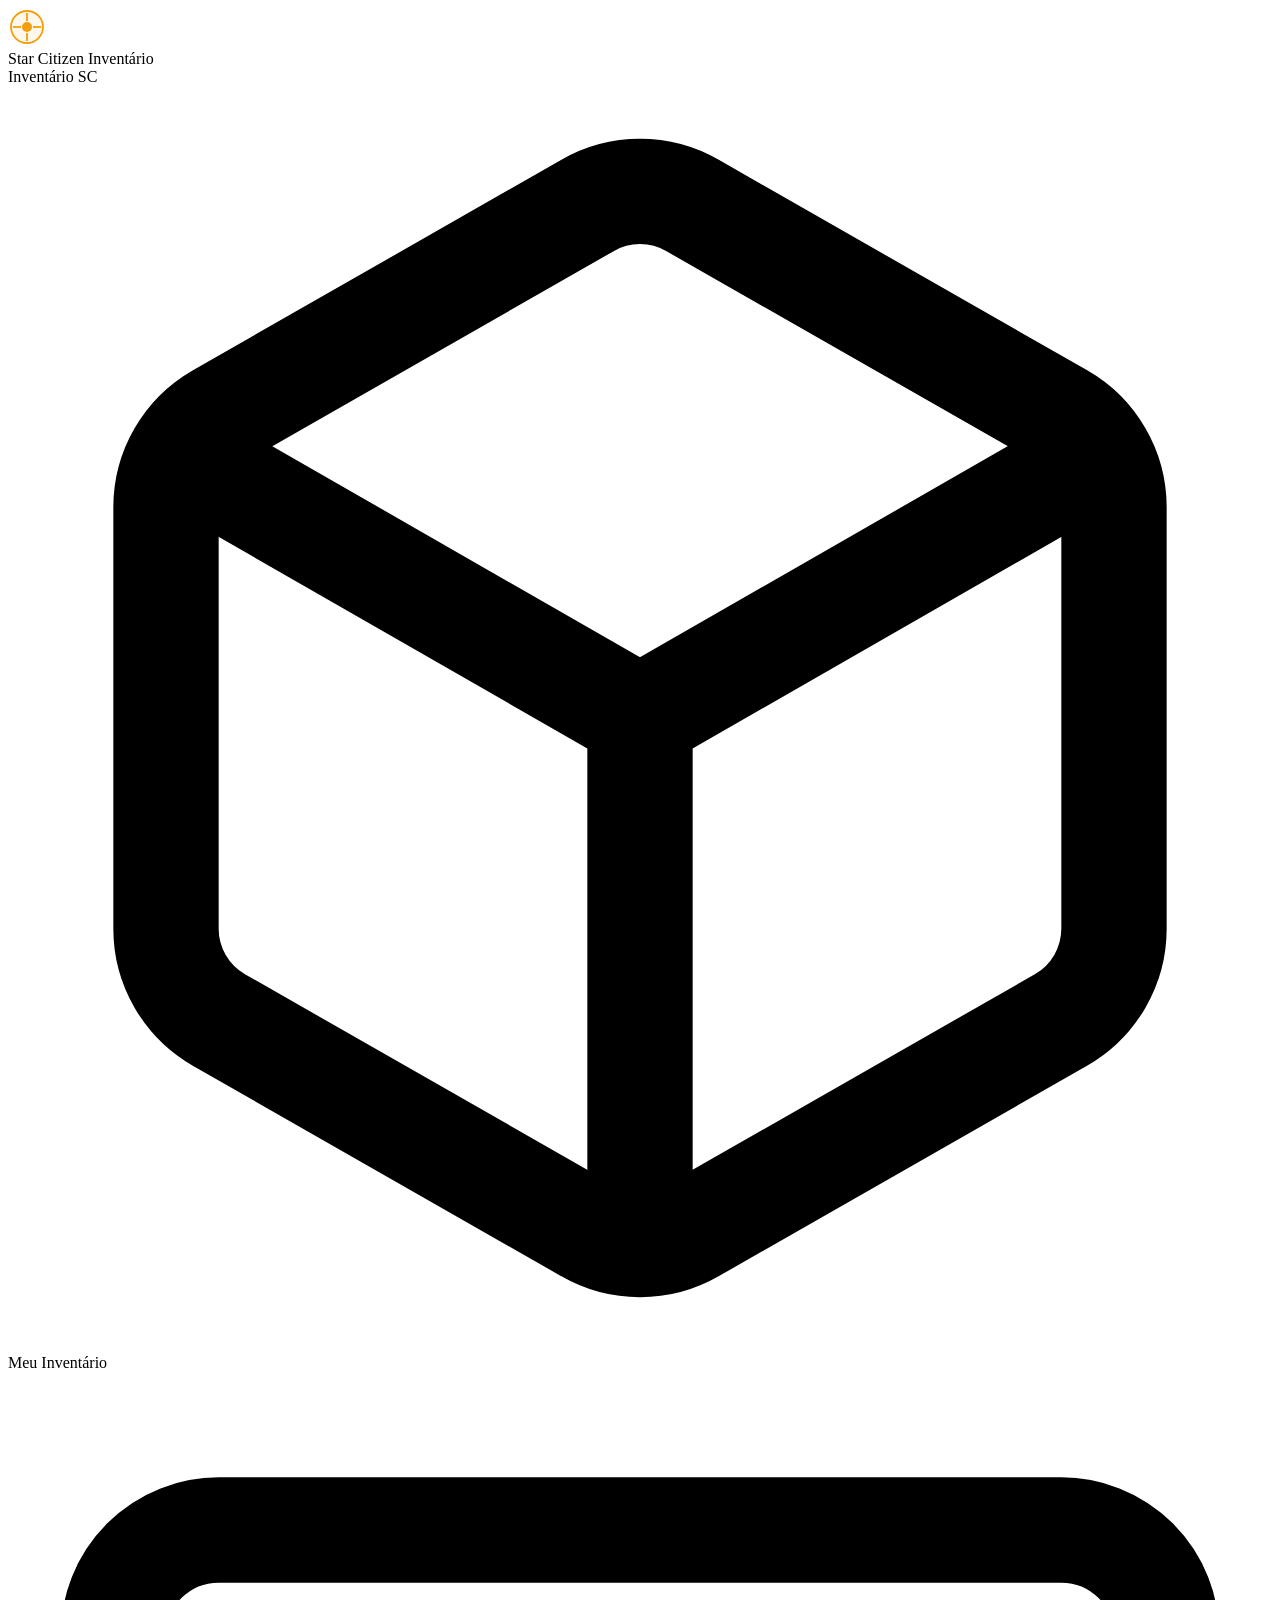
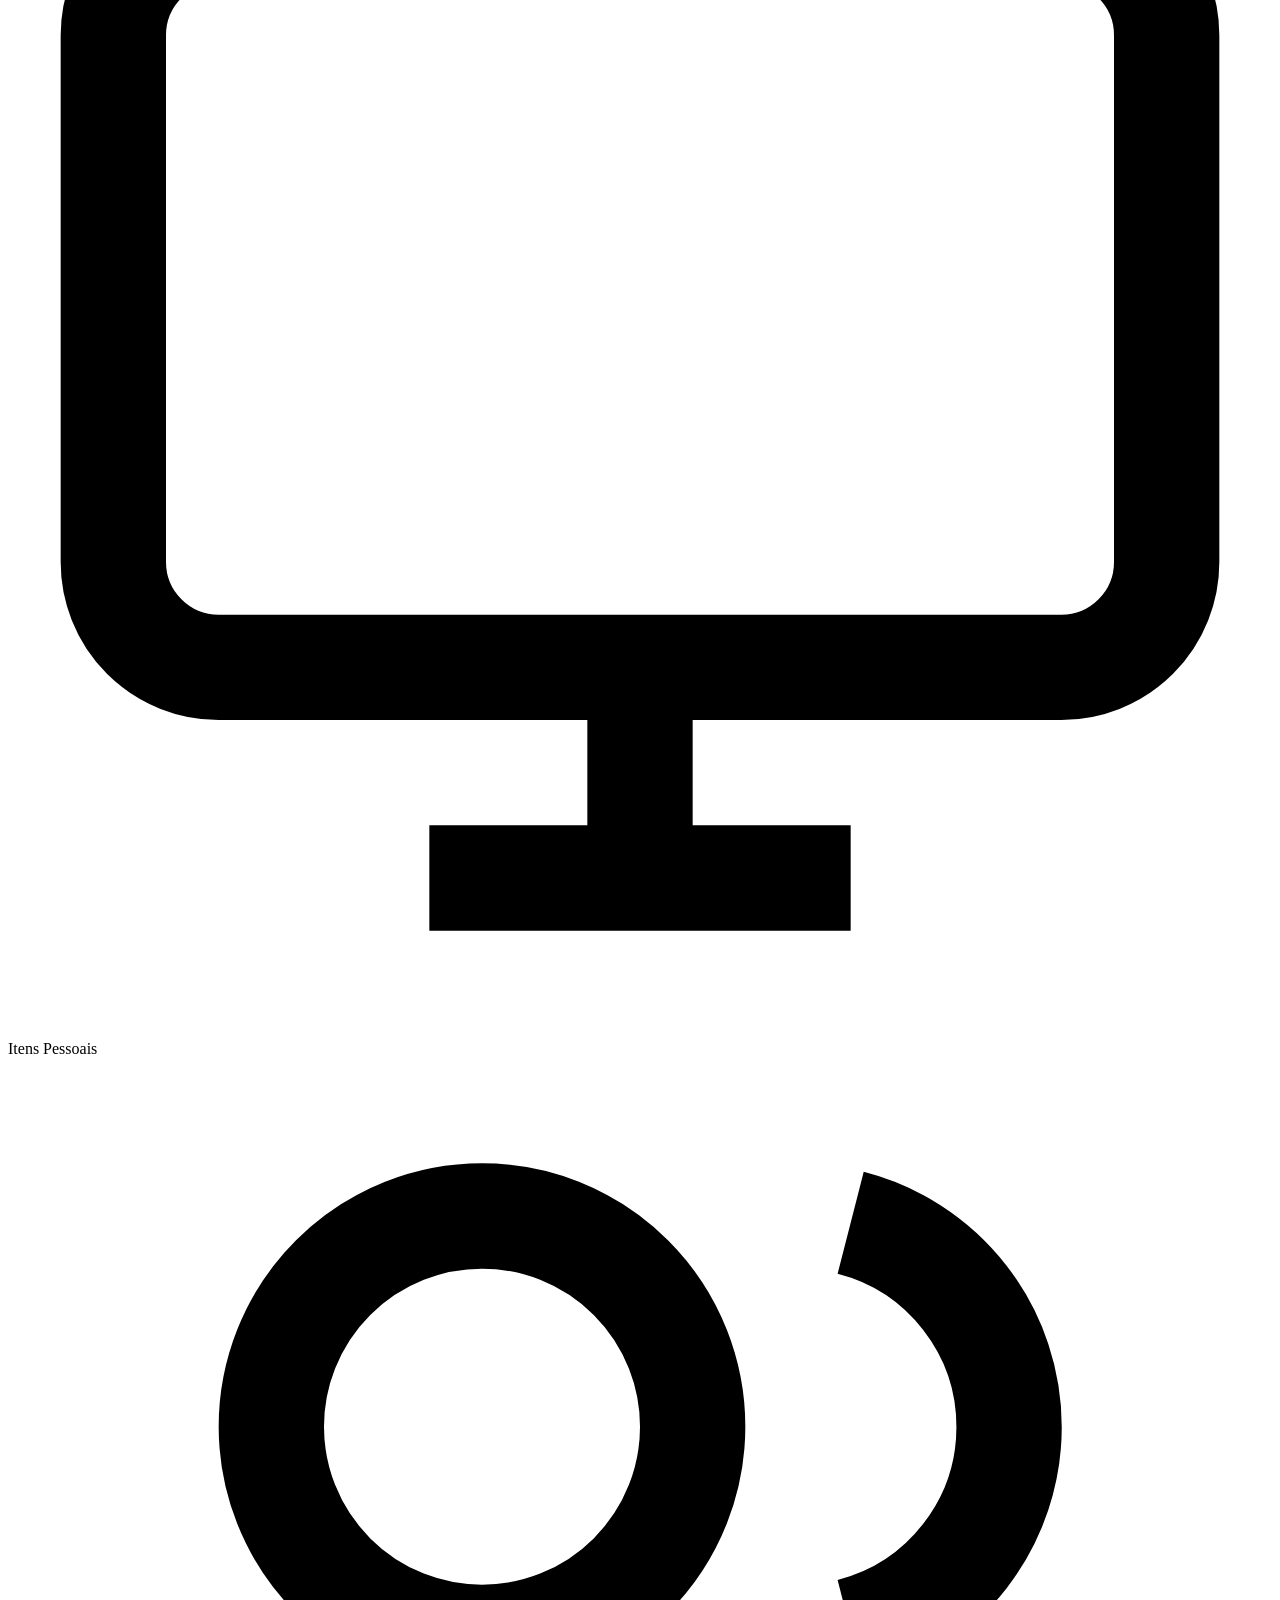
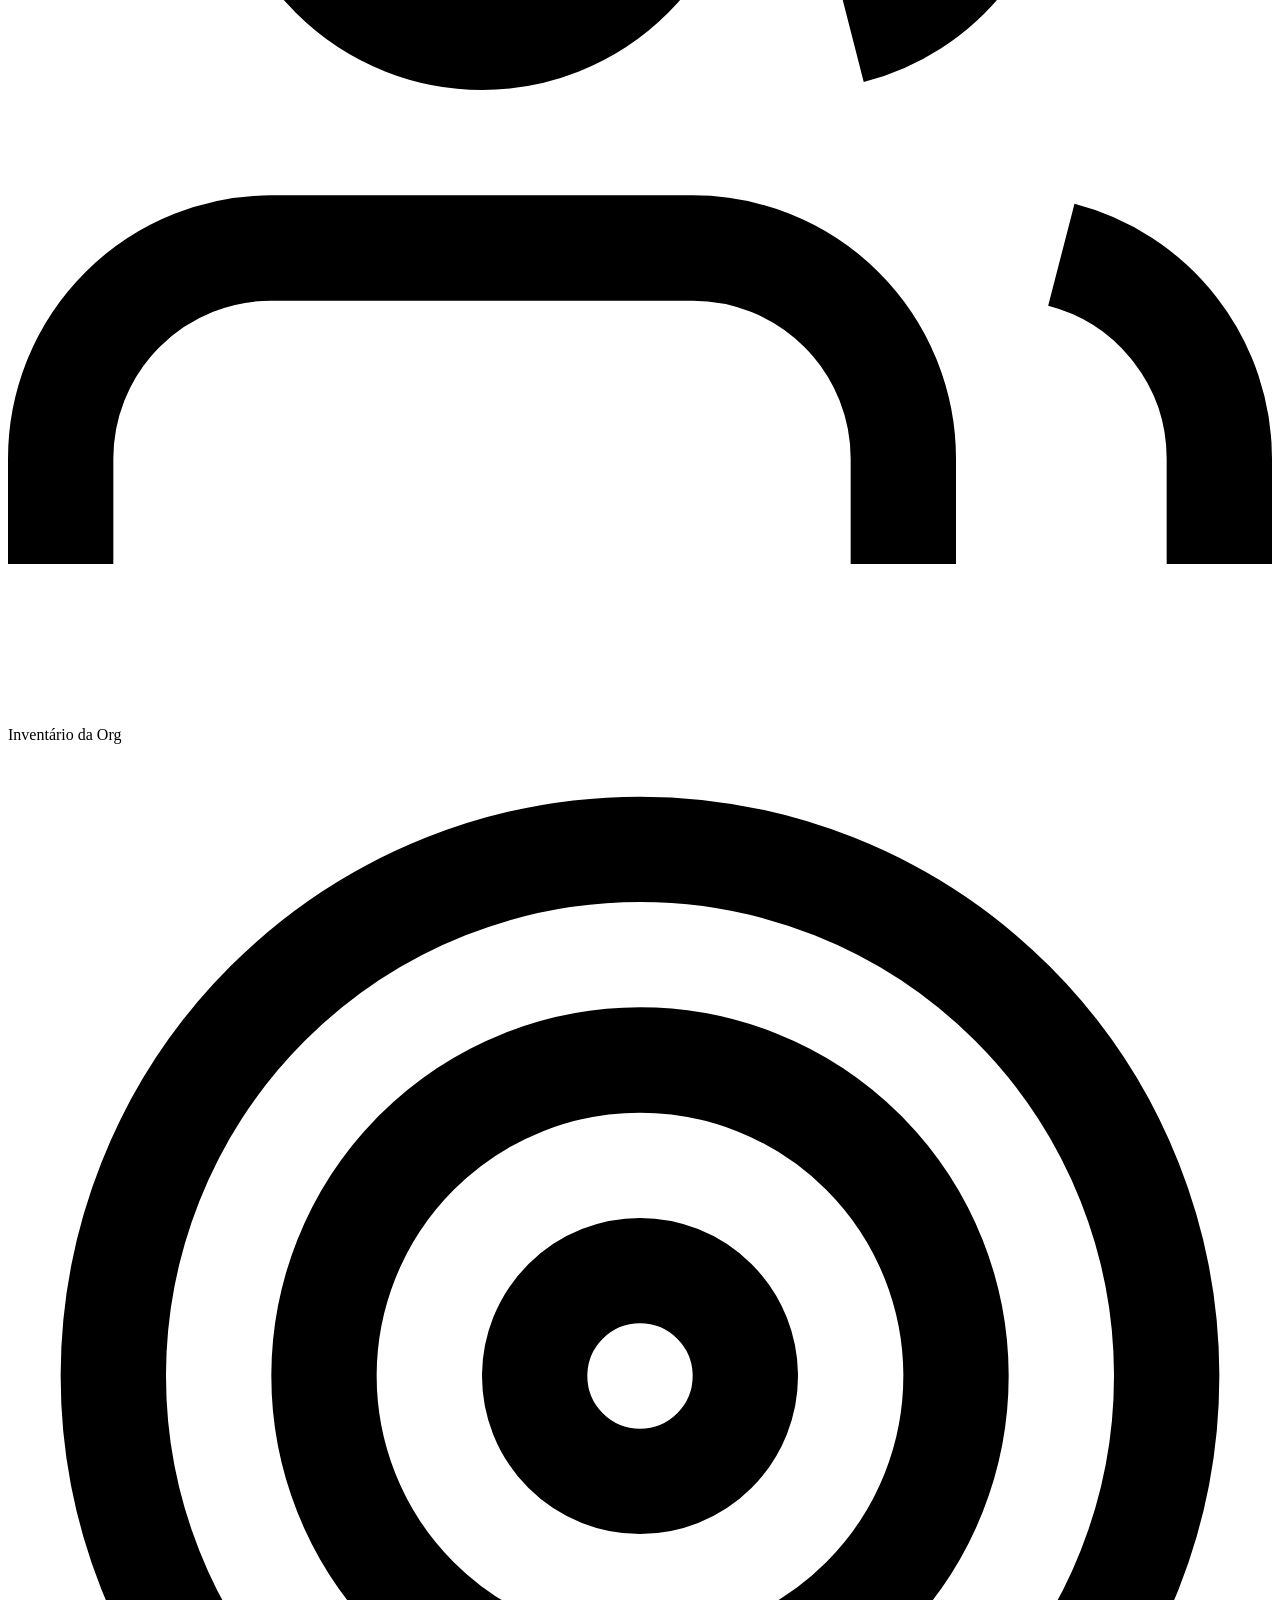
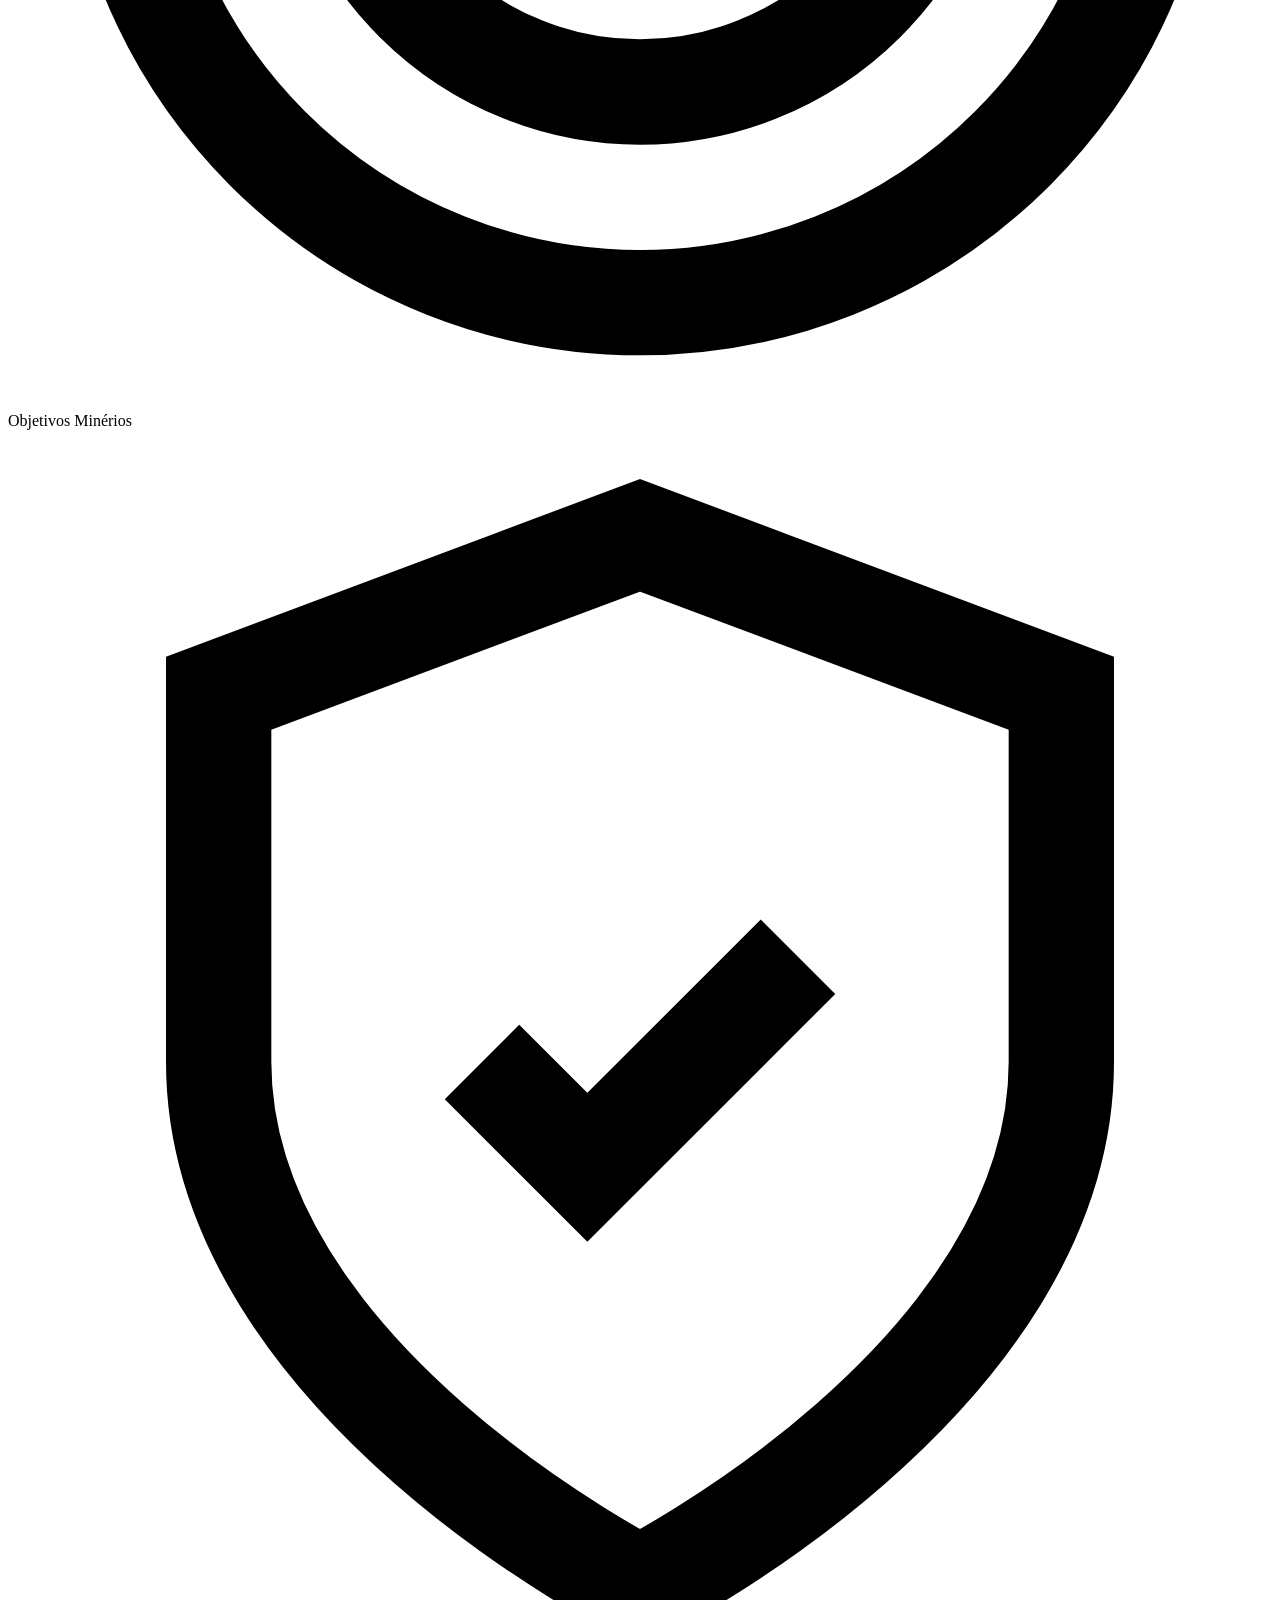
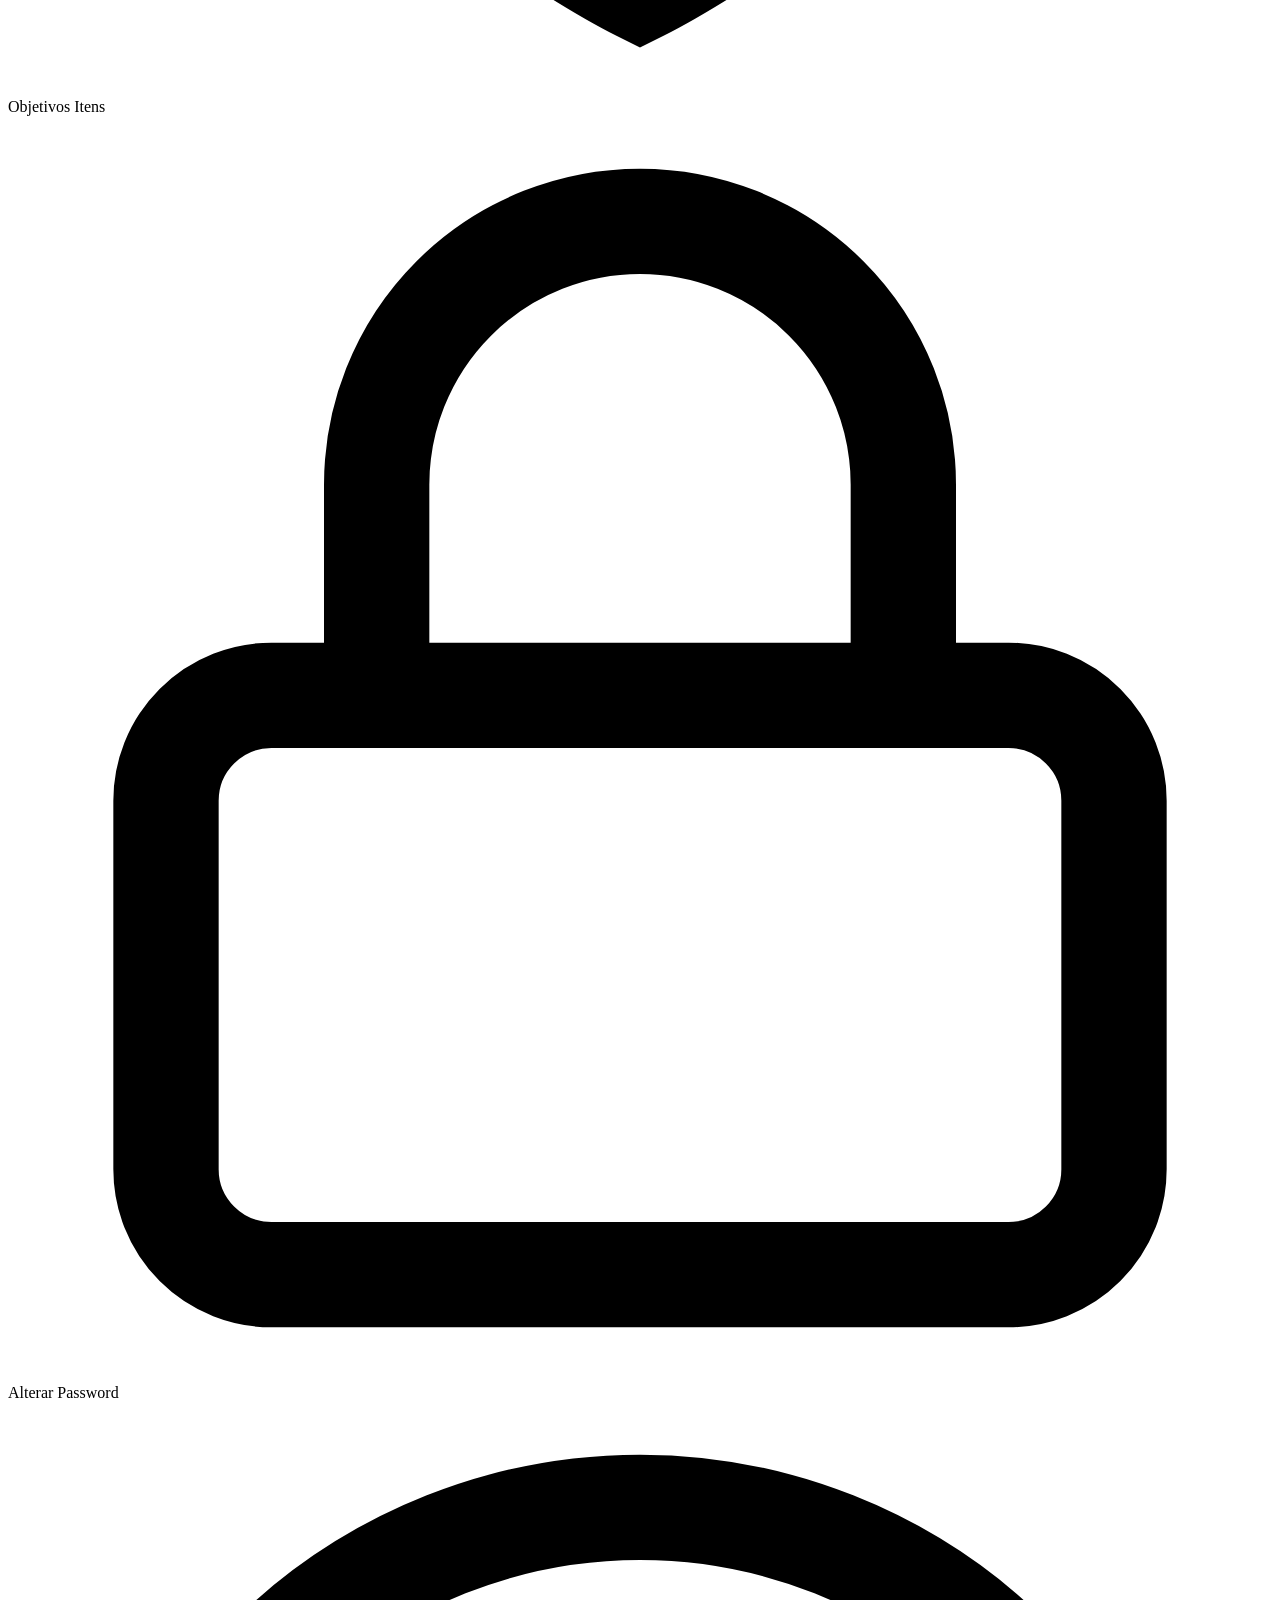
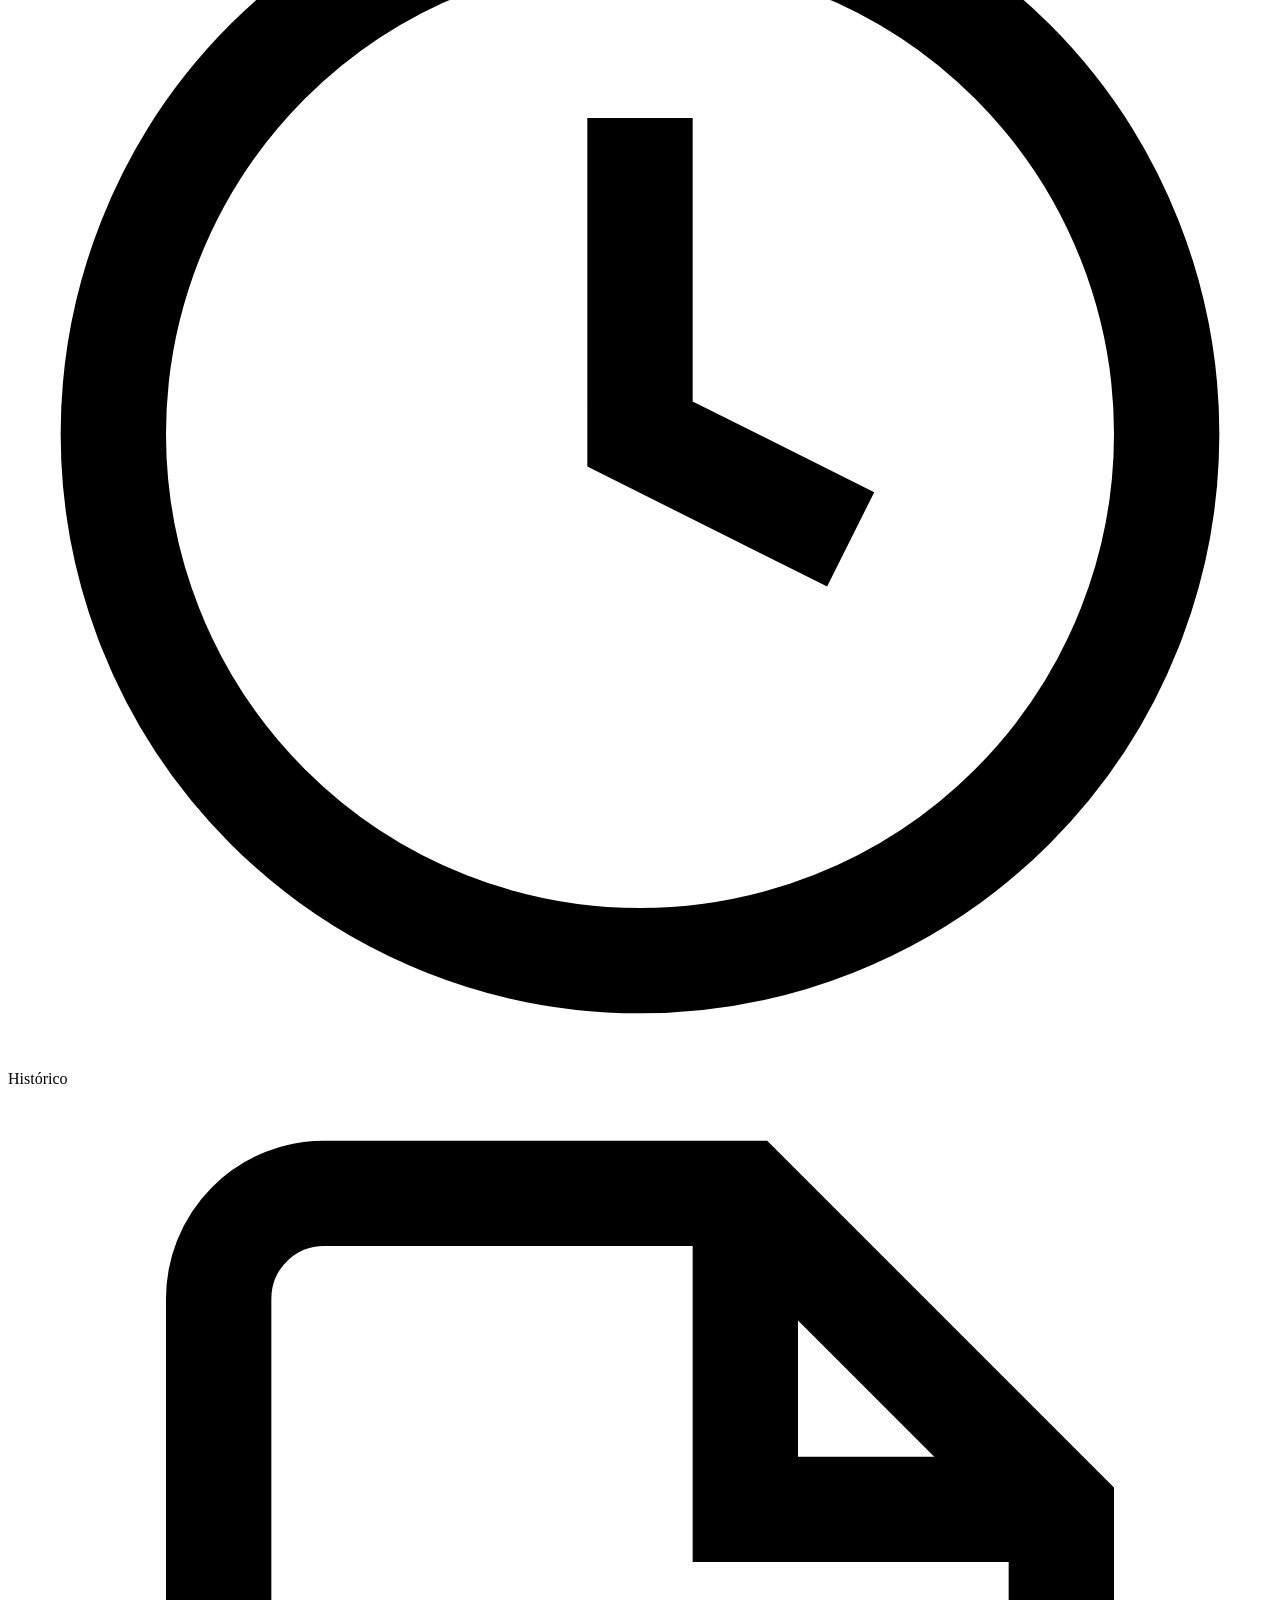
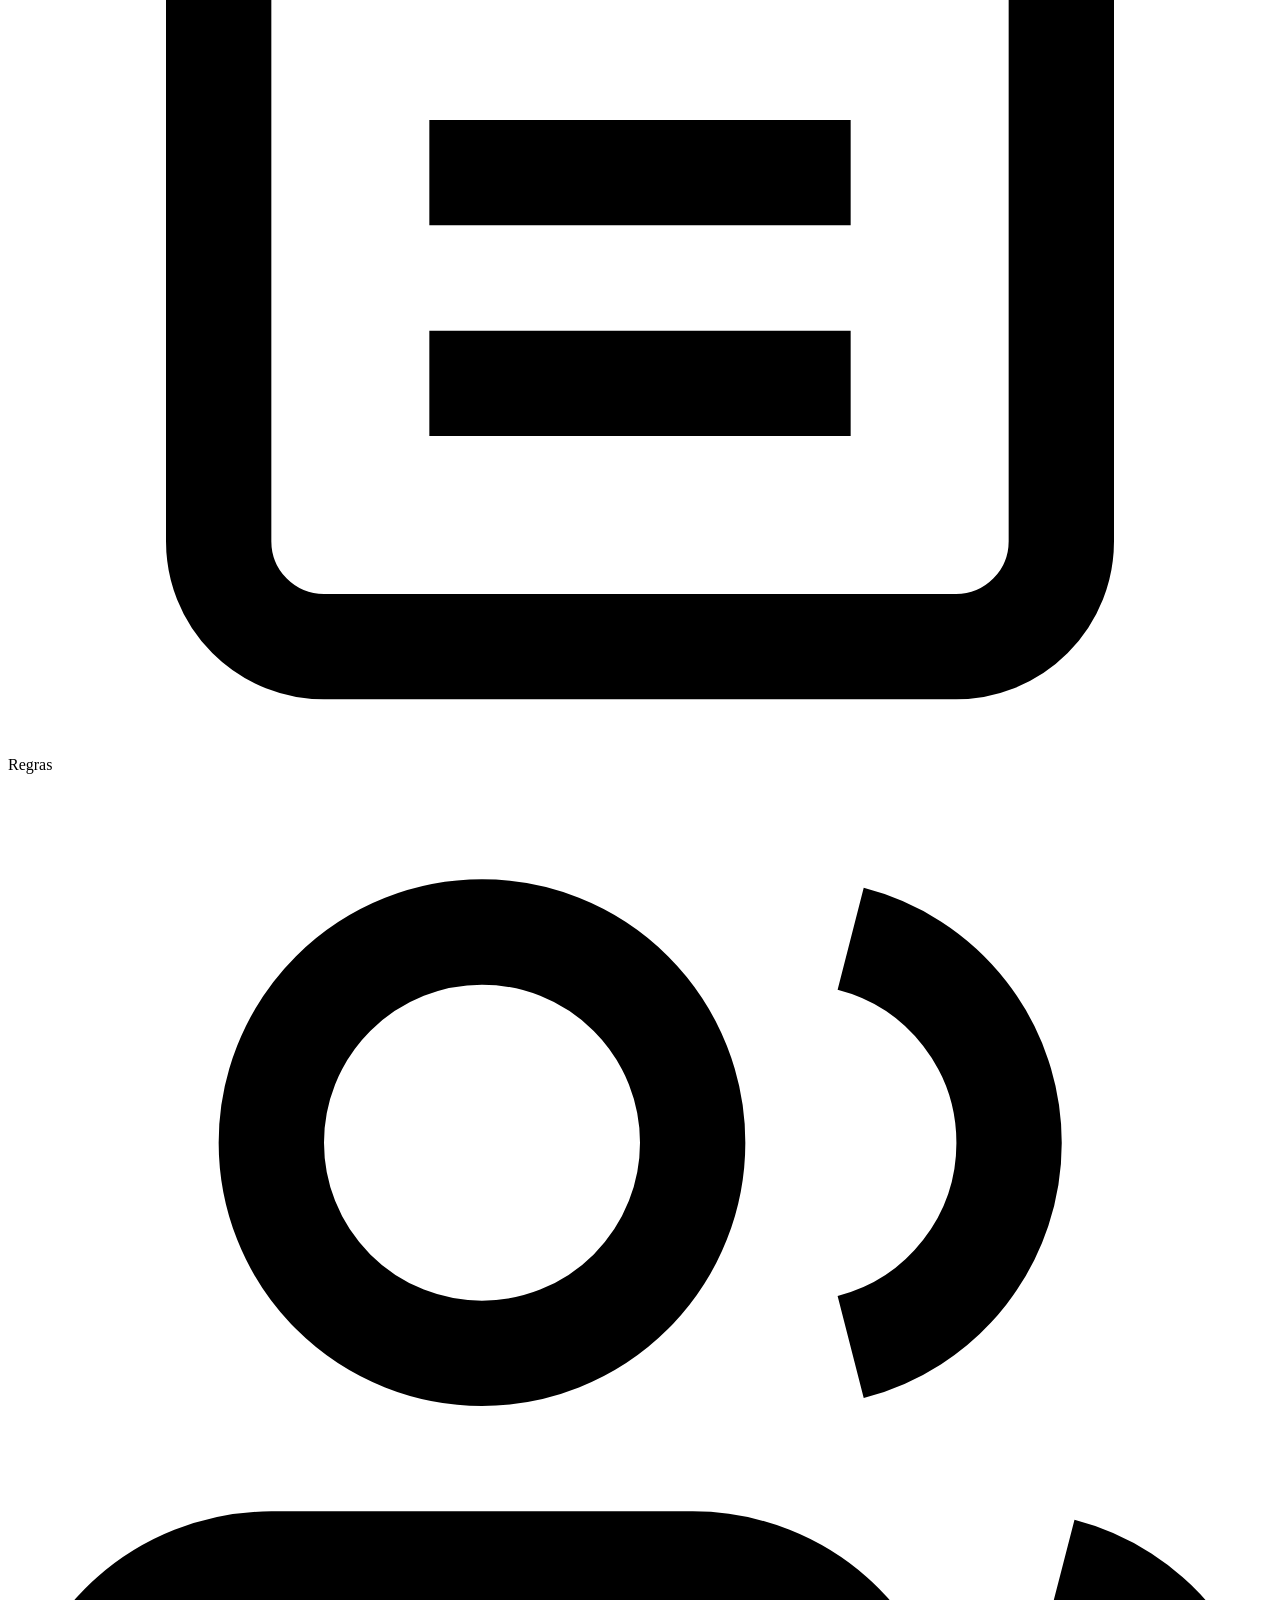
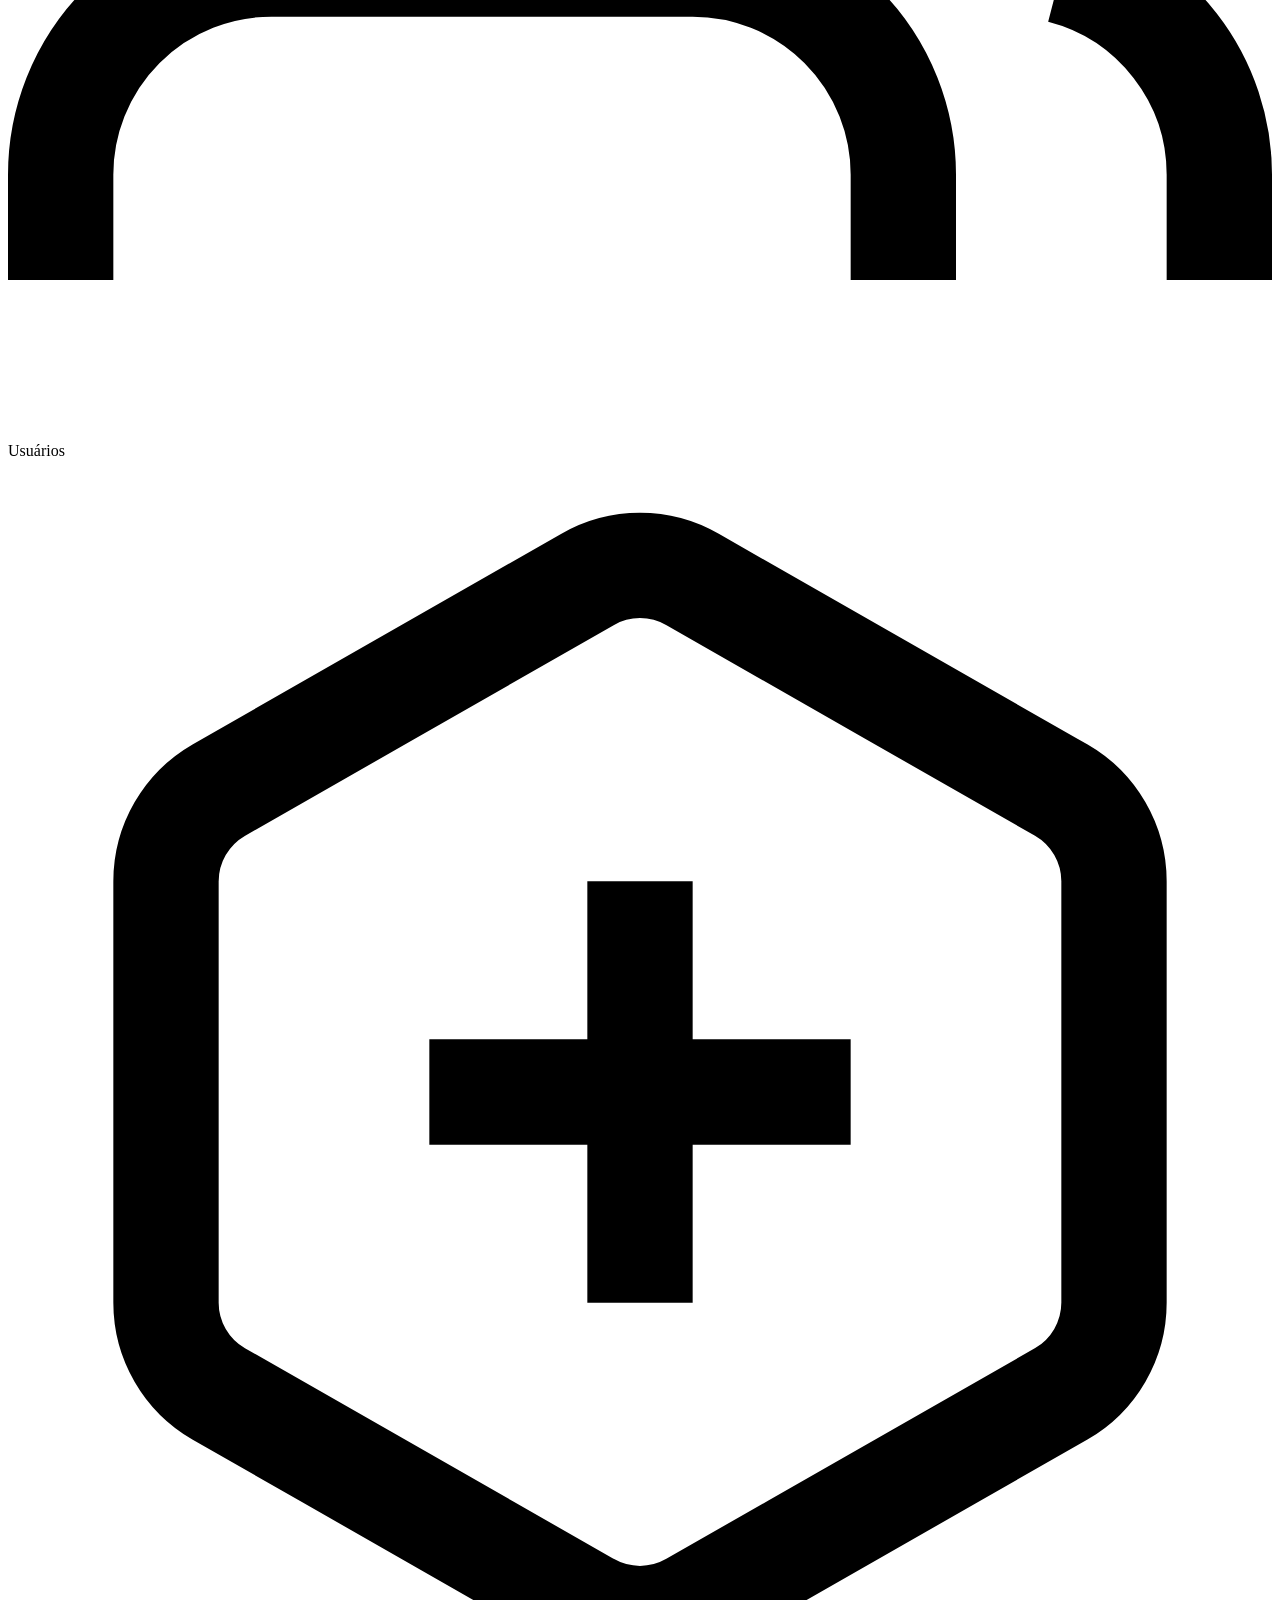
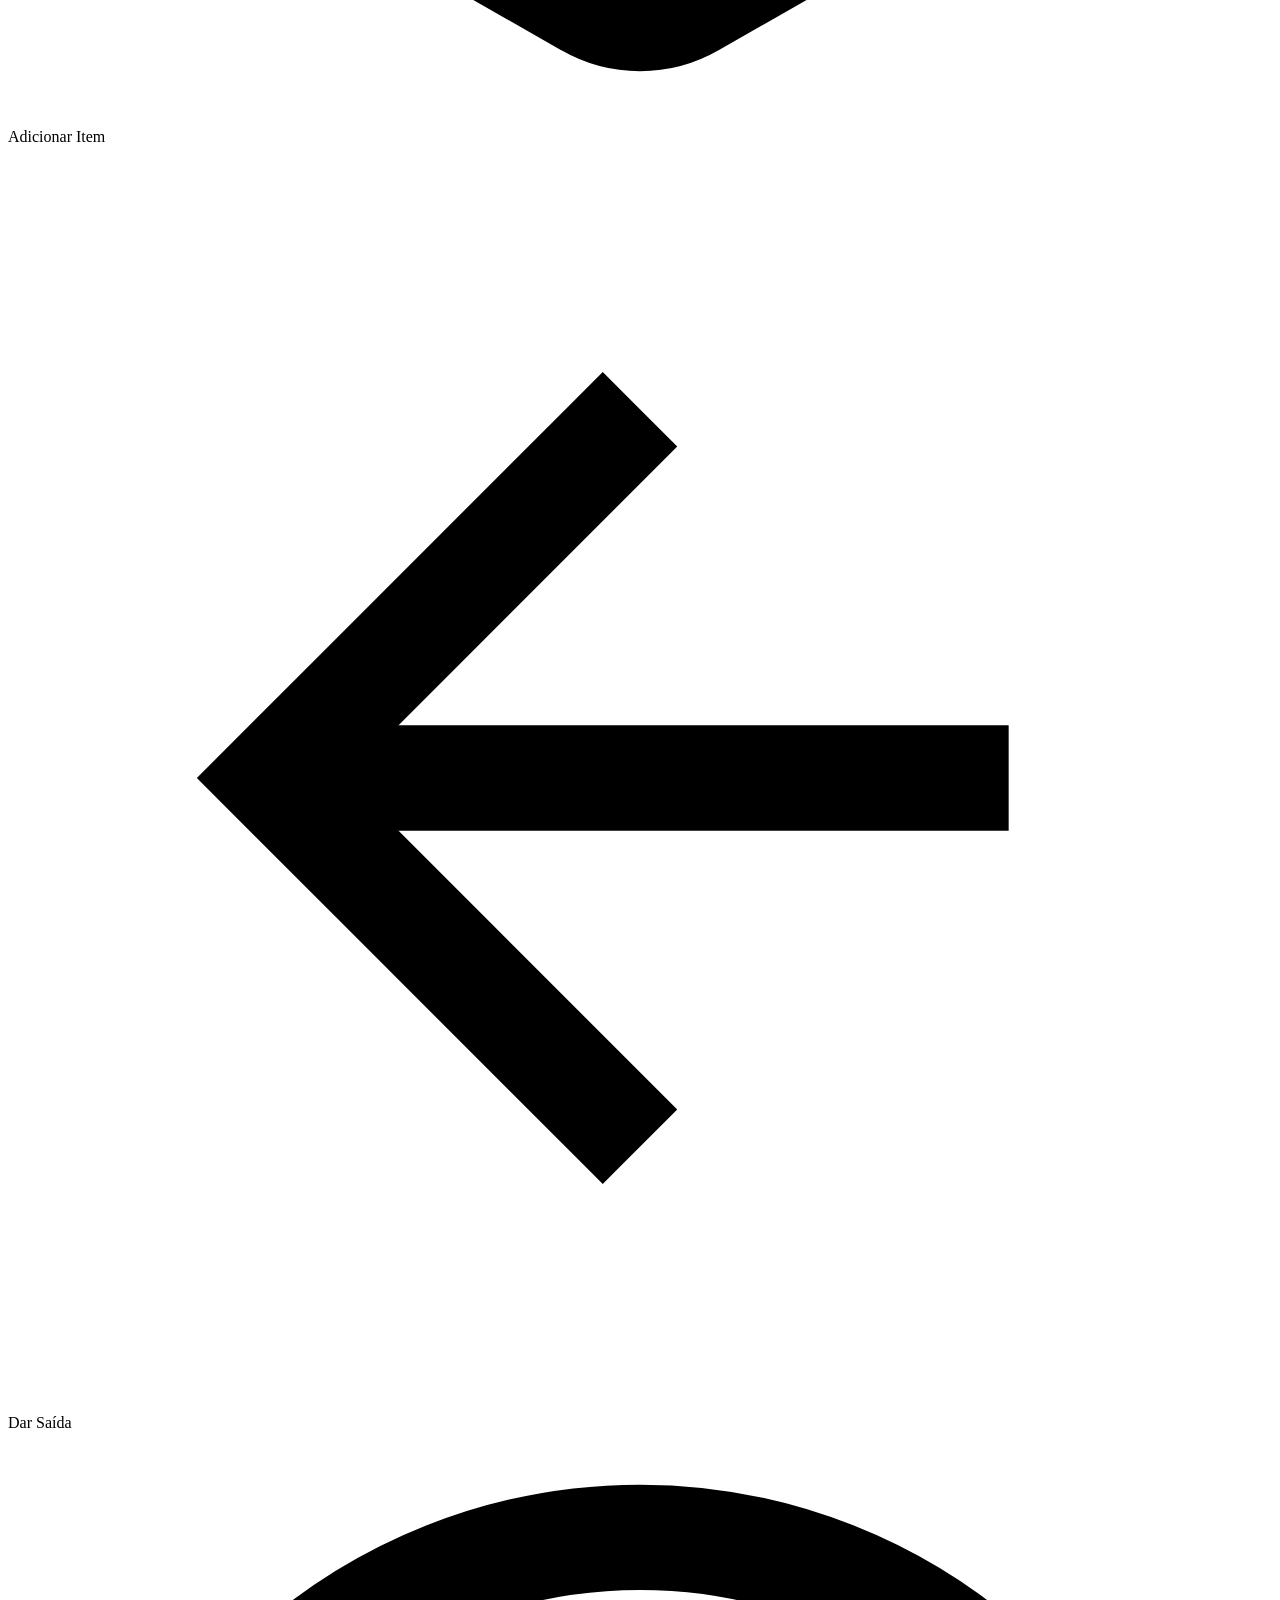
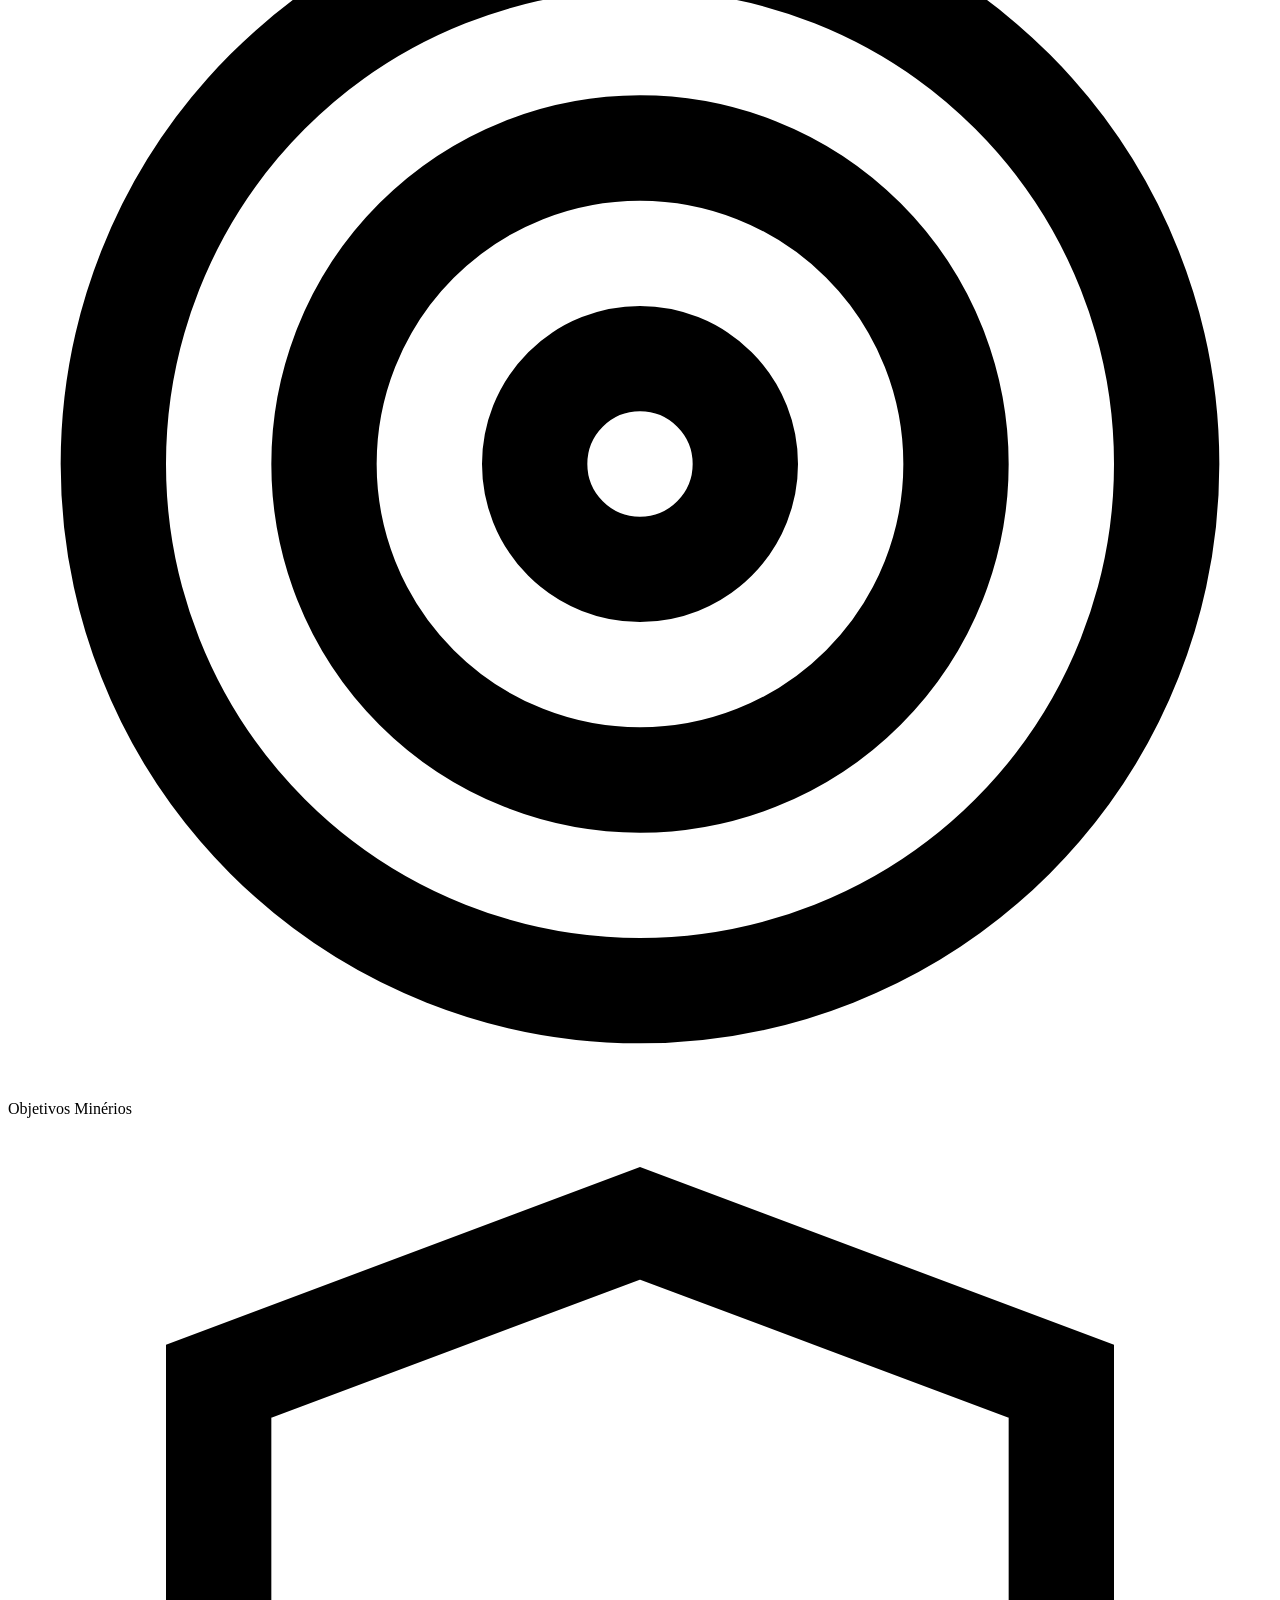
==== public/admin.html @ 0d6802c6 "Rebrand to Star Citizen Inventário, SVG logo, softer green, fix Fuel Requirement sign Co-Authored-By" ====
<!DOCTYPE html>
<html lang="pt-BR">
<head>
<meta charset="UTF-8">
<meta name="viewport" content="width=device-width, initial-scale=1, maximum-scale=1, viewport-fit=cover, user-scalable=no">
<title>Star Citizen Inventário — Administração</title>
<link rel="preconnect" href="https://fonts.googleapis.com">
<link href="https://fonts.googleapis.com/css2?family=Inter:wght@300;400;500;600;700&display=swap" rel="stylesheet">
<link rel="stylesheet" href="/assets/style.css">
</head>
<body>
<div class="dash">
  <aside class="sidebar">
    <div class="sb-header">
      <svg width="38" height="38" viewBox="0 0 38 38" fill="none" style="flex-shrink:0;"><circle cx="19" cy="19" r="16" stroke="#f59e0b" stroke-width="1.8" fill="rgba(245,158,11,0.08)"/><circle cx="19" cy="19" r="5" fill="#f59e0b"/><line x1="19" y1="5" x2="19" y2="13" stroke="#f59e0b" stroke-width="1.8"/><line x1="19" y1="25" x2="19" y2="33" stroke="#f59e0b" stroke-width="1.8"/><line x1="5" y1="19" x2="13" y2="19" stroke="#f59e0b" stroke-width="1.8"/><line x1="25" y1="19" x2="33" y2="19" stroke="#f59e0b" stroke-width="1.8"/></svg>
      <div><div class="sb-name">Star Citizen Inventário</div><div class="sb-sub">Inventário SC</div></div>
    </div>
    <nav class="sb-nav">
      <div class="sb-item" id="nav-inv" onclick="window.location.href='/dashboard.html'">
        <svg viewBox="0 0 24 24" fill="none" stroke="currentColor" stroke-width="2"><path d="M11 21.73a2 2 0 0 0 2 0l7-4A2 2 0 0 0 21 16V8a2 2 0 0 0-1-1.73l-7-4a2 2 0 0 0-2 0l-7 4A2 2 0 0 0 3 8v8a2 2 0 0 0 1 1.73z"/><path d="M12 22V12"/><polyline points="3.29 7 12 12 20.71 7"/></svg>
        Meu Inventário
      </div>
      <div class="sb-item" id="nav-inventario" onclick="window.location.href='/inventario.html'">
        <svg viewBox="0 0 24 24" fill="none" stroke="currentColor" stroke-width="2"><rect x="2" y="3" width="20" height="14" rx="2"/><path d="M8 21h8M12 17v4"/></svg>
        Itens Pessoais
      </div>
      <div class="sb-item" id="nav-org" onclick="window.location.href='/org.html'">
        <svg viewBox="0 0 24 24" fill="none" stroke="currentColor" stroke-width="2"><path d="M17 21v-2a4 4 0 0 0-4-4H5a4 4 0 0 0-4 4v2"/><circle cx="9" cy="7" r="4"/><path d="M23 21v-2a4 4 0 0 0-3-3.87"/><path d="M16 3.13a4 4 0 0 1 0 7.75"/></svg>
        Inventário da Org
      </div>
      <div class="sb-item" id="nav-obj" onclick="window.location.href='/objetivos.html'">
        <svg viewBox="0 0 24 24" fill="none" stroke="currentColor" stroke-width="2"><circle cx="12" cy="12" r="10"/><circle cx="12" cy="12" r="6"/><circle cx="12" cy="12" r="2"/></svg>
        Objetivos Minérios
      </div>
      <div class="sb-item" id="nav-objitems" onclick="window.location.href='/objitems.html'">
        <svg viewBox="0 0 24 24" fill="none" stroke="currentColor" stroke-width="2"><path d="M12 22s8-4 8-10V5l-8-3-8 3v7c0 6 8 10 8 10z"/><path d="m9 12 2 2 4-4"/></svg>
        Objetivos Itens
      </div>
      <div class="sb-divider"></div>
      <div class="sb-item" id="nav-pw" onclick="window.location.href='/dashboard.html?section=pw'">
        <svg viewBox="0 0 24 24" fill="none" stroke="currentColor" stroke-width="2"><rect width="18" height="11" x="3" y="11" rx="2"/><path d="M7 11V7a5 5 0 0 1 10 0v4"/></svg>
        Alterar Password
      </div>
      <div class="sb-item" id="nav-hist" onclick="window.location.href='/historico.html'">
        <svg viewBox="0 0 24 24" fill="none" stroke="currentColor" stroke-width="2"><circle cx="12" cy="12" r="10"/><polyline points="12 6 12 12 16 14"/></svg>
        Histórico
      </div>
      <div class="sb-item" id="nav-rules" onclick="window.location.href='/regras.html'">
        <svg viewBox="0 0 24 24" fill="none" stroke="currentColor" stroke-width="2"><path d="M14 2H6a2 2 0 0 0-2 2v16a2 2 0 0 0 2 2h12a2 2 0 0 0 2-2V8z"/><polyline points="14 2 14 8 20 8"/><line x1="16" y1="13" x2="8" y2="13"/><line x1="16" y1="17" x2="8" y2="17"/></svg>
        Regras
      </div>
      <div class="sb-item admin-item active open" id="nav-admin" onclick="toggleAdminMenu()" style="display:none;">
        <svg viewBox="0 0 24 24" fill="none" stroke="currentColor" stroke-width="2"><path d="M12 22s8-4 8-10V5l-8-3-8 3v7c0 6 8 10 8 10z"/></svg>
        Administração
        <svg id="adminMenuChevron" viewBox="0 0 24 24" fill="none" stroke="currentColor" stroke-width="2" style="width:14px;height:14px;margin-left:auto;transition:transform 0.2s;flex-shrink:0;transform:rotate(180deg);"><polyline points="6 9 12 15 18 9"/></svg>
      </div>
      <div id="adminSubMenu" style="display:block;">
        <div class="sb-subitem" id="nav-admin-users" onclick="setAdminSection('users',this)"><svg viewBox="0 0 24 24" fill="none" stroke="currentColor" stroke-width="2"><path d="M17 21v-2a4 4 0 0 0-4-4H5a4 4 0 0 0-4 4v2"/><circle cx="9" cy="7" r="4"/><path d="M23 21v-2a4 4 0 0 0-3-3.87"/><path d="M16 3.13a4 4 0 0 1 0 7.75"/></svg>Usuários</div>
        <div class="sb-subitem" id="nav-admin-additem" onclick="setAdminSection('additem',this)"><svg viewBox="0 0 24 24" fill="none" stroke="currentColor" stroke-width="2"><path d="M11 21.73a2 2 0 0 0 2 0l7-4A2 2 0 0 0 21 16V8a2 2 0 0 0-1-1.73l-7-4a2 2 0 0 0-2 0l-7 4A2 2 0 0 0 3 8v8a2 2 0 0 0 1 1.73z"/><line x1="12" y1="8" x2="12" y2="16"/><line x1="8" y1="12" x2="16" y2="12"/></svg>Adicionar Item</div>
        <div class="sb-subitem" id="nav-admin-saida" onclick="setAdminSection('saida',this)"><svg viewBox="0 0 24 24" fill="none" stroke="currentColor" stroke-width="2"><path d="M5 12h14"/><path d="m12 5-7 7 7 7"/></svg>Dar Saída</div>
        <div class="sb-subitem" id="nav-admin-obj" onclick="setAdminSection('obj',this)"><svg viewBox="0 0 24 24" fill="none" stroke="currentColor" stroke-width="2"><circle cx="12" cy="12" r="10"/><circle cx="12" cy="12" r="6"/><circle cx="12" cy="12" r="2"/></svg>Objetivos Minérios</div>
        <div class="sb-subitem" id="nav-admin-objitems" onclick="setAdminSection('objitems',this)"><svg viewBox="0 0 24 24" fill="none" stroke="currentColor" stroke-width="2"><path d="M12 22s8-4 8-10V5l-8-3-8 3v7c0 6 8 10 8 10z"/><path d="m9 12 2 2 4-4"/></svg>Objetivos Itens</div>
        <div class="sb-subitem" id="nav-admin-rules" onclick="setAdminSection('rules',this)"><svg viewBox="0 0 24 24" fill="none" stroke="currentColor" stroke-width="2"><path d="M14 2H6a2 2 0 0 0-2 2v16a2 2 0 0 0 2 2h12a2 2 0 0 0 2-2V8z"/><polyline points="14 2 14 8 20 8"/><line x1="16" y1="13" x2="8" y2="13"/><line x1="16" y1="17" x2="8" y2="17"/></svg>Regras</div>
        <div class="sb-subitem" id="nav-admin-catalog" onclick="setAdminSection('catalog',this)"><svg viewBox="0 0 24 24" fill="none" stroke="currentColor" stroke-width="2"><path d="M2 3h6a4 4 0 0 1 4 4v14a3 3 0 0 0-3-3H2z"/><path d="M22 3h-6a4 4 0 0 0-4 4v14a3 3 0 0 1 3-3h7z"/></svg>Catálogo</div>
        <div class="sb-subitem" id="nav-admin-locs" onclick="setAdminSection('locs',this)"><svg viewBox="0 0 24 24" fill="none" stroke="currentColor" stroke-width="2"><path d="M20 10c0 6-8 12-8 12s-8-6-8-12a8 8 0 0 1 16 0Z"/><circle cx="12" cy="10" r="3"/></svg>Localizações</div>
        <div class="sb-subitem" id="nav-admin-export" onclick="setAdminSection('export',this)"><svg viewBox="0 0 24 24" fill="none" stroke="currentColor" stroke-width="2"><path d="M14 2H6a2 2 0 0 0-2 2v16a2 2 0 0 0 2 2h12a2 2 0 0 0 2-2V8z"/><polyline points="14 2 14 8 20 8"/></svg>Exportar</div>
        <div class="sb-subitem" id="nav-admin-activity" style="display:none;" onclick="setAdminSection('activity',this)"><svg viewBox="0 0 24 24" fill="none" stroke="currentColor" stroke-width="2"><polyline points="22 12 18 12 15 21 9 3 6 12 2 12"/></svg>Atividade</div>
      </div>
    </nav>
  </aside>

  <div class="main">
    <header class="topbar">
      <span style="font-size:0.9rem;color:var(--muted);" id="tbTitle">Administração</span>
      <button class="user-btn" onclick="logout()">
        <div class="user-av" id="uAv">?</div>
        <span id="uName">—</span>
        <svg width="13" height="13" viewBox="0 0 24 24" fill="none" stroke="currentColor" stroke-width="2"><path d="M9 21H5a2 2 0 0 1-2-2V5a2 2 0 0 1 2-2h4"/><polyline points="10 17 15 12 10 7"/><line x1="15" y1="12" x2="3" y2="12"/></svg>
      </button>
    </header>

    <div class="content">
      <div class="content-inner">

        <div id="adminPage" style="display:block;">

          <!-- Usuários -->
          <div class="admin-section" id="asec-users">
            <div class="admin-section-title">Usuários</div>
            <div class="admin-card" id="adminUserList"><div style="color:var(--muted);font-size:0.85rem;">A carregar...</div></div>
          </div>

          <!-- Adicionar Item -->
          <div class="admin-section" id="asec-additem" style="display:none;">
            <div class="admin-section-title">Adicionar Item a Usuário</div>
            <div class="admin-card">
              <div class="fg2">
                <div class="ff">
                  <label>Usuário</label>
                  <select id="aUser"></select>
                </div>
                <div class="ff">
                  <label>Item</label>
                  <select id="aOre" onchange="updateAdminQR()"></select>
                </div>
                <div class="ff">
                  <label id="aQtyLabel">Quantidade (SCUs)</label>
                  <input type="number" id="aQty" placeholder="ex: 32" min="0.001" step="0.001">
                </div>
                <div class="ff">
                  <label>Qualidade <span id="aQh" class="qhint"></span></label>
                  <input type="number" id="aQual" placeholder="—">
                </div>
                <div class="ff s2">
                  <label>Localização</label>
                  <select id="aLoc"><option value="">— Selecionar —</option></select>
                </div>
              </div>
              <div class="form-acts">
                <button class="btn btn-success btn-sm" onclick="adminAddItem()"><svg viewBox="0 0 24 24" fill="none" stroke="currentColor" stroke-width="2.5"><polyline points="20 6 9 17 4 12"/></svg>Adicionar</button>
              </div>
            </div>
          </div>

          <!-- Dar Saída -->
          <div class="admin-section" id="asec-saida" style="display:none;">
            <div class="admin-section-title">Dar Saída de Stock (qualquer usuário)</div>
            <div class="admin-card">
              <div style="display:grid;grid-template-columns:1fr 1fr 1fr;gap:10px;margin-bottom:10px;">
                <div class="ff">
                  <label>Usuário</label>
                  <select id="aSaidaUser" onchange="loadAdminSaidaItems()"></select>
                </div>
                <div class="ff">
                  <label>Item</label>
                  <select id="aSaidaItem" onchange="fillAdminSaidaQty()"></select>
                </div>
                <div class="ff">
                  <label id="aSaidaQtyLabel">Quantidade</label>
                  <input type="number" id="aSaidaQty" min="0.001" step="0.001" placeholder="ex: 5">
                </div>
              </div>
              <div class="ff" style="margin-bottom:14px;">
                <label>Motivo da remoção <span style="font-size:0.7rem;color:var(--muted);font-weight:400;">(obrigatório)</span></label>
                <input type="text" id="aSaidaReason" placeholder="ex: Utilizado em evento, Crafting autorizado, Penalização..." style="height:38px;padding:0 10px;background:var(--bg2);border:1px solid var(--border2);border-radius:var(--r-sm);color:var(--text);font-family:'Inter',sans-serif;font-size:0.82rem;outline:none;width:100%;">
              </div>
              <div class="form-acts">
                <button class="btn btn-saida" onclick="adminDarSaida()" style="height:38px;flex-direction:row;gap:6px;"><svg viewBox="0 0 24 24" fill="none" stroke="currentColor" stroke-width="2"><path d="M5 12h14"/><path d="m12 5-7 7 7 7"/></svg>Dar Saída</button>
              </div>
            </div>
          </div>

          <!-- Catálogo -->
          <div class="admin-section" id="asec-catalog" style="display:none;">
            <div class="admin-section-title">Gerir Catálogo de Itens</div>
            <div class="admin-grid">
              <div class="admin-card">
                <div style="display:flex;align-items:center;justify-content:space-between;margin-bottom:12px;">
                  <span style="font-size:0.82rem;font-weight:600;color:var(--accent2);">Minérios Ship</span>
                </div>
                <div id="catShipList"></div>
                <div style="display:flex;gap:6px;margin-top:10px;">
                  <input type="text" id="newShipName" placeholder="Nome do novo minério" style="flex:1;height:32px;padding:0 8px;background:var(--bg2);border:1px solid var(--border2);border-radius:var(--r-sm);color:var(--text);font-family:'Inter',sans-serif;font-size:0.82rem;outline:none;">
                  <button class="btn btn-outline btn-sm" onclick="adminCatAdd('ship')"><svg viewBox="0 0 24 24" fill="none" stroke="currentColor" stroke-width="2.5" width="13" height="13"><line x1="12" y1="5" x2="12" y2="19"/><line x1="5" y1="12" x2="19" y2="12"/></svg></button>
                </div>
              </div>
              <div class="admin-card">
                <div style="display:flex;align-items:center;justify-content:space-between;margin-bottom:12px;">
                  <span style="font-size:0.82rem;font-weight:600;color:#2dd4bf;">Gemas (UND)</span>
                </div>
                <div id="catGemList"></div>
                <div style="display:flex;gap:6px;margin-top:10px;">
                  <input type="text" id="newGemName" placeholder="Nome da nova gema" style="flex:1;height:32px;padding:0 8px;background:var(--bg2);border:1px solid var(--border2);border-radius:var(--r-sm);color:var(--text);font-family:'Inter',sans-serif;font-size:0.82rem;outline:none;">
                  <button class="btn btn-outline btn-sm" onclick="adminCatAdd('gem')"><svg viewBox="0 0 24 24" fill="none" stroke="currentColor" stroke-width="2.5" width="13" height="13"><line x1="12" y1="5" x2="12" y2="19"/><line x1="5" y1="12" x2="19" y2="12"/></svg></button>
                </div>
              </div>
            </div>
          </div>

          <!-- Localizações -->
          <div class="admin-section" id="asec-locs" style="display:none;">
            <div class="admin-section-title">Gerir Localizações</div>
            <div class="admin-card">
              <div style="display:grid;grid-template-columns:1fr 1fr 1fr auto;gap:8px;margin-bottom:16px;align-items:end;">
                <div class="ff">
                  <label>Sistema</label>
                  <select id="newLocSystem" onchange="updateLocType()">
                    <option value="Stanton">Stanton</option>
                    <option value="Pyro">Pyro</option>
                    <option value="Nyx">Nyx</option>
                    <option value="Outro">Outro</option>
                  </select>
                </div>
                <div class="ff">
                  <label>Tipo</label>
                  <select id="newLocType" onchange="updateLocPreview()">
                    <option value="Cidade">Cidade</option>
                    <option value="Estação Orbital">Estação Orbital</option>
                    <option value="Lua">Lua</option>
                    <option value="Estação">Estação</option>
                    <option value="Outro">Outro</option>
                  </select>
                </div>
                <div class="ff">
                  <label>Nome</label>
                  <input type="text" id="newLocName" placeholder="ex: Port Olisar" oninput="updateLocPreview()" style="height:38px;padding:0 10px;background:var(--bg2);border:1px solid var(--border2);border-radius:var(--r-sm);color:var(--text);font-family:'Inter',sans-serif;font-size:0.82rem;outline:none;width:100%;">
                </div>
                <button class="btn btn-success btn-sm" onclick="adminAddLoc()" style="height:38px;">
                  <svg viewBox="0 0 24 24" fill="none" stroke="currentColor" stroke-width="2.5" width="13" height="13"><line x1="12" y1="5" x2="12" y2="19"/><line x1="5" y1="12" x2="19" y2="12"/></svg>
                  Adicionar
                </button>
              </div>
              <div id="newLocPreview" style="font-size:0.78rem;color:var(--muted);margin-bottom:12px;display:none;">Ficará: <span id="newLocPreviewText" style="color:var(--accent2);font-weight:600;"></span></div>
              <div id="adminLocList"><div style="color:var(--muted);font-size:0.85rem;">Nenhuma localização. Adiciona acima.</div></div>
            </div>
          </div>

          <!-- Objetivos Minérios -->
          <div class="admin-section" id="asec-obj" style="display:none;">
            <div class="admin-section-title">Gerir Objetivos da Org</div>
            <div class="admin-card">
              <p style="font-size:0.82rem;color:var(--muted);margin-bottom:14px;">Arrasta para reordenar. O primeiro é o mais importante.</p>
              <div id="adminObjList" style="margin-bottom:14px;"></div>
              <div style="border-top:1px solid var(--border);padding-top:14px;margin-top:4px;">
                <div style="display:grid;grid-template-columns:1fr 1fr;gap:8px;margin-bottom:8px;" id="objCatItemRow">
                  <div class="ff">
                    <label>Categoria</label>
                    <select id="newObjCategory" onchange="toggleEventoDesc()">
                      <option value="Componentes de Mineração">Componentes de Mineração</option>
                      <option value="Armas FPS">Armas FPS</option>
                      <option value="Armaduras FPS">Armaduras FPS</option>
                      <option value="Componentes de Nave">Componentes de Nave</option>
                      <option value="Armas de Nave">Armas de Nave</option>
                      <option value="Evento">⚡ Evento</option>
                    </select>
                  </div>
                  <div class="ff">
                    <label>Item</label>
                    <select id="newObjItem">
                      <optgroup label="Minérios" id="newObjShipOpts"></optgroup>
                      <optgroup label="Gemas (UND)" id="newObjGemOpts"></optgroup>
                    </select>
                  </div>
                </div>
                <div id="eventoDescRow" style="display:none;margin-bottom:8px;">
                  <div class="ff">
                    <label>Descrição do Evento <span style="font-size:0.7rem;color:var(--muted);font-weight:400;">— escreve livremente o nome ou contexto do evento</span></label>
                    <input type="text" id="newObjEventoDesc" placeholder="ex: Operation Nightfall · Corrida de Quartizita · Evento Alpha..." style="height:38px;padding:0 10px;background:var(--bg2);border:1px solid rgba(251,191,36,0.35);border-radius:var(--r-sm);color:var(--text);font-family:'Inter',sans-serif;font-size:0.82rem;outline:none;width:100%;transition:border-color 0.15s;" onfocus="this.style.borderColor='#fbbf24'" onblur="this.style.borderColor='rgba(251,191,36,0.35)'">
                  </div>
                </div>
                <div style="display:grid;grid-template-columns:1fr 1fr auto;gap:8px;align-items:end;">
                  <div class="ff">
                    <label>Nota (opcional)</label>
                    <input type="text" id="newObjNote" placeholder="ex: Mínimo Q900" value="Mínimo Q900" style="height:38px;padding:0 10px;background:var(--bg2);border:1px solid var(--border2);border-radius:var(--r-sm);color:var(--text);font-family:'Inter',sans-serif;font-size:0.82rem;outline:none;width:100%;">
                  </div>
                  <div class="ff">
                    <label>Meta (SCU/UND) <span style="font-size:0.7rem;color:var(--muted);font-weight:400;">— ao atingir, notifica todos</span></label>
                    <input type="number" id="newObjQty" min="0" step="0.001" placeholder="— sem meta —" style="height:38px;padding:0 10px;background:var(--bg2);border:1px solid var(--border2);border-radius:var(--r-sm);color:var(--text);font-family:'Inter',sans-serif;font-size:0.82rem;outline:none;width:100%;">
                  </div>
                  <button class="btn btn-success btn-sm" onclick="adminAddObj()" style="height:38px;">
                    <svg viewBox="0 0 24 24" fill="none" stroke="currentColor" stroke-width="2.5" width="13" height="13"><line x1="12" y1="5" x2="12" y2="19"/><line x1="5" y1="12" x2="19" y2="12"/></svg>
                    Adicionar
                  </button>
                </div>
              </div>
            </div>
          </div>

          <!-- Objetivos Itens -->
          <div class="admin-section" id="asec-objitems" style="display:none;">
            <div class="admin-section-title">Gerir Objetivos Itens</div>
            <div class="admin-card">
              <p style="font-size:0.82rem;color:var(--muted);margin-bottom:14px;">Arrasta para reordenar. Pesquisa por blueprint para adicionar.</p>
              <div id="adminObjItemsList" style="margin-bottom:14px;"></div>
              <div style="border-top:1px solid var(--border);padding-top:14px;margin-top:4px;">
                <div class="ff" style="margin-bottom:4px;">
                  <label>Pesquisar Blueprint</label>
                  <div style="margin-top:6px;">
                    <input type="text" id="bpSearchInput" placeholder="Nome do item de crafting..." oninput="bpSearch()" autocomplete="off" style="height:38px;padding:0 10px;background:var(--bg2);border:1px solid var(--border2);border-radius:var(--r-sm);color:var(--text);font-family:'Inter',sans-serif;font-size:0.82rem;outline:none;width:100%;" onfocus="this.style.borderColor='var(--accent)'" onblur="this.style.borderColor='var(--border2)'">
                  </div>
                  <div id="bpSearchResults" class="bp-results" style="display:none;"></div>
                </div>
                <div id="bpPreview" class="bp-preview" style="display:none;"></div>
                <div style="border-top:1px solid var(--border);padding-top:12px;margin-top:12px;">
                  <div style="font-size:0.68rem;font-weight:700;color:var(--muted);text-transform:uppercase;letter-spacing:0.07em;margin-bottom:8px;">Adicionar manualmente</div>
                  <div style="display:grid;grid-template-columns:1fr 180px auto;gap:8px;align-items:end;">
                    <div class="ff">
                      <label>Nome do Item</label>
                      <input type="text" id="manualObjItemName" placeholder="ex: Greycat ROC, KSAR Demeco..." autocomplete="off" style="height:38px;padding:0 10px;background:var(--bg2);border:1px solid var(--border2);border-radius:var(--r-sm);color:var(--text);font-family:'Inter',sans-serif;font-size:0.82rem;outline:none;width:100%;" onfocus="this.style.borderColor='var(--accent)'" onblur="this.style.borderColor='var(--border2)'" onkeydown="if(event.key==='Enter')adminAddObjItemManual()">
                    </div>
                    <div class="ff">
                      <label>Subcategoria</label>
                      <select id="manualObjItemCat" style="height:38px;padding:0 10px;background:var(--bg2);border:1px solid var(--border2);border-radius:var(--r-sm);color:var(--text);font-family:'Inter',sans-serif;font-size:0.82rem;outline:none;width:100%;appearance:none;background-image:url(&quot;data:image/svg+xml,%3Csvg xmlns='http://www.w3.org/2000/svg' width='12' height='12' viewBox='0 0 24 24' fill='none' stroke='%2364748b' stroke-width='2'%3E%3Cpath d='m6 9 6 6 6-6'/%3E%3C/svg%3E&quot;);background-repeat:no-repeat;background-position:right 10px center;padding-right:30px;">
                        <option value="Armas (FPS)">Armas (FPS)</option>
                        <option value="Armadura (FPS)">Armadura (FPS)</option>
                        <option value="Armas (Veículo)">Armas (Veículo)</option>
                        <option value="Componentes (Veículo)">Componentes (Veículo)</option>
                        <option value="Componentes (Mining)">Componentes (Mining)</option>
                      </select>
                    </div>
                    <button class="btn btn-success btn-sm" onclick="adminAddObjItemManual()" style="height:38px;">
                      <svg viewBox="0 0 24 24" fill="none" stroke="currentColor" stroke-width="2.5" width="13" height="13"><line x1="12" y1="5" x2="12" y2="19"/><line x1="5" y1="12" x2="19" y2="12"/></svg>
                      Adicionar
                    </button>
                  </div>
                </div>
              </div>
            </div>
          </div>

          <!-- Regras -->
          <div class="admin-section" id="asec-rules" style="display:none;">
            <div class="admin-section-title">Gerir Regras da Org</div>
            <div class="admin-card">
              <p style="font-size:0.82rem;color:var(--muted);margin-bottom:14px;">Regras visíveis a todos os membros na página "Regras". Arrasta para reordenar.</p>
              <div id="adminRulesList" style="margin-bottom:14px;"></div>
              <div style="border-top:1px solid var(--border);padding-top:14px;margin-top:4px;">
                <div style="margin-bottom:8px;display:flex;gap:8px;align-items:flex-end;">
                  <div class="ff" style="flex:1;">
                    <label>Título da Regra</label>
                    <input type="text" id="newRuleTitle" placeholder="ex: Qualidade mínima de mineração" style="height:38px;padding:0 10px;background:var(--bg2);border:1px solid var(--border2);border-radius:var(--r-sm);color:var(--text);font-family:'Inter',sans-serif;font-size:0.82rem;outline:none;width:100%;" onfocus="this.style.borderColor='var(--accent)'" onblur="this.style.borderColor='var(--border2)'">
                  </div>
                  <div class="ff" style="flex:0 0 160px;">
                    <label>Etiqueta</label>
                    <select id="newRuleTag" style="height:38px;padding:0 10px;background:var(--bg2);border:1px solid var(--border2);border-radius:var(--r-sm);color:var(--text);font-family:'Inter',sans-serif;font-size:0.82rem;outline:none;width:100%;appearance:none;background-image:url(&quot;data:image/svg+xml,%3Csvg xmlns='http://www.w3.org/2000/svg' width='12' height='12' viewBox='0 0 24 24' fill='none' stroke='%2364748b' stroke-width='2'%3E%3Cpath d='m6 9 6 6 6-6'/%3E%3C/svg%3E&quot;);background-repeat:no-repeat;background-position:right 10px center;padding-right:30px;">
                      <option value="">— Sem etiqueta —</option>
                      <option value="info">Info</option>
                      <option value="warn">Aviso</option>
                      <option value="danger">Importante</option>
                      <option value="success">OK / Permitido</option>
                    </select>
                  </div>
                </div>
                <div style="margin-bottom:10px;">
                  <div class="ff">
                    <label>Descrição <span style="font-size:0.7rem;color:var(--muted);font-weight:400;">— detalhe opcional da regra</span></label>
                    <textarea id="newRuleDesc" placeholder="ex: Todos os minérios devem ter qualidade entre 900 e 1000." style="width:100%;min-height:180px;padding:12px 14px;background:var(--bg2);border:1px solid var(--border2);border-radius:var(--r-sm);color:var(--text);font-family:'Inter',sans-serif;font-size:0.92rem;outline:none;resize:vertical;line-height:1.7;" onfocus="this.style.borderColor='var(--accent)'" onblur="this.style.borderColor='var(--border2)'"></textarea>
                  </div>
                </div>
                <div style="display:flex;justify-content:flex-end;">
                  <button class="btn btn-success btn-sm" onclick="adminAddRule()" style="height:38px;">
                    <svg viewBox="0 0 24 24" fill="none" stroke="currentColor" stroke-width="2.5" width="13" height="13"><line x1="12" y1="5" x2="12" y2="19"/><line x1="5" y1="12" x2="19" y2="12"/></svg>
                    Adicionar Regra
                  </button>
                </div>
              </div>
            </div>
          </div>

          <!-- Atividade (só lpOpOvl) -->
          <div class="admin-section" id="asec-activity" style="display:none;">
            <div class="admin-section-title">Atividade do Site</div>
            <div id="adminActivityContent"><div style="color:var(--muted);font-size:0.85rem;">A carregar...</div></div>
          </div>

          <!-- Exportar -->
          <div class="admin-section" id="asec-export" style="display:none;">
            <div class="admin-section-title">Exportar Base de Dados</div>
            <div class="admin-card">
              <p style="font-size:0.85rem;color:var(--muted);margin-bottom:16px;">Exporta todos os materiais com usuário, localização e qualidade.</p>
              <div style="display:flex;gap:8px;flex-wrap:wrap;">
                <button class="btn btn-success btn-sm" onclick="exportXLSX()" id="btnExport">
                  <svg viewBox="0 0 24 24" fill="none" stroke="currentColor" stroke-width="2" width="14" height="14"><path d="M14 2H6a2 2 0 0 0-2 2v16a2 2 0 0 0 2 2h12a2 2 0 0 0 2-2V8z"/><polyline points="14 2 14 8 20 8"/><line x1="16" y1="13" x2="8" y2="13"/><line x1="16" y1="17" x2="8" y2="17"/></svg>
                  Excel (.xlsx)
                </button>
                <button class="btn btn-outline btn-sm" onclick="exportJSON()">
                  <svg viewBox="0 0 24 24" fill="none" stroke="currentColor" stroke-width="2" width="14" height="14"><polyline points="16 18 22 12 16 6"/><polyline points="8 6 2 12 8 18"/></svg>
                  JSON (.json)
                </button>
              </div>
            </div>
          </div>

        </div>

      </div>
    </div>
  </div>
</div>

<div id="toast"></div>
<script src="/assets/shared.js"></script>
<script src="/assets/admin.js"></script>
</body>
</html>
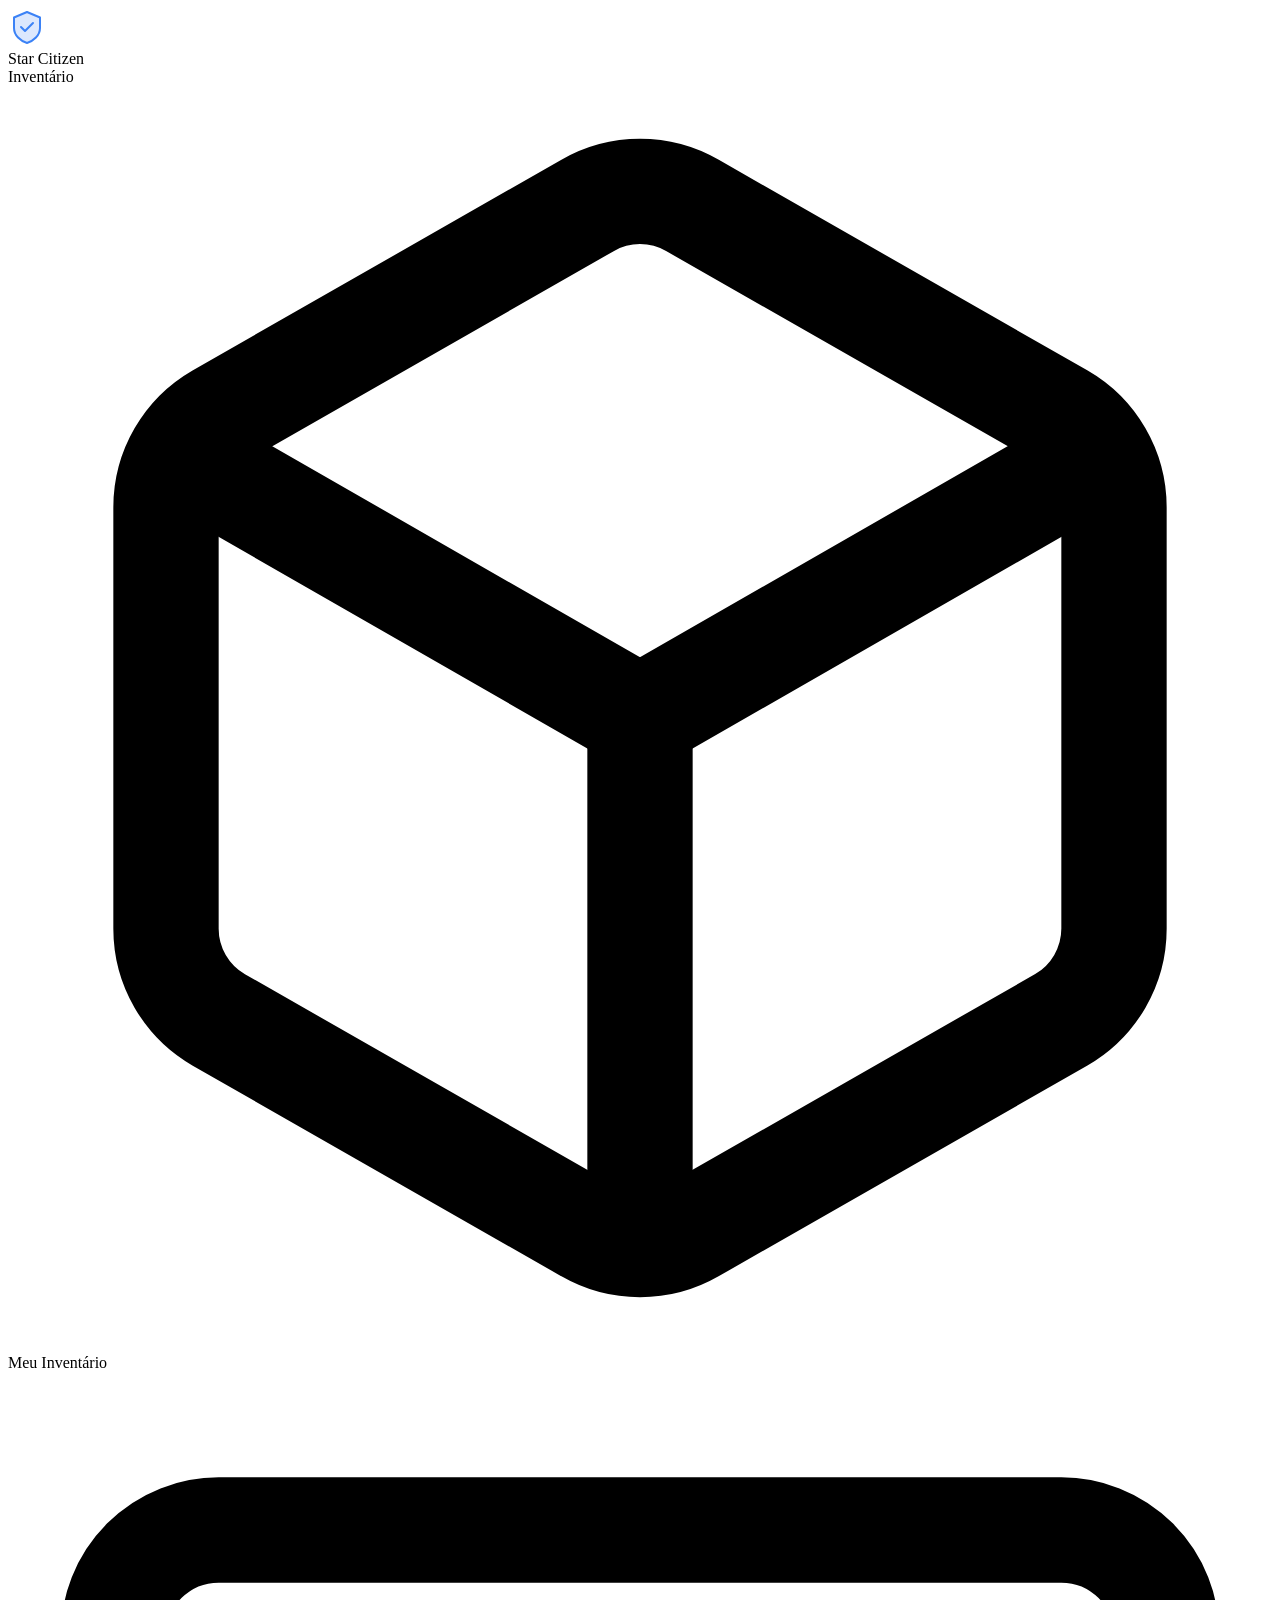
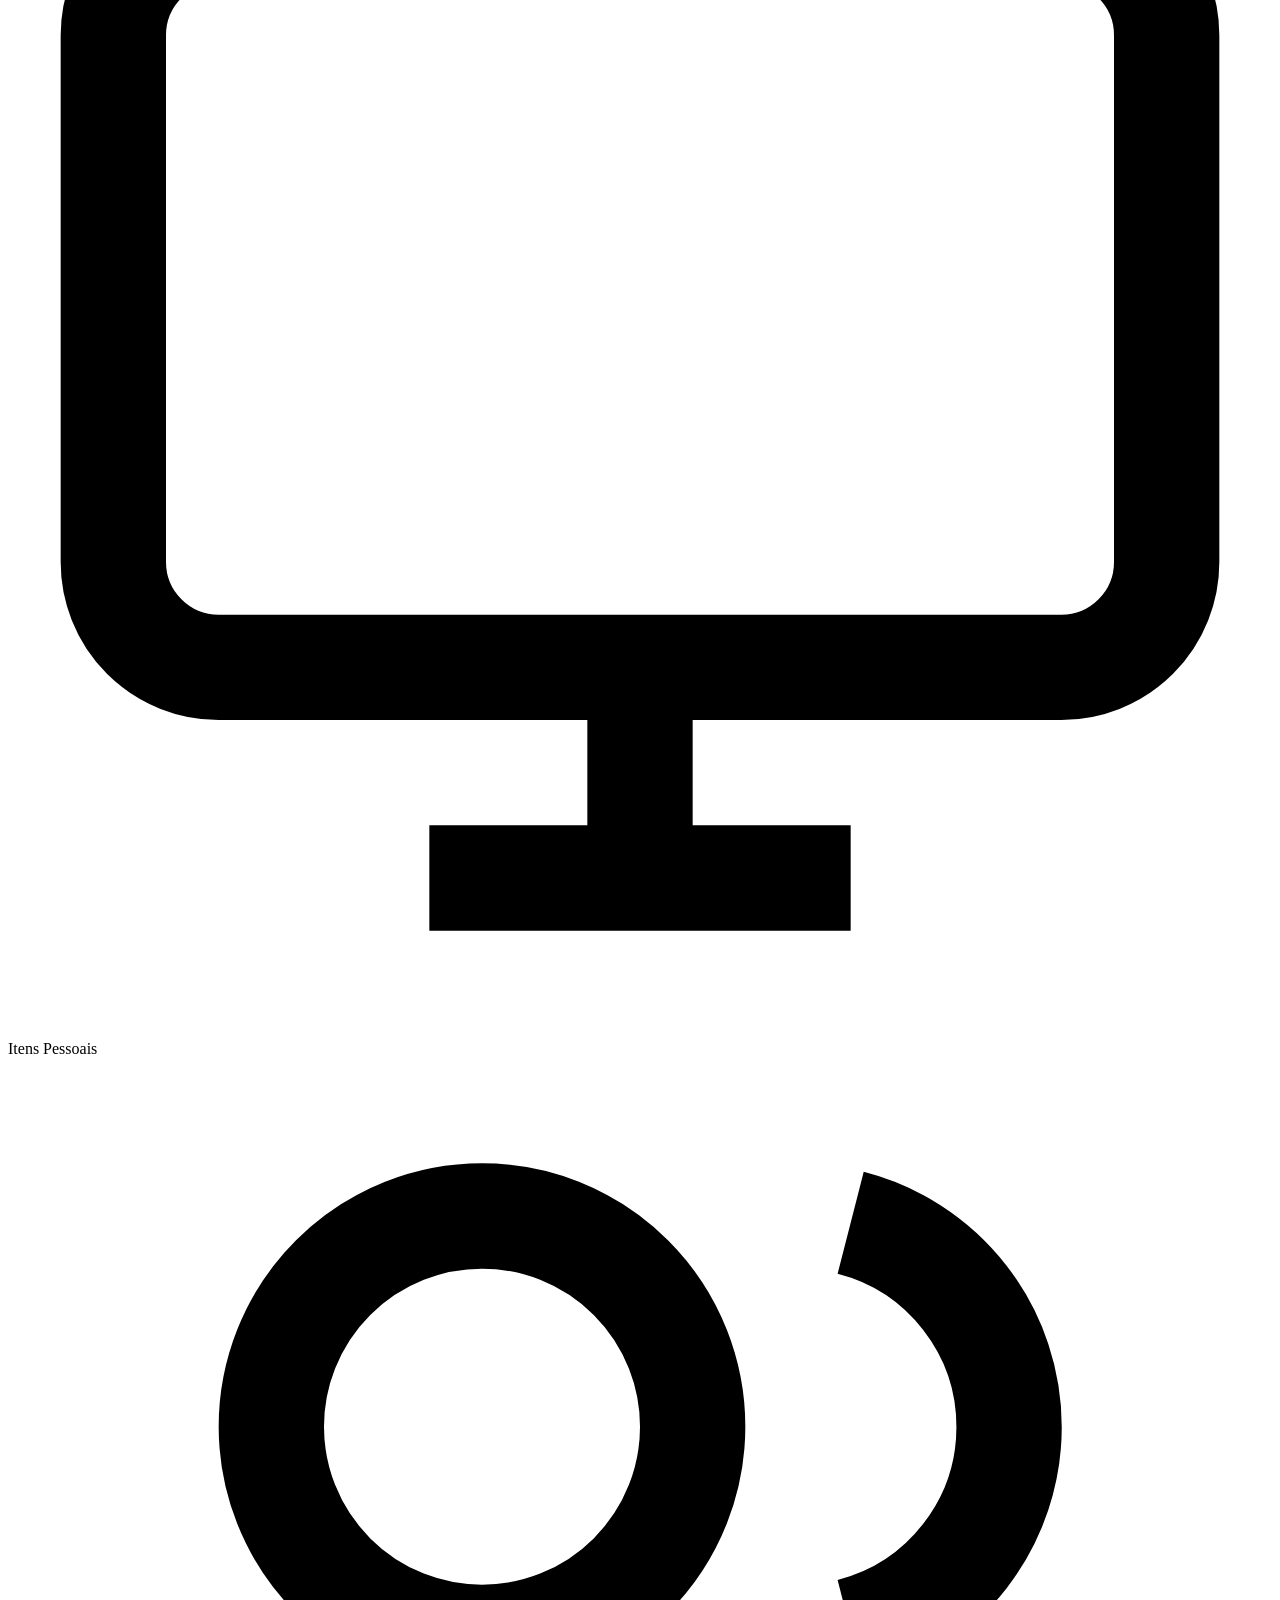
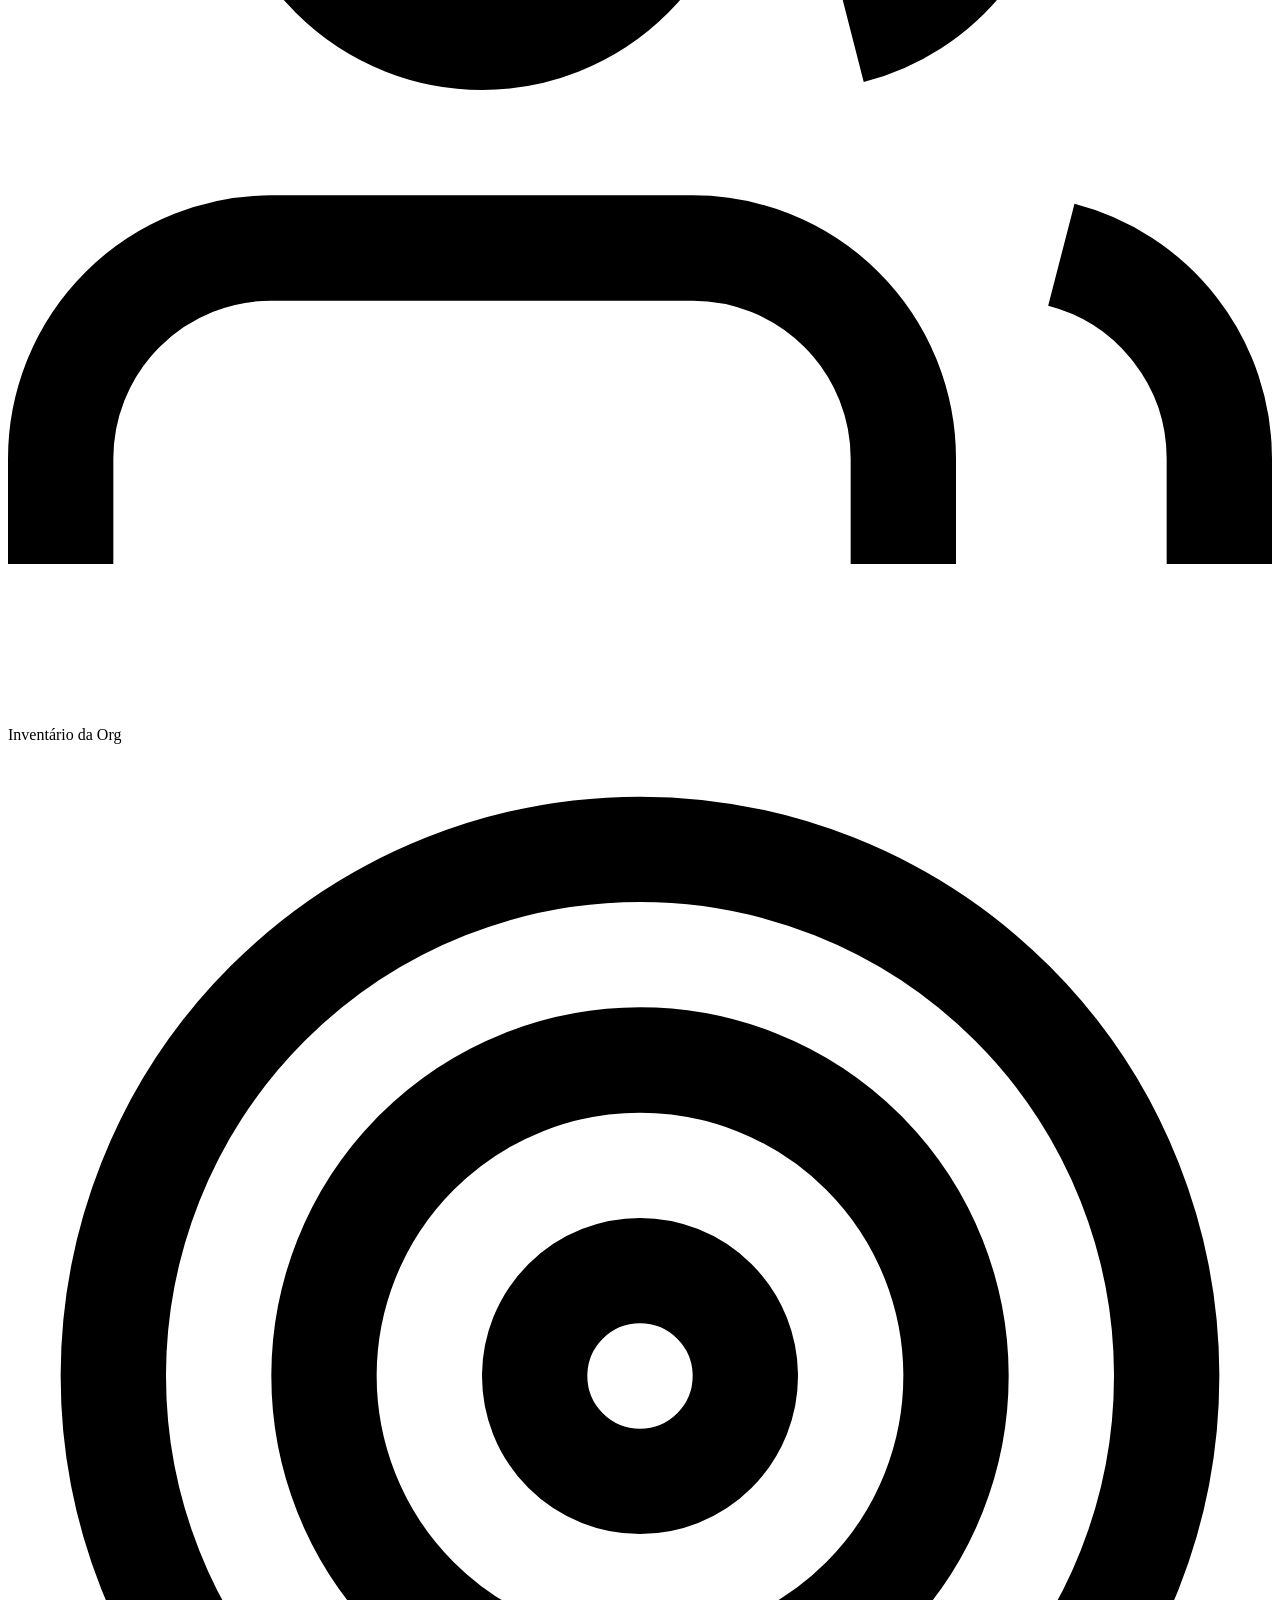
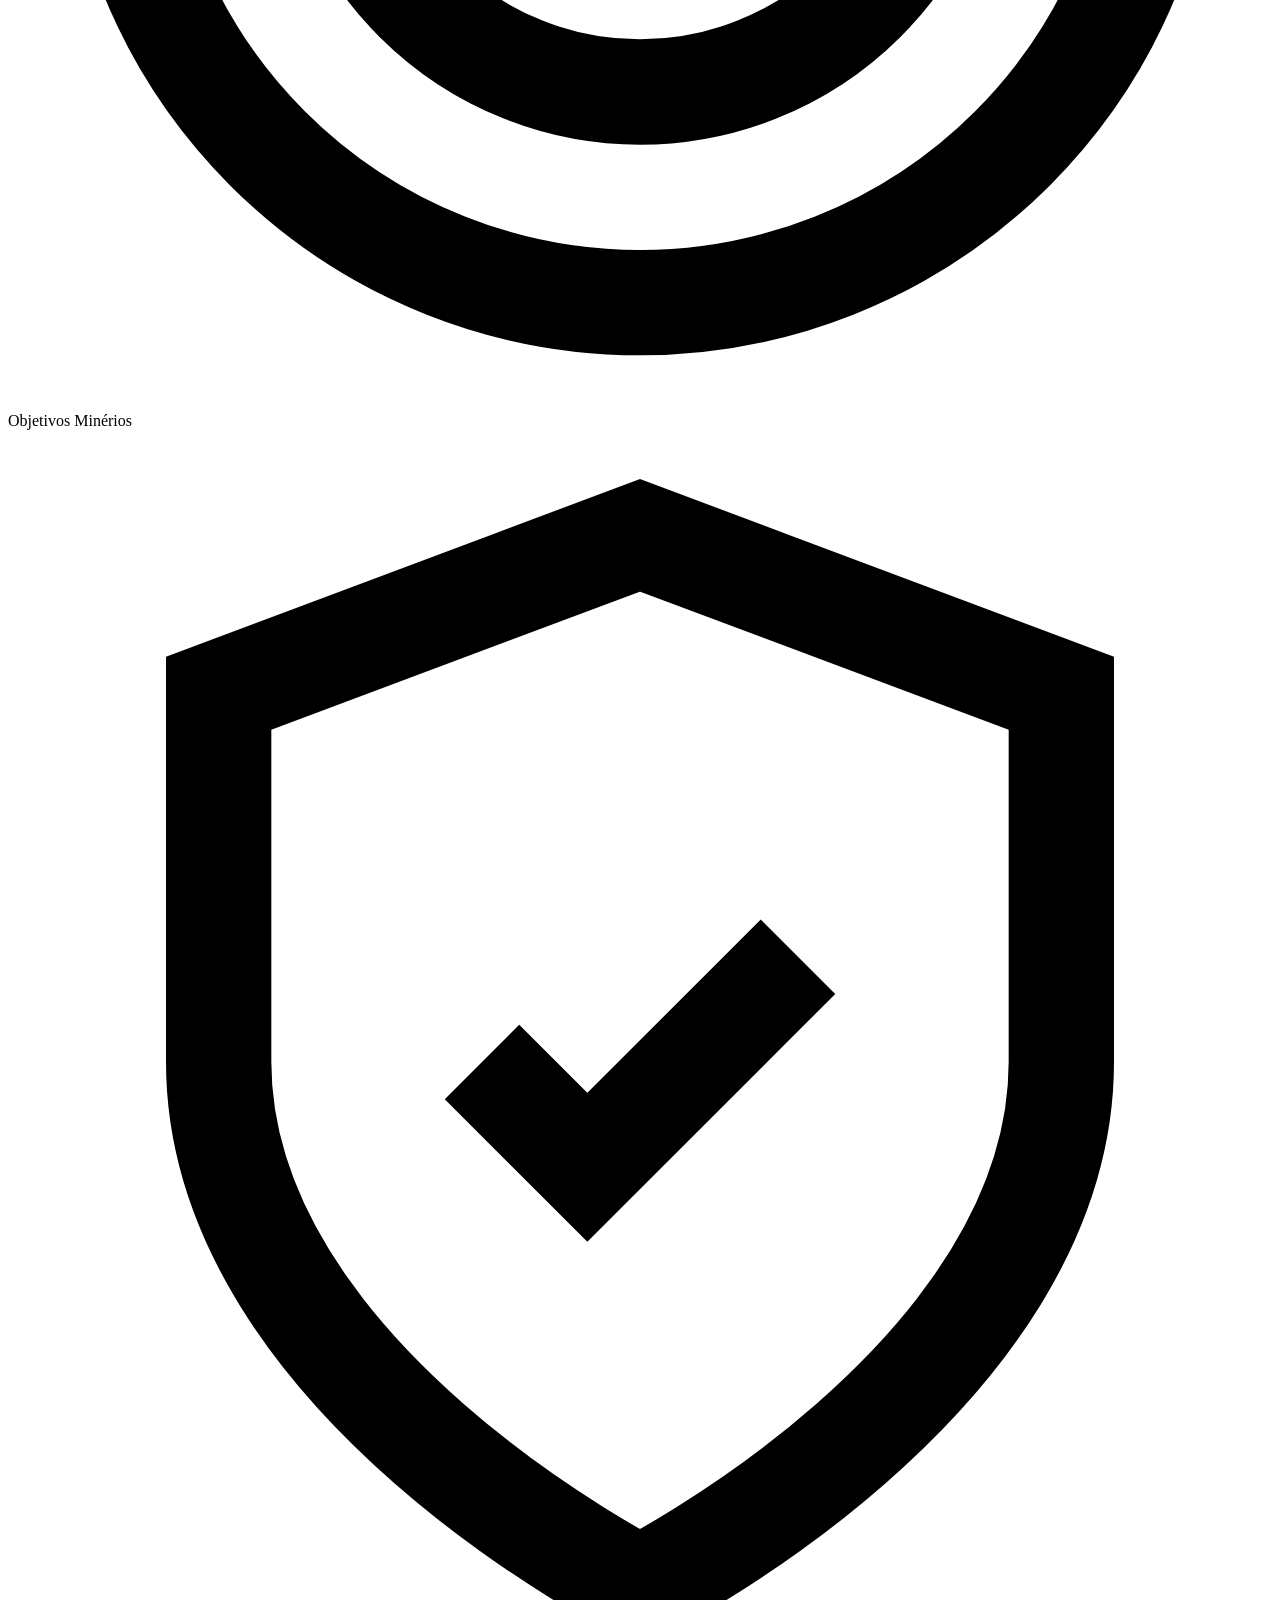
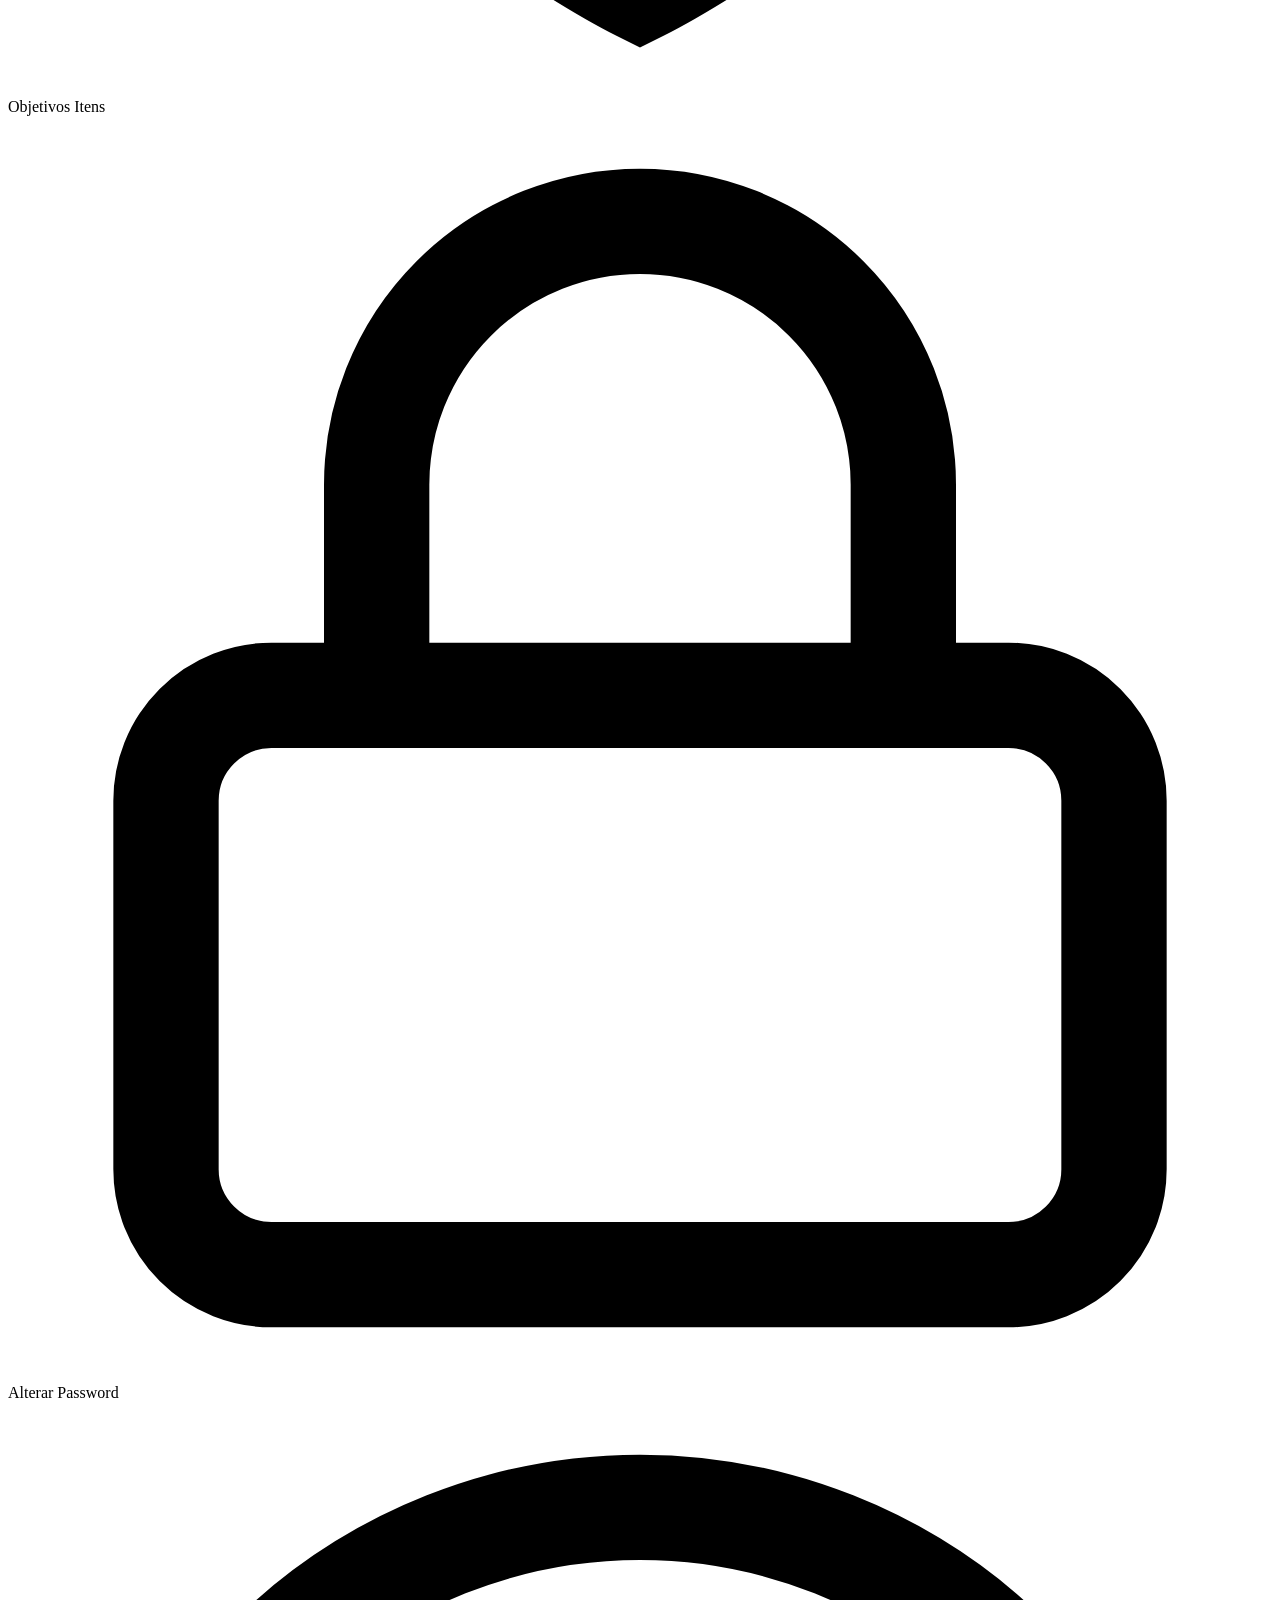
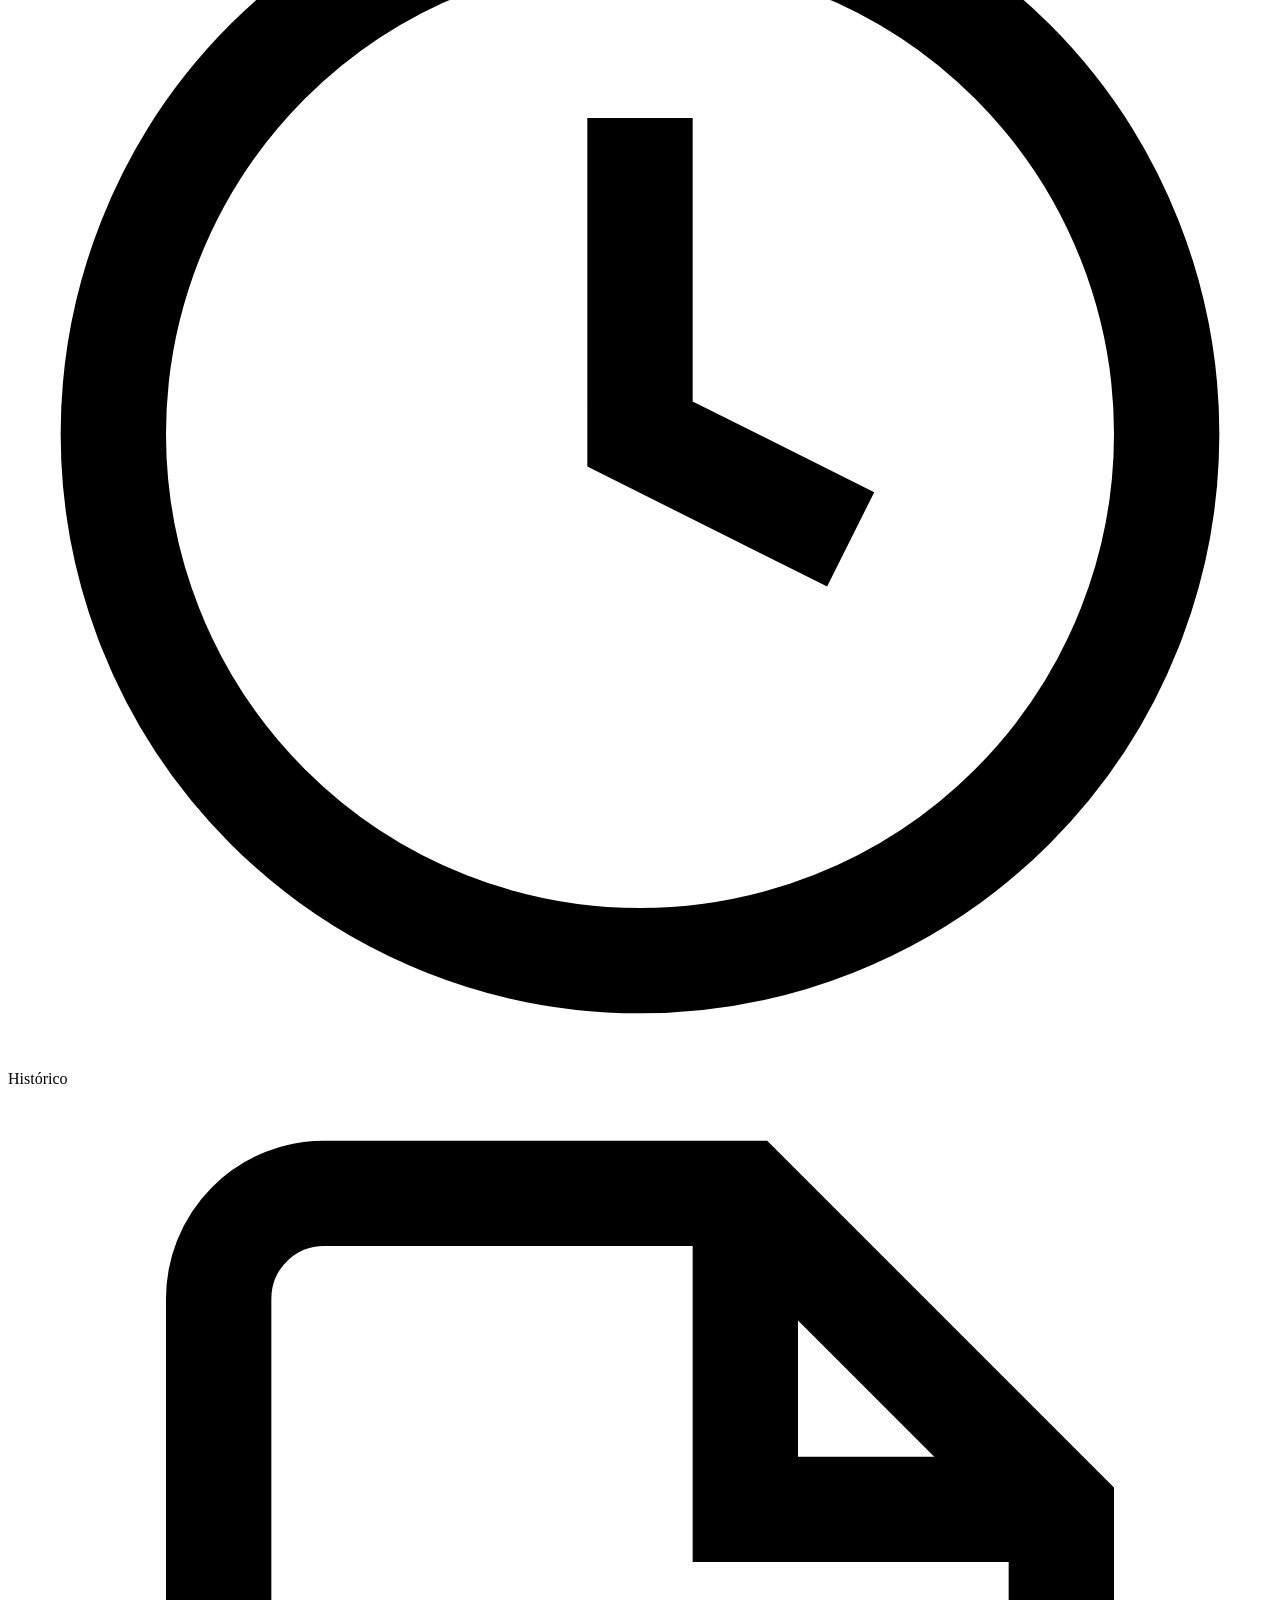
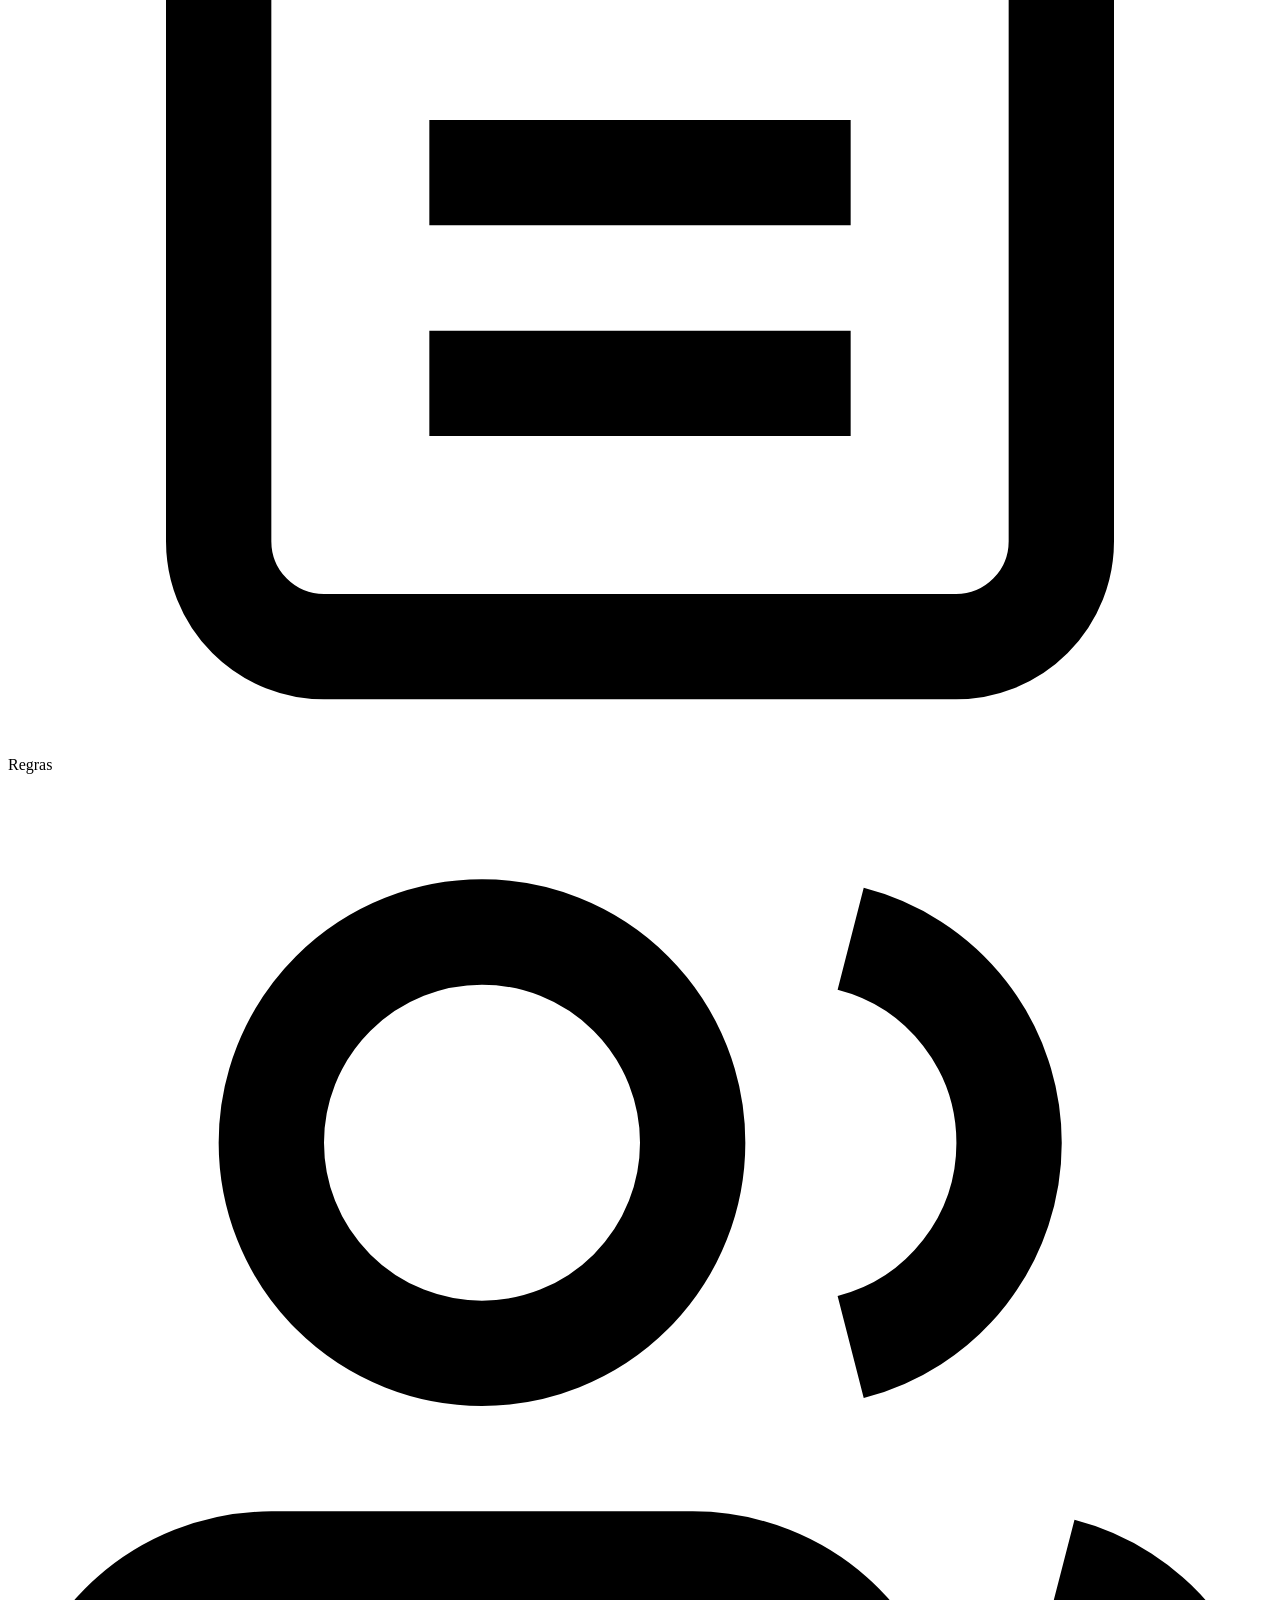
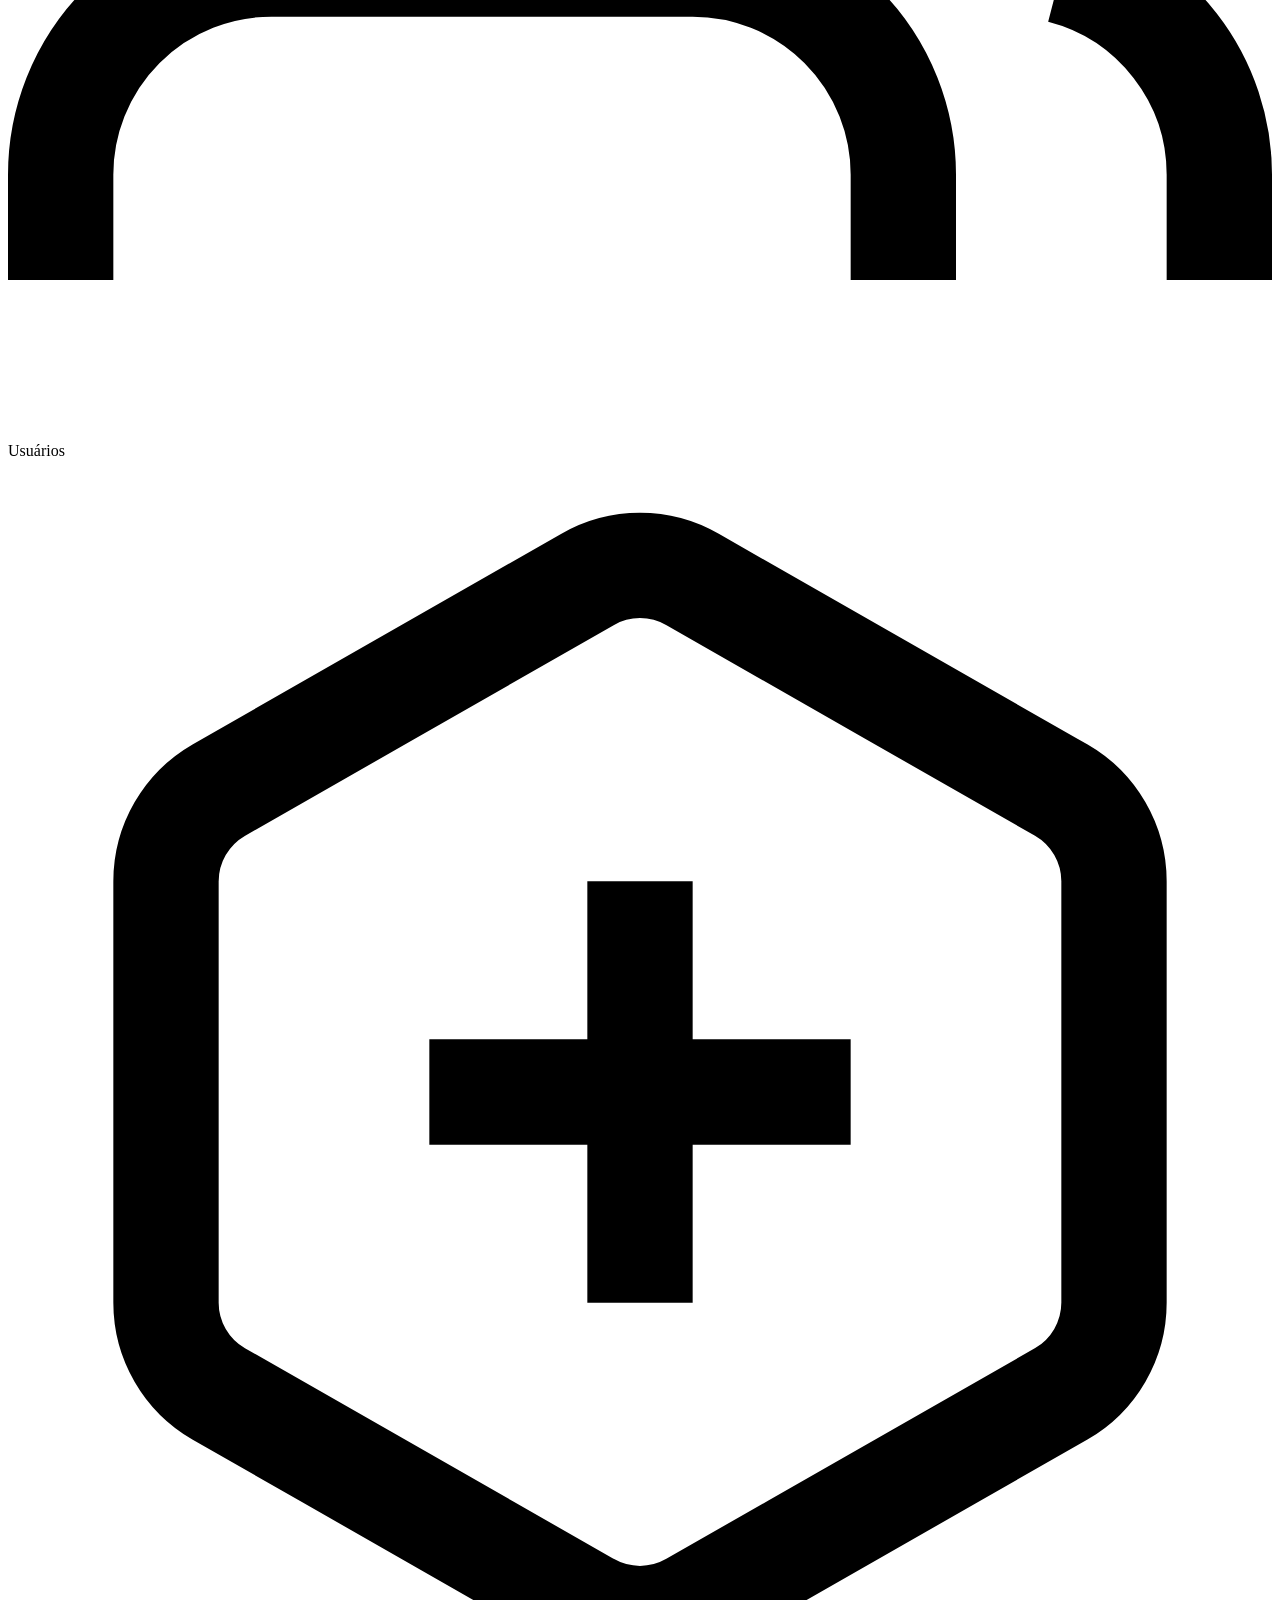
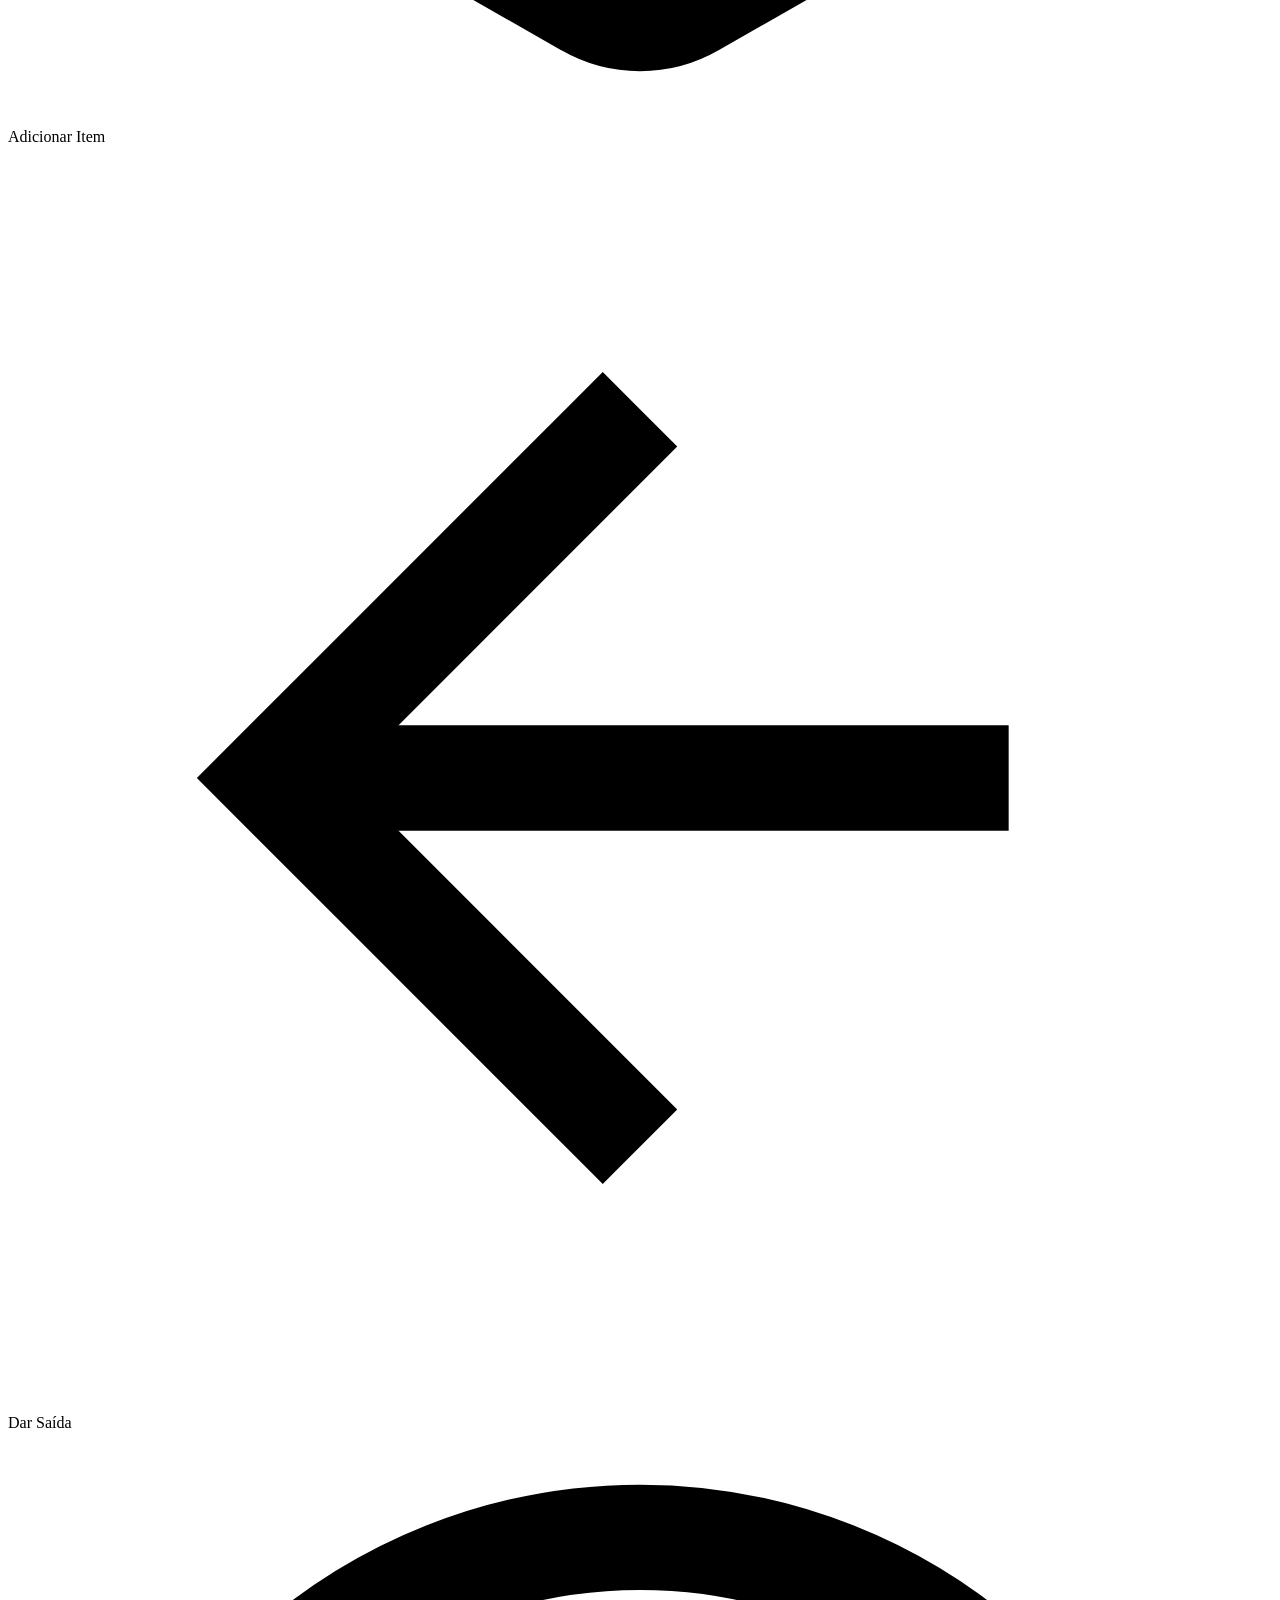
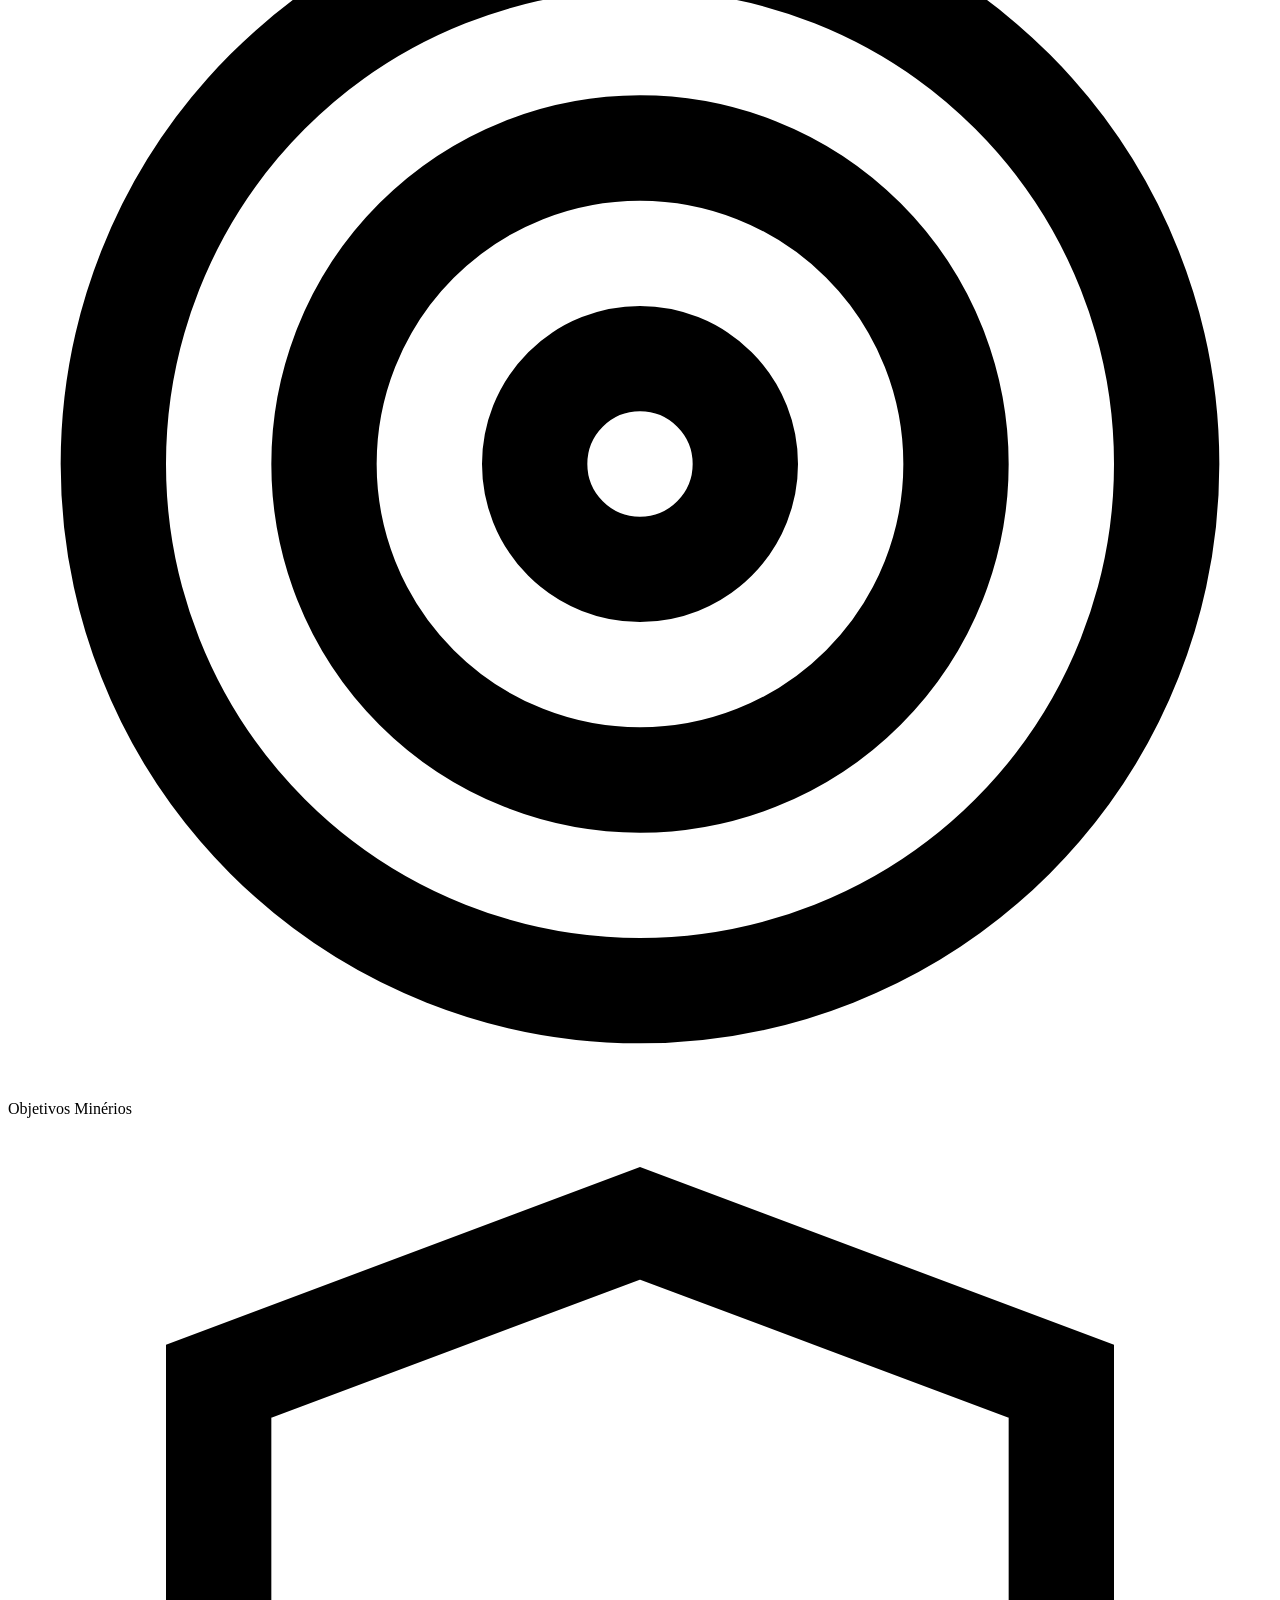
==== commit 11e0b195: "Update sidebar: blue shield logo, split title Star Citizen / Inventário Co-Authored-By: Claude Sonne" ====
--- a/public/admin.html
+++ b/public/admin.html
@@ -12,8 +12,8 @@
 <div class="dash">
   <aside class="sidebar">
     <div class="sb-header">
-      <svg width="38" height="38" viewBox="0 0 38 38" fill="none" style="flex-shrink:0;"><circle cx="19" cy="19" r="16" stroke="#f59e0b" stroke-width="1.8" fill="rgba(245,158,11,0.08)"/><circle cx="19" cy="19" r="5" fill="#f59e0b"/><line x1="19" y1="5" x2="19" y2="13" stroke="#f59e0b" stroke-width="1.8"/><line x1="19" y1="25" x2="19" y2="33" stroke="#f59e0b" stroke-width="1.8"/><line x1="5" y1="19" x2="13" y2="19" stroke="#f59e0b" stroke-width="1.8"/><line x1="25" y1="19" x2="33" y2="19" stroke="#f59e0b" stroke-width="1.8"/></svg>
-      <div><div class="sb-name">Star Citizen Inventário</div><div class="sb-sub">Inventário SC</div></div>
+      <svg width="38" height="38" viewBox="0 0 38 38" fill="none" style="flex-shrink:0;"><path d="M19 4L6 9.5V20c0 7.5 6.5 13 13 15 6.5-2 13-7.5 13-15V9.5L19 4z" fill="rgba(59,130,246,0.18)" stroke="#3b82f6" stroke-width="2" stroke-linejoin="round"/><path d="M13 19l4 4 8-8" stroke="#3b82f6" stroke-width="2" stroke-linecap="round" stroke-linejoin="round"/></svg>
+      <div><div class="sb-name">Star Citizen</div><div class="sb-sub">Inventário</div></div>
     </div>
     <nav class="sb-nav">
       <div class="sb-item" id="nav-inv" onclick="window.location.href='/dashboard.html'">
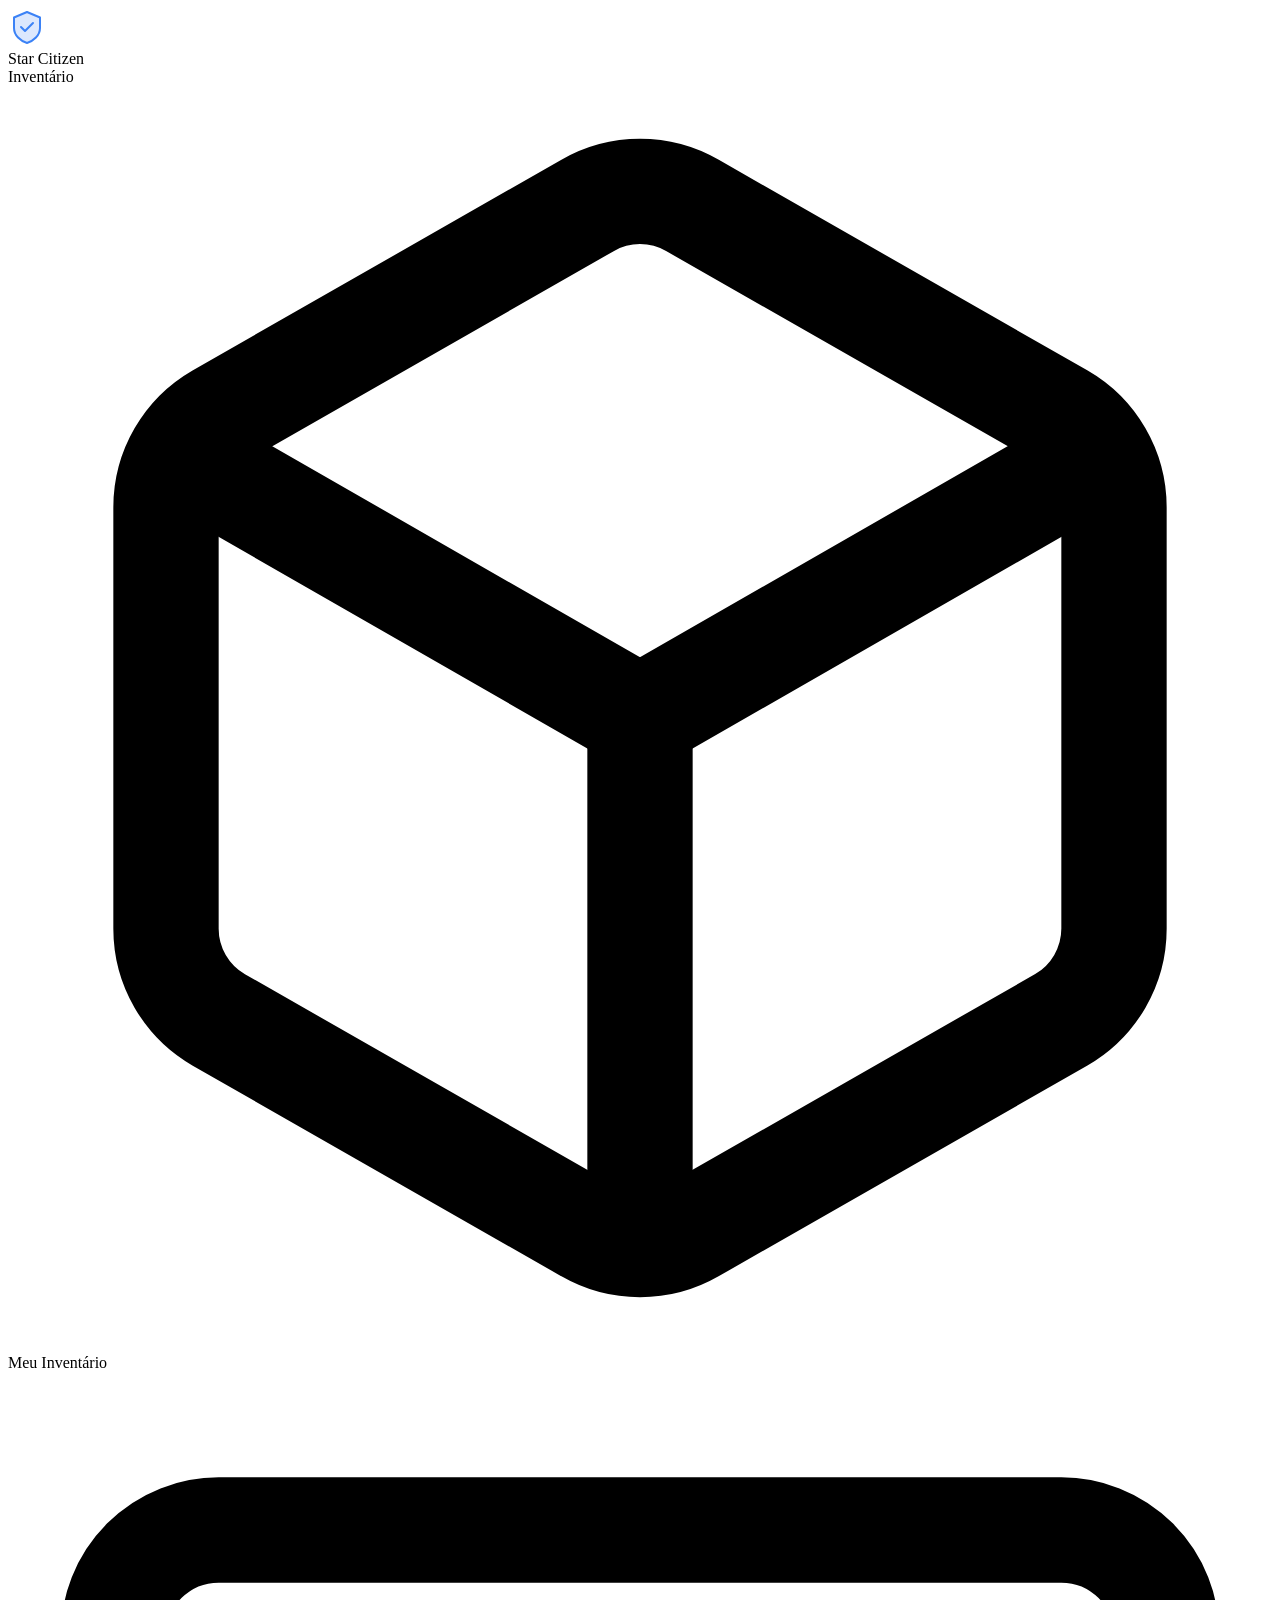
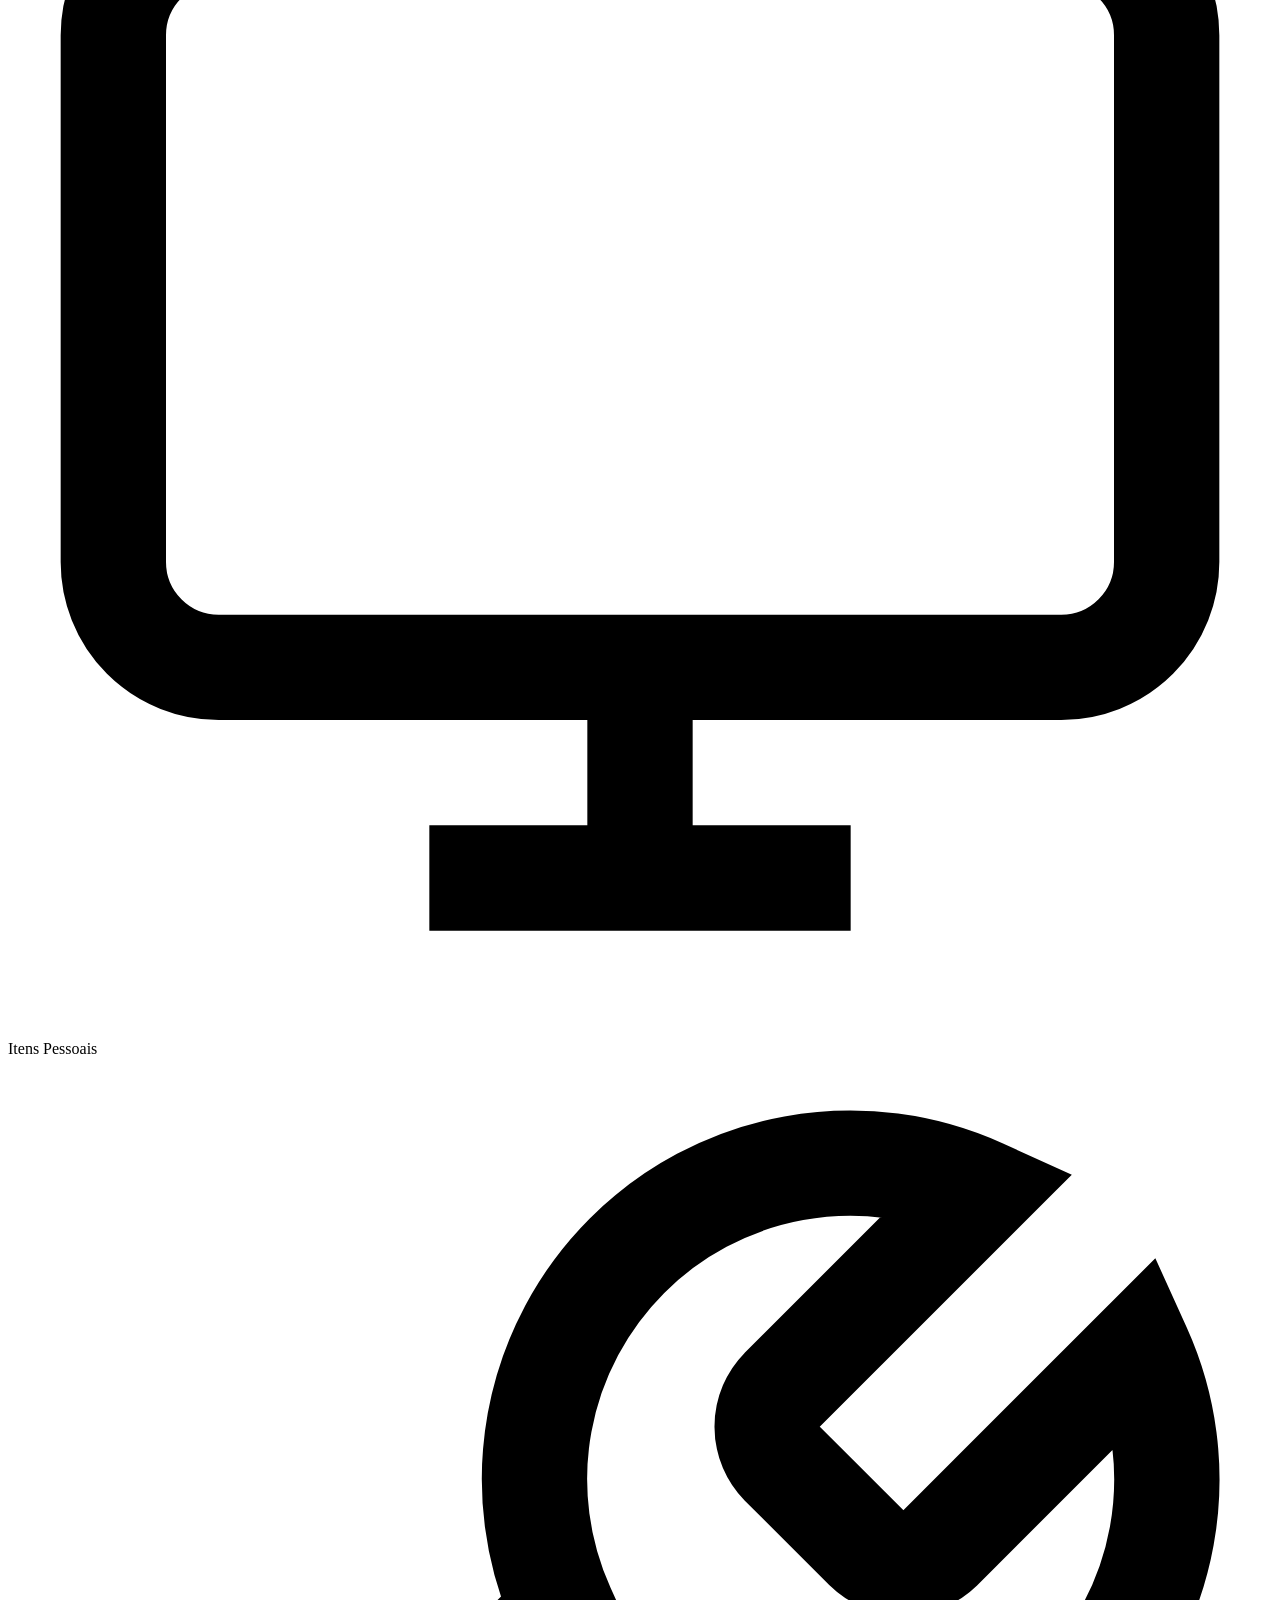
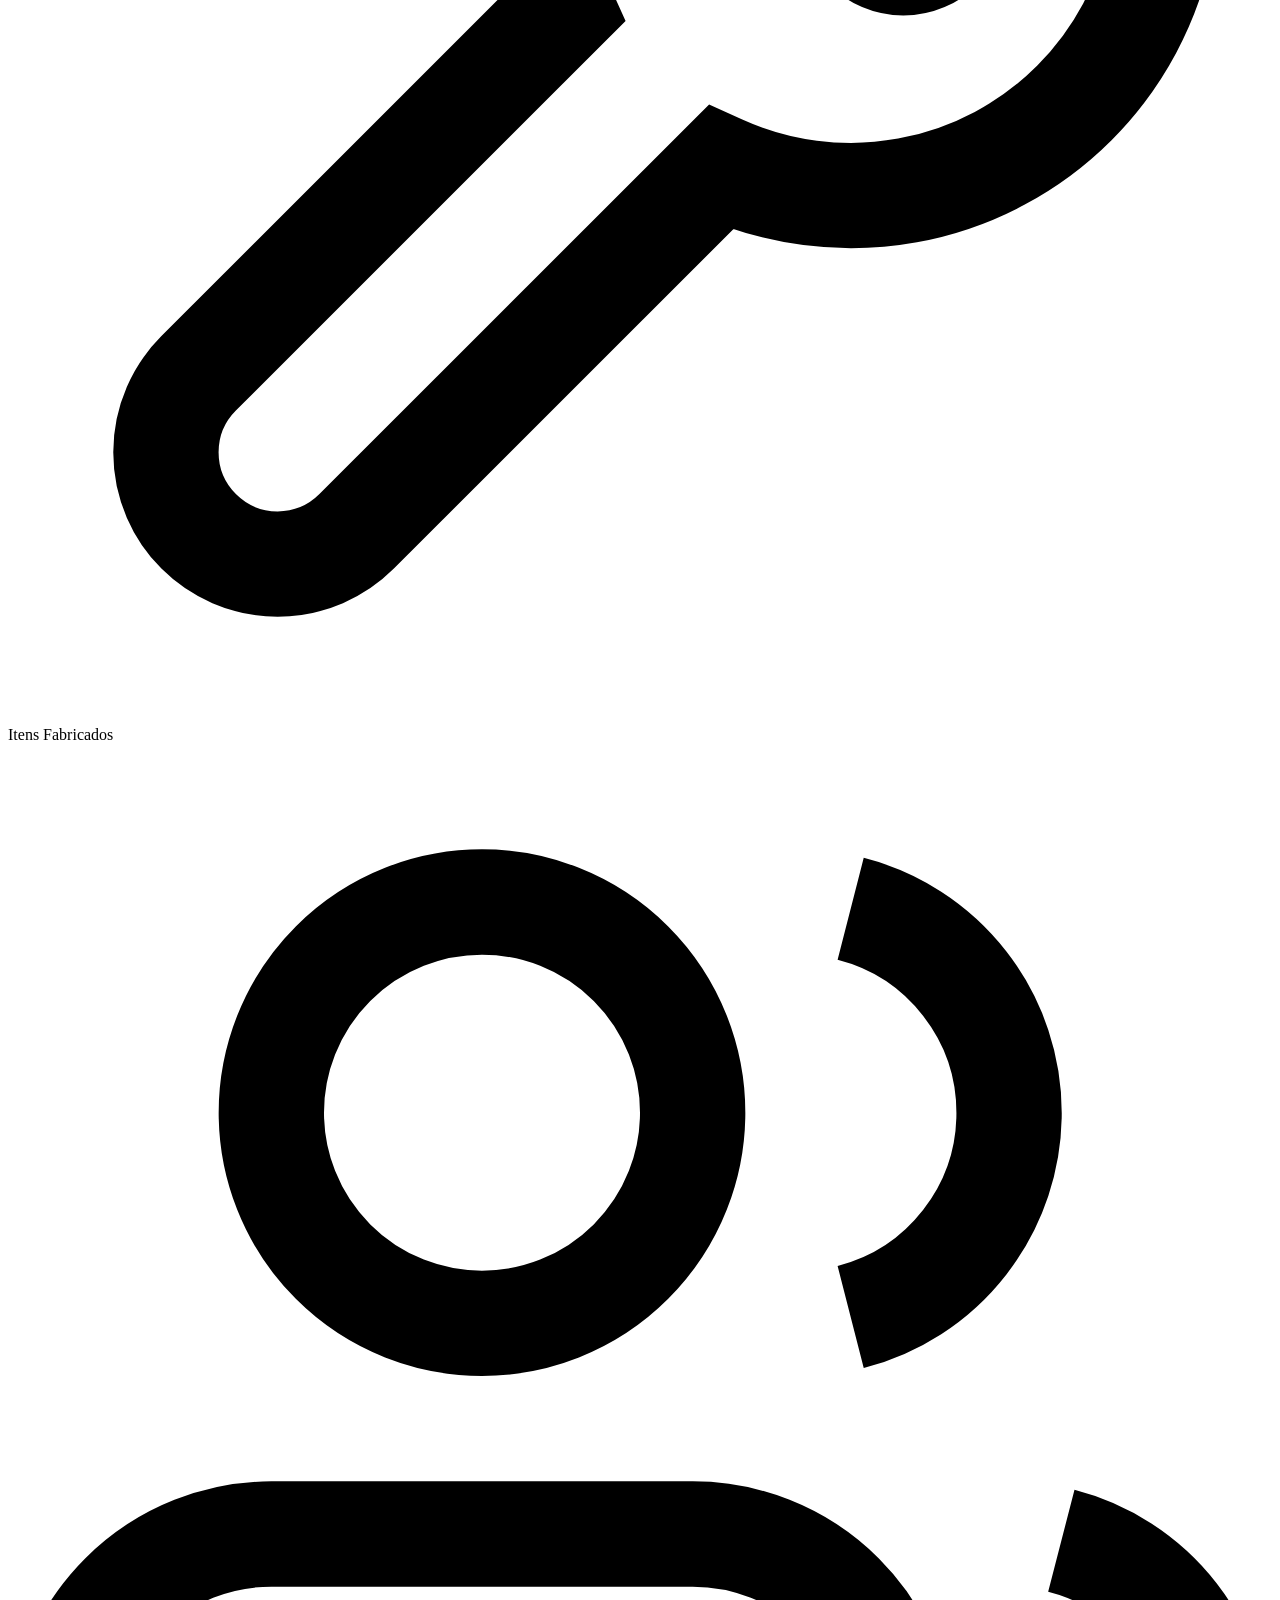
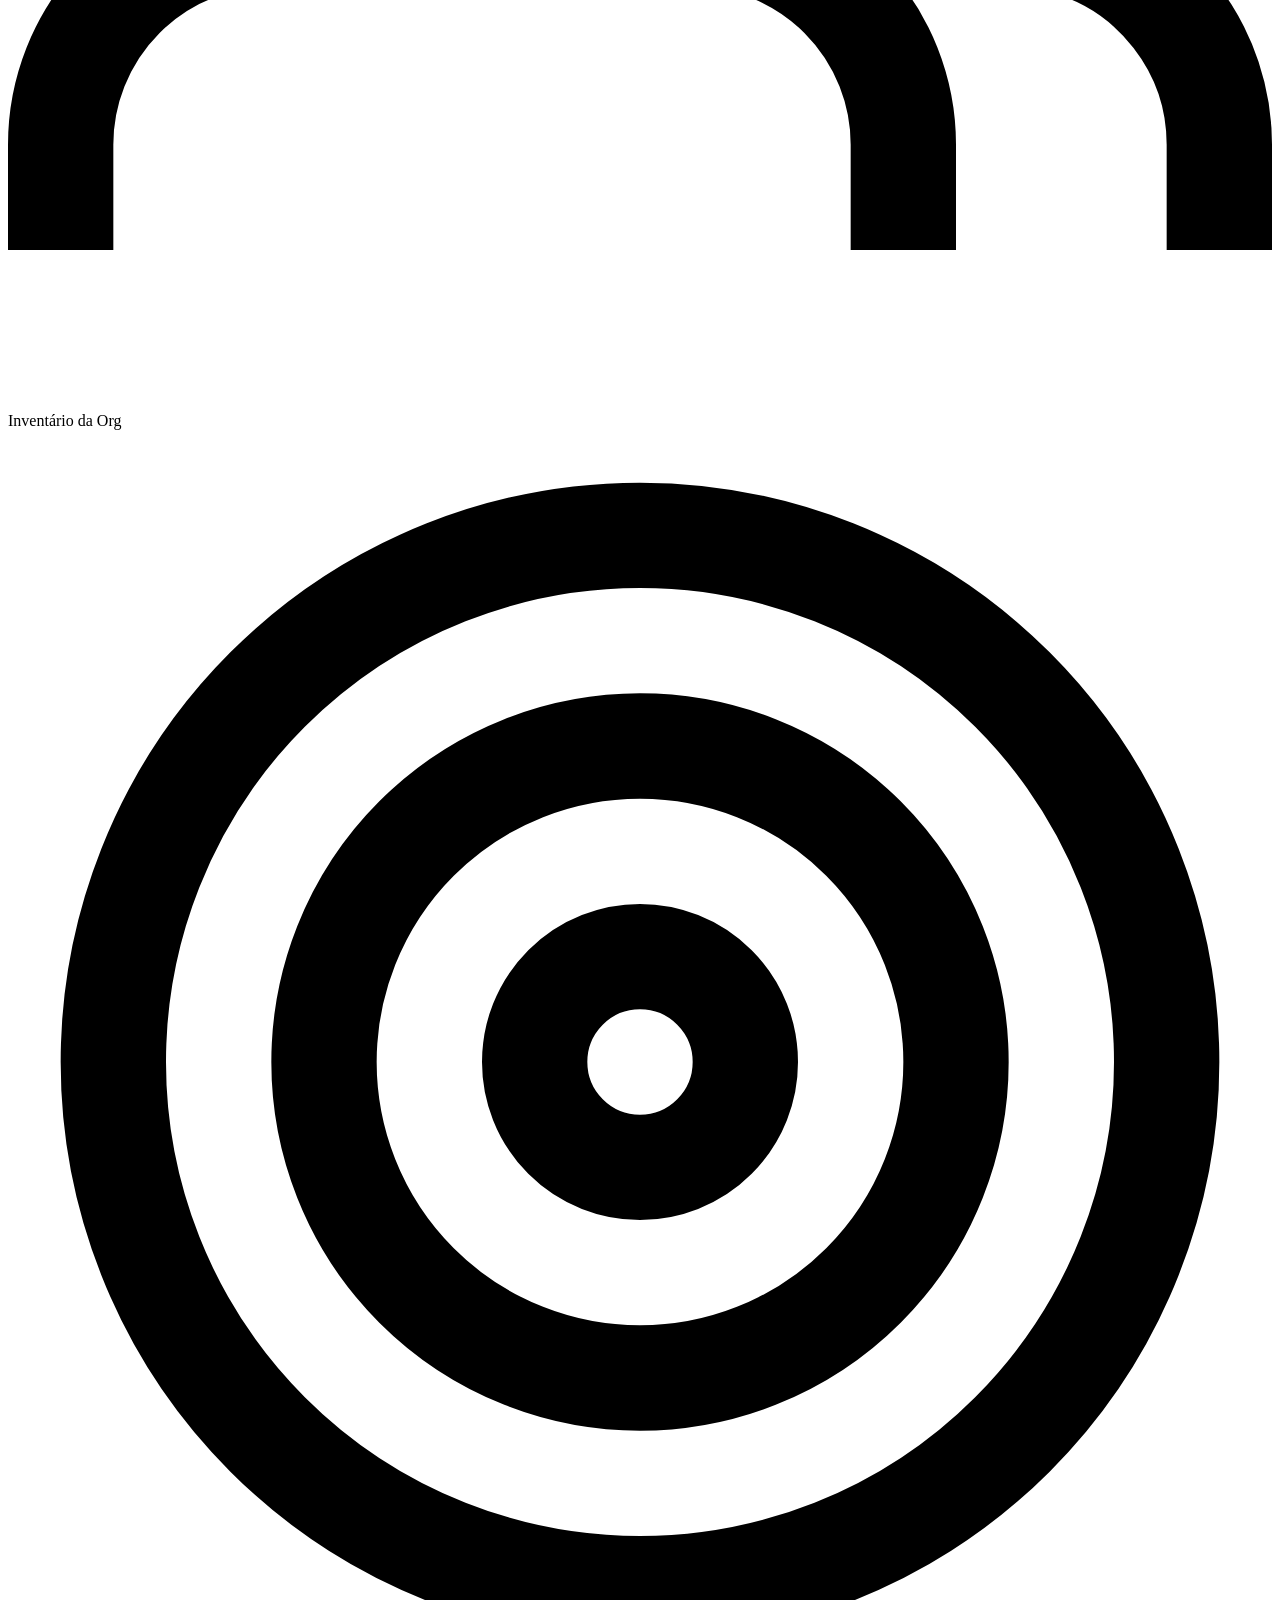
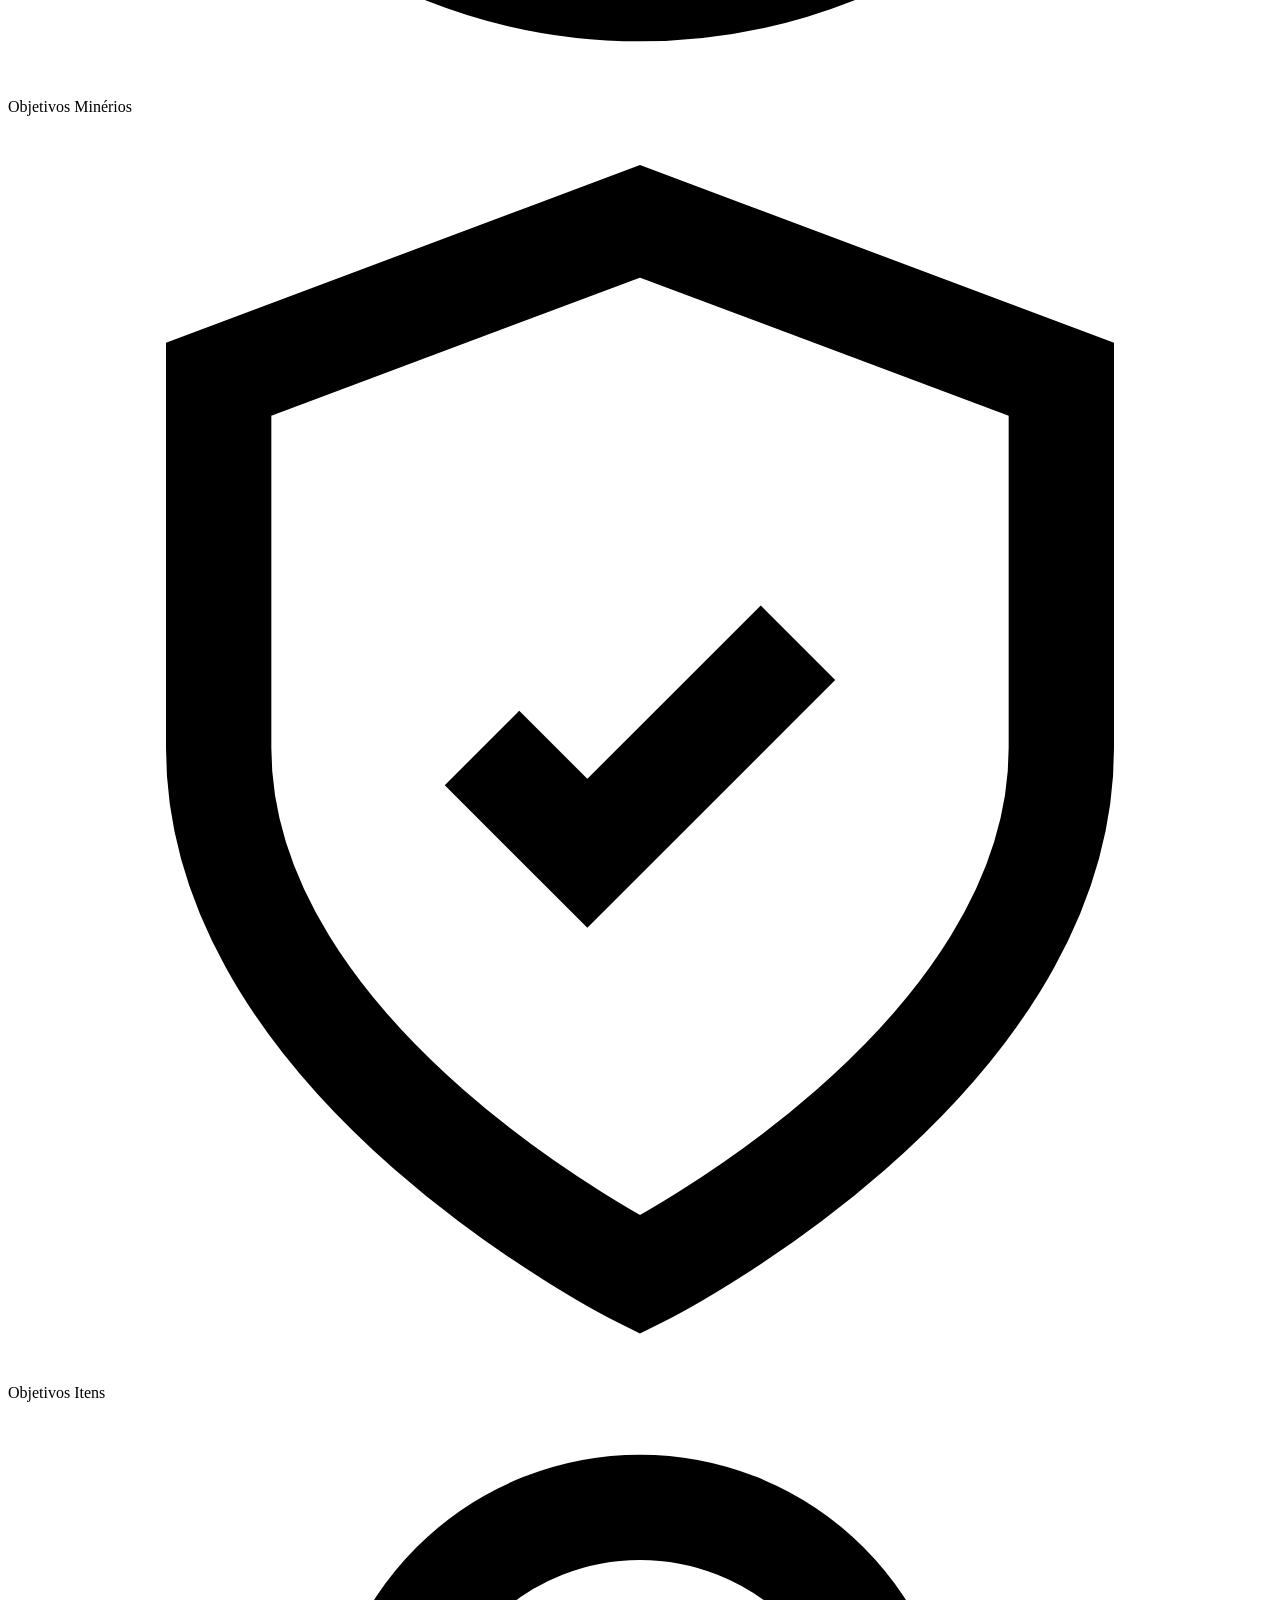
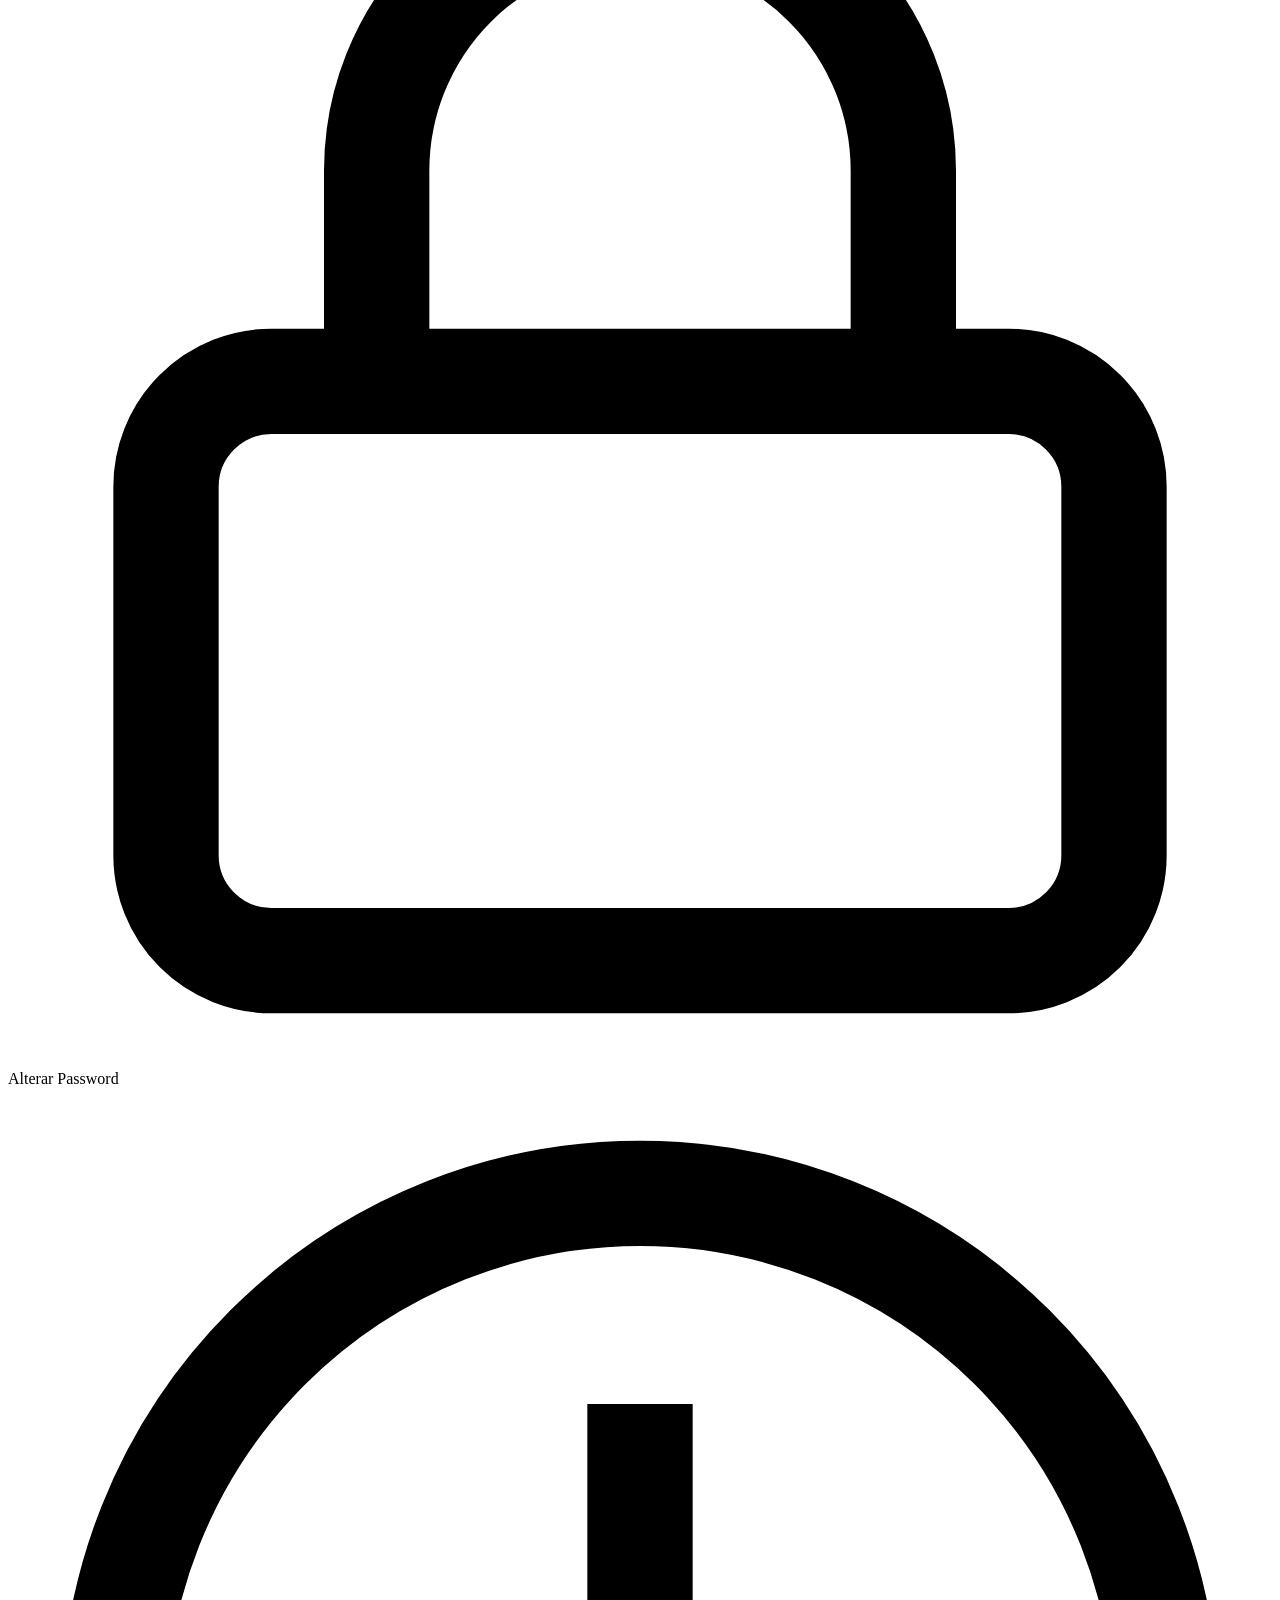
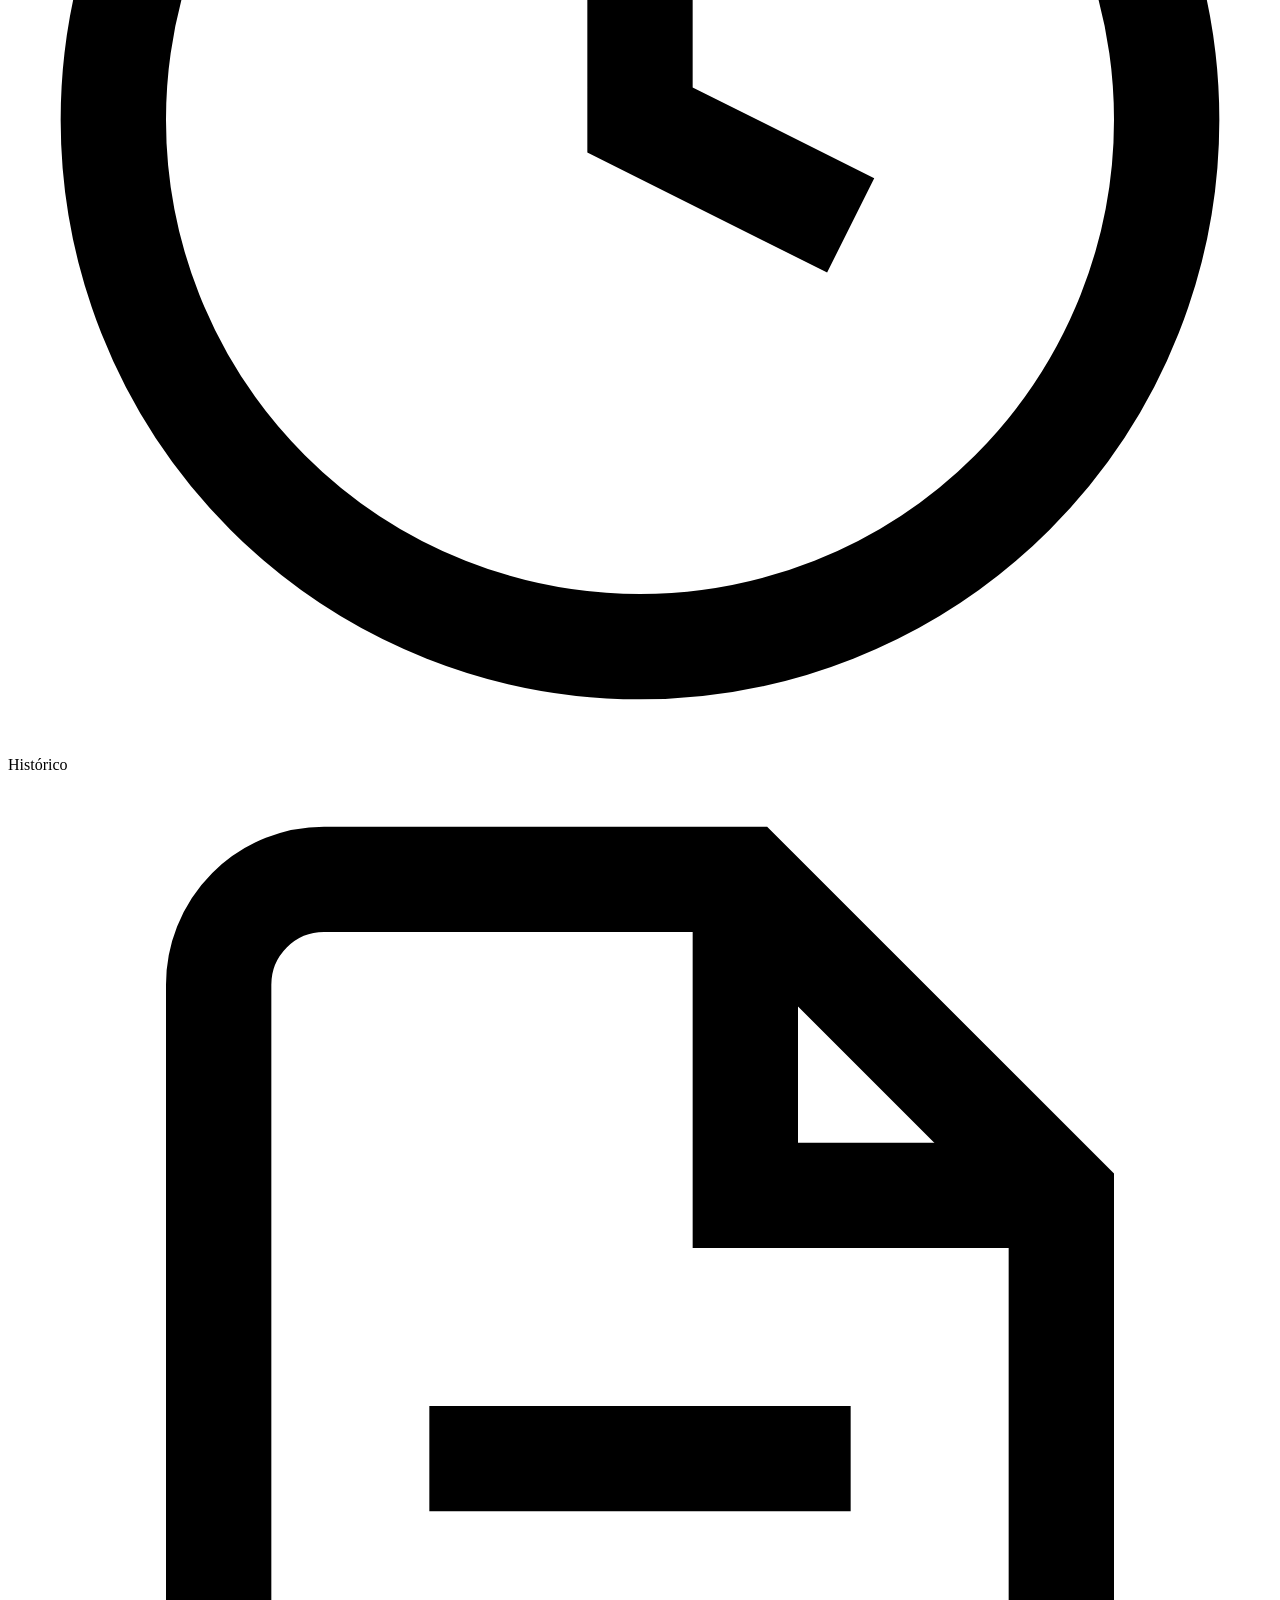
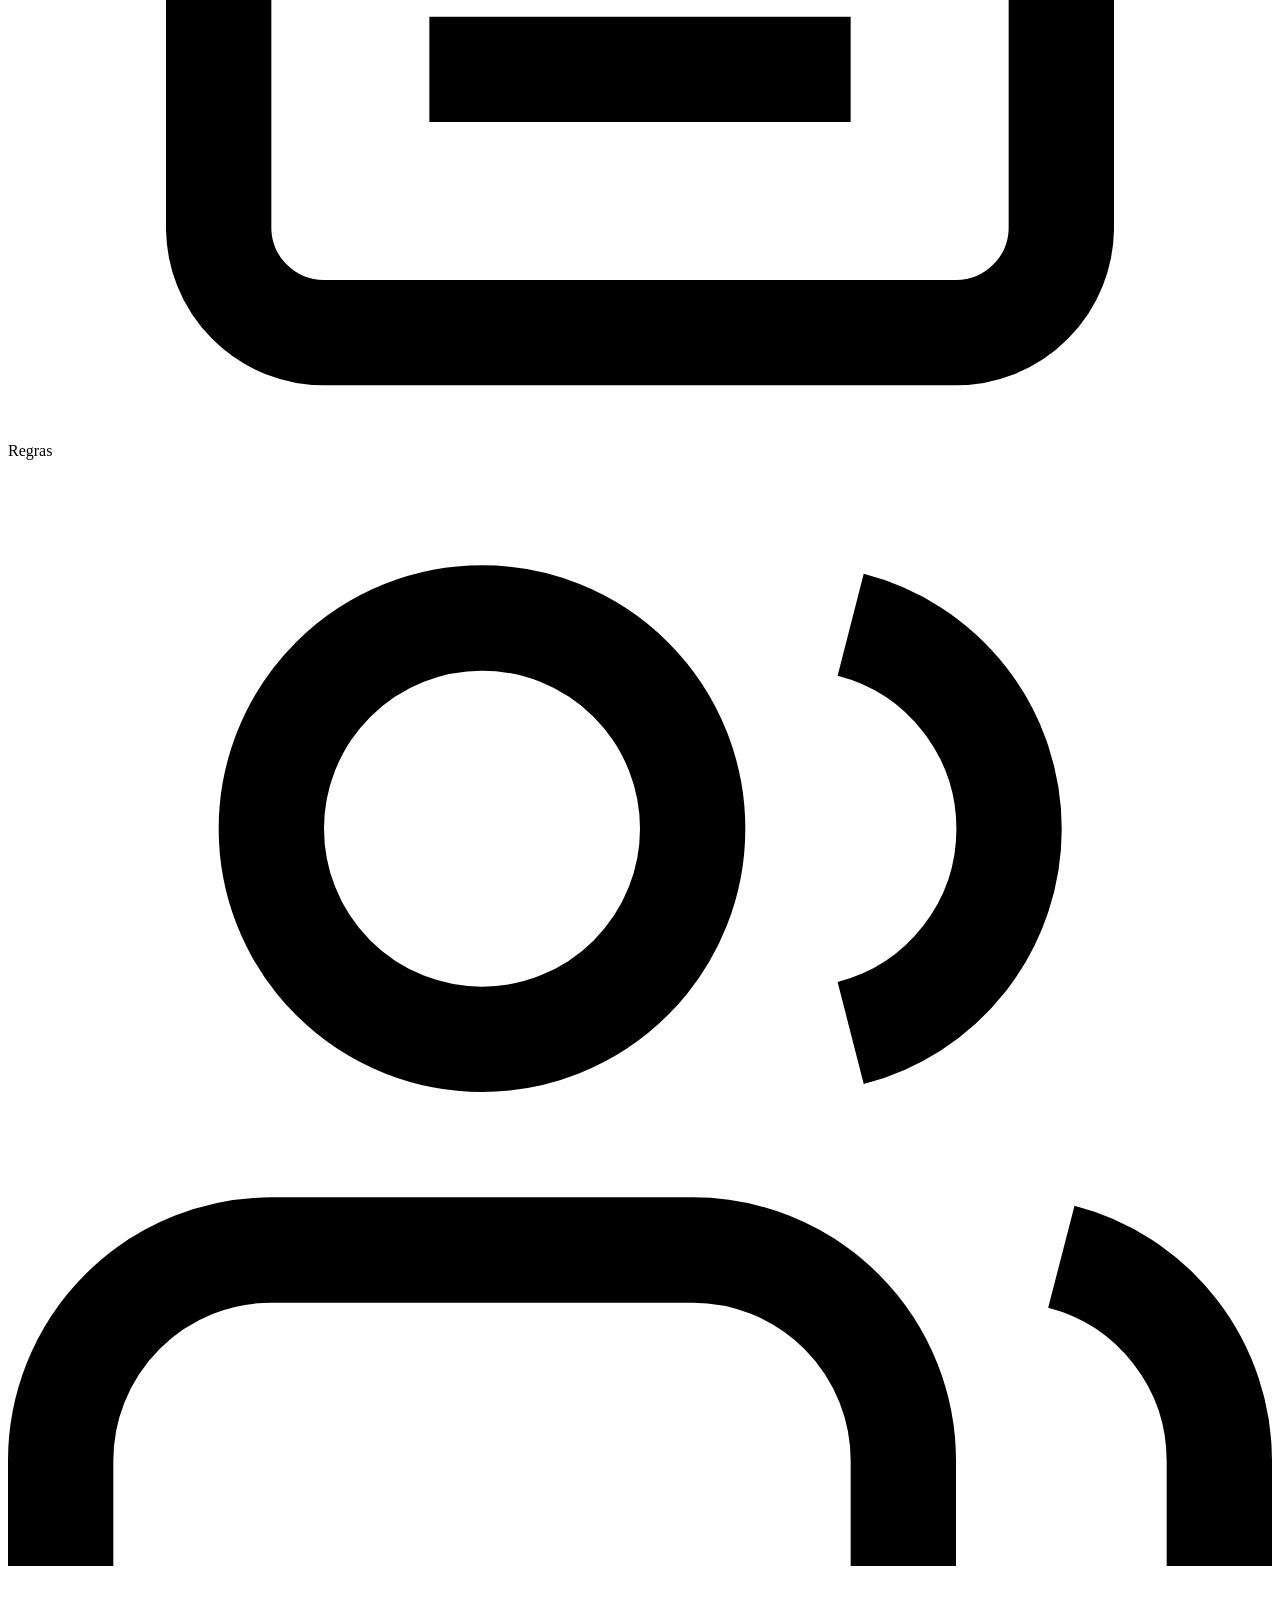
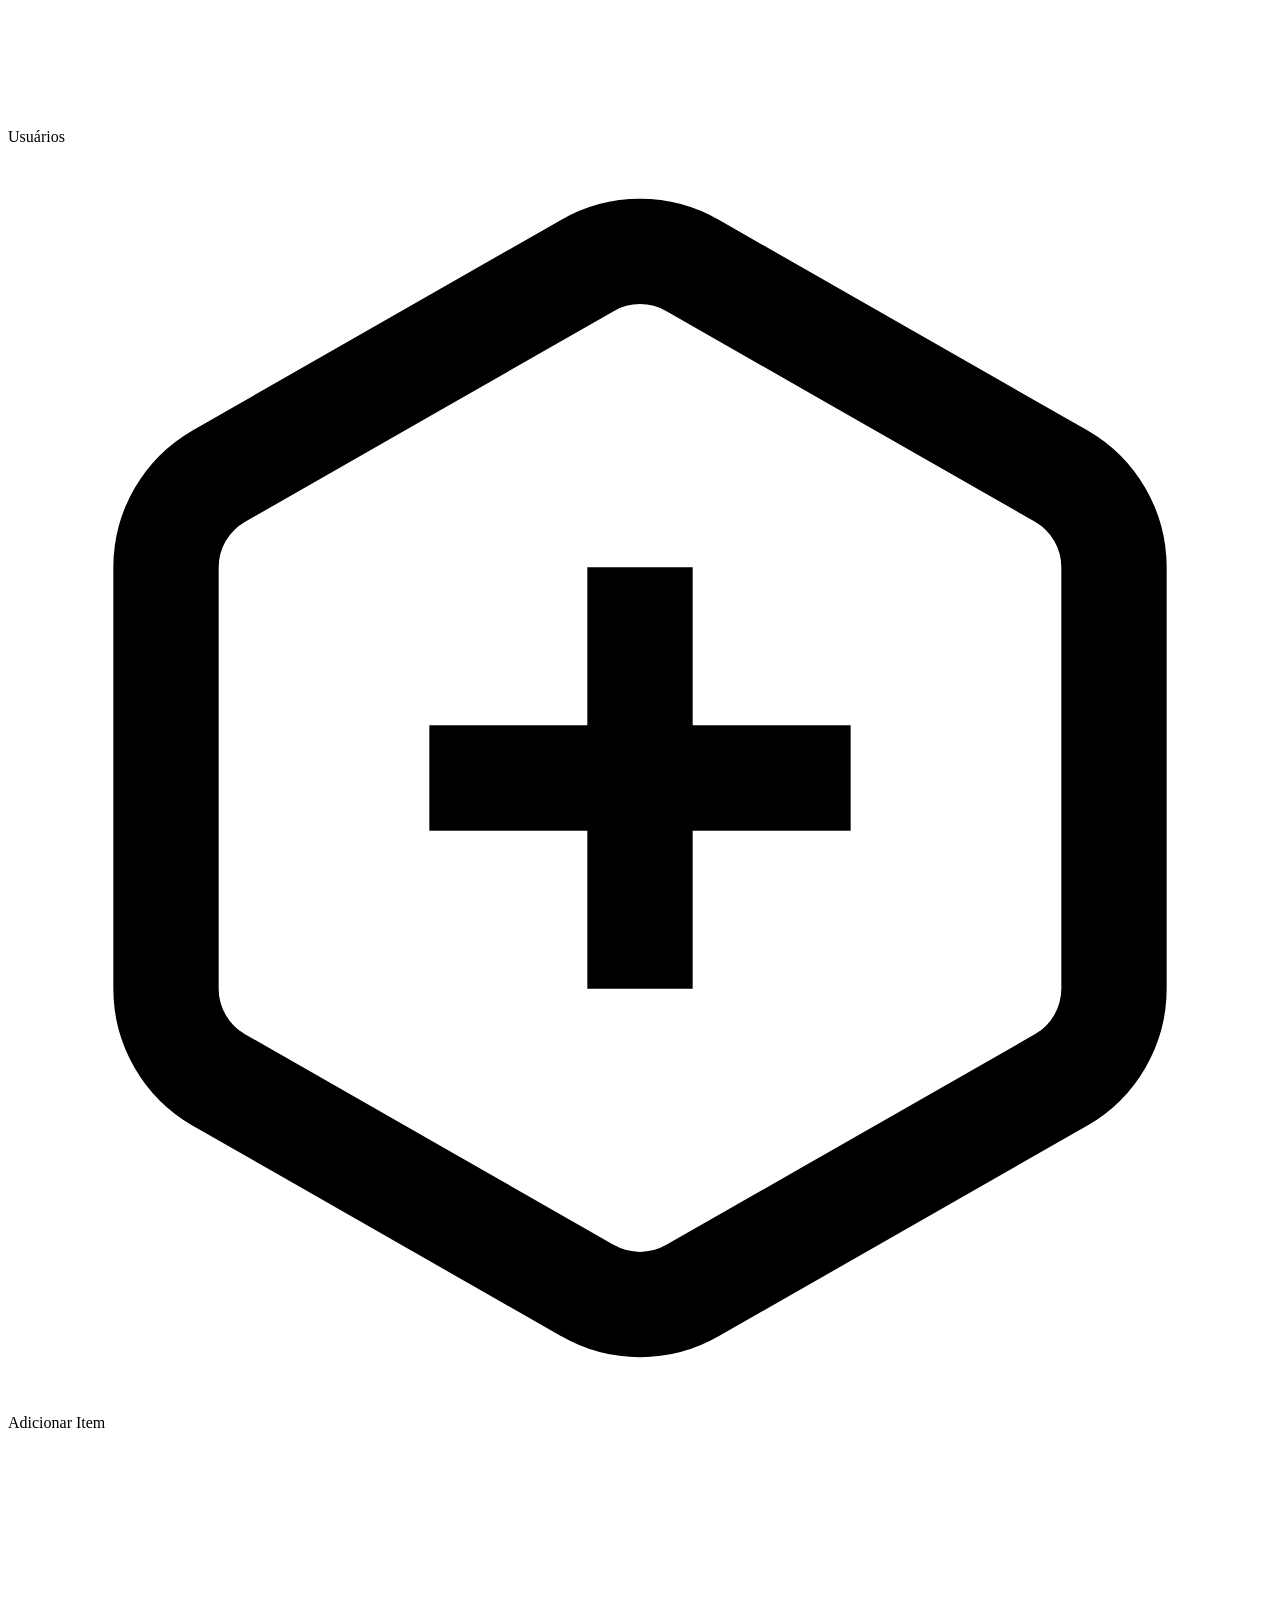
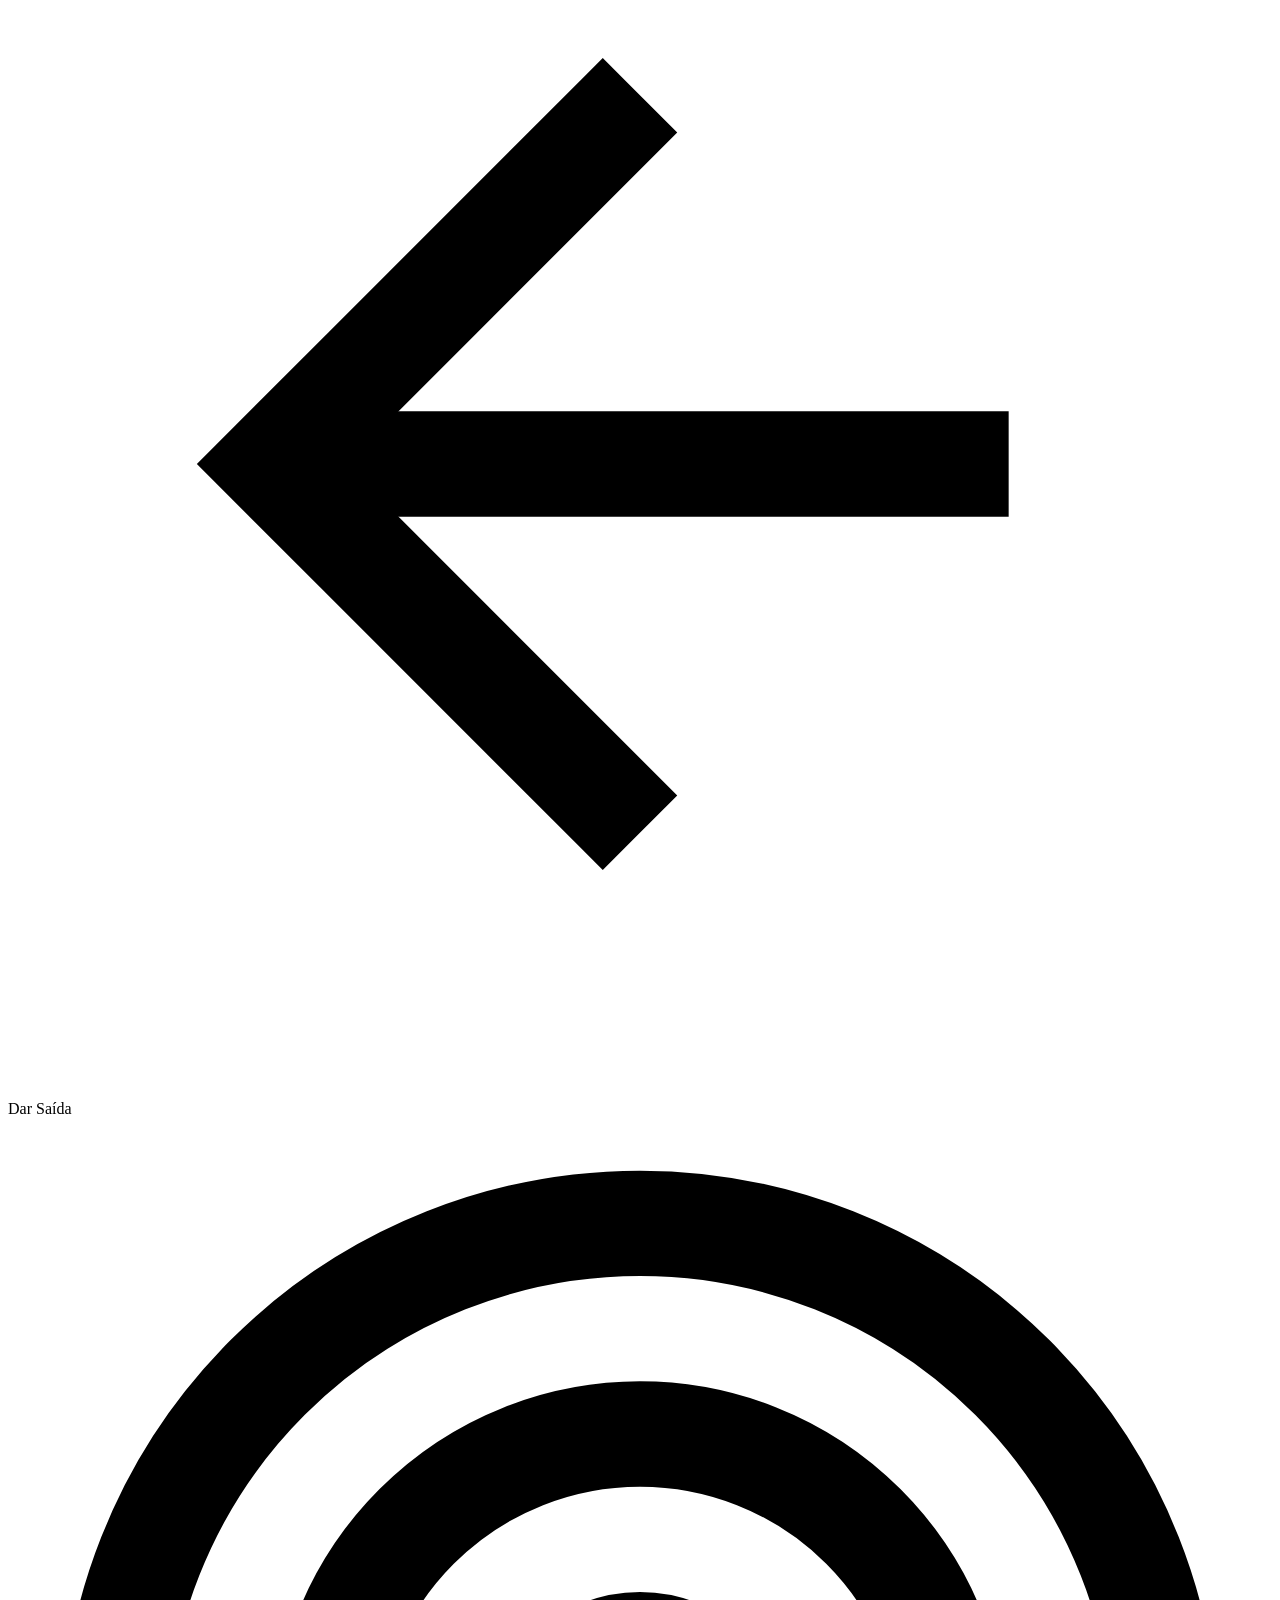
==== commit 8b8b0b5c: "Adicionar secao Itens Fabricados: guardar fabricados na modal de objetivos itens e pagina dedicada" ====
--- a/public/admin.html
+++ b/public/admin.html
@@ -23,6 +23,10 @@
       <div class="sb-item" id="nav-inventario" onclick="window.location.href='/inventario.html'">
         <svg viewBox="0 0 24 24" fill="none" stroke="currentColor" stroke-width="2"><rect x="2" y="3" width="20" height="14" rx="2"/><path d="M8 21h8M12 17v4"/></svg>
         Itens Pessoais
+      </div>
+      <div class="sb-item" id="nav-fabricados" onclick="window.location.href='/fabricados.html'">
+        <svg viewBox="0 0 24 24" fill="none" stroke="currentColor" stroke-width="2"><path d="M14.7 6.3a1 1 0 0 0 0 1.4l1.6 1.6a1 1 0 0 0 1.4 0l3.77-3.77a6 6 0 0 1-7.94 7.94l-6.91 6.91a2.12 2.12 0 0 1-3-3l6.91-6.91a6 6 0 0 1 7.94-7.94l-3.76 3.76z"/></svg>
+        Itens Fabricados
       </div>
       <div class="sb-item" id="nav-org" onclick="window.location.href='/org.html'">
         <svg viewBox="0 0 24 24" fill="none" stroke="currentColor" stroke-width="2"><path d="M17 21v-2a4 4 0 0 0-4-4H5a4 4 0 0 0-4 4v2"/><circle cx="9" cy="7" r="4"/><path d="M23 21v-2a4 4 0 0 0-3-3.87"/><path d="M16 3.13a4 4 0 0 1 0 7.75"/></svg>
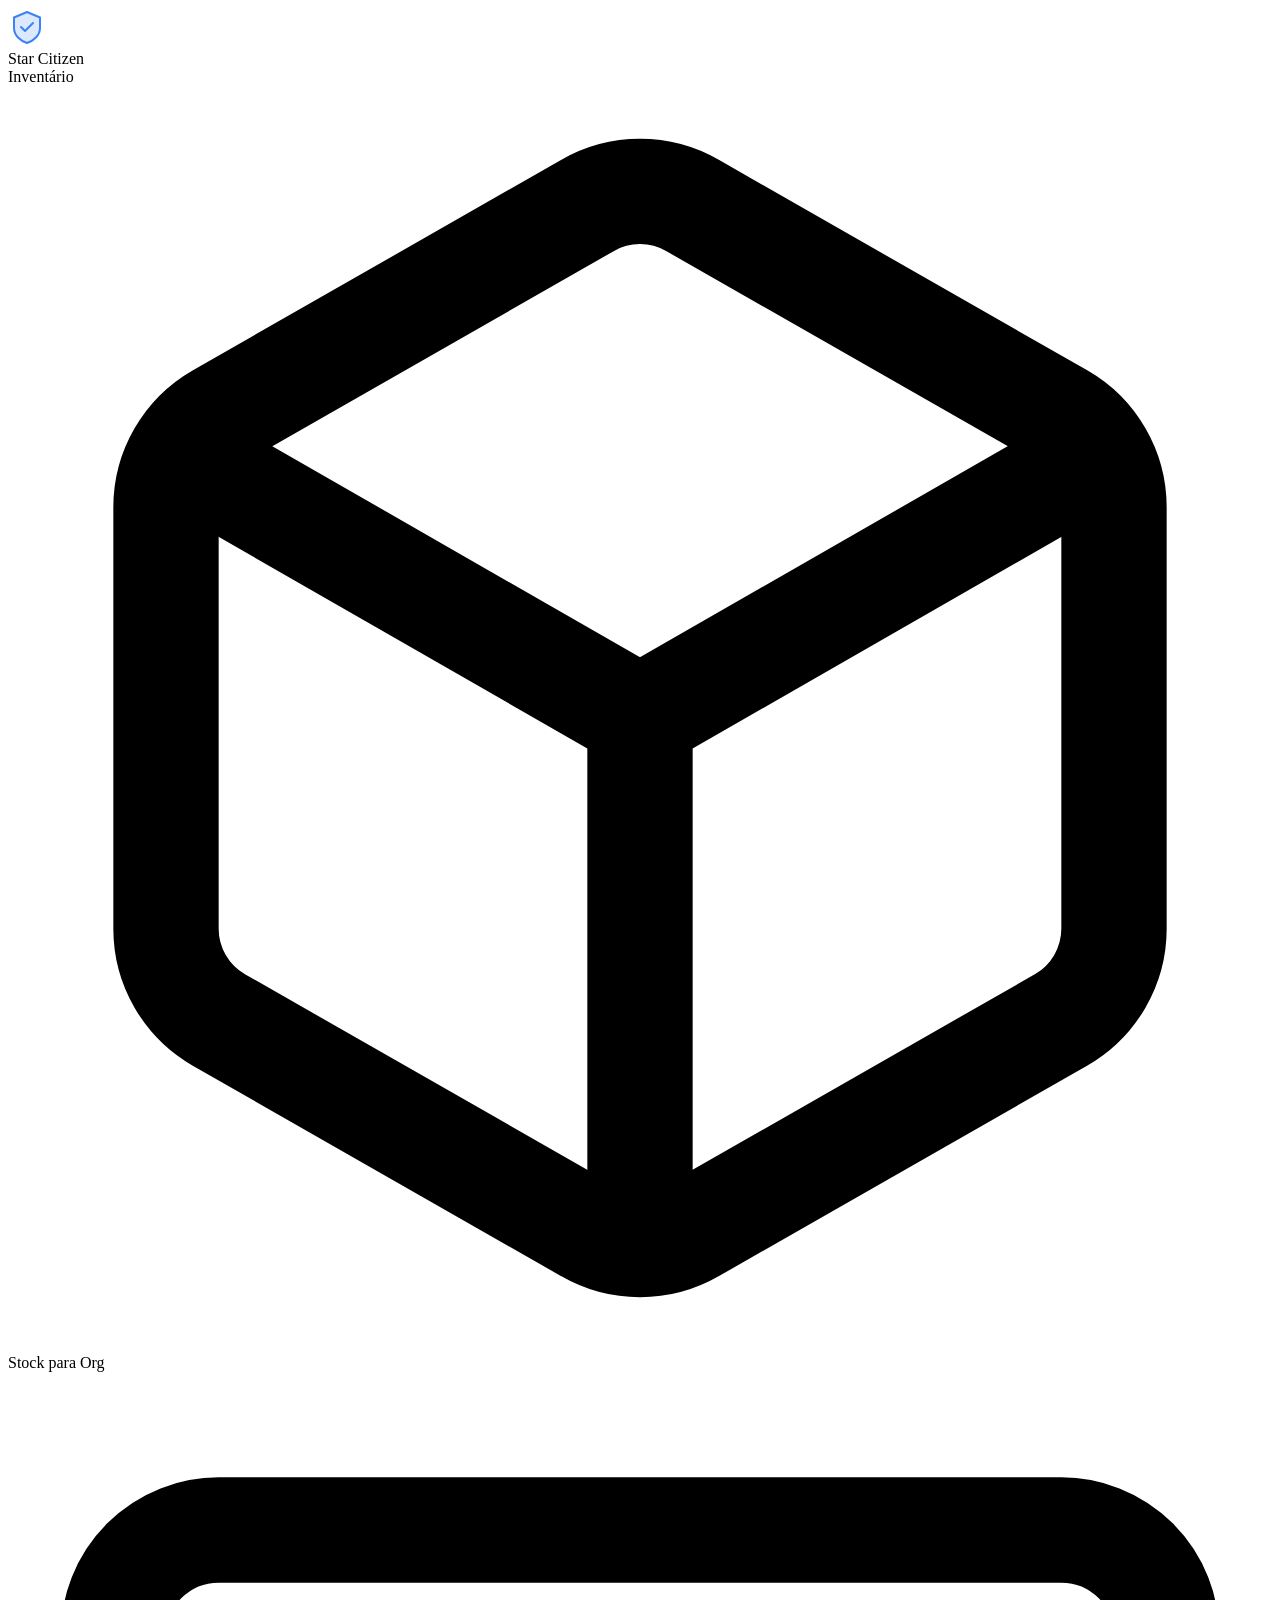
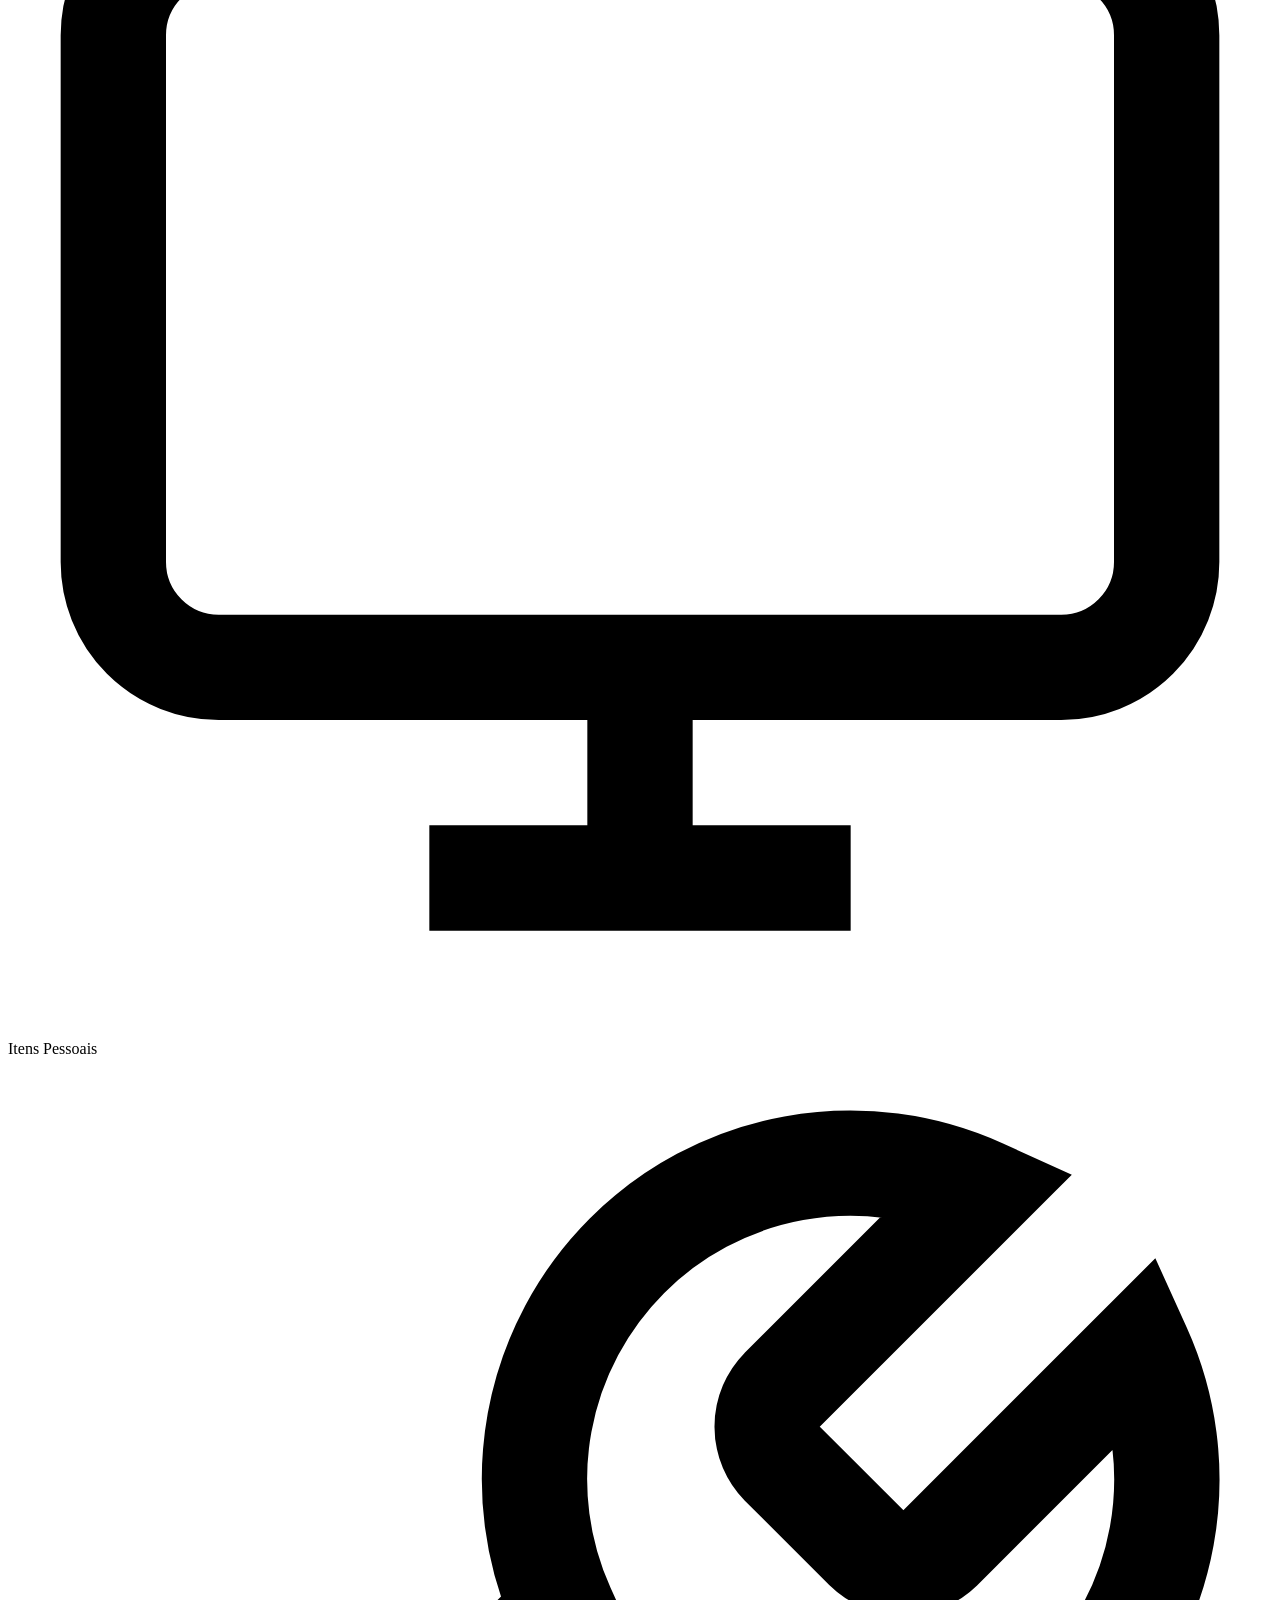
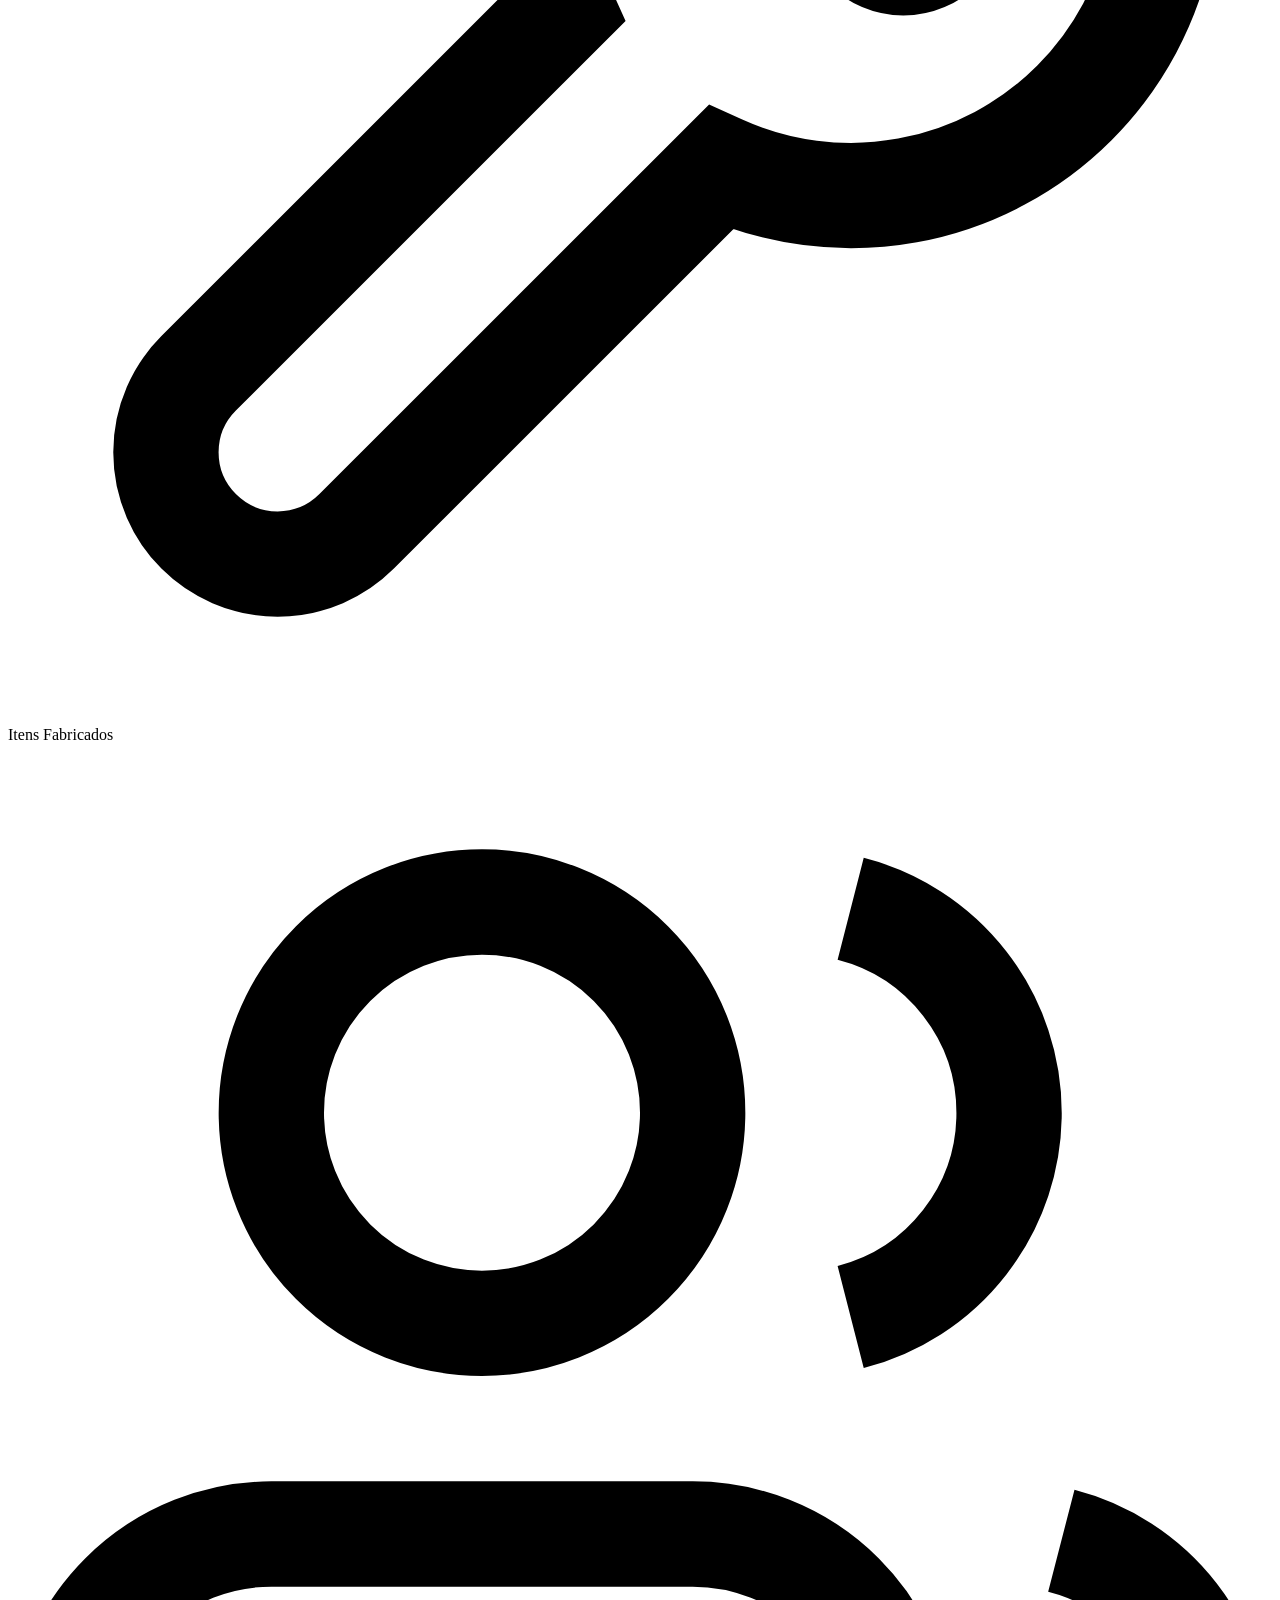
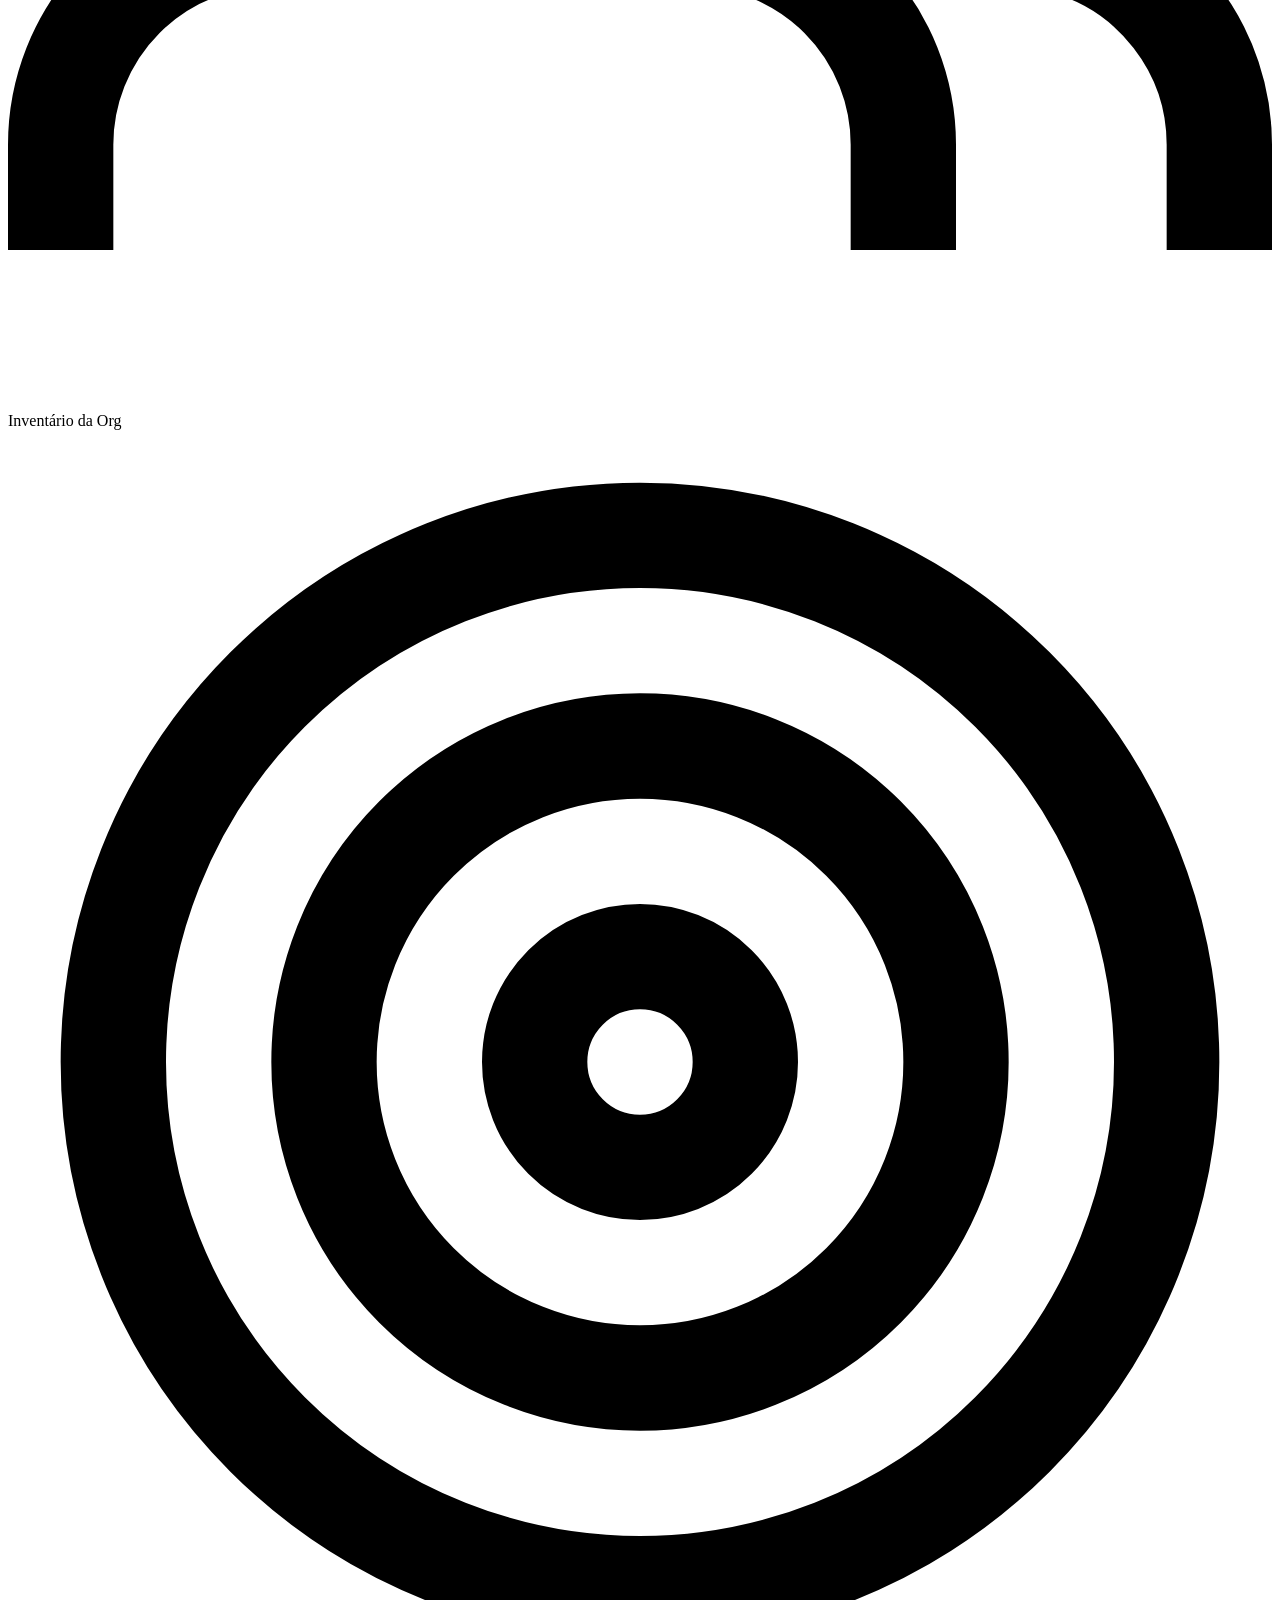
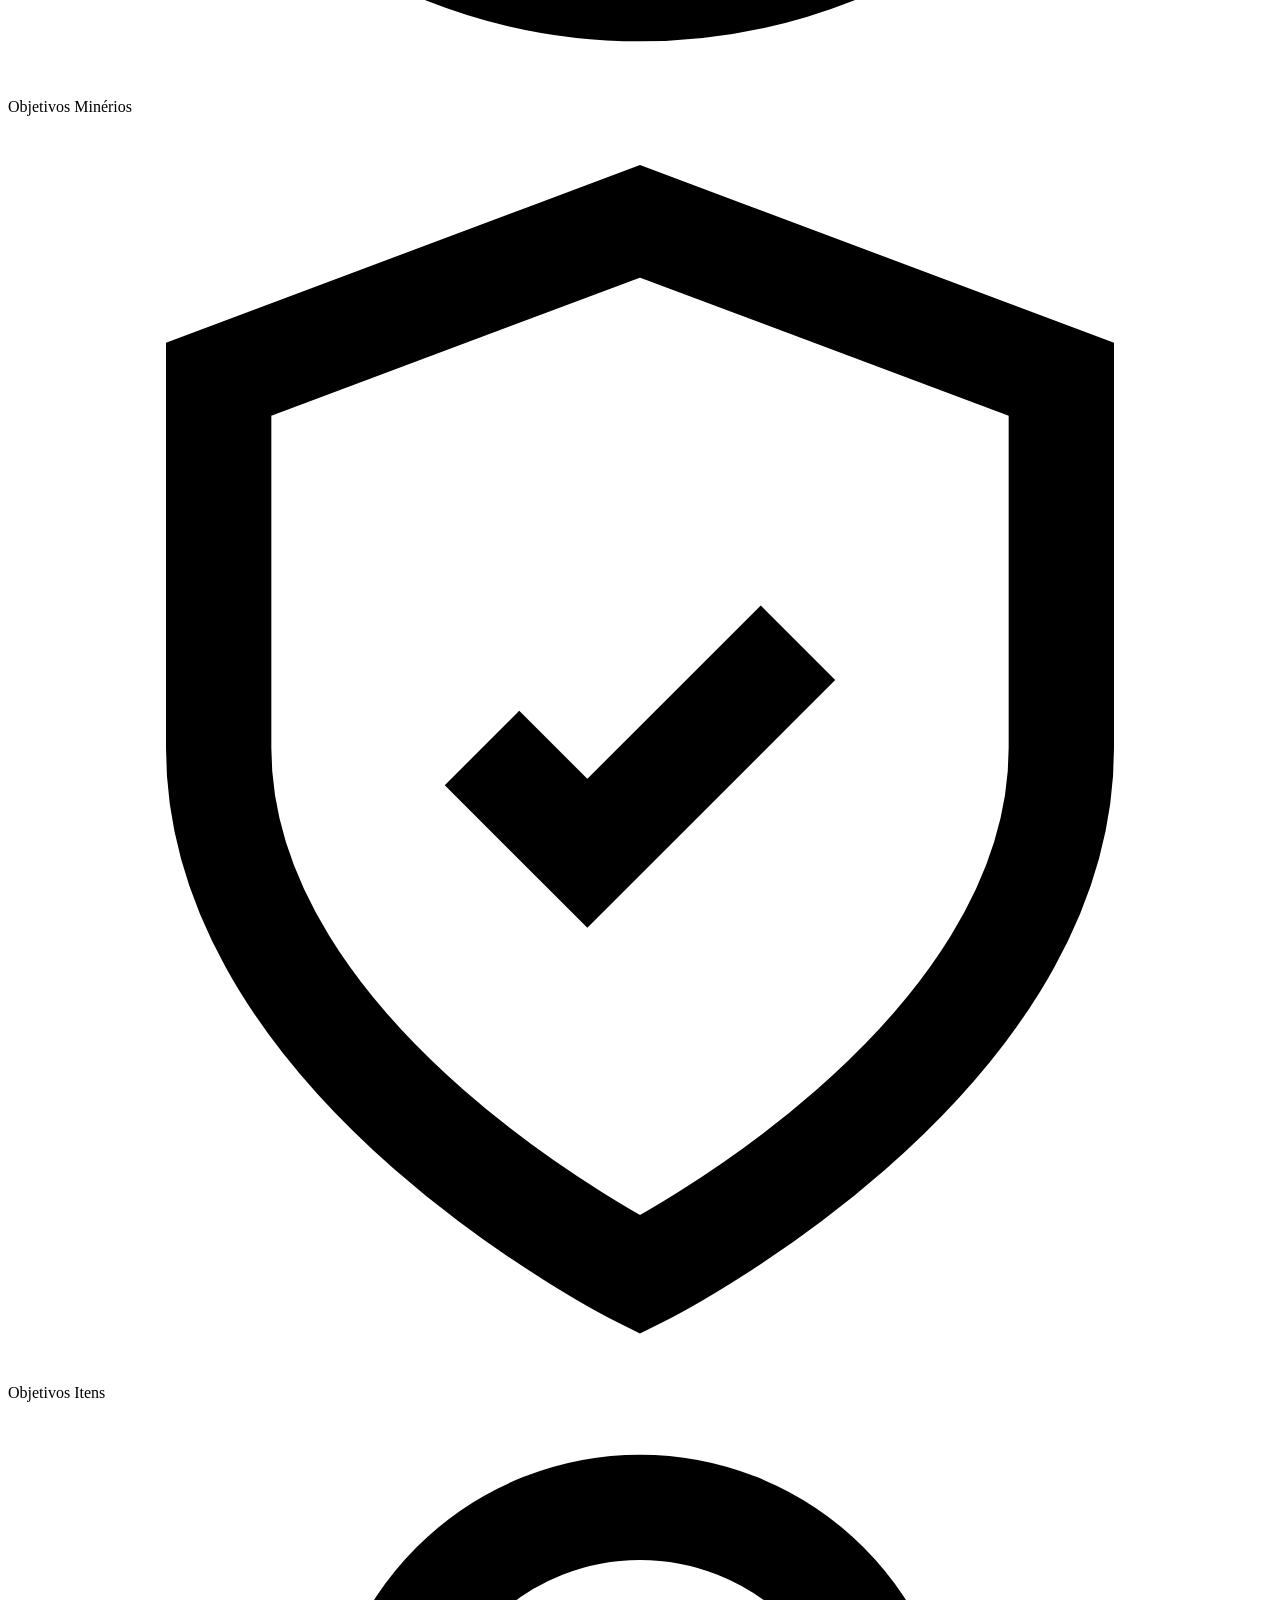
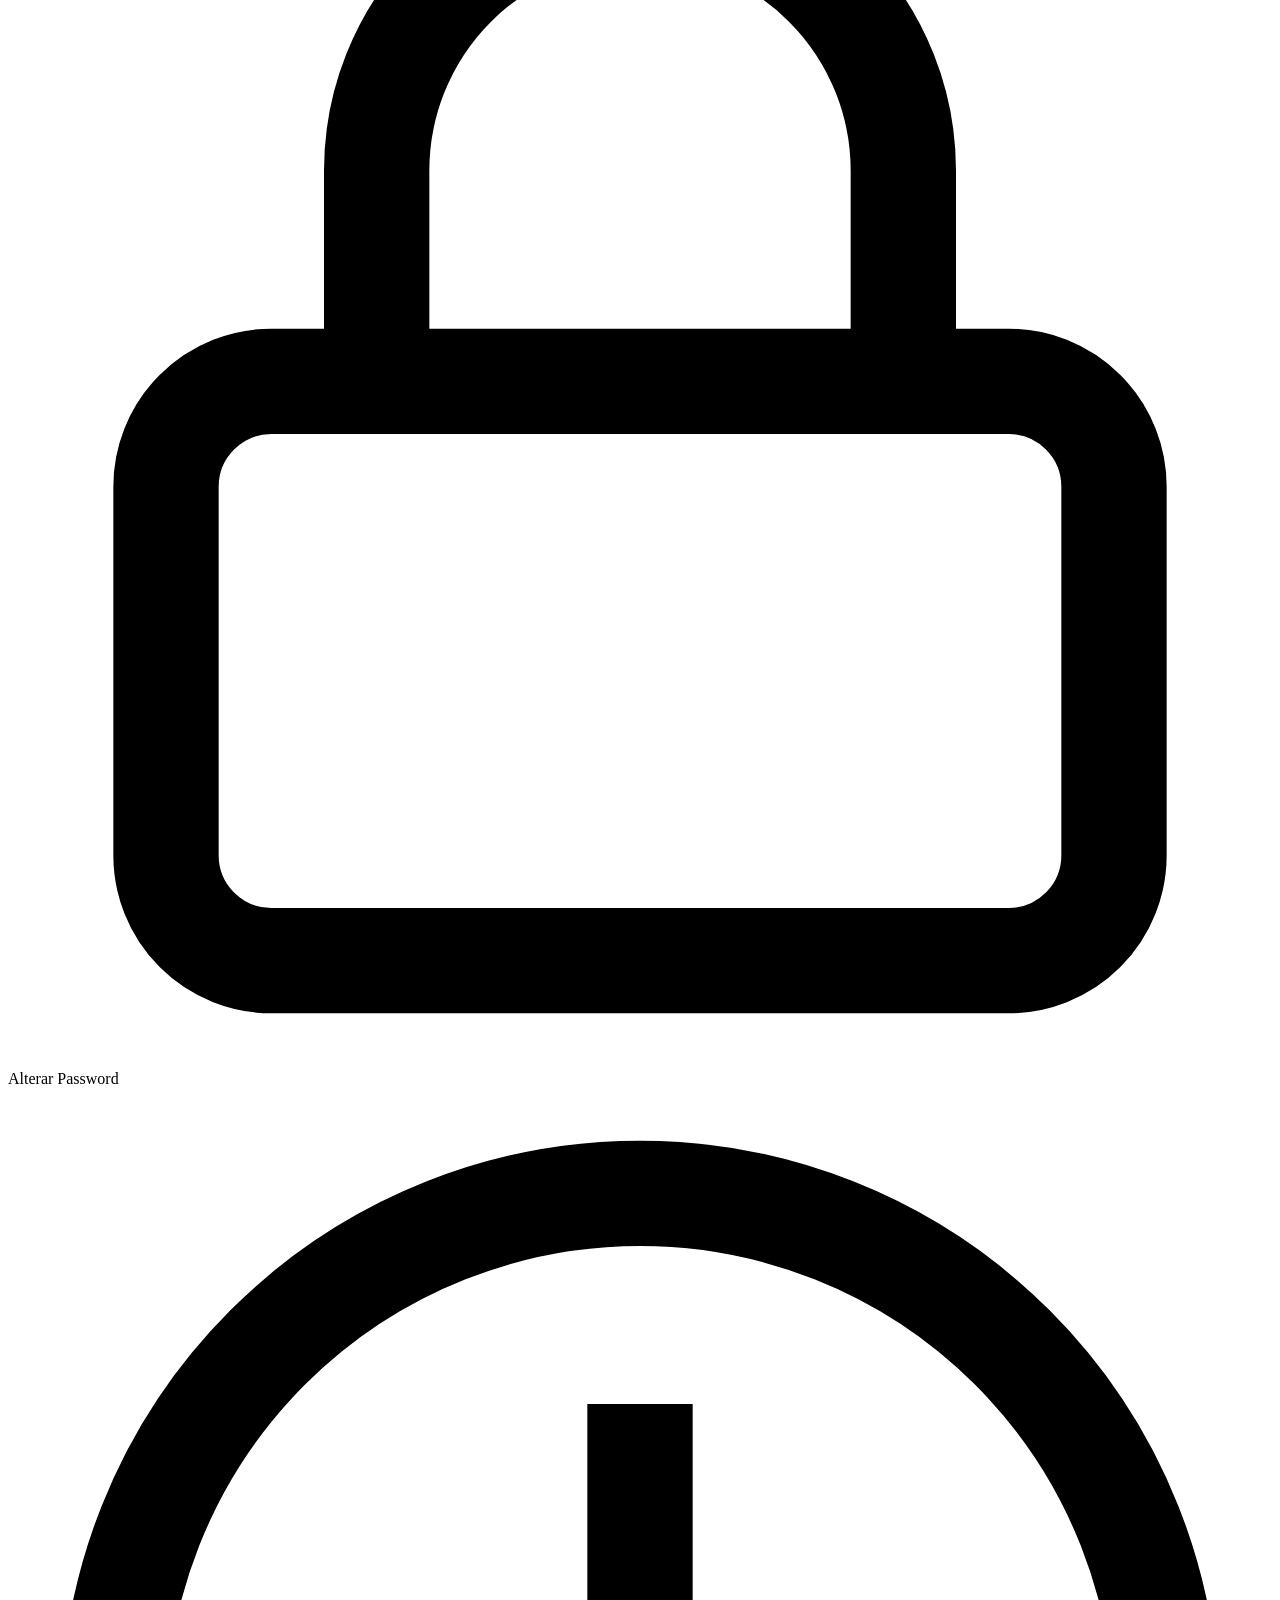
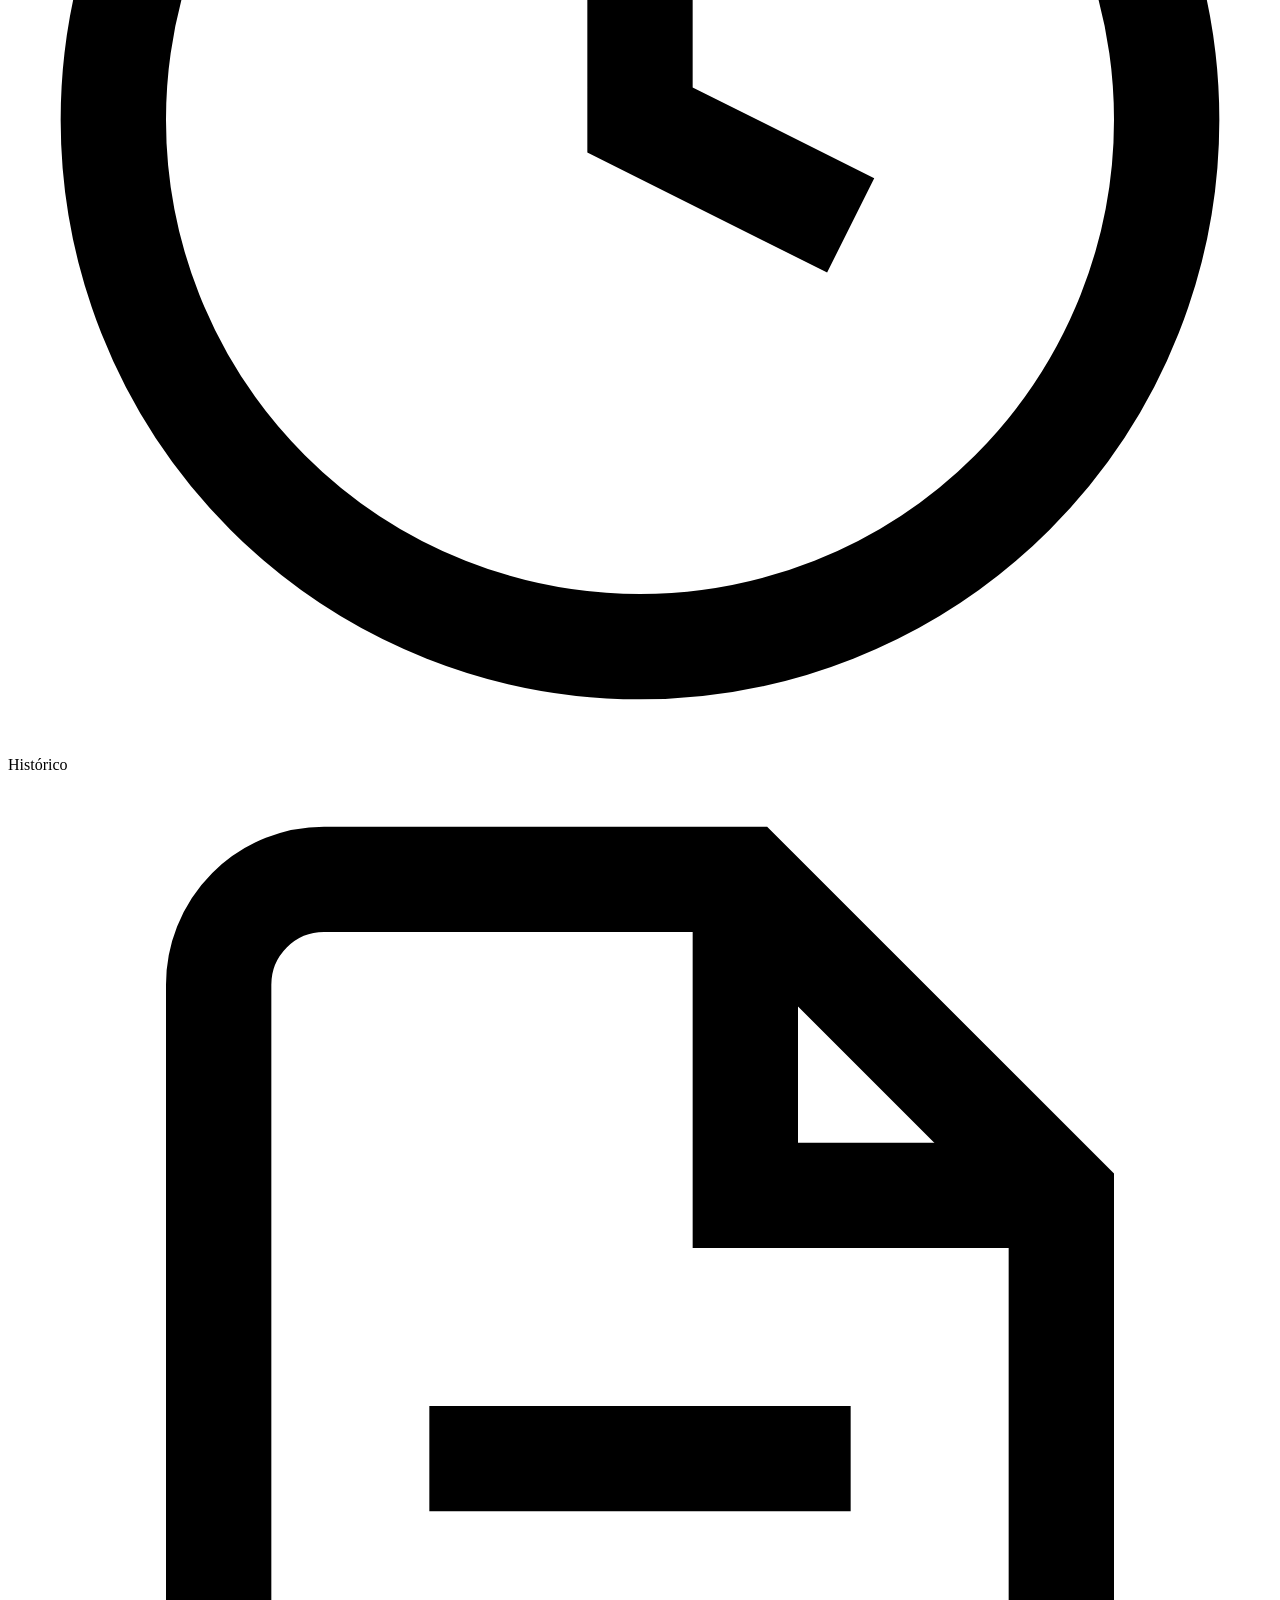
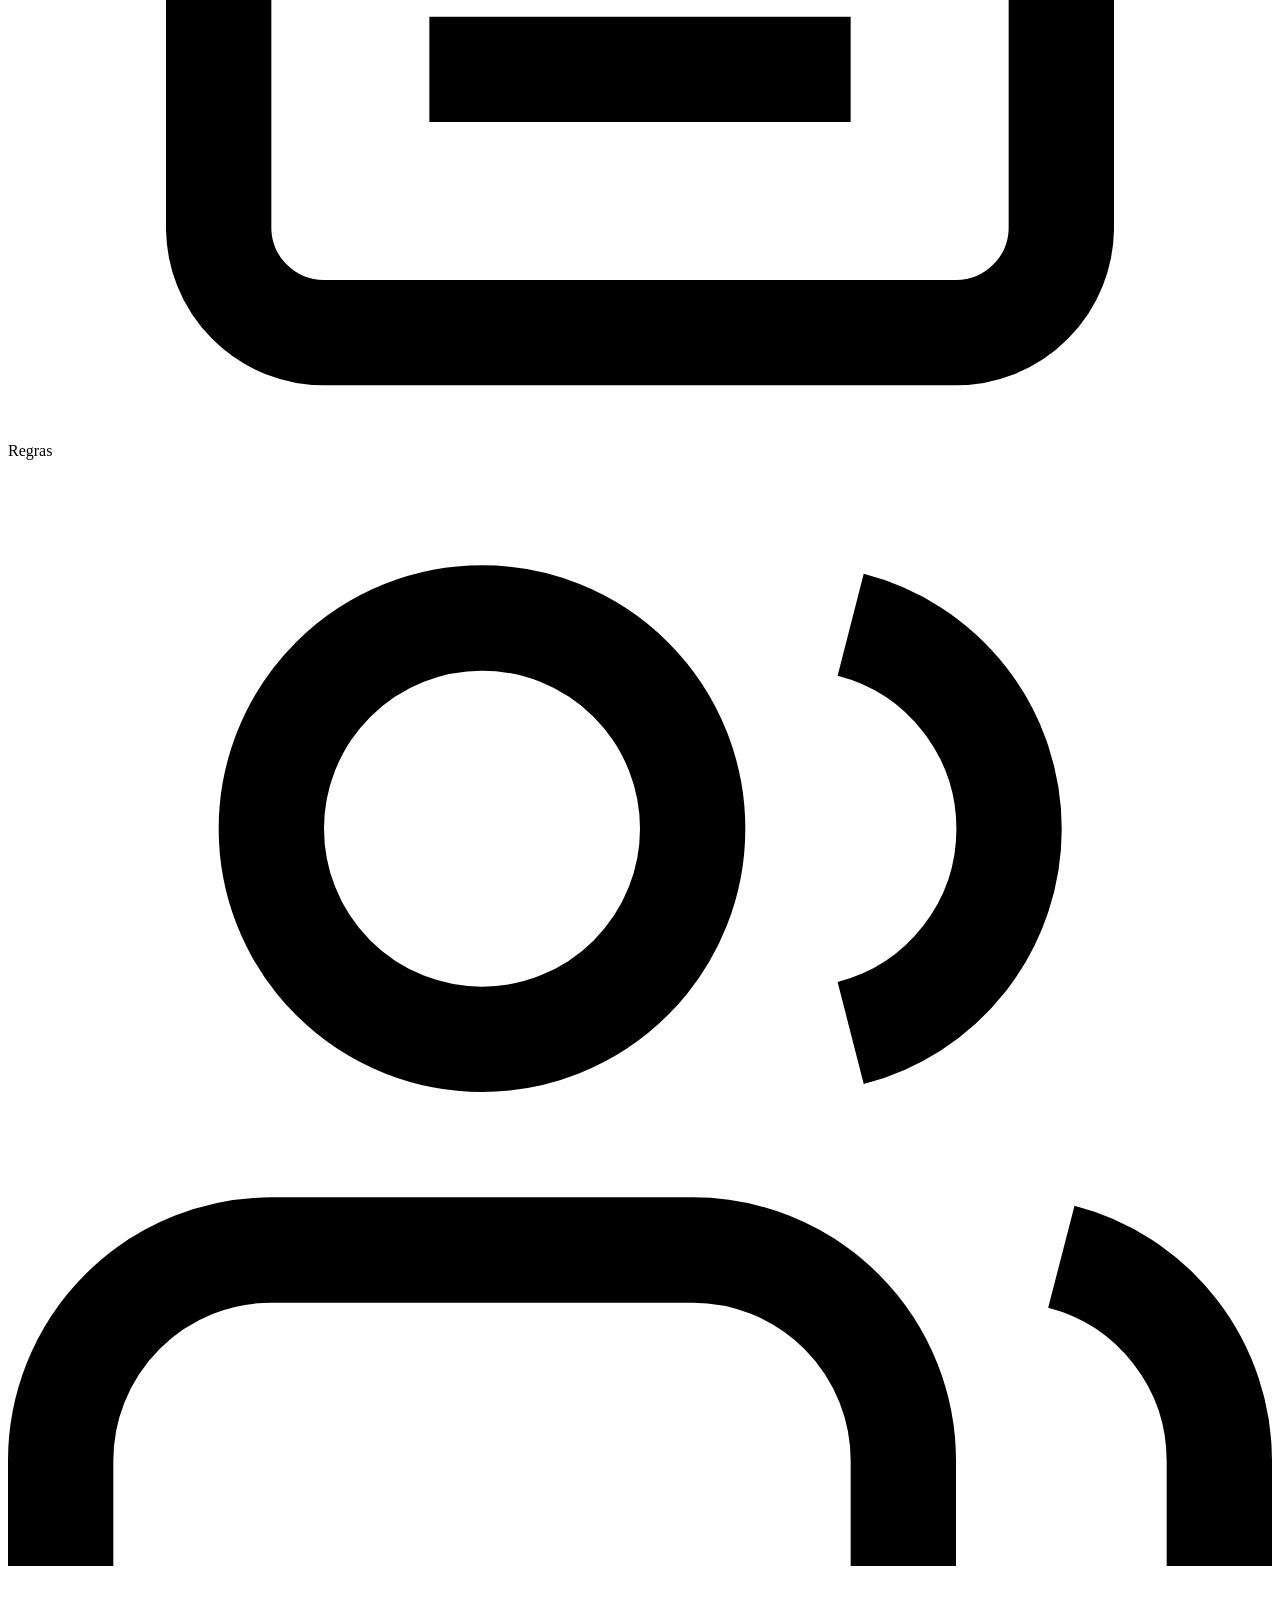
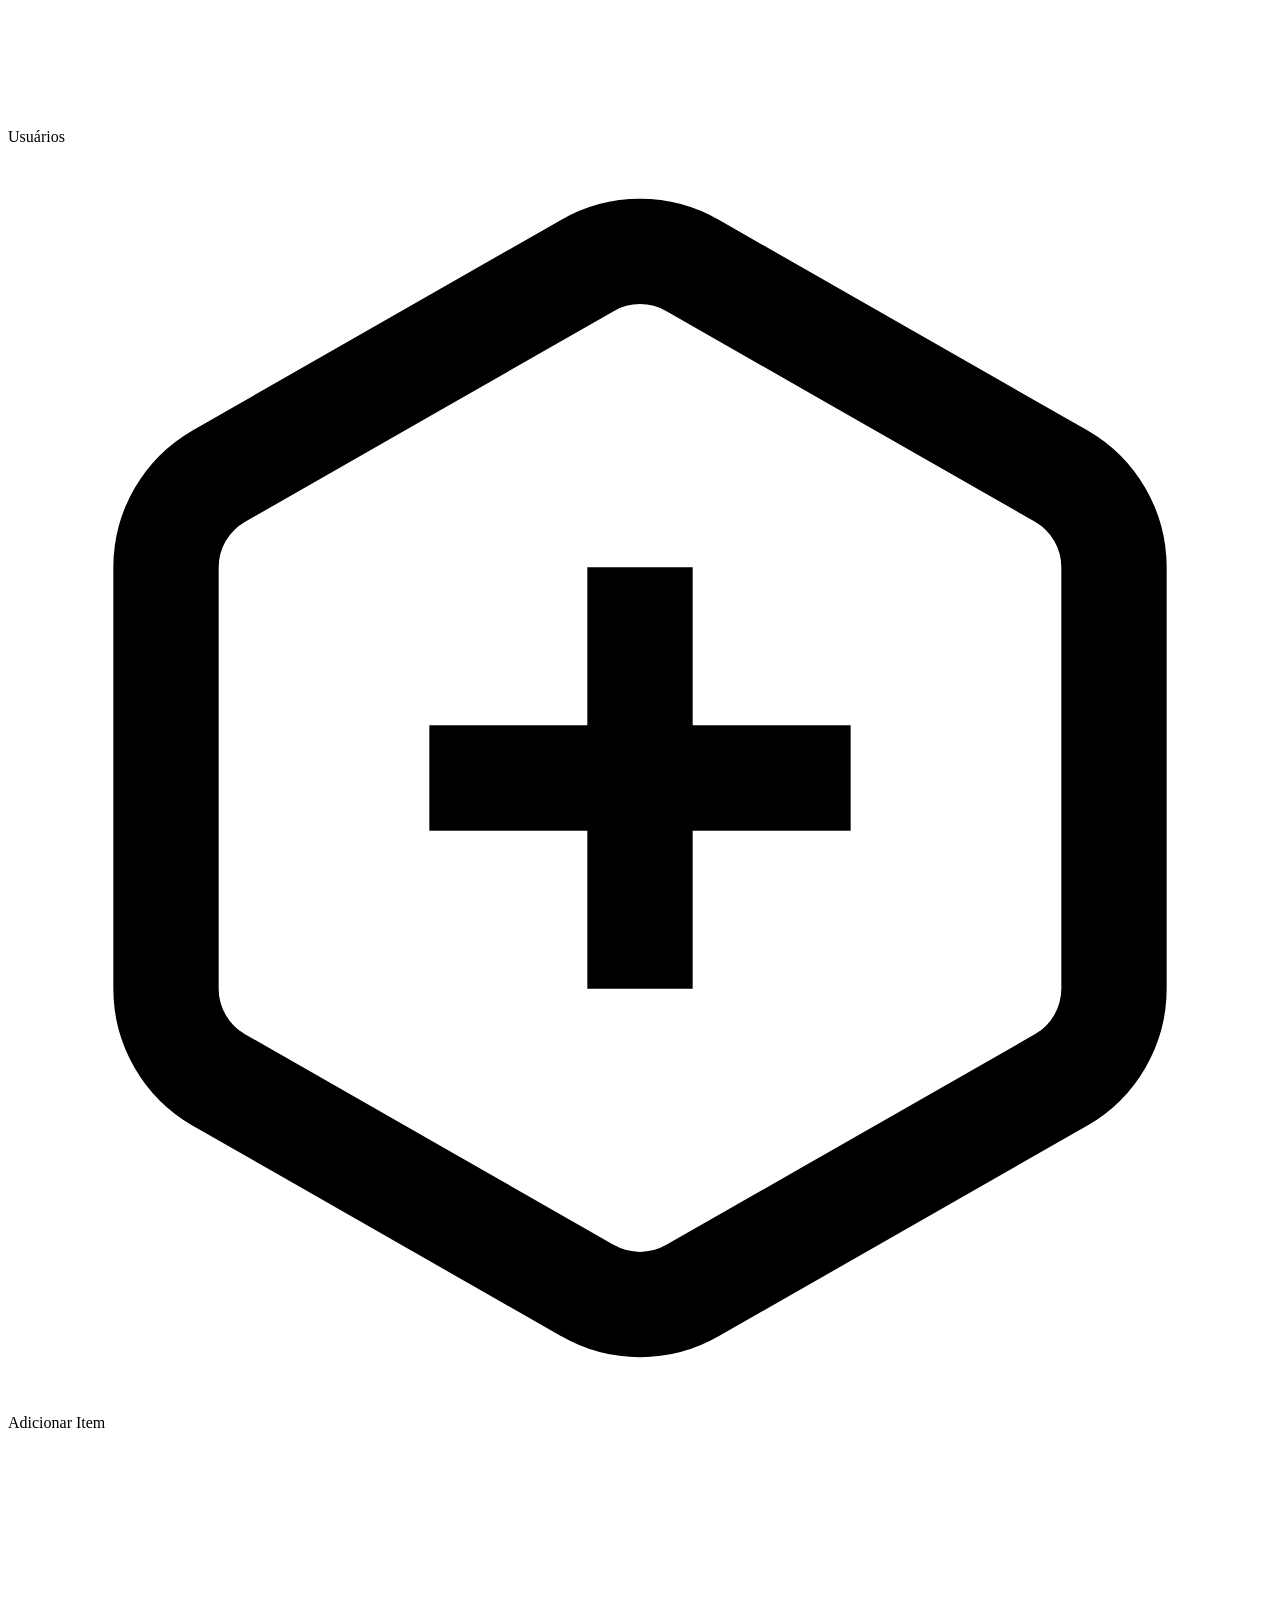
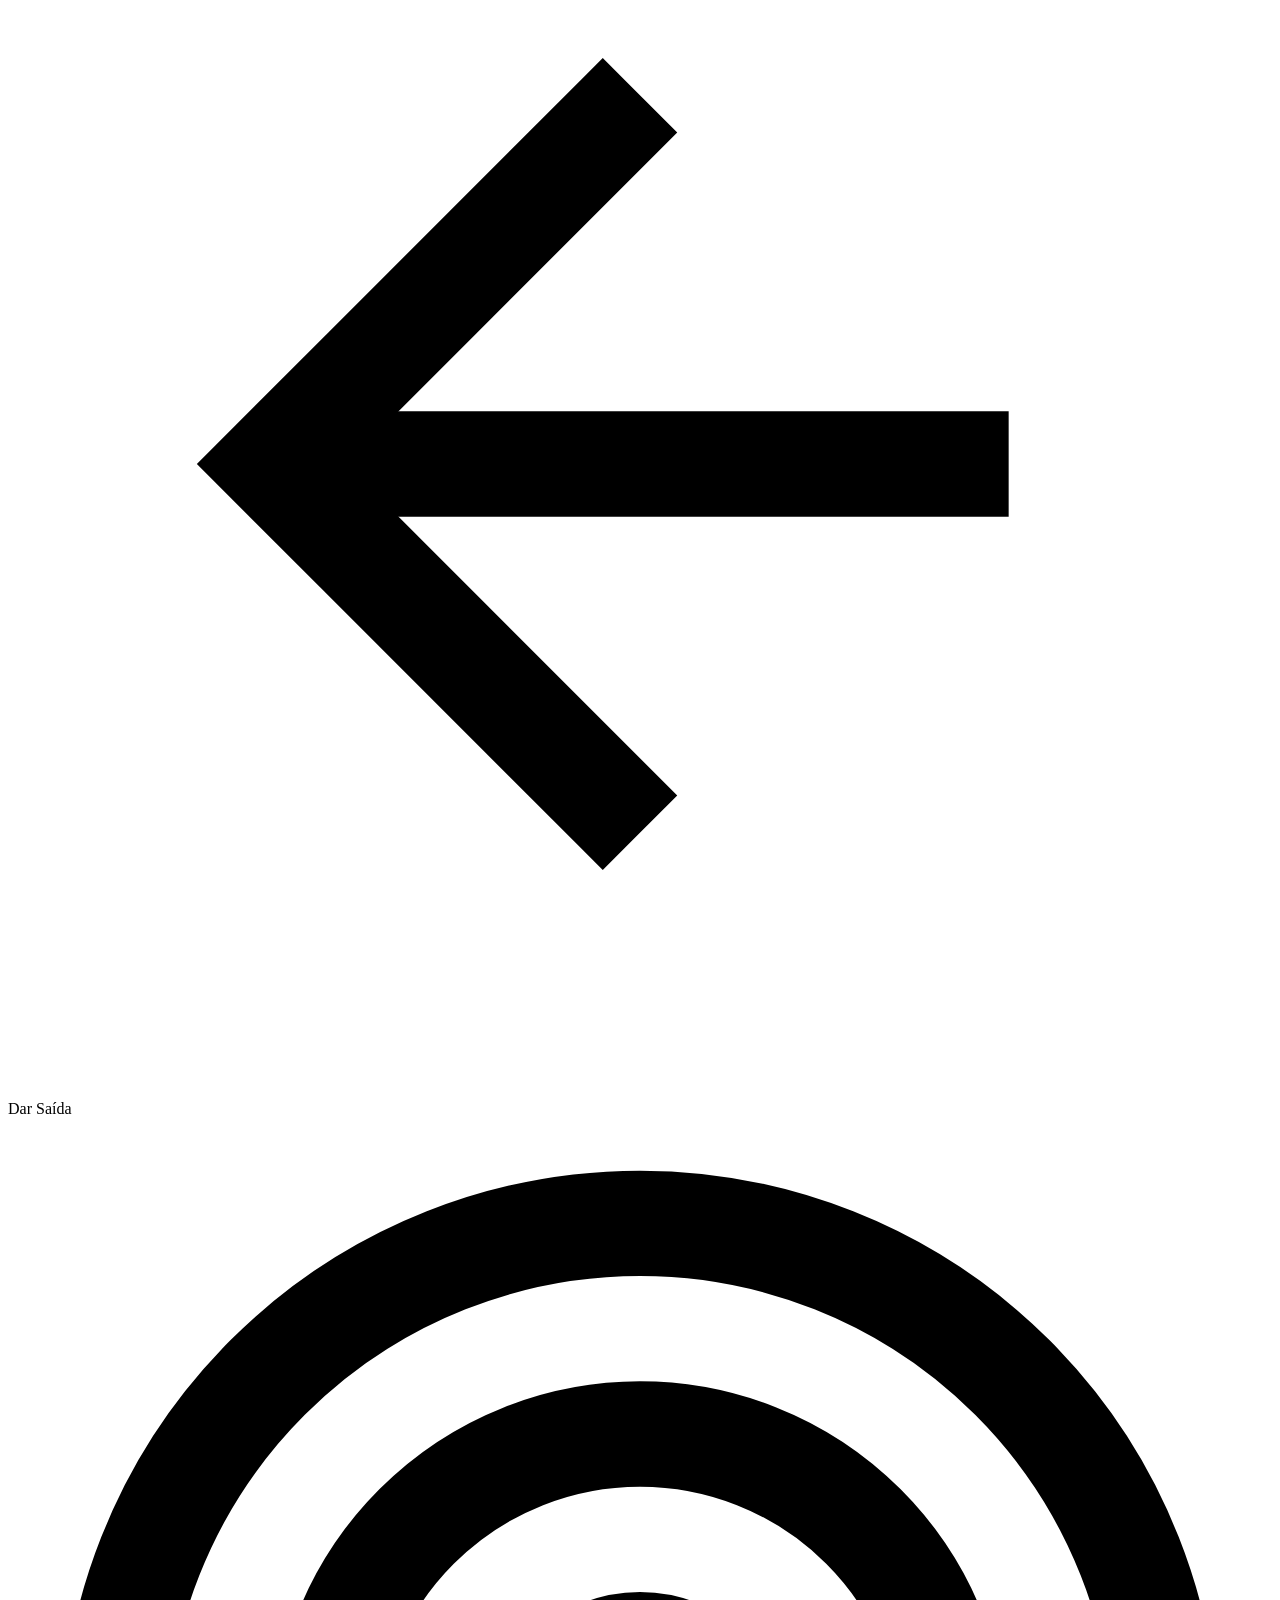
==== commit c5a53c57: "Renomear Meu Inventario para Stock para Org Co-Authored-By: Claude Sonnet 4.6 <noreply@anthropic.com" ====
--- a/public/admin.html
+++ b/public/admin.html
@@ -18,7 +18,7 @@
     <nav class="sb-nav">
       <div class="sb-item" id="nav-inv" onclick="window.location.href='/dashboard.html'">
         <svg viewBox="0 0 24 24" fill="none" stroke="currentColor" stroke-width="2"><path d="M11 21.73a2 2 0 0 0 2 0l7-4A2 2 0 0 0 21 16V8a2 2 0 0 0-1-1.73l-7-4a2 2 0 0 0-2 0l-7 4A2 2 0 0 0 3 8v8a2 2 0 0 0 1 1.73z"/><path d="M12 22V12"/><polyline points="3.29 7 12 12 20.71 7"/></svg>
-        Meu Inventário
+        Stock para Org
       </div>
       <div class="sb-item" id="nav-inventario" onclick="window.location.href='/inventario.html'">
         <svg viewBox="0 0 24 24" fill="none" stroke="currentColor" stroke-width="2"><rect x="2" y="3" width="20" height="14" rx="2"/><path d="M8 21h8M12 17v4"/></svg>
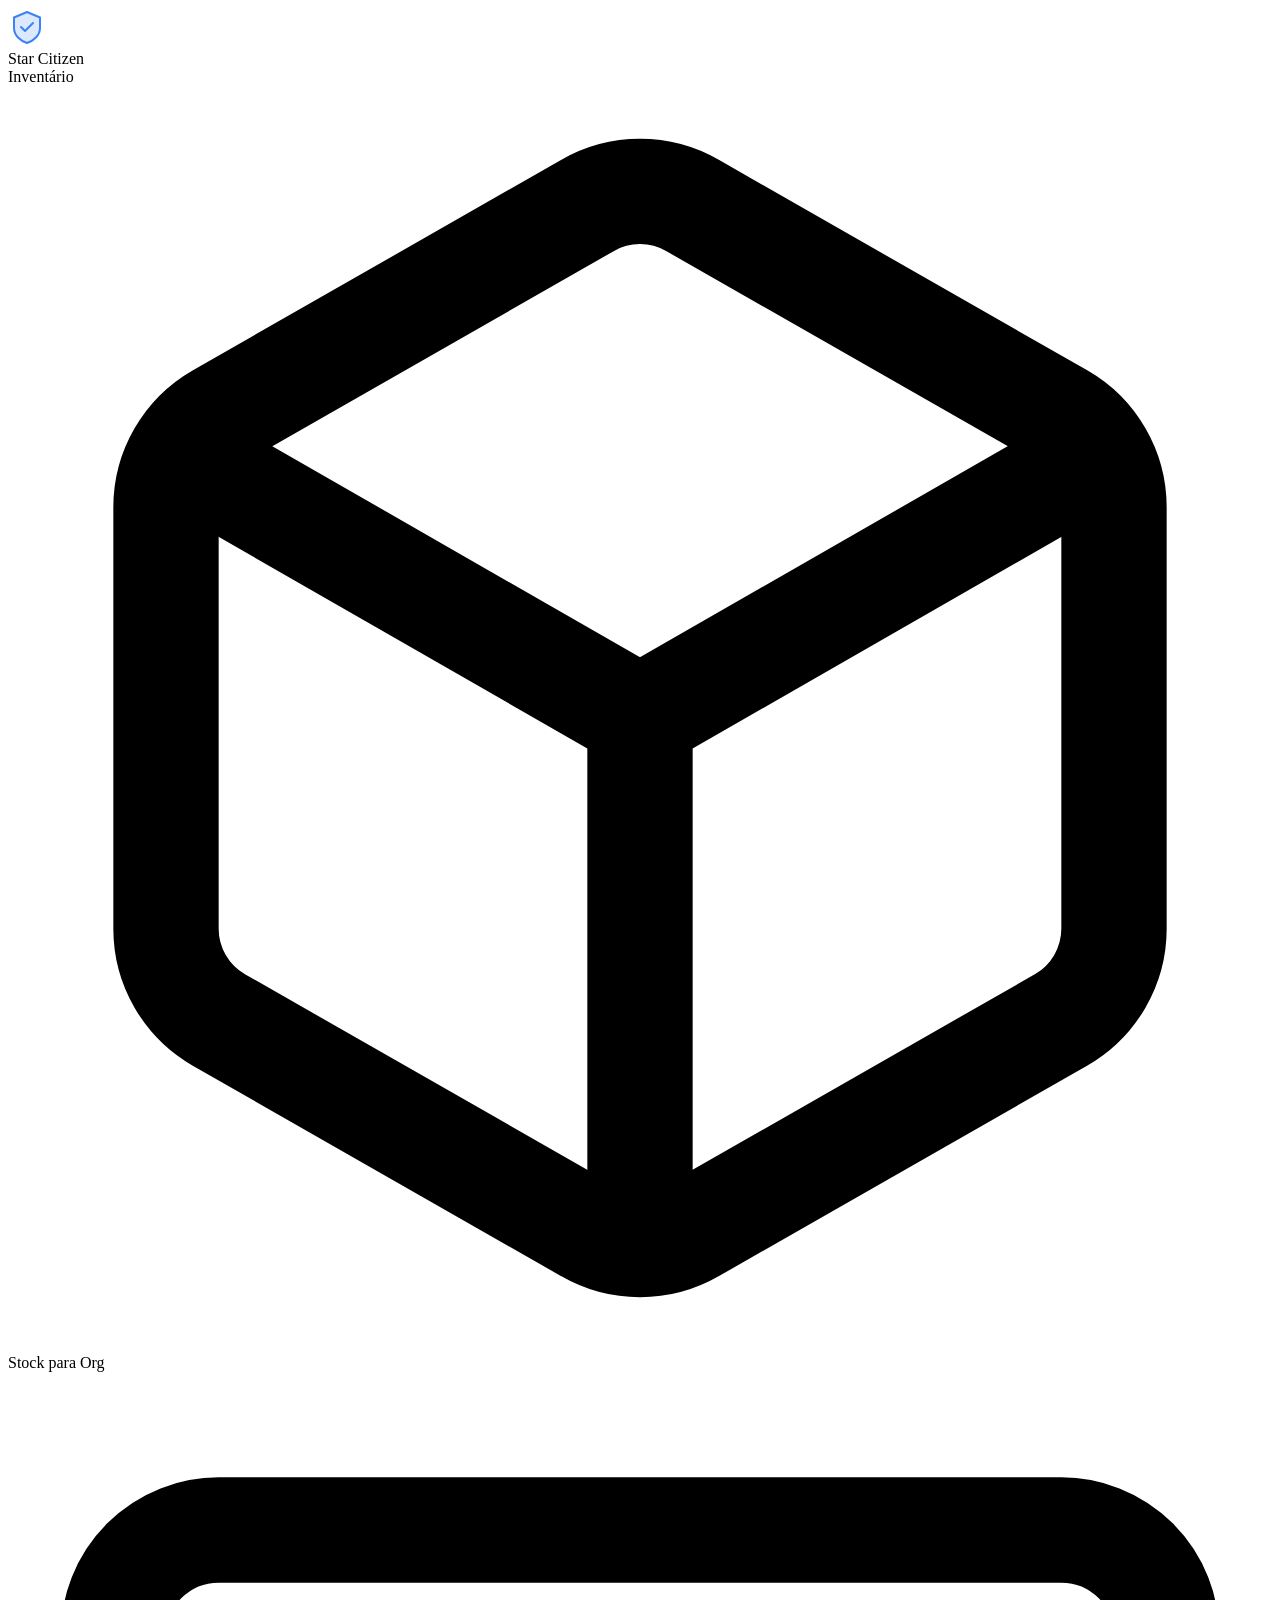
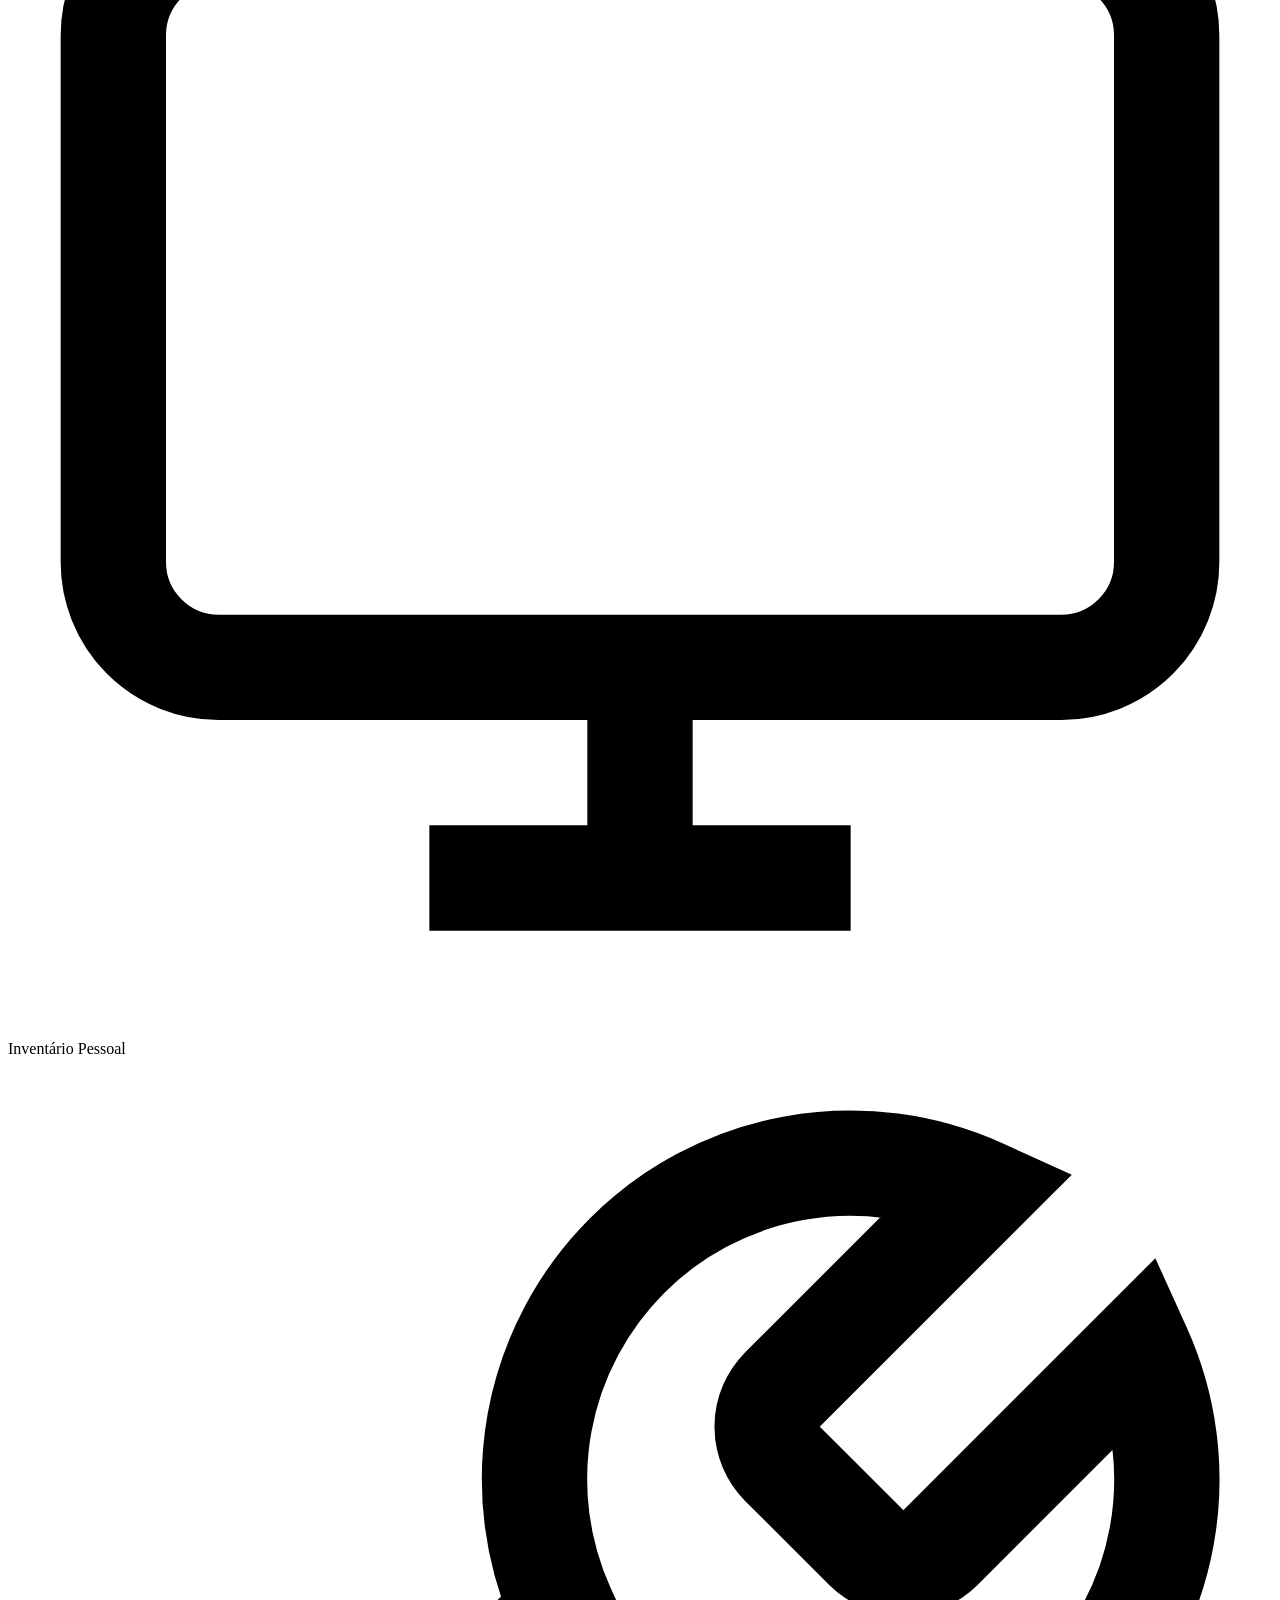
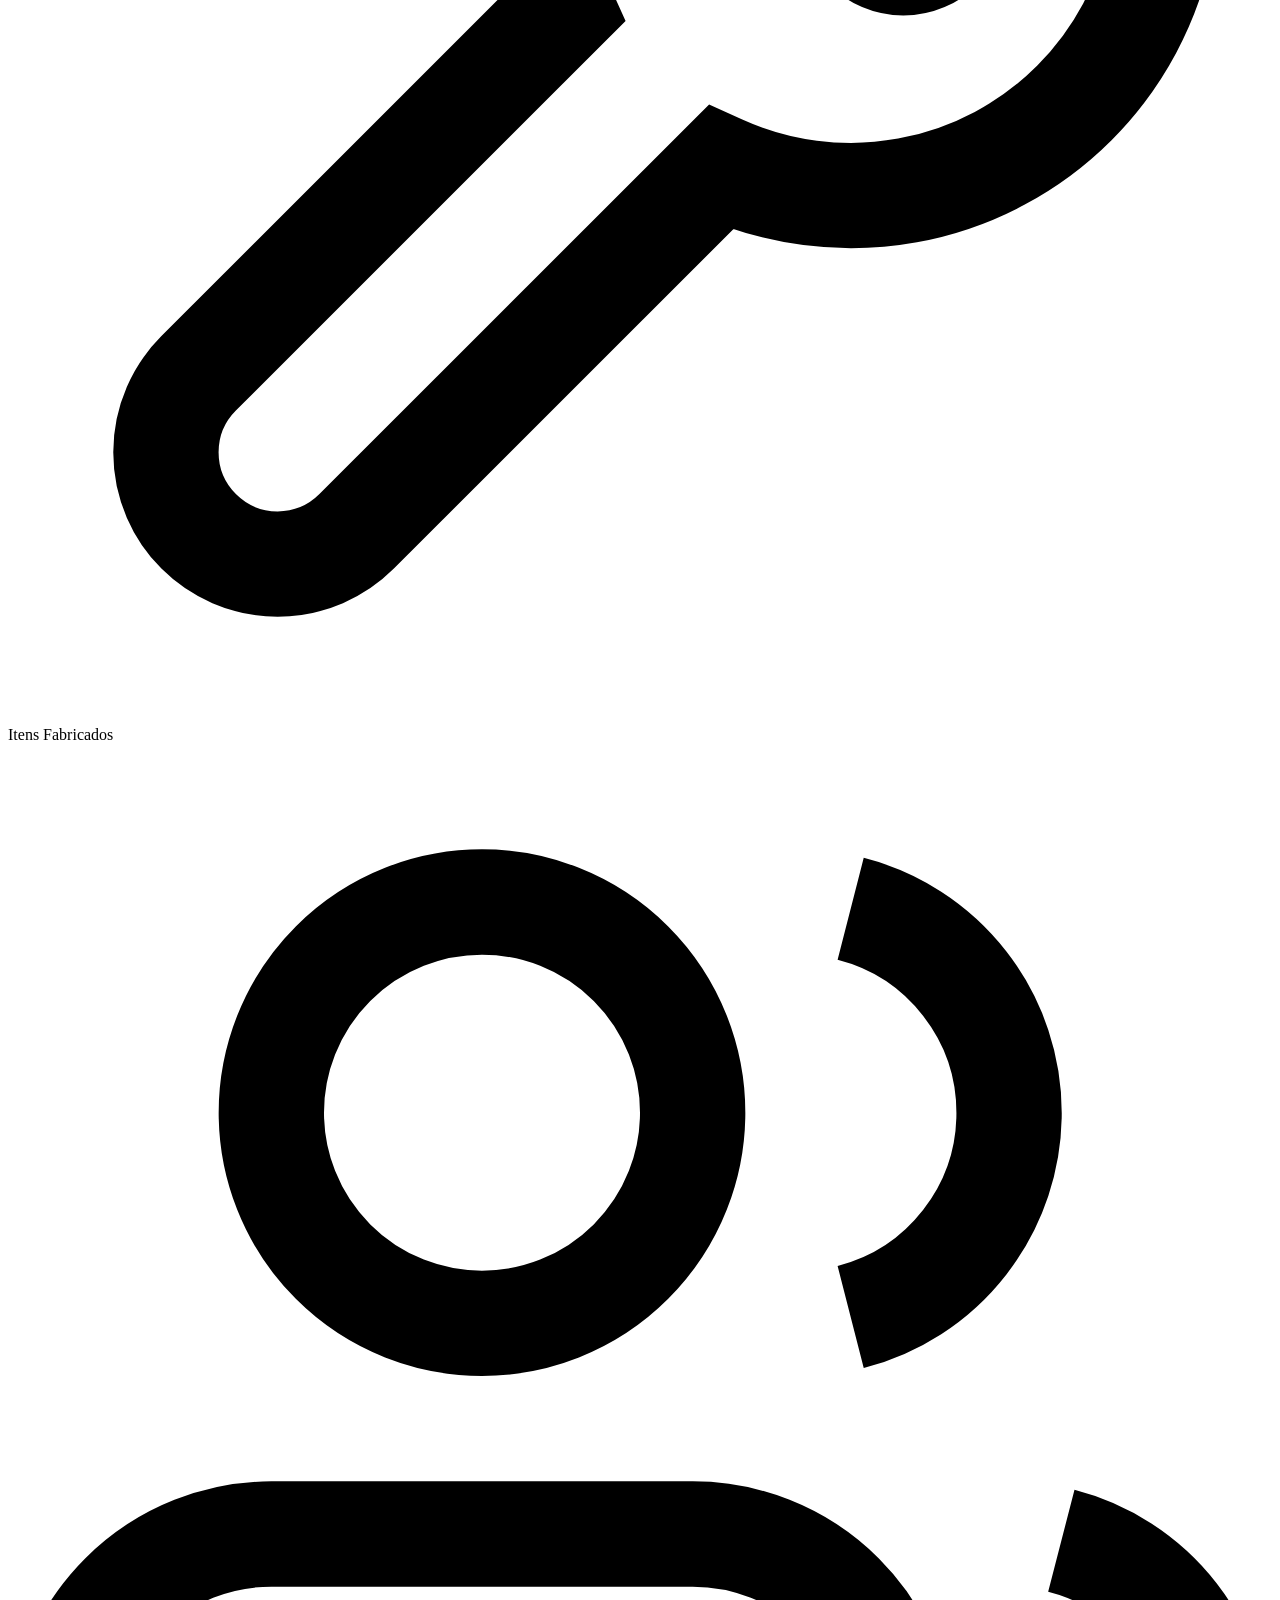
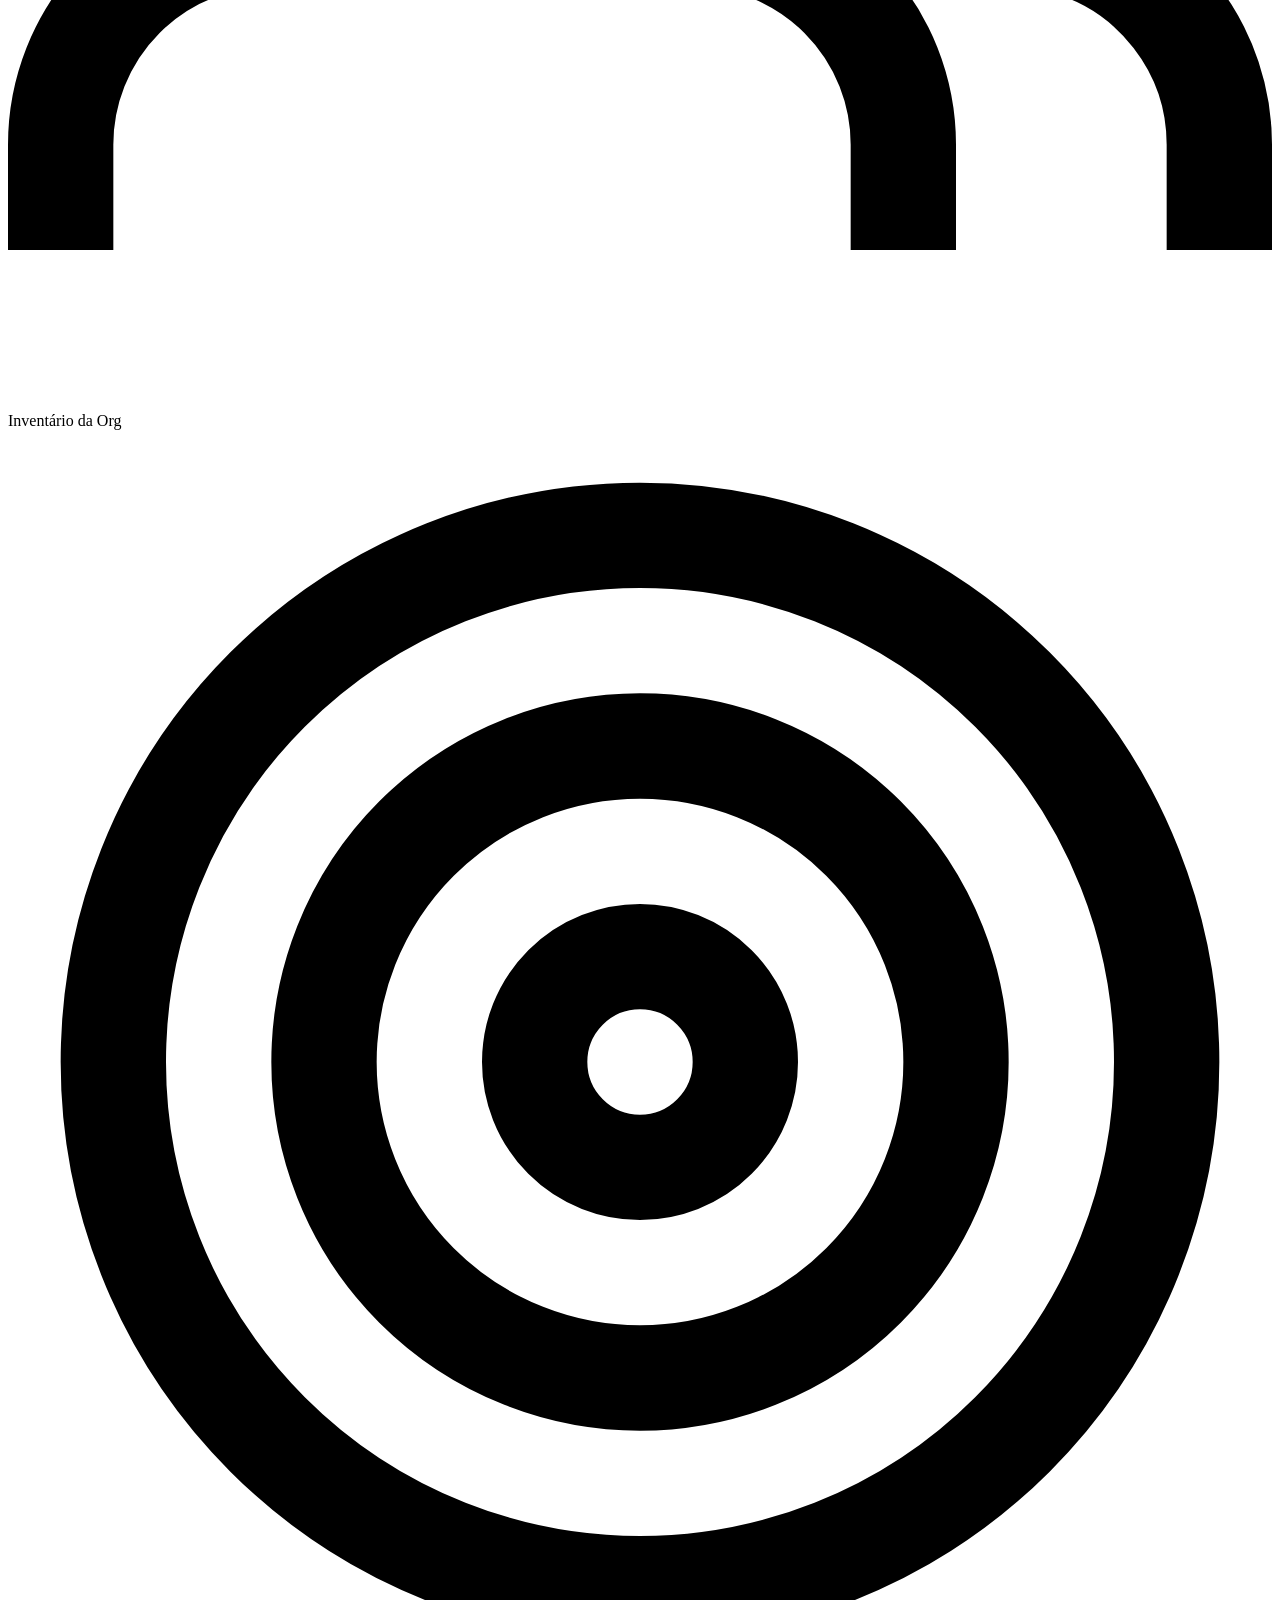
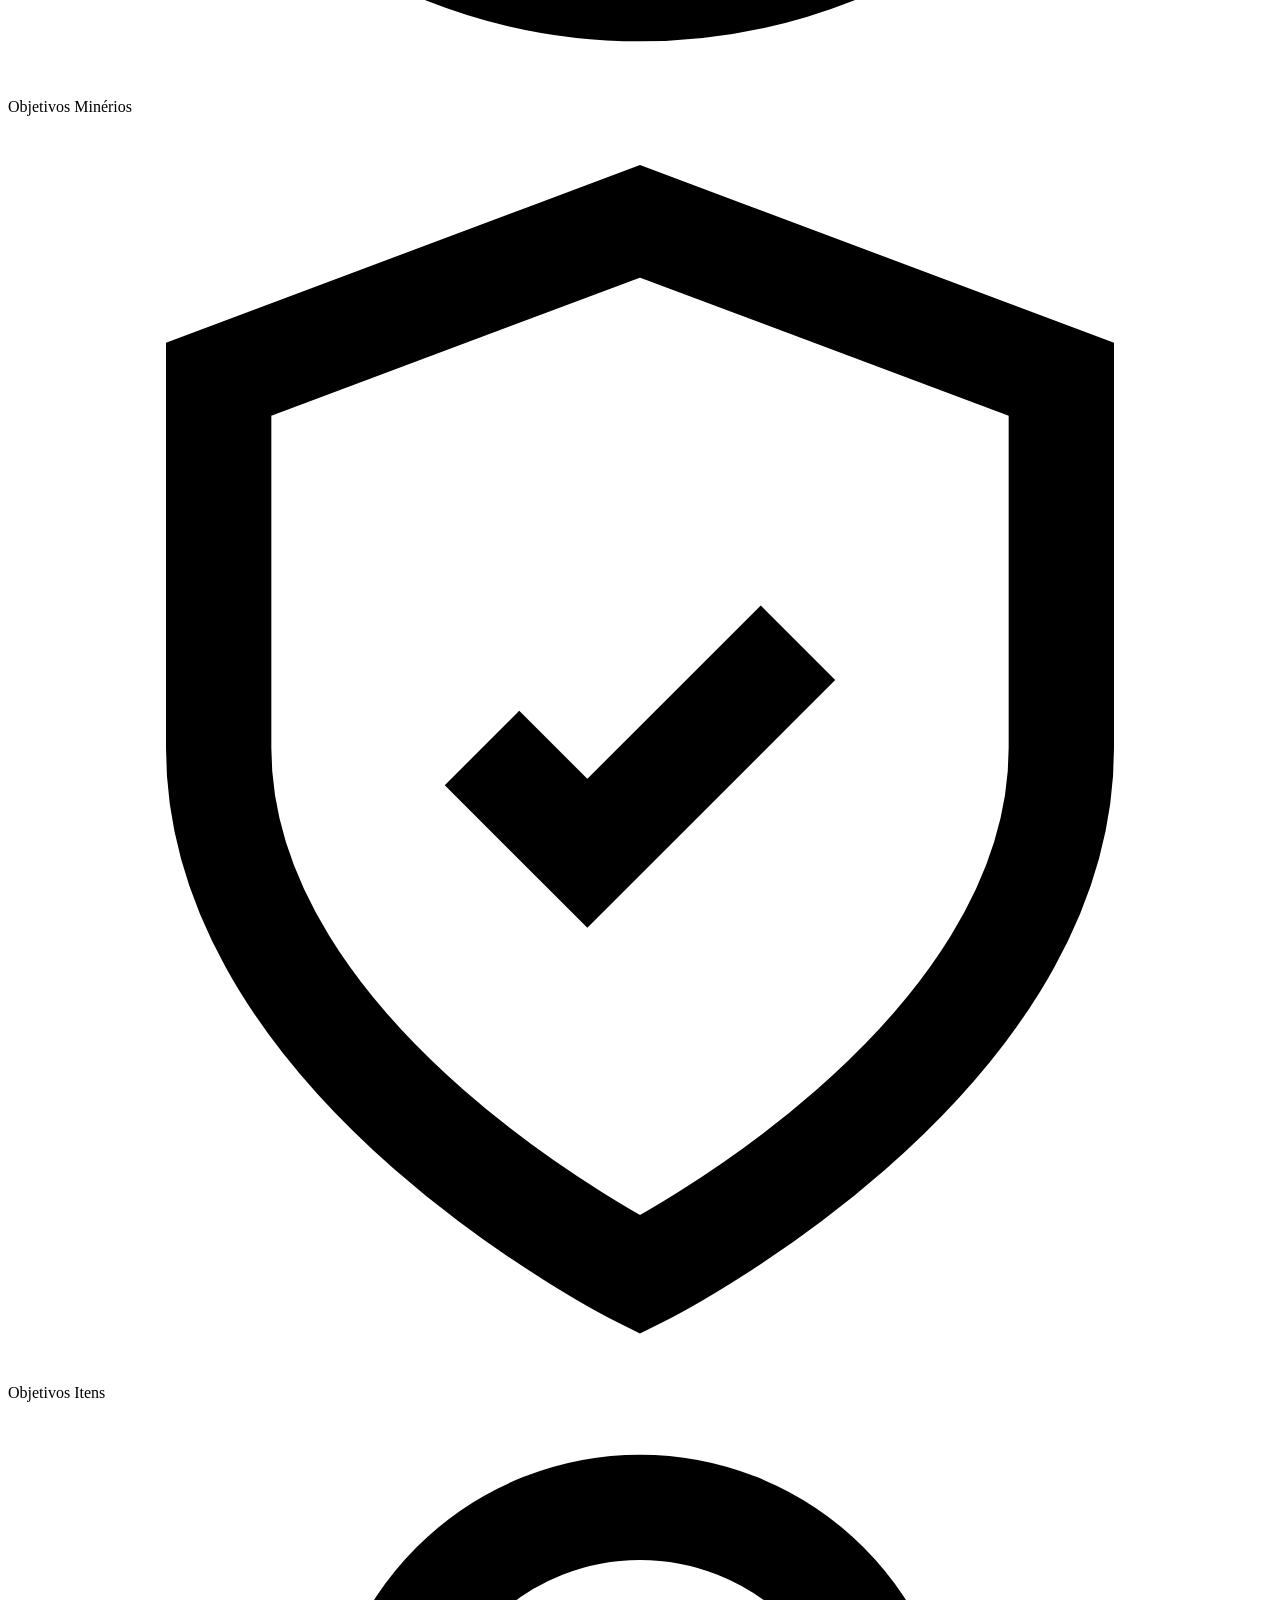
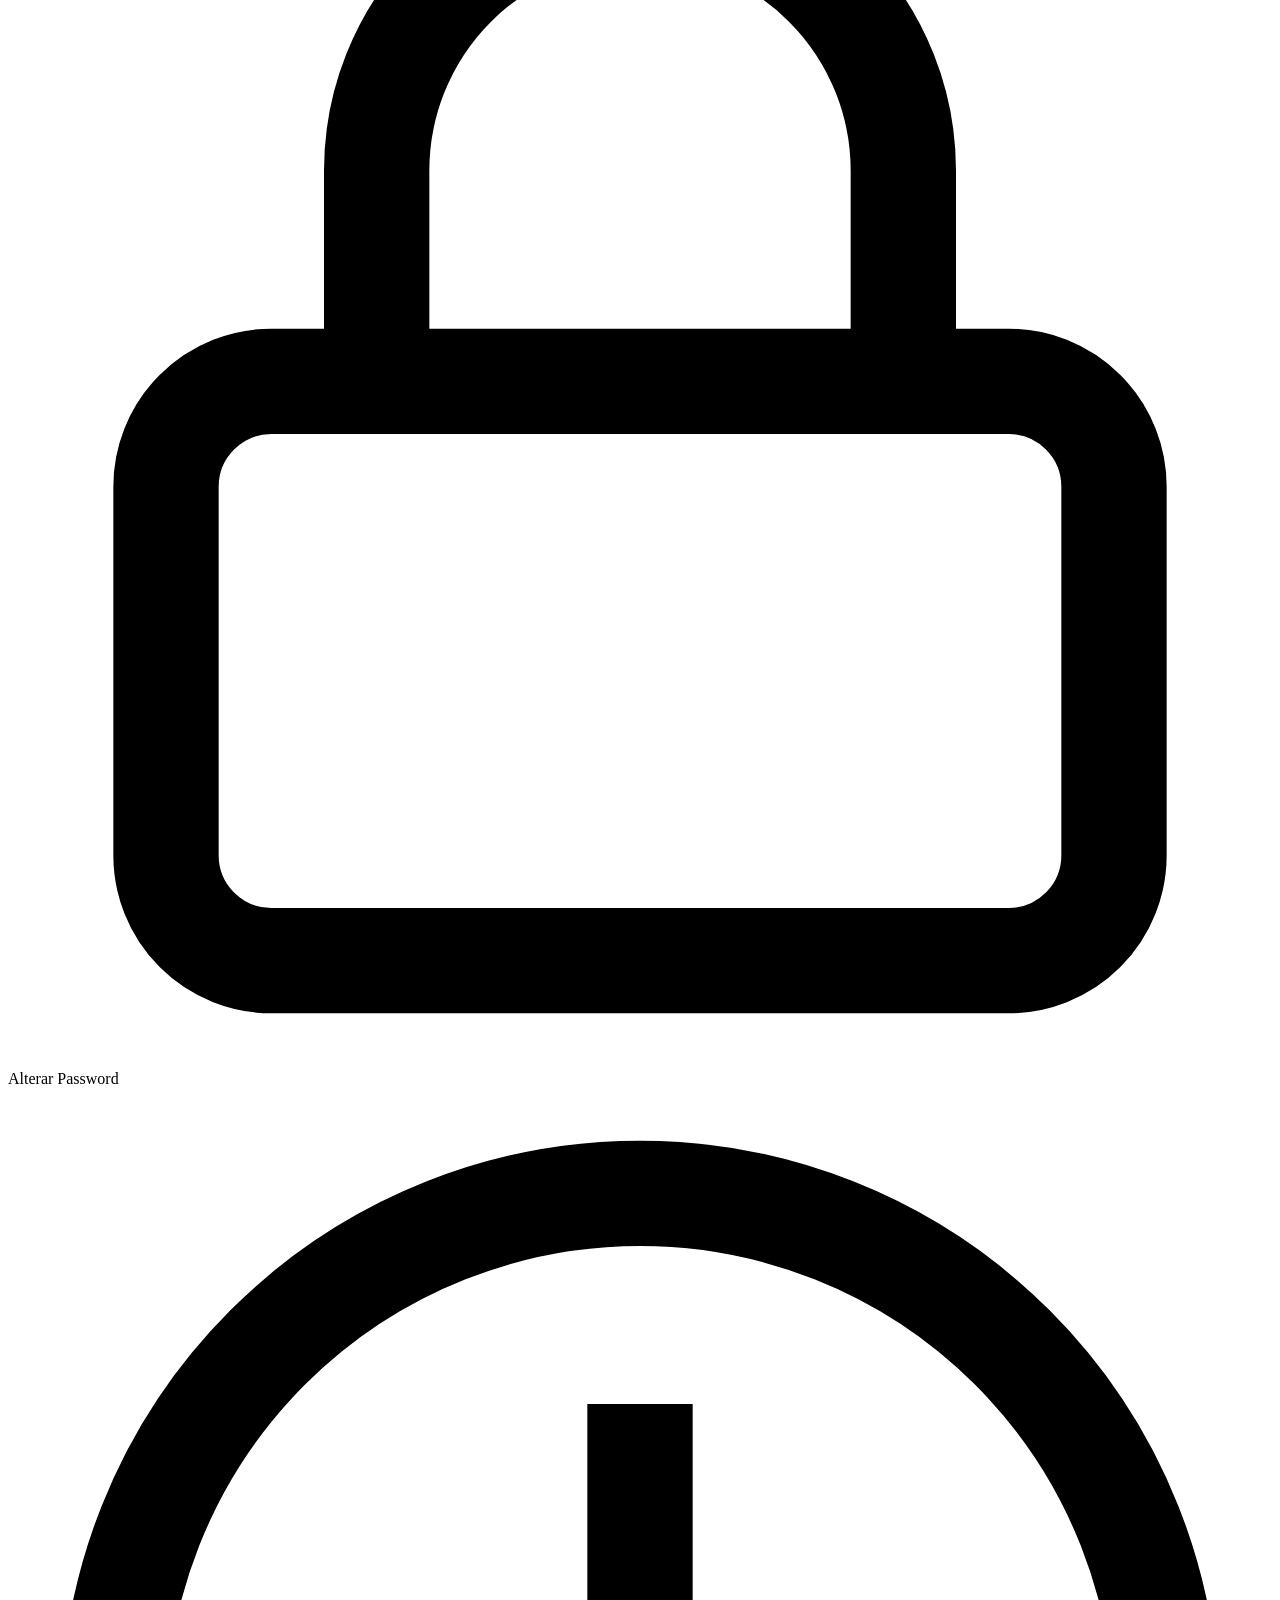
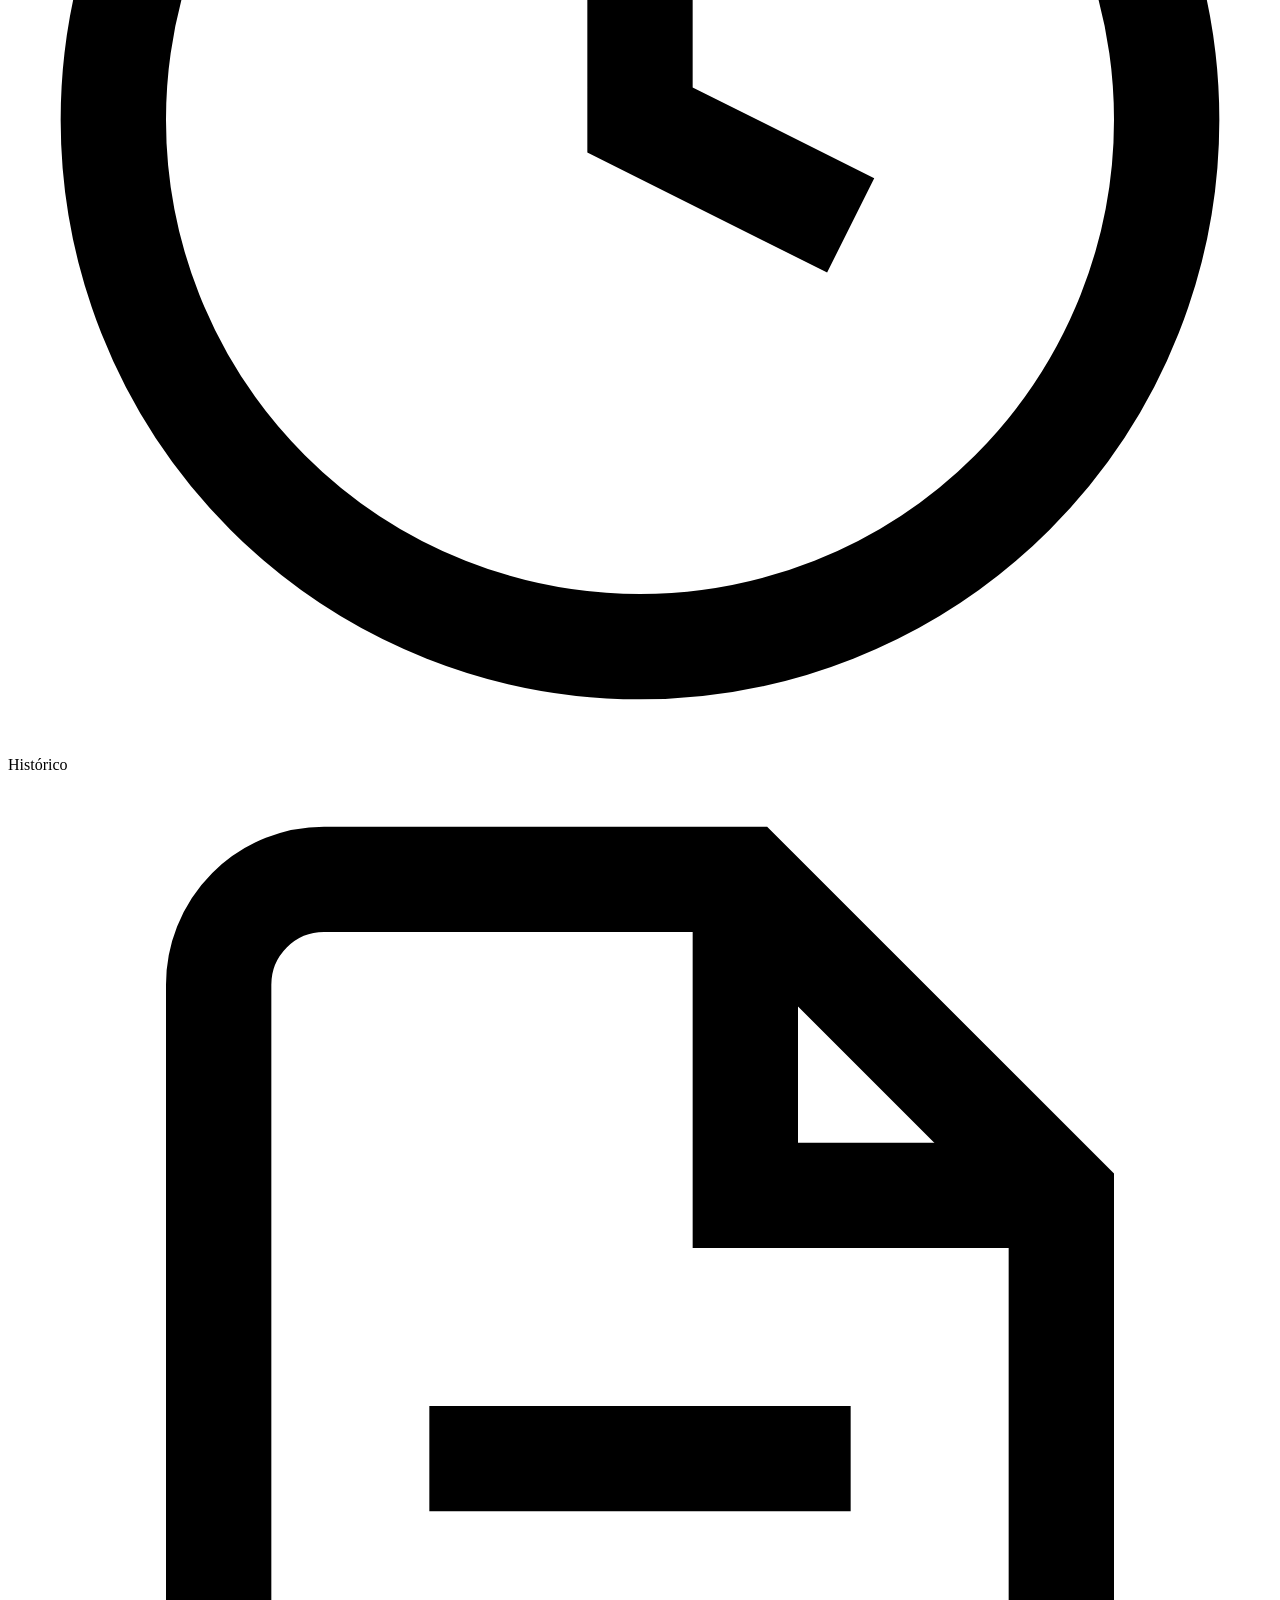
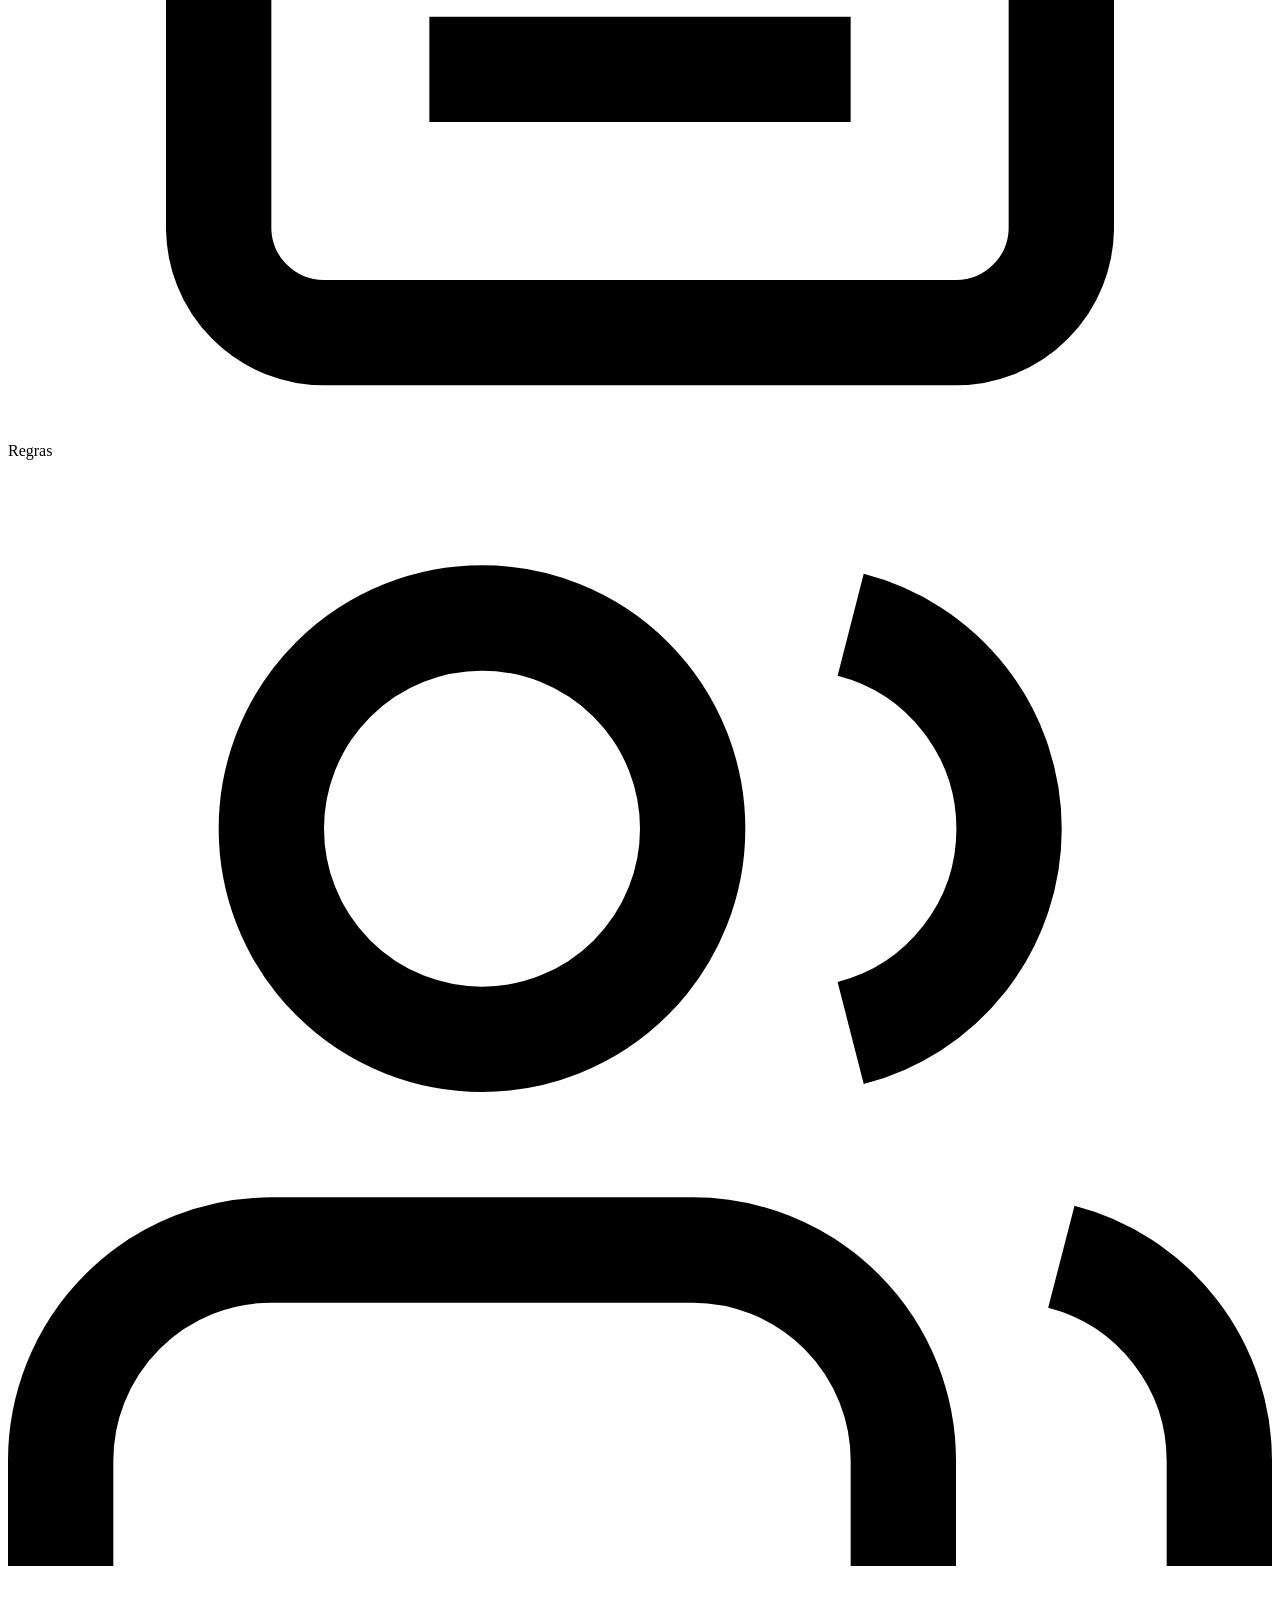
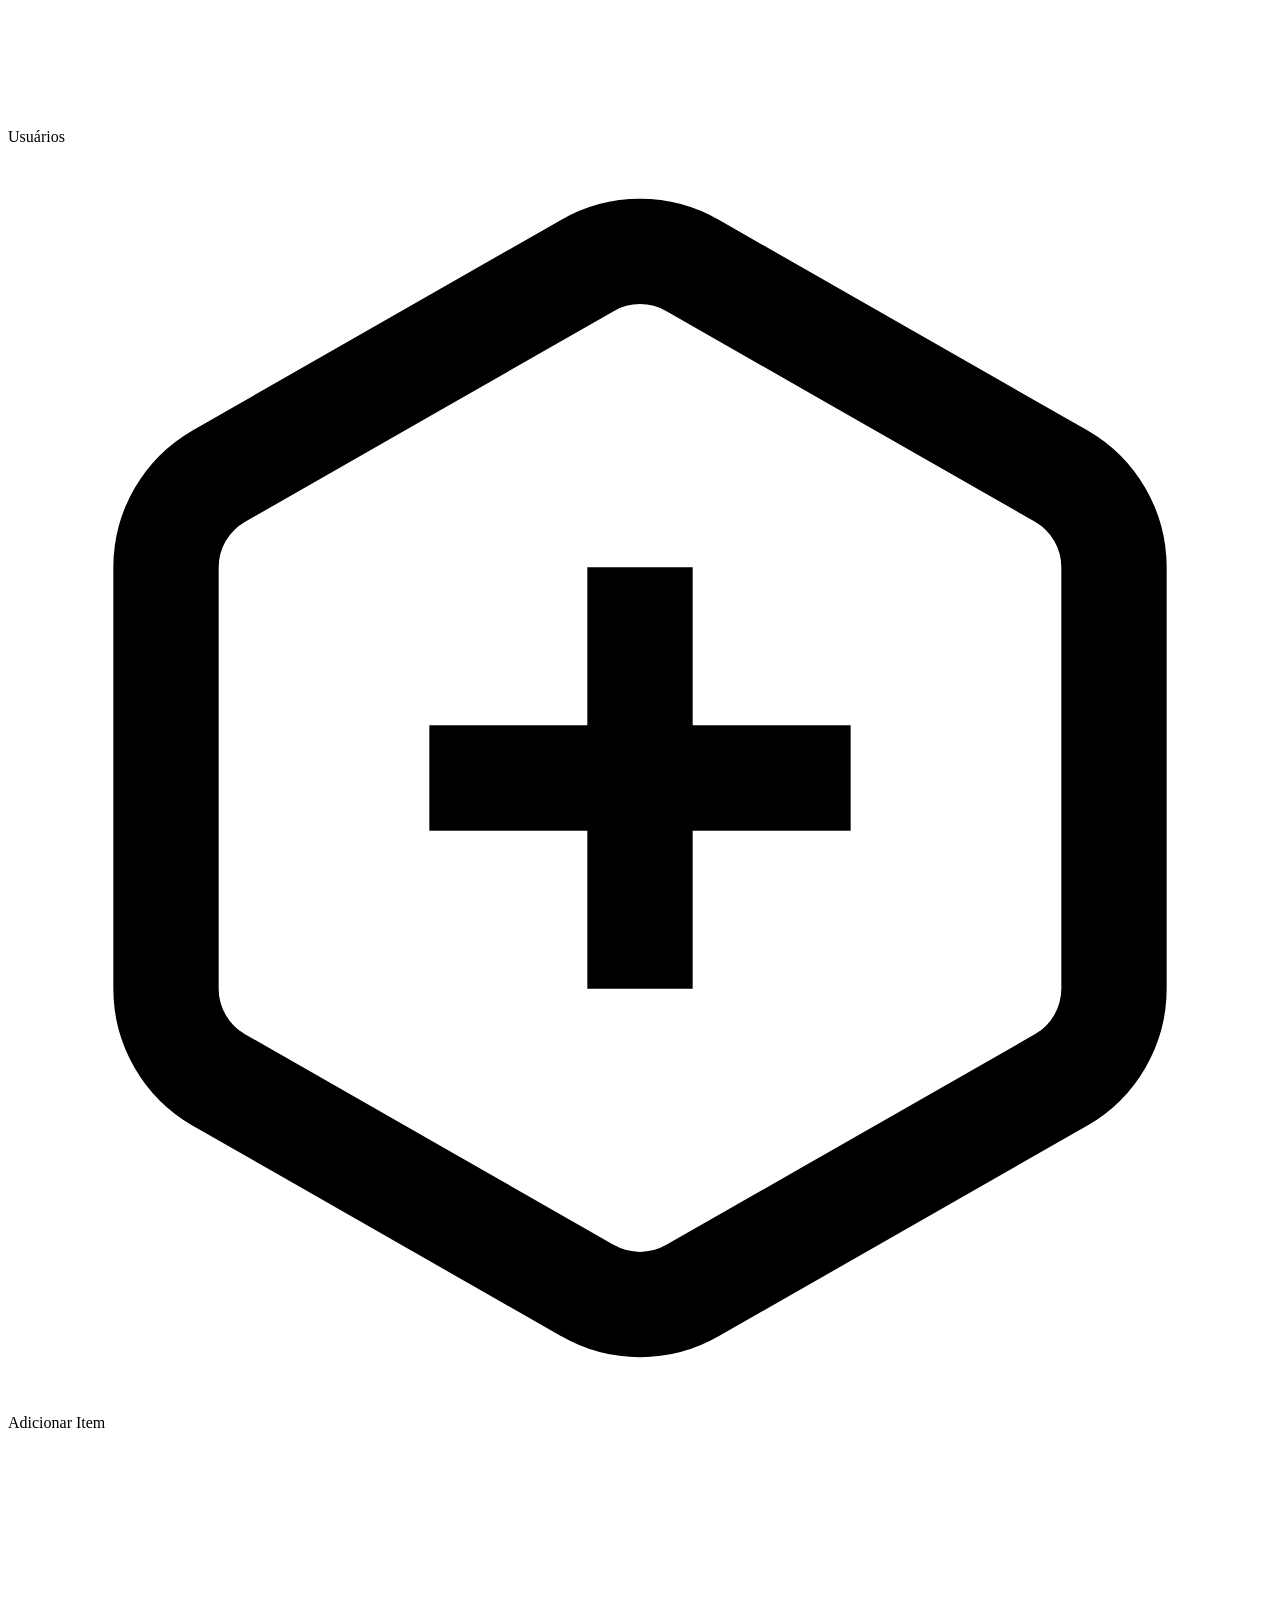
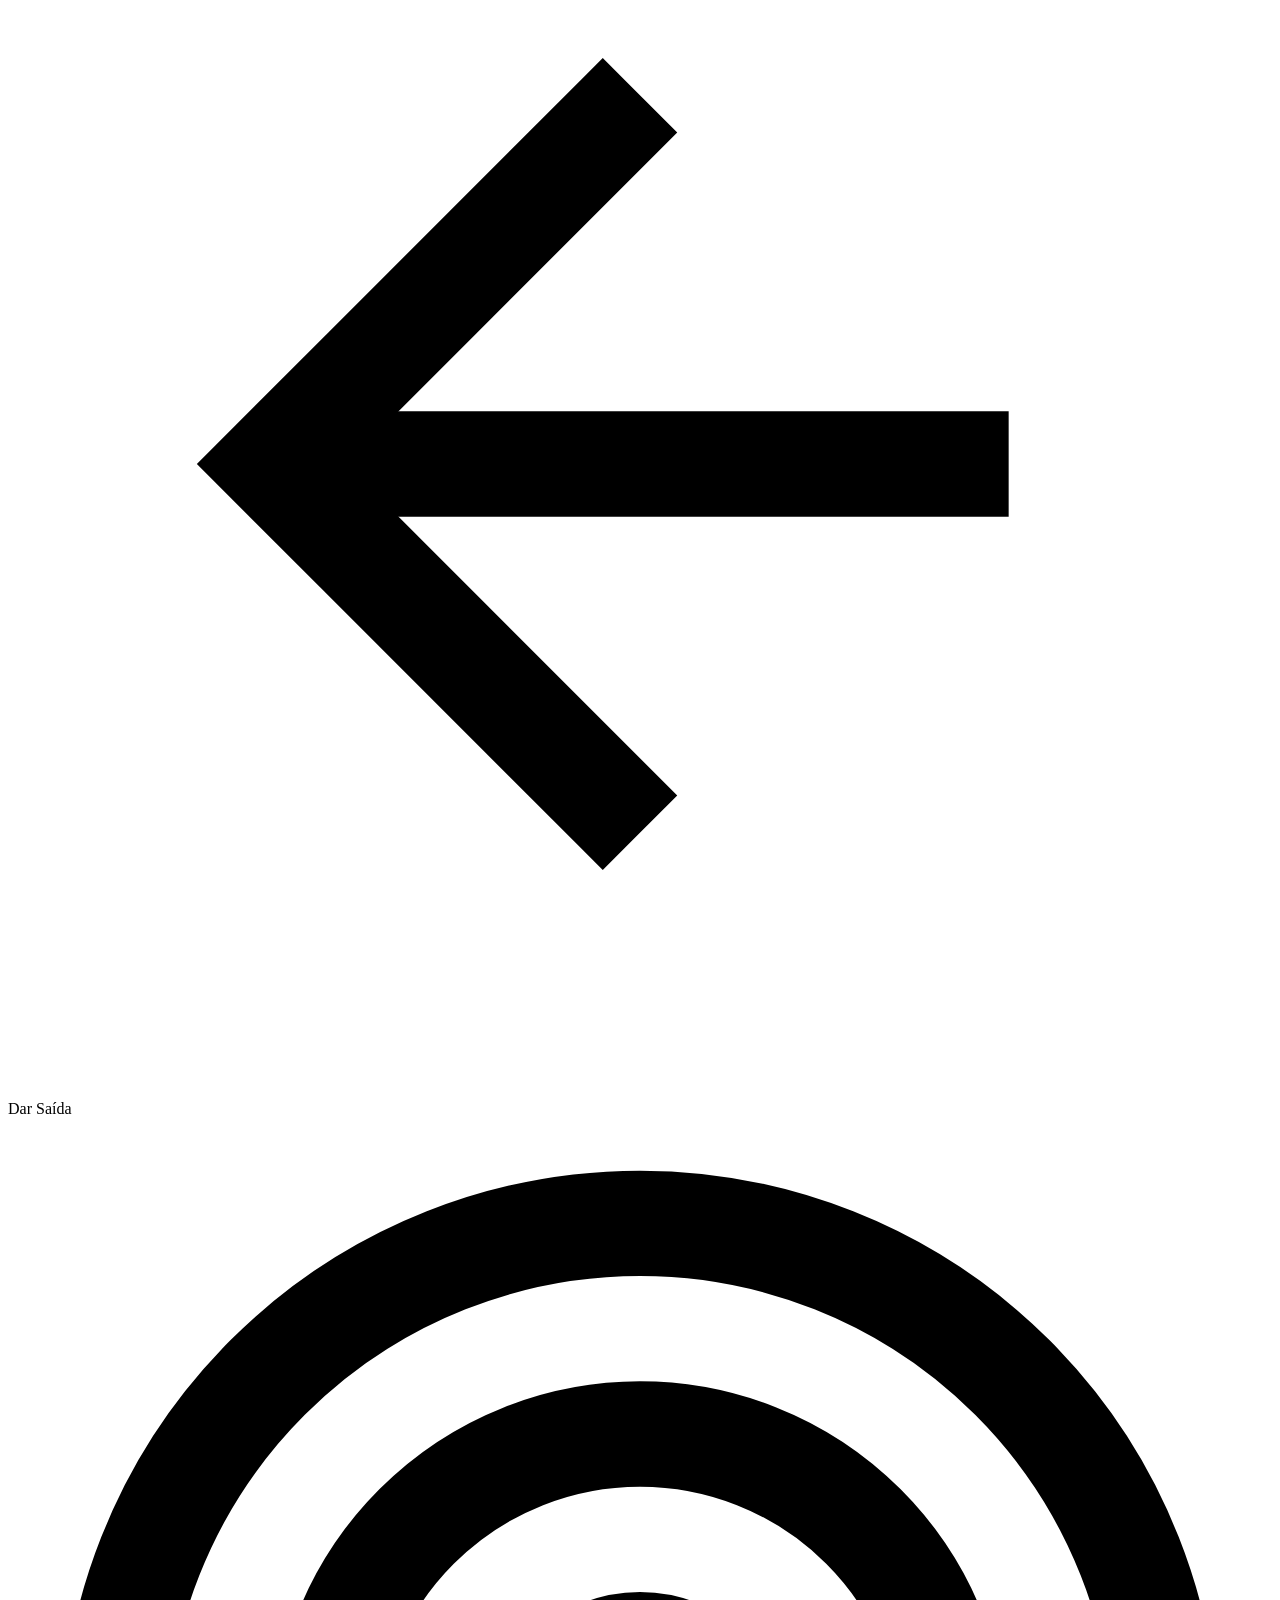
==== commit bdfda189: "Renomear Itens Pessoais para Inventario Pessoal Co-Authored-By: Claude Sonnet 4.6 <noreply@anthropic" ====
--- a/public/admin.html
+++ b/public/admin.html
@@ -22,7 +22,7 @@
       </div>
       <div class="sb-item" id="nav-inventario" onclick="window.location.href='/inventario.html'">
         <svg viewBox="0 0 24 24" fill="none" stroke="currentColor" stroke-width="2"><rect x="2" y="3" width="20" height="14" rx="2"/><path d="M8 21h8M12 17v4"/></svg>
-        Itens Pessoais
+        Inventário Pessoal
       </div>
       <div class="sb-item" id="nav-fabricados" onclick="window.location.href='/fabricados.html'">
         <svg viewBox="0 0 24 24" fill="none" stroke="currentColor" stroke-width="2"><path d="M14.7 6.3a1 1 0 0 0 0 1.4l1.6 1.6a1 1 0 0 0 1.4 0l3.77-3.77a6 6 0 0 1-7.94 7.94l-6.91 6.91a2.12 2.12 0 0 1-3-3l6.91-6.91a6 6 0 0 1 7.94-7.94l-3.76 3.76z"/></svg>
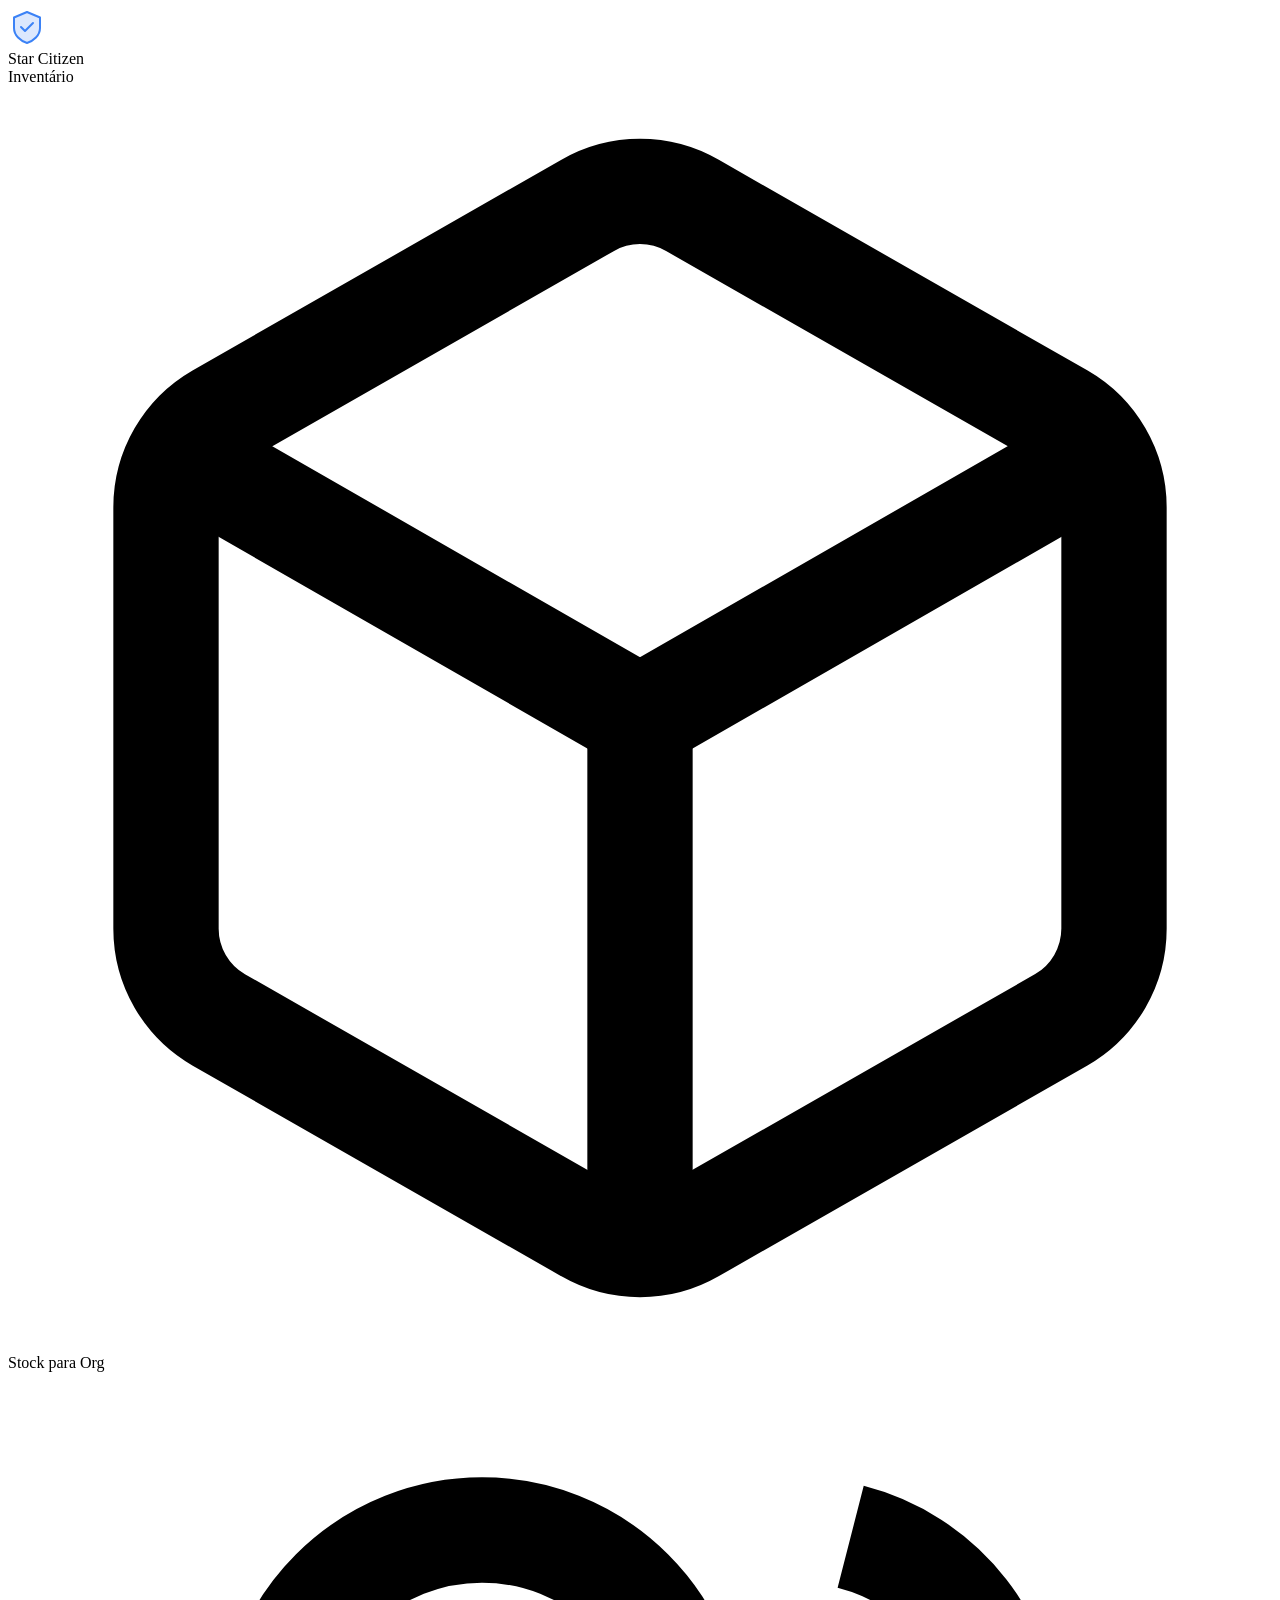
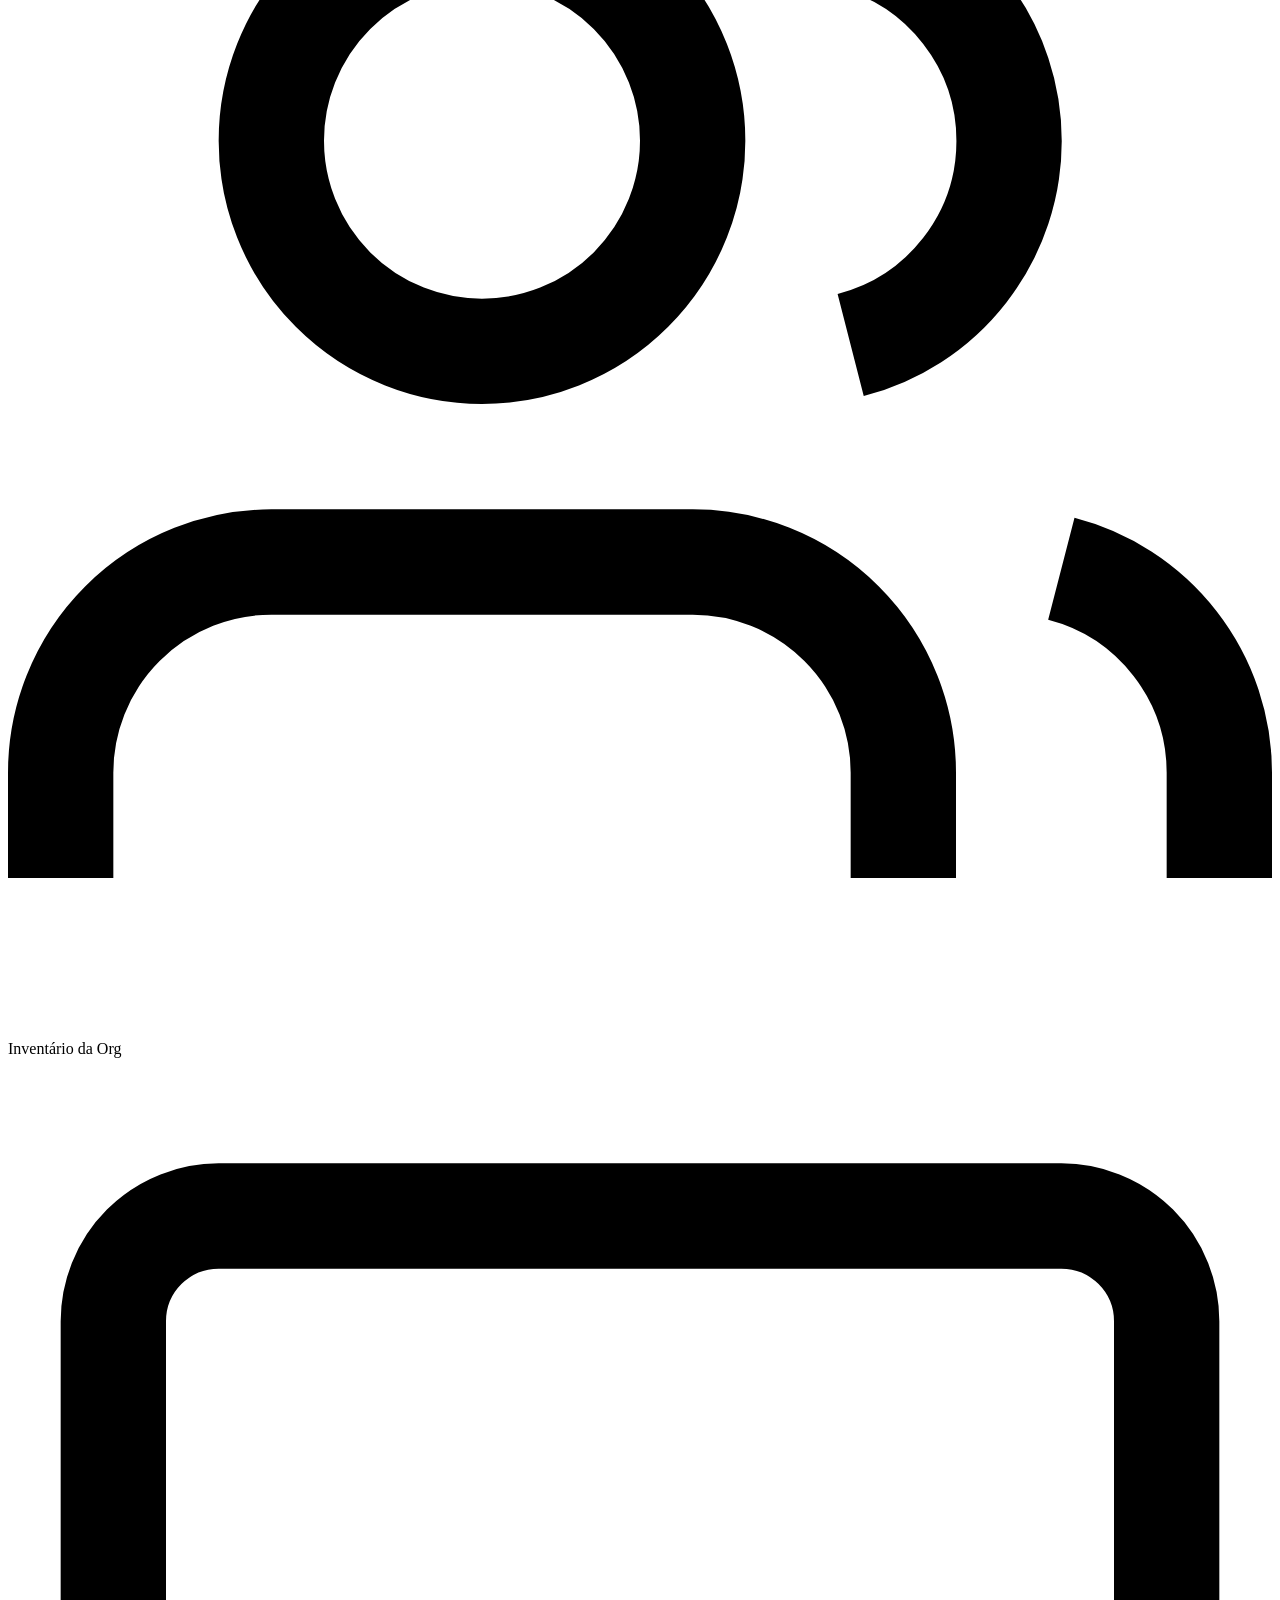
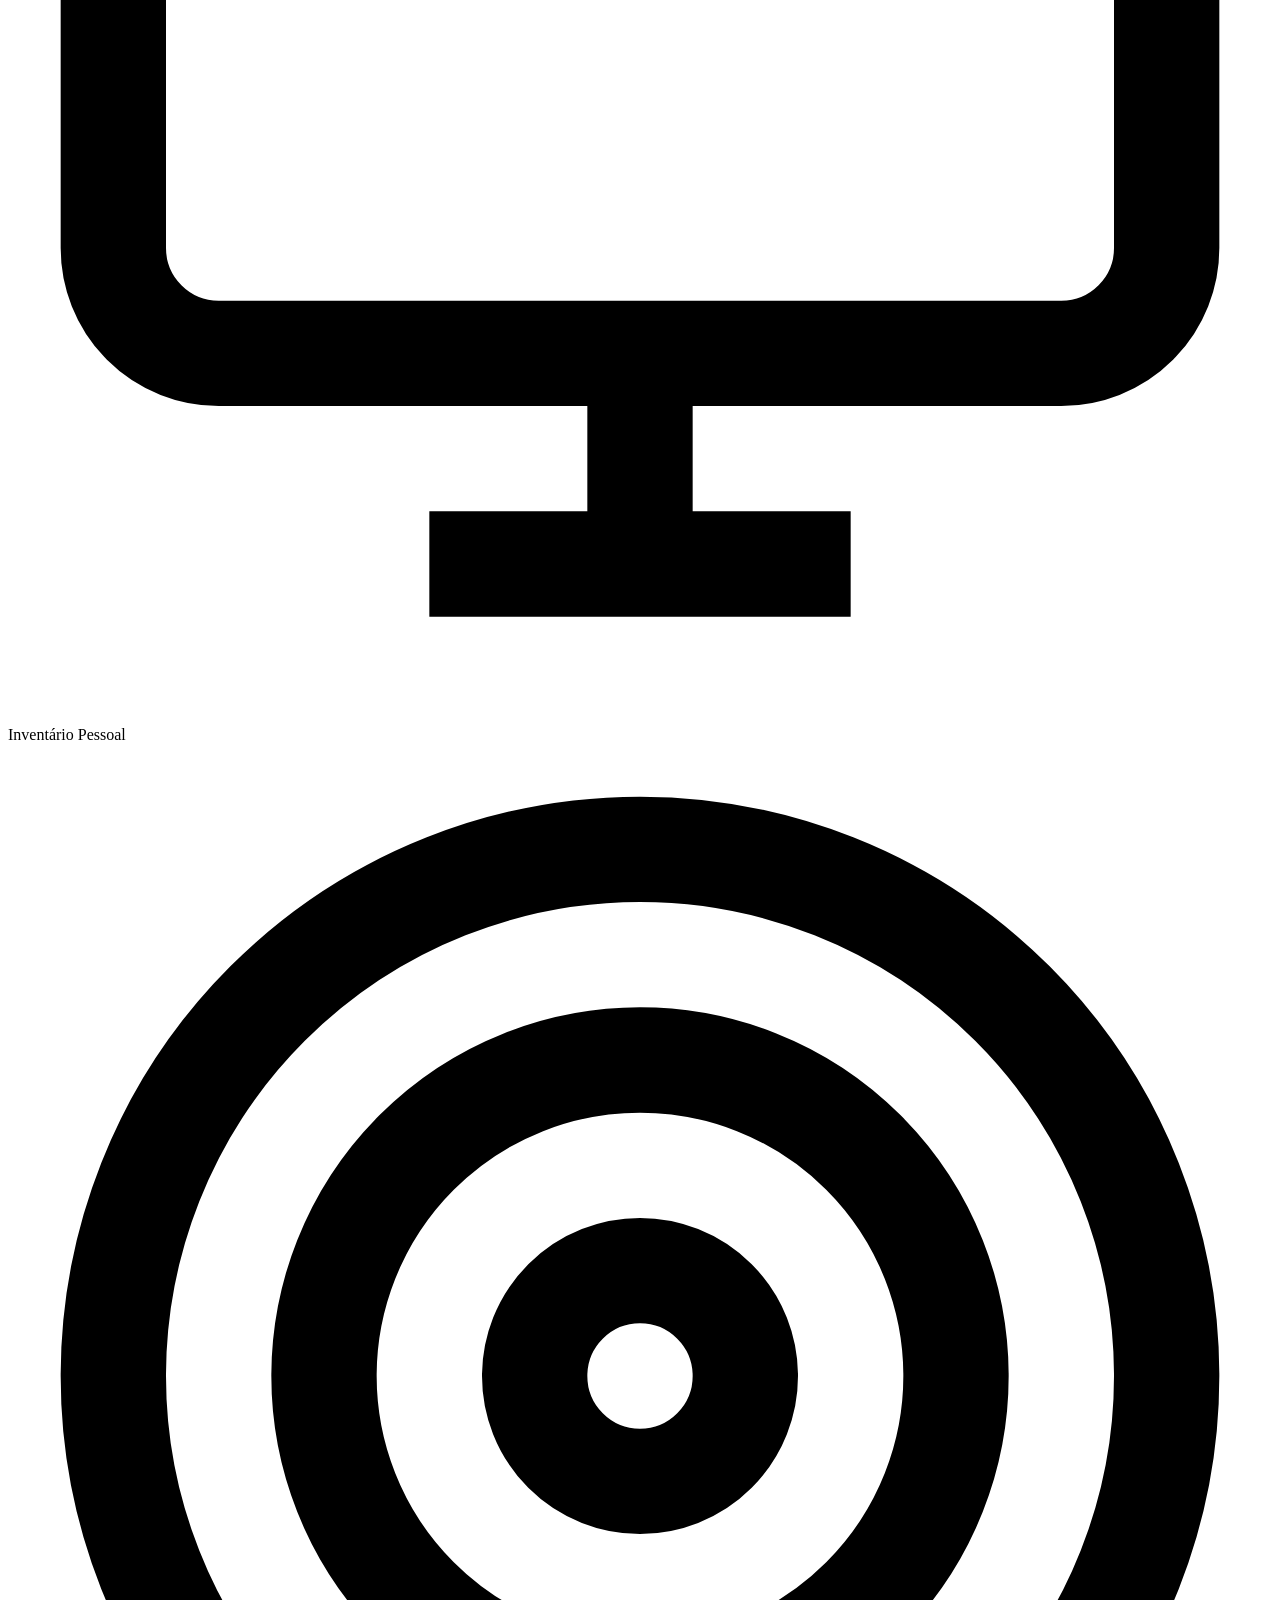
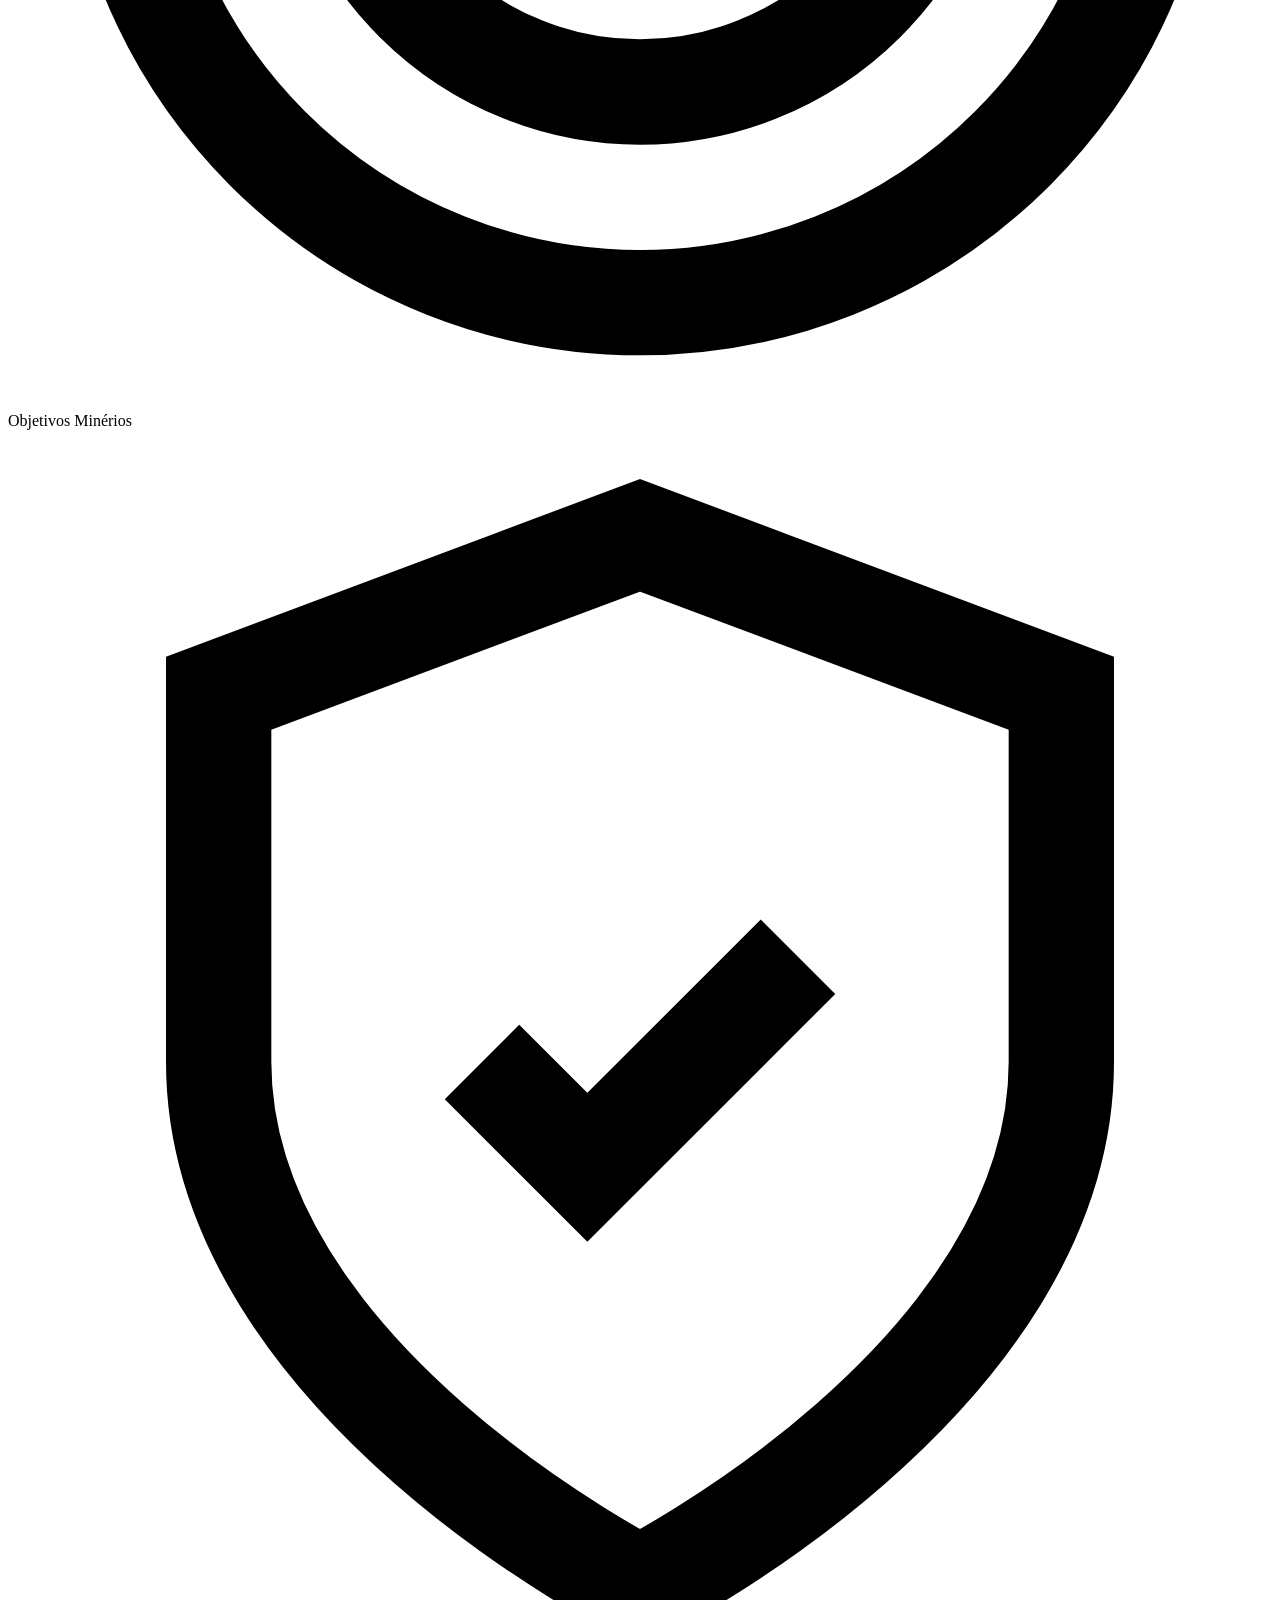
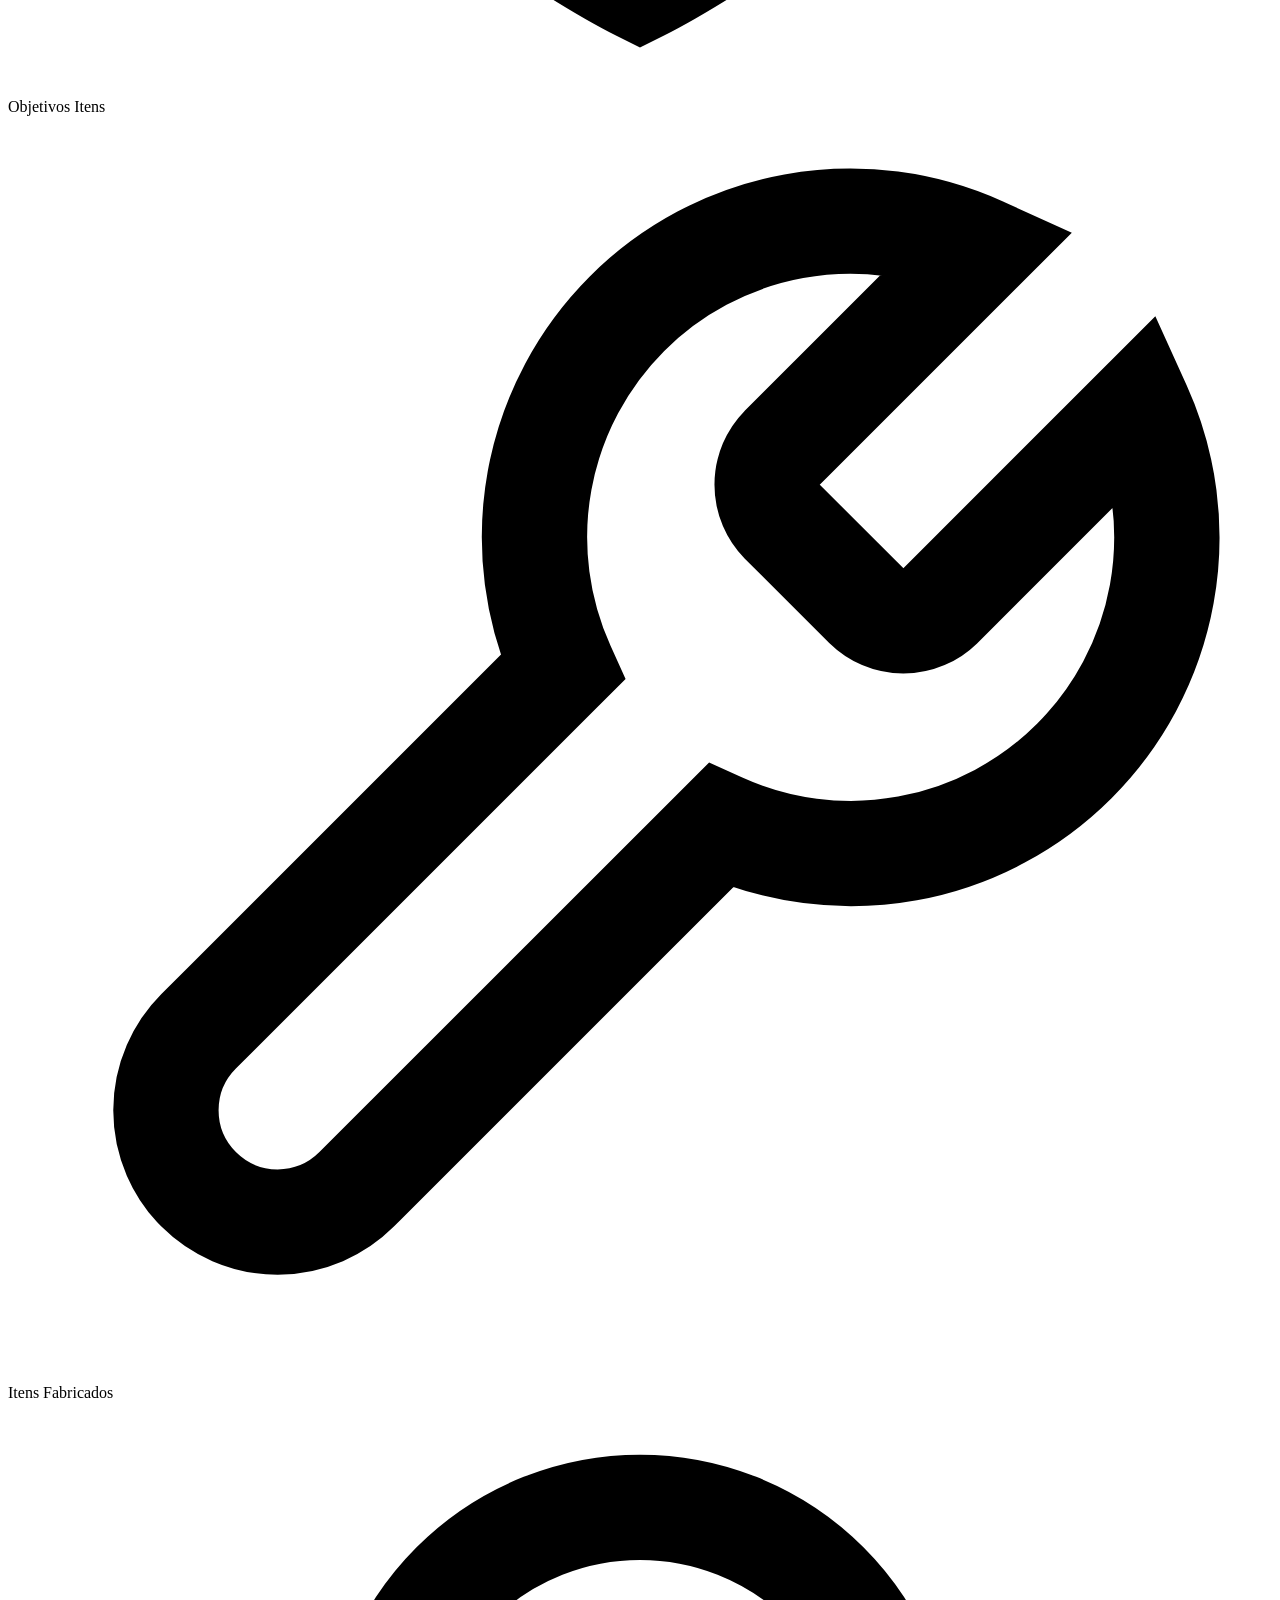
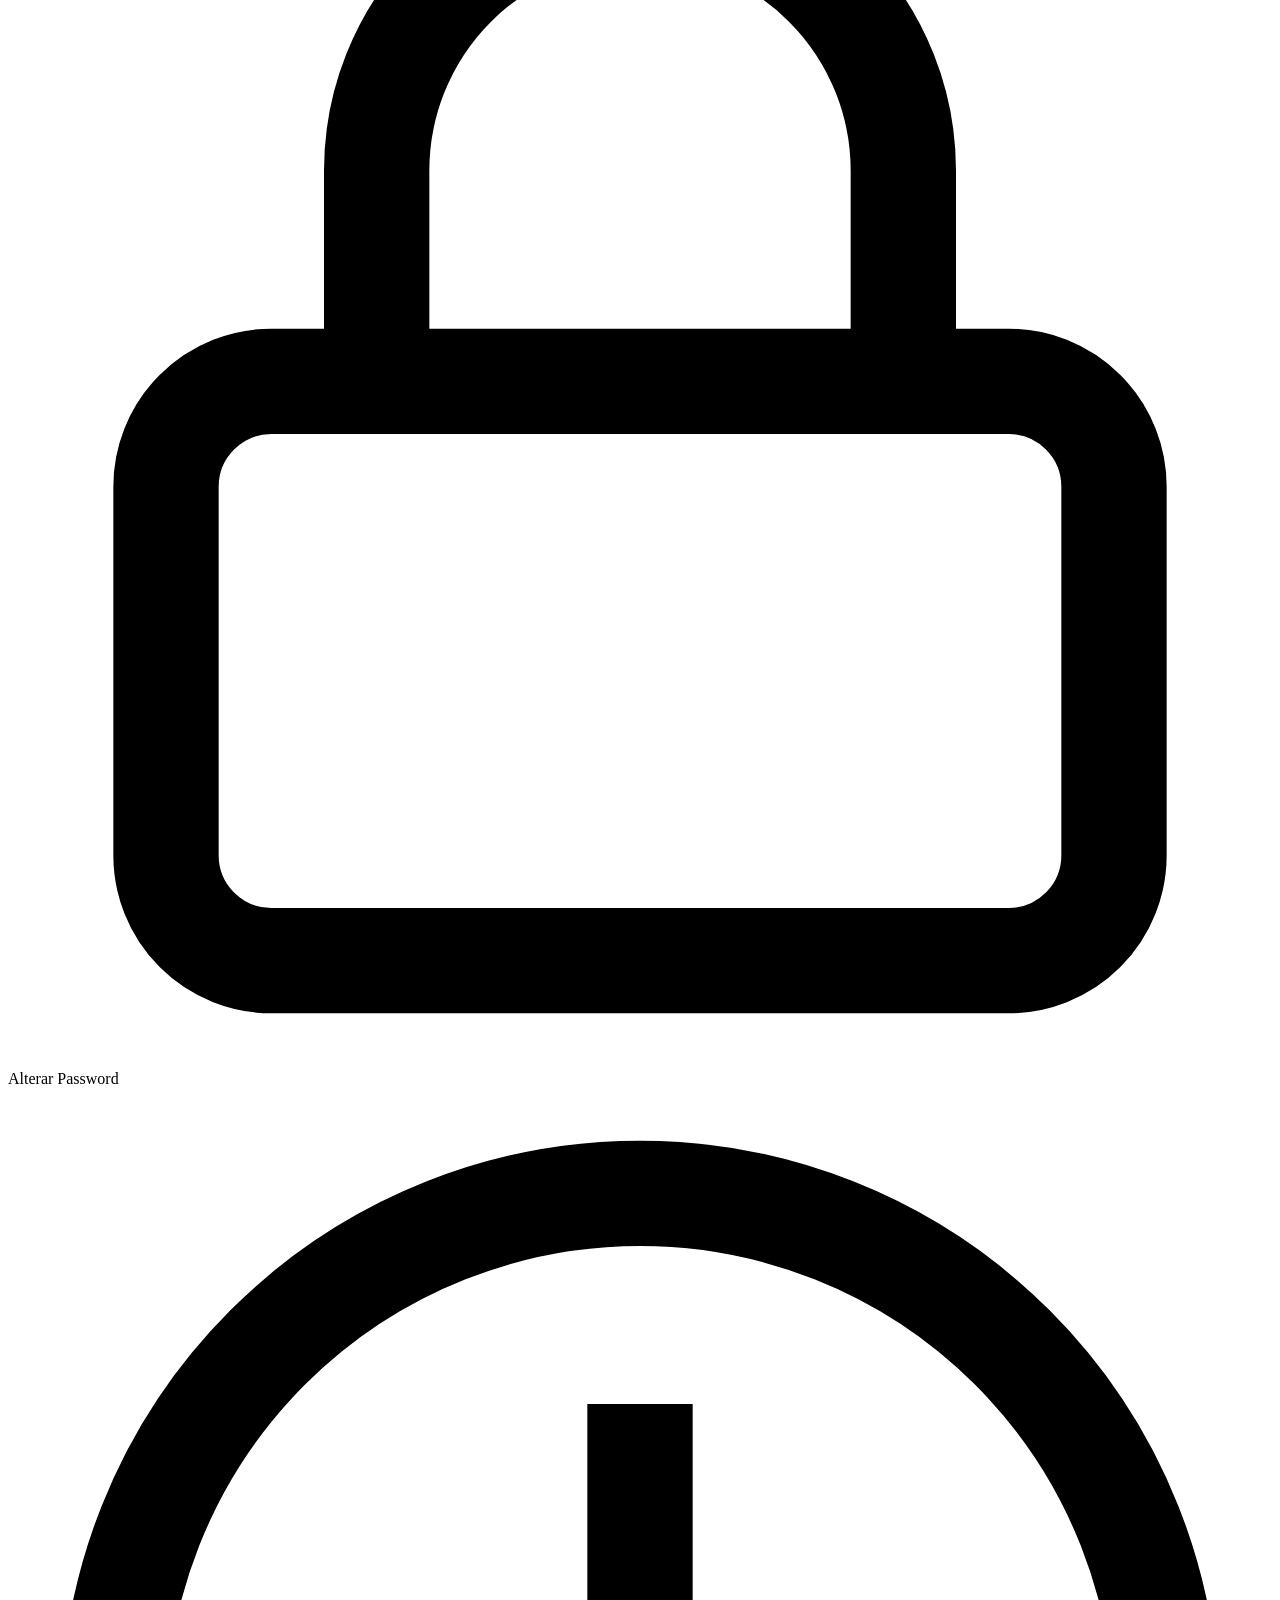
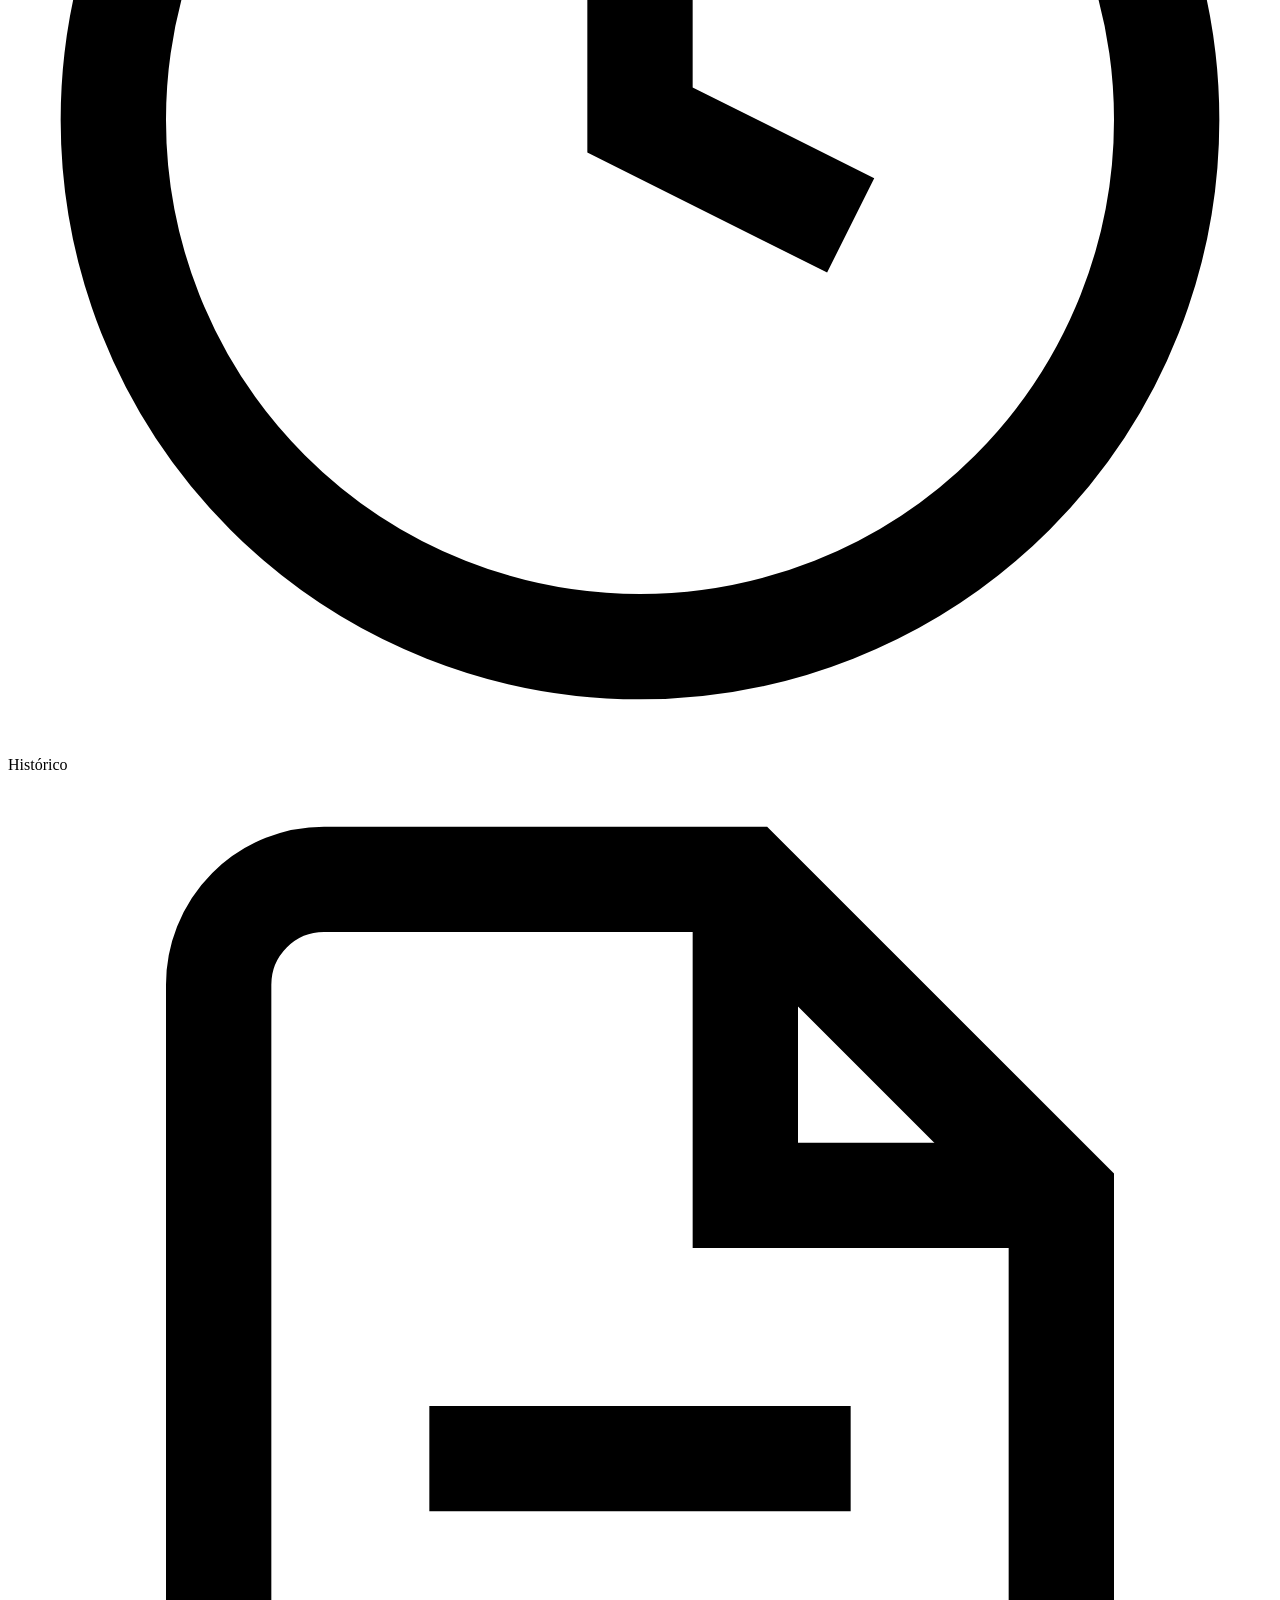
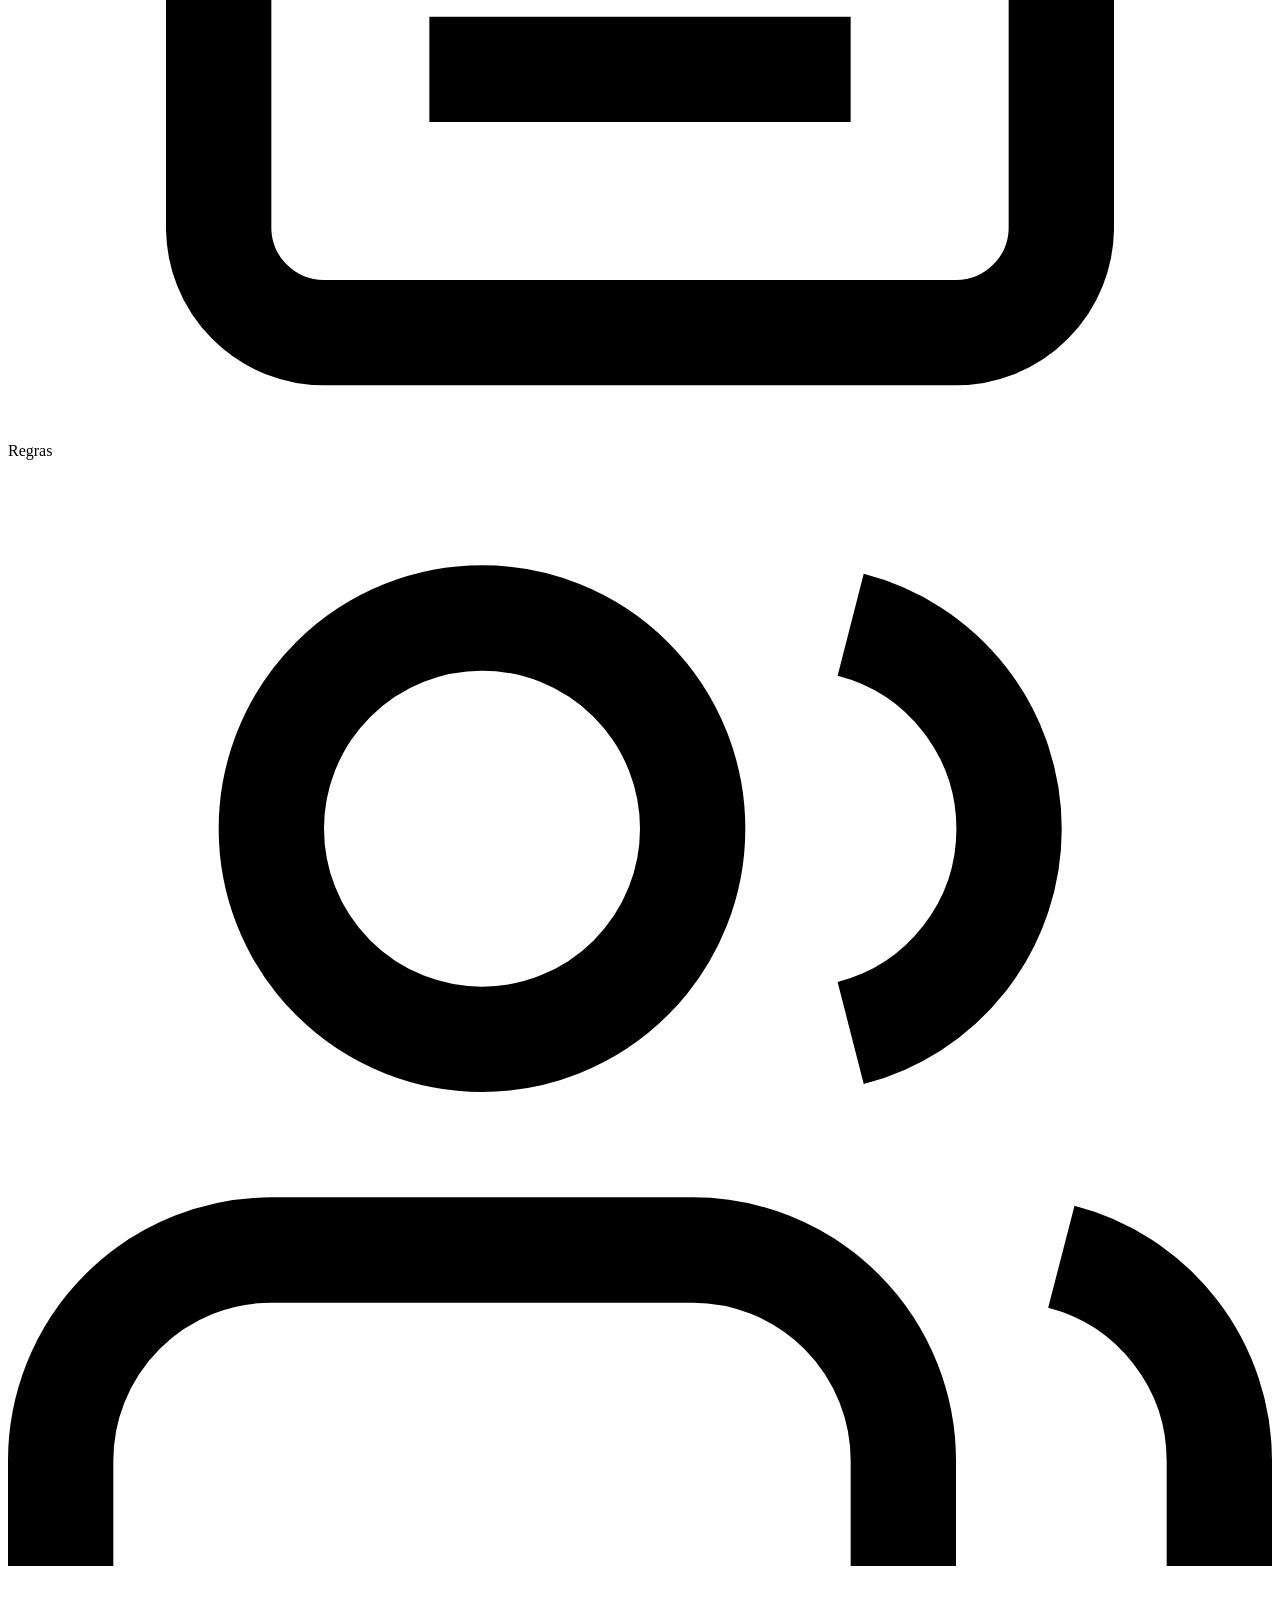
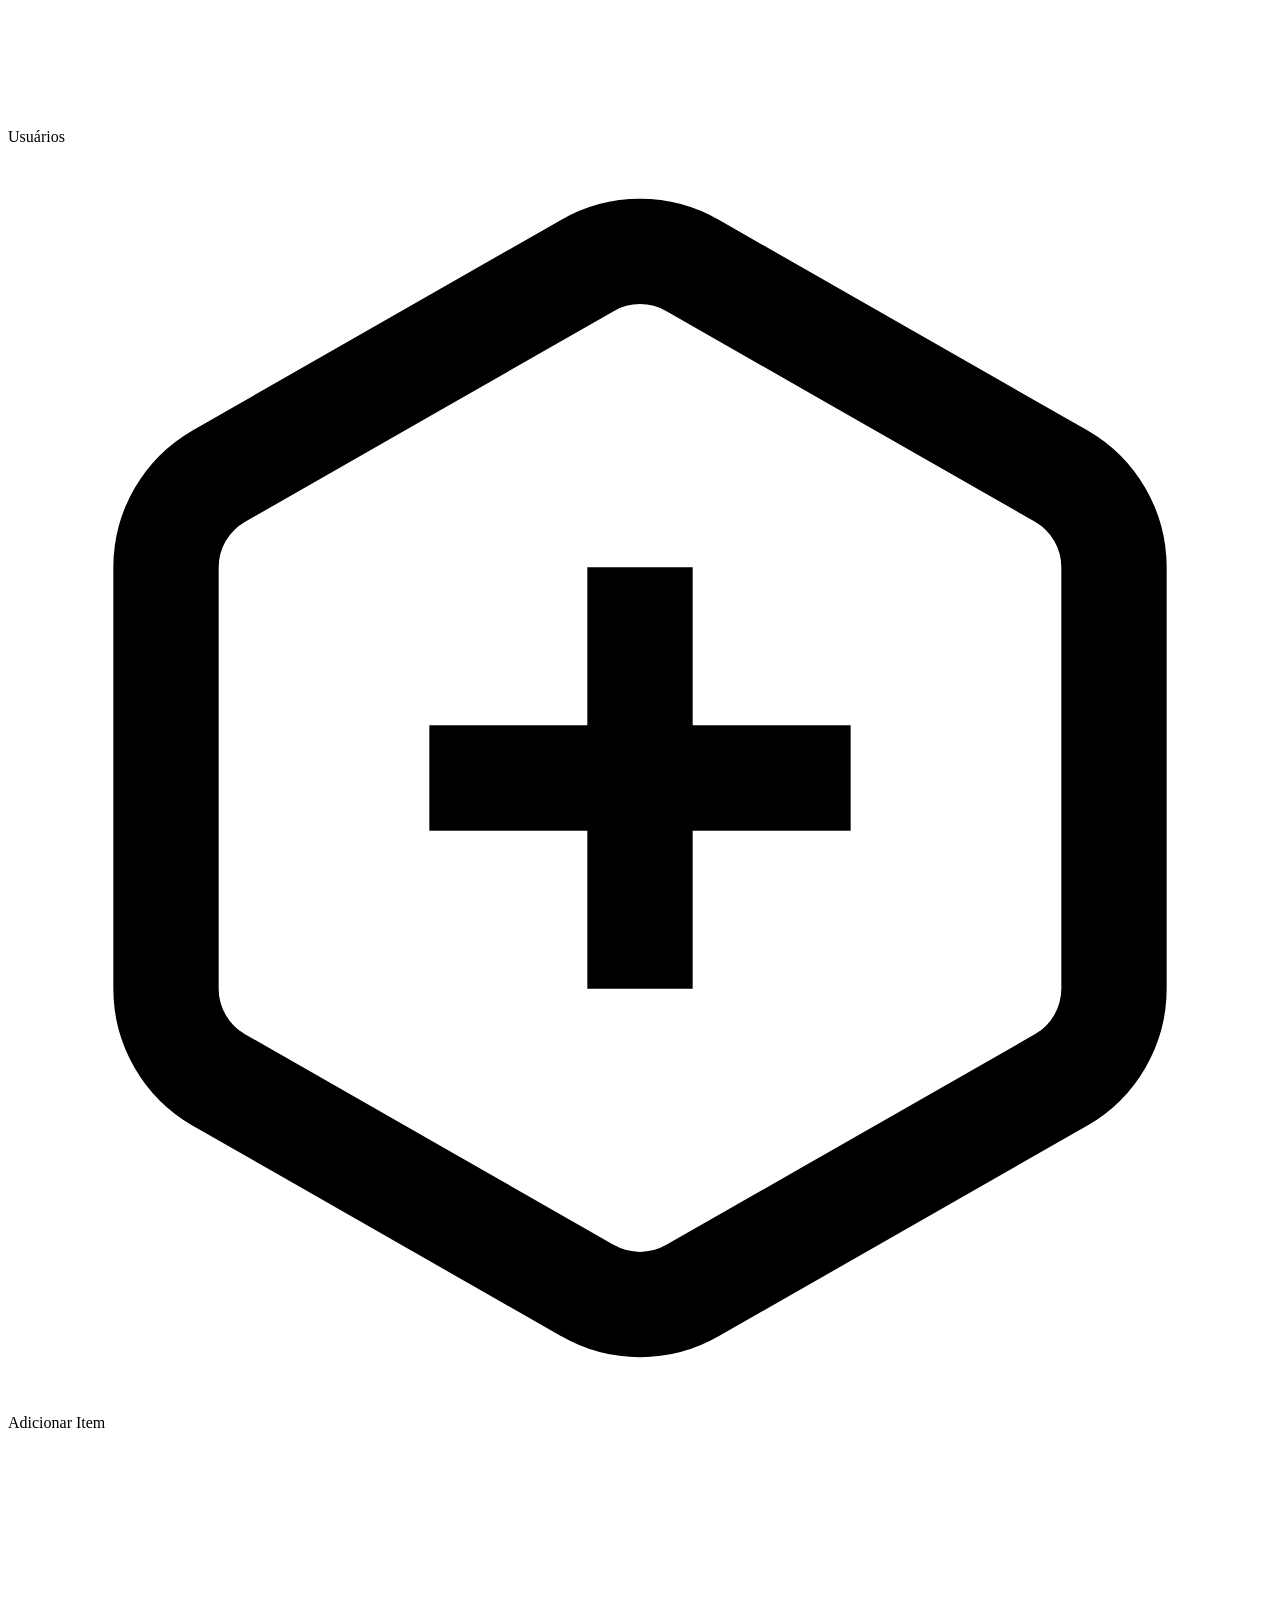
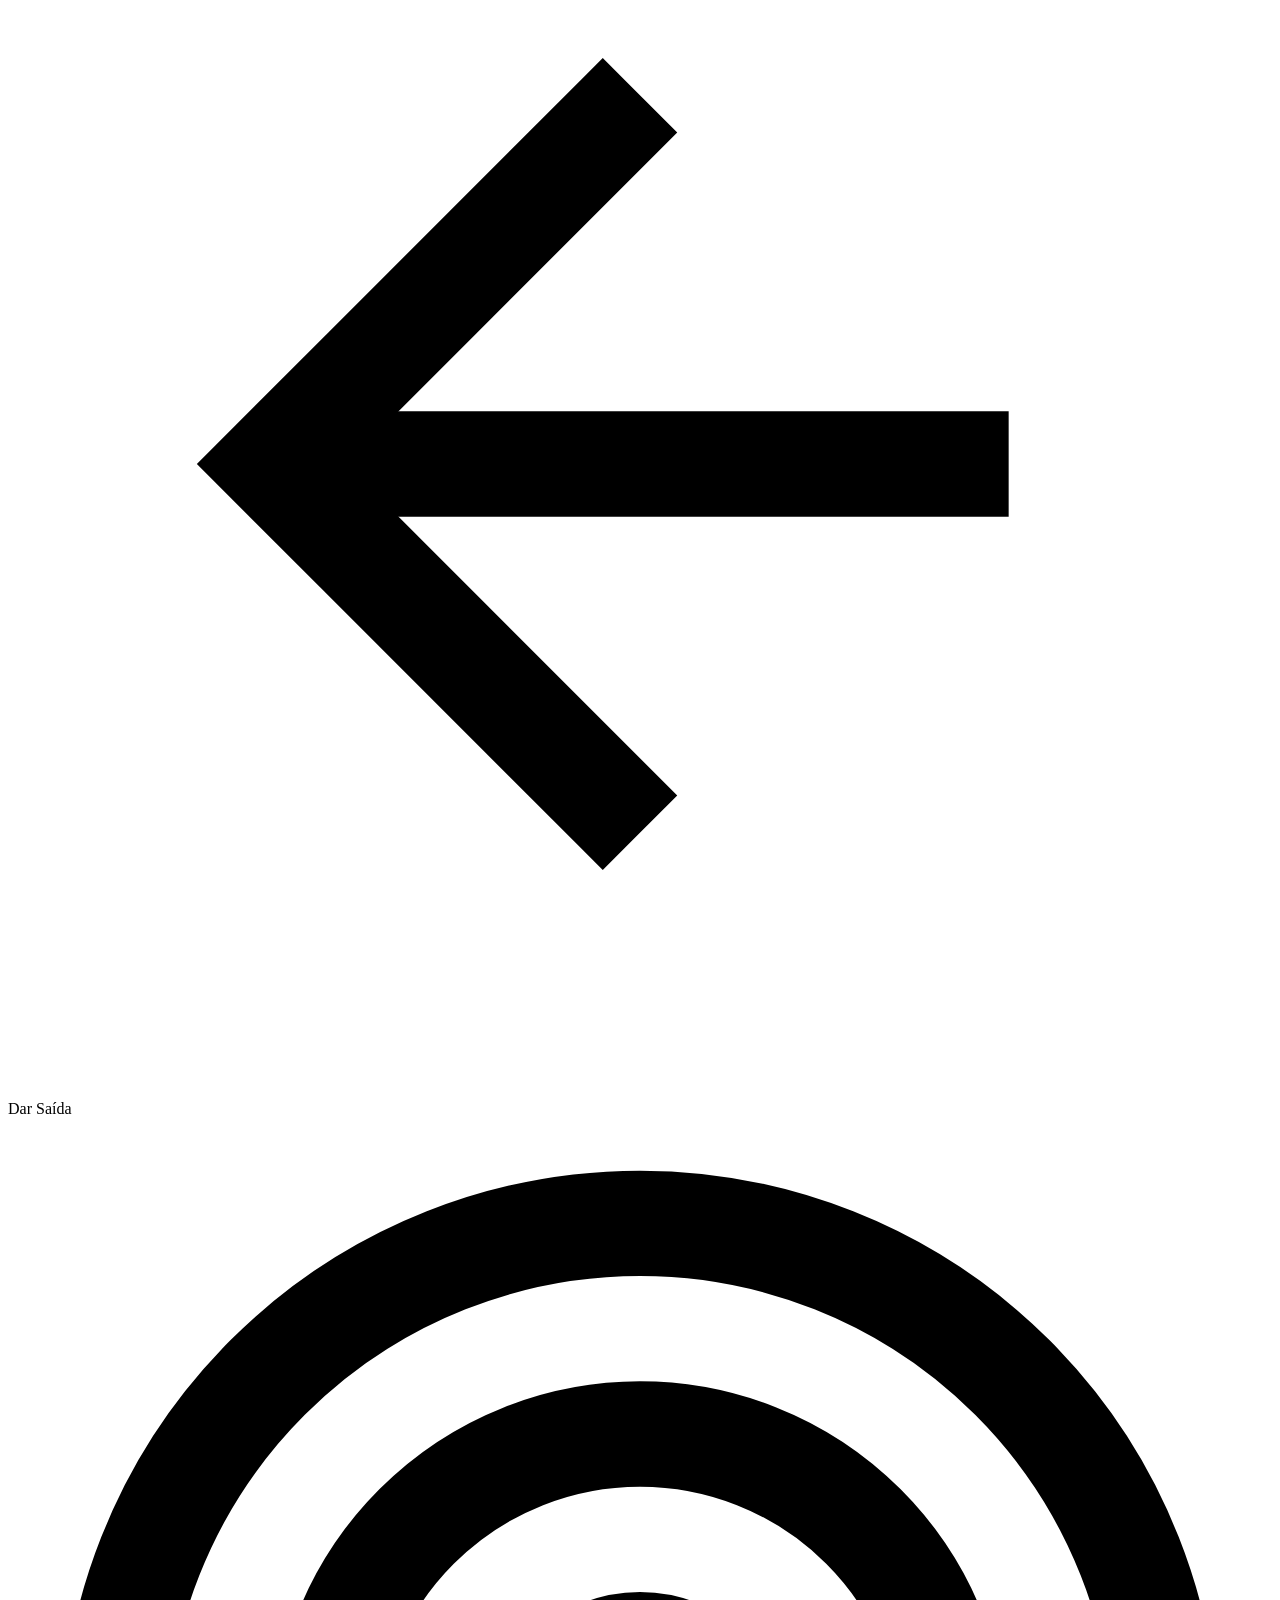
==== commit 631431f7: "Reordenar sidebar: Stock Org, Inv Org, Inv Pessoal, Obj Minerios, Obj Itens, Fabricados Co-Authored-" ====
--- a/public/admin.html
+++ b/public/admin.html
@@ -1,4 +1,4 @@
-<!DOCTYPE html>
+﻿<!DOCTYPE html>
 <html lang="pt-BR">
 <head>
 <meta charset="UTF-8">
@@ -20,25 +20,25 @@
         <svg viewBox="0 0 24 24" fill="none" stroke="currentColor" stroke-width="2"><path d="M11 21.73a2 2 0 0 0 2 0l7-4A2 2 0 0 0 21 16V8a2 2 0 0 0-1-1.73l-7-4a2 2 0 0 0-2 0l-7 4A2 2 0 0 0 3 8v8a2 2 0 0 0 1 1.73z"/><path d="M12 22V12"/><polyline points="3.29 7 12 12 20.71 7"/></svg>
         Stock para Org
       </div>
+      <div class="sb-item" id="nav-org" onclick="window.location.href='/org.html'">
+        <svg viewBox="0 0 24 24" fill="none" stroke="currentColor" stroke-width="2"><path d="M17 21v-2a4 4 0 0 0-4-4H5a4 4 0 0 0-4 4v2"/><circle cx="9" cy="7" r="4"/><path d="M23 21v-2a4 4 0 0 0-3-3.87"/><path d="M16 3.13a4 4 0 0 1 0 7.75"/></svg>
+        Inventário da Org
+      </div>
       <div class="sb-item" id="nav-inventario" onclick="window.location.href='/inventario.html'">
         <svg viewBox="0 0 24 24" fill="none" stroke="currentColor" stroke-width="2"><rect x="2" y="3" width="20" height="14" rx="2"/><path d="M8 21h8M12 17v4"/></svg>
         Inventário Pessoal
       </div>
+      <div class="sb-item" id="nav-obj" onclick="window.location.href='/objetivos.html'">
+        <svg viewBox="0 0 24 24" fill="none" stroke="currentColor" stroke-width="2"><circle cx="12" cy="12" r="10"/><circle cx="12" cy="12" r="6"/><circle cx="12" cy="12" r="2"/></svg>
+        Objetivos Minérios
+      </div>
+      <div class="sb-item" id="nav-objitems" onclick="window.location.href='/objitems.html'">
+        <svg viewBox="0 0 24 24" fill="none" stroke="currentColor" stroke-width="2"><path d="M12 22s8-4 8-10V5l-8-3-8 3v7c0 6 8 10 8 10z"/><path d="m9 12 2 2 4-4"/></svg>
+        Objetivos Itens
+      </div>
       <div class="sb-item" id="nav-fabricados" onclick="window.location.href='/fabricados.html'">
         <svg viewBox="0 0 24 24" fill="none" stroke="currentColor" stroke-width="2"><path d="M14.7 6.3a1 1 0 0 0 0 1.4l1.6 1.6a1 1 0 0 0 1.4 0l3.77-3.77a6 6 0 0 1-7.94 7.94l-6.91 6.91a2.12 2.12 0 0 1-3-3l6.91-6.91a6 6 0 0 1 7.94-7.94l-3.76 3.76z"/></svg>
         Itens Fabricados
-      </div>
-      <div class="sb-item" id="nav-org" onclick="window.location.href='/org.html'">
-        <svg viewBox="0 0 24 24" fill="none" stroke="currentColor" stroke-width="2"><path d="M17 21v-2a4 4 0 0 0-4-4H5a4 4 0 0 0-4 4v2"/><circle cx="9" cy="7" r="4"/><path d="M23 21v-2a4 4 0 0 0-3-3.87"/><path d="M16 3.13a4 4 0 0 1 0 7.75"/></svg>
-        Inventário da Org
-      </div>
-      <div class="sb-item" id="nav-obj" onclick="window.location.href='/objetivos.html'">
-        <svg viewBox="0 0 24 24" fill="none" stroke="currentColor" stroke-width="2"><circle cx="12" cy="12" r="10"/><circle cx="12" cy="12" r="6"/><circle cx="12" cy="12" r="2"/></svg>
-        Objetivos Minérios
-      </div>
-      <div class="sb-item" id="nav-objitems" onclick="window.location.href='/objitems.html'">
-        <svg viewBox="0 0 24 24" fill="none" stroke="currentColor" stroke-width="2"><path d="M12 22s8-4 8-10V5l-8-3-8 3v7c0 6 8 10 8 10z"/><path d="m9 12 2 2 4-4"/></svg>
-        Objetivos Itens
       </div>
       <div class="sb-divider"></div>
       <div class="sb-item" id="nav-pw" onclick="window.location.href='/dashboard.html?section=pw'">
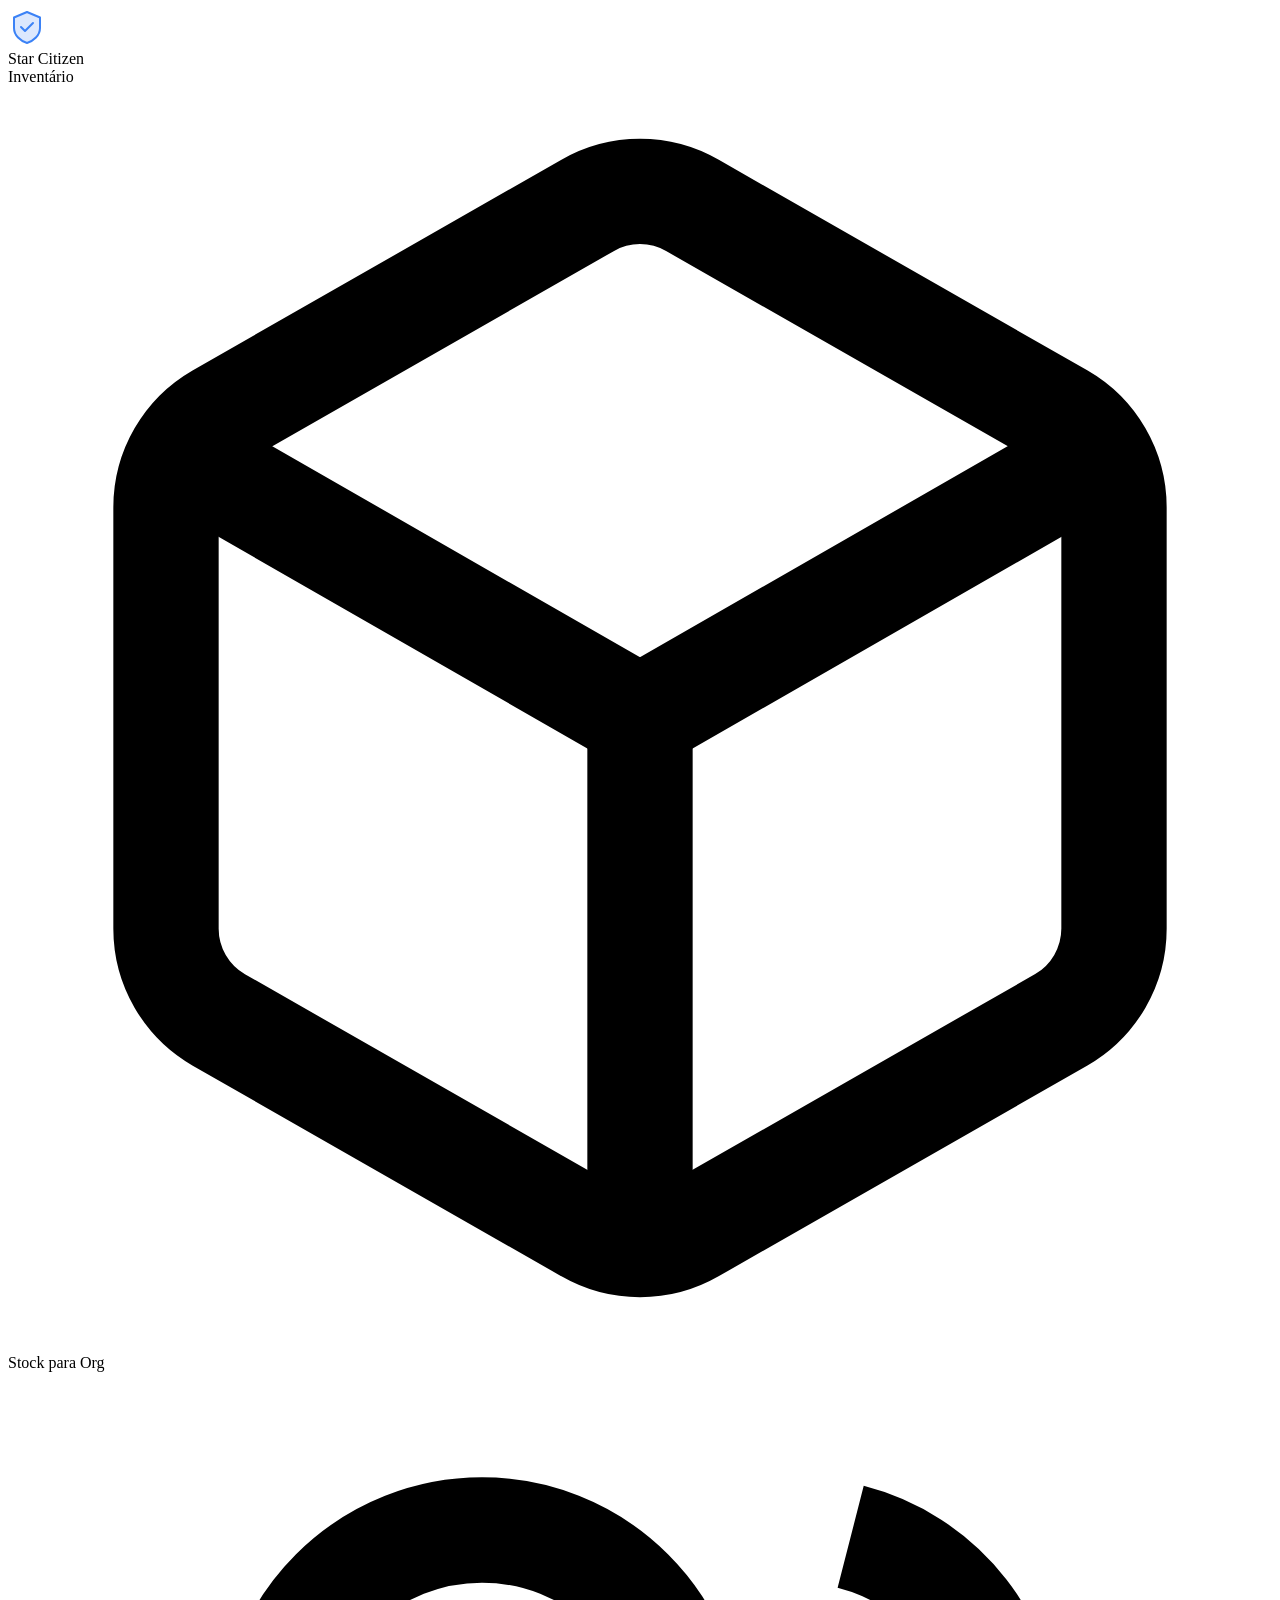
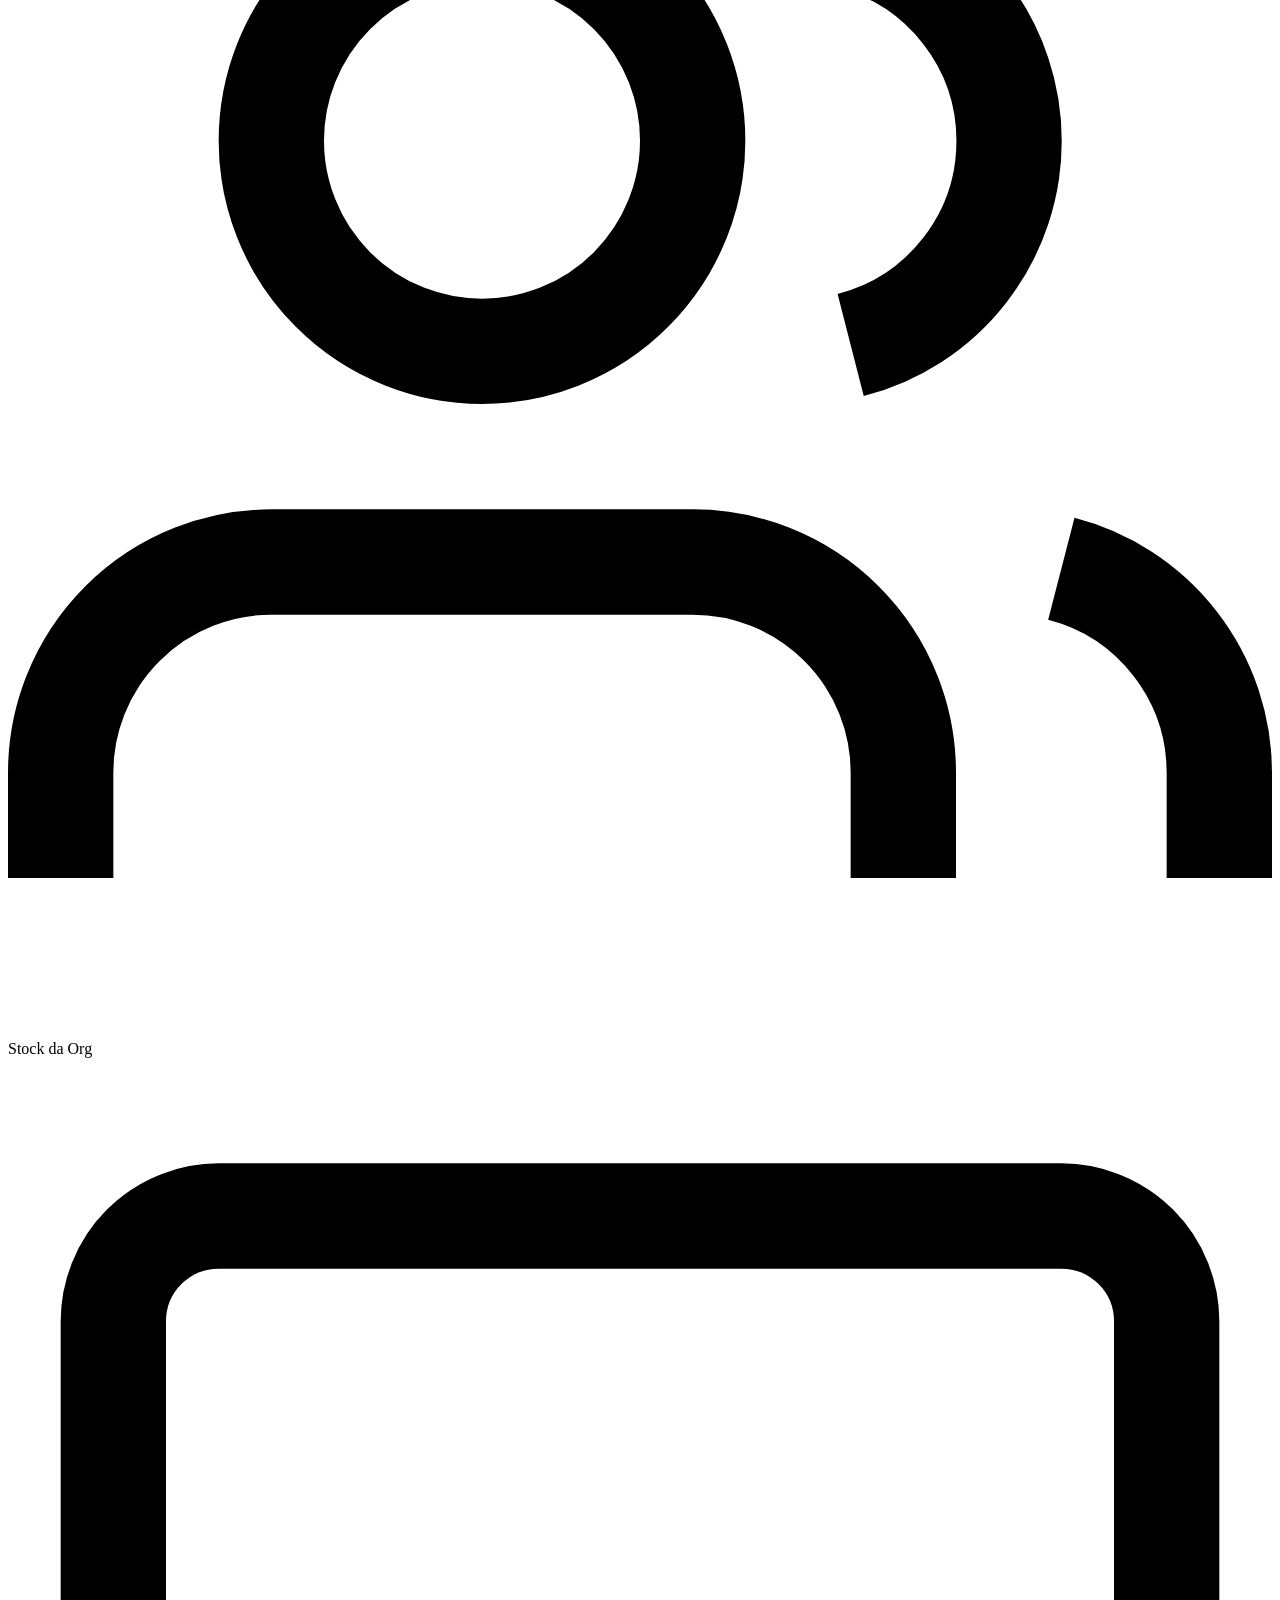
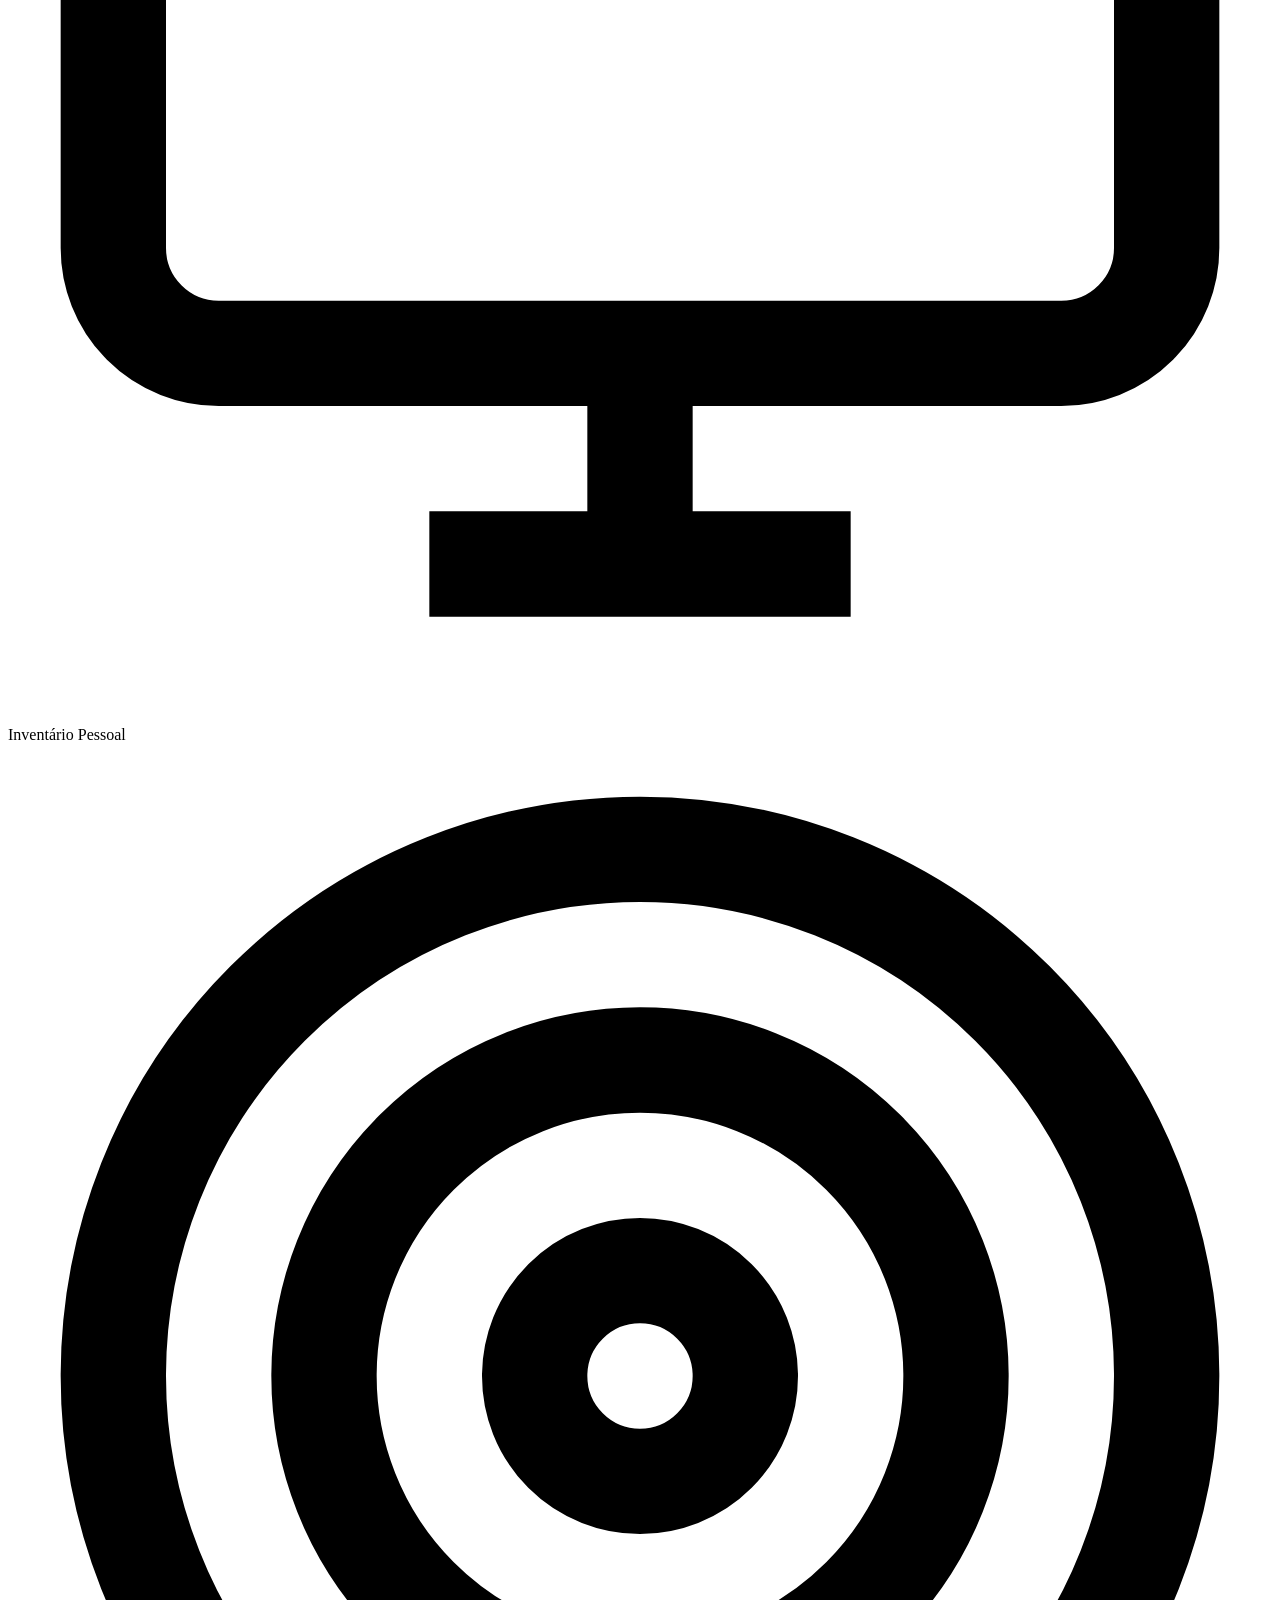
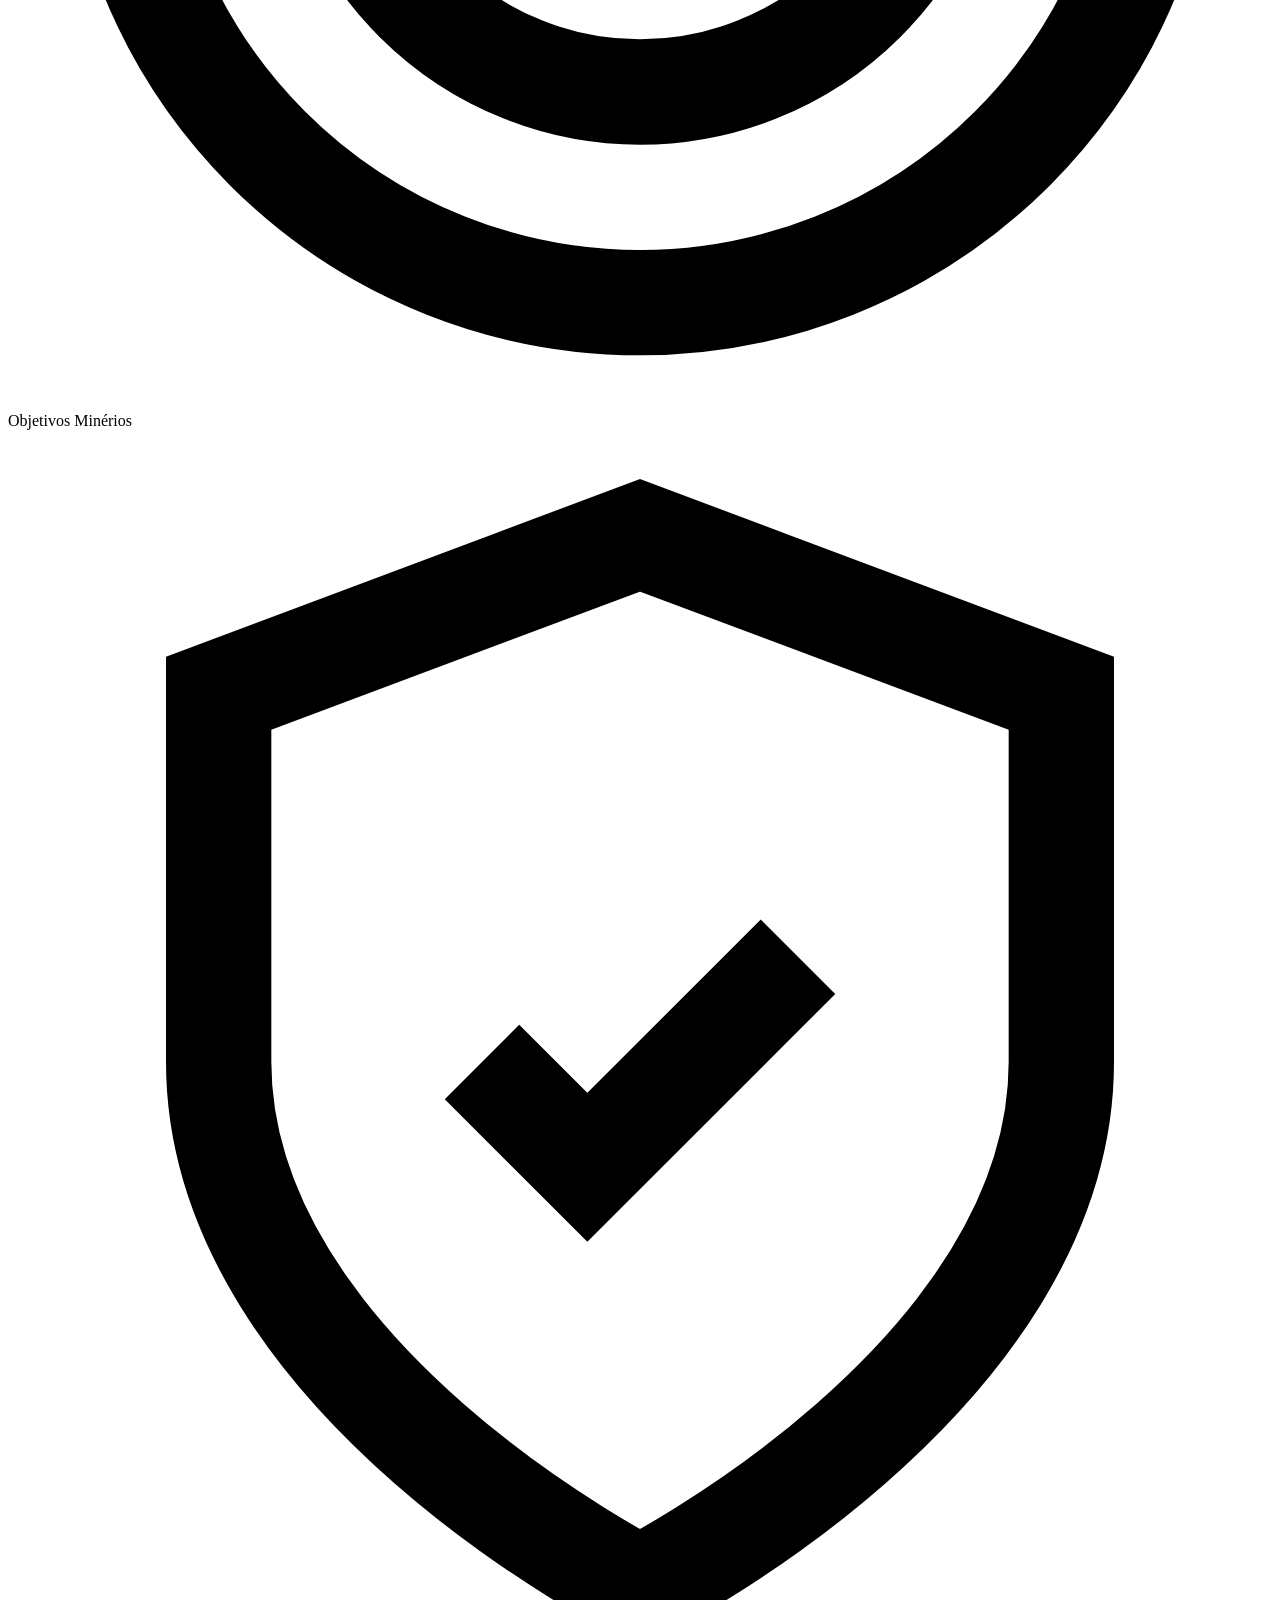
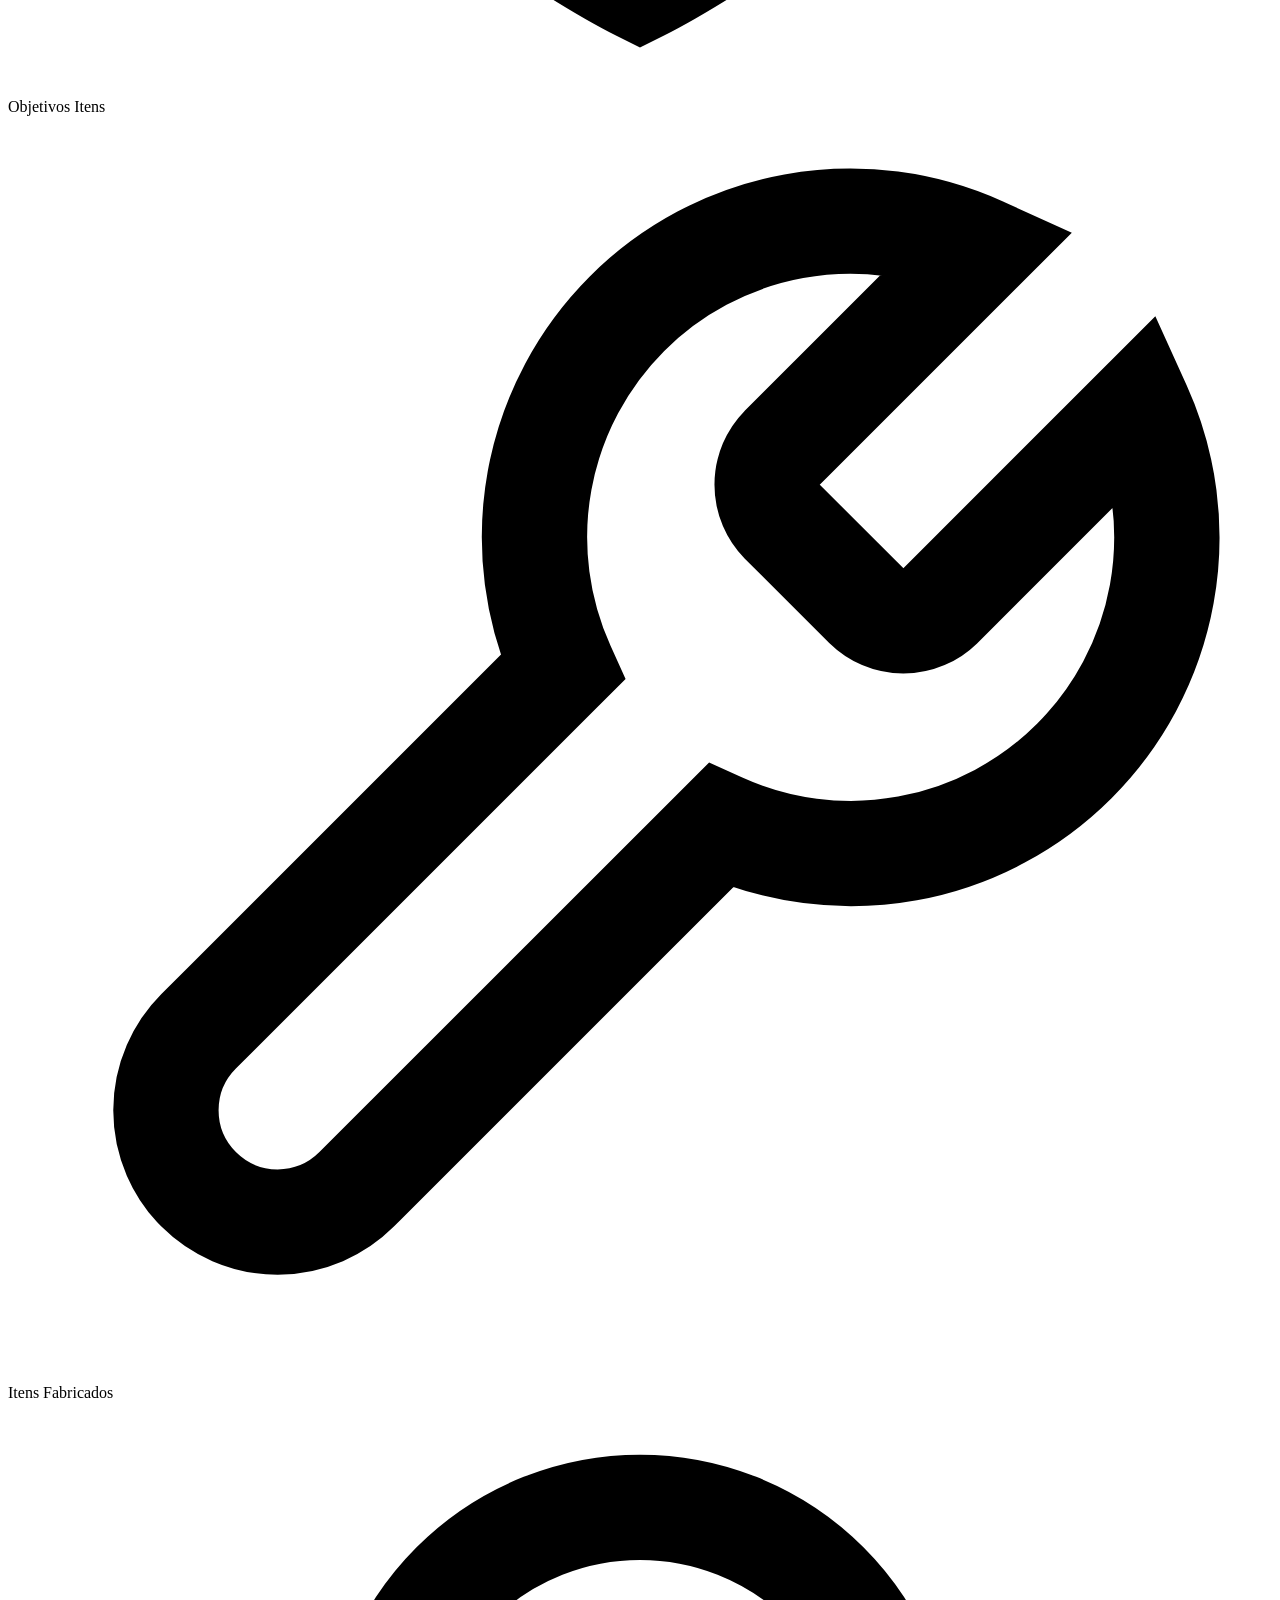
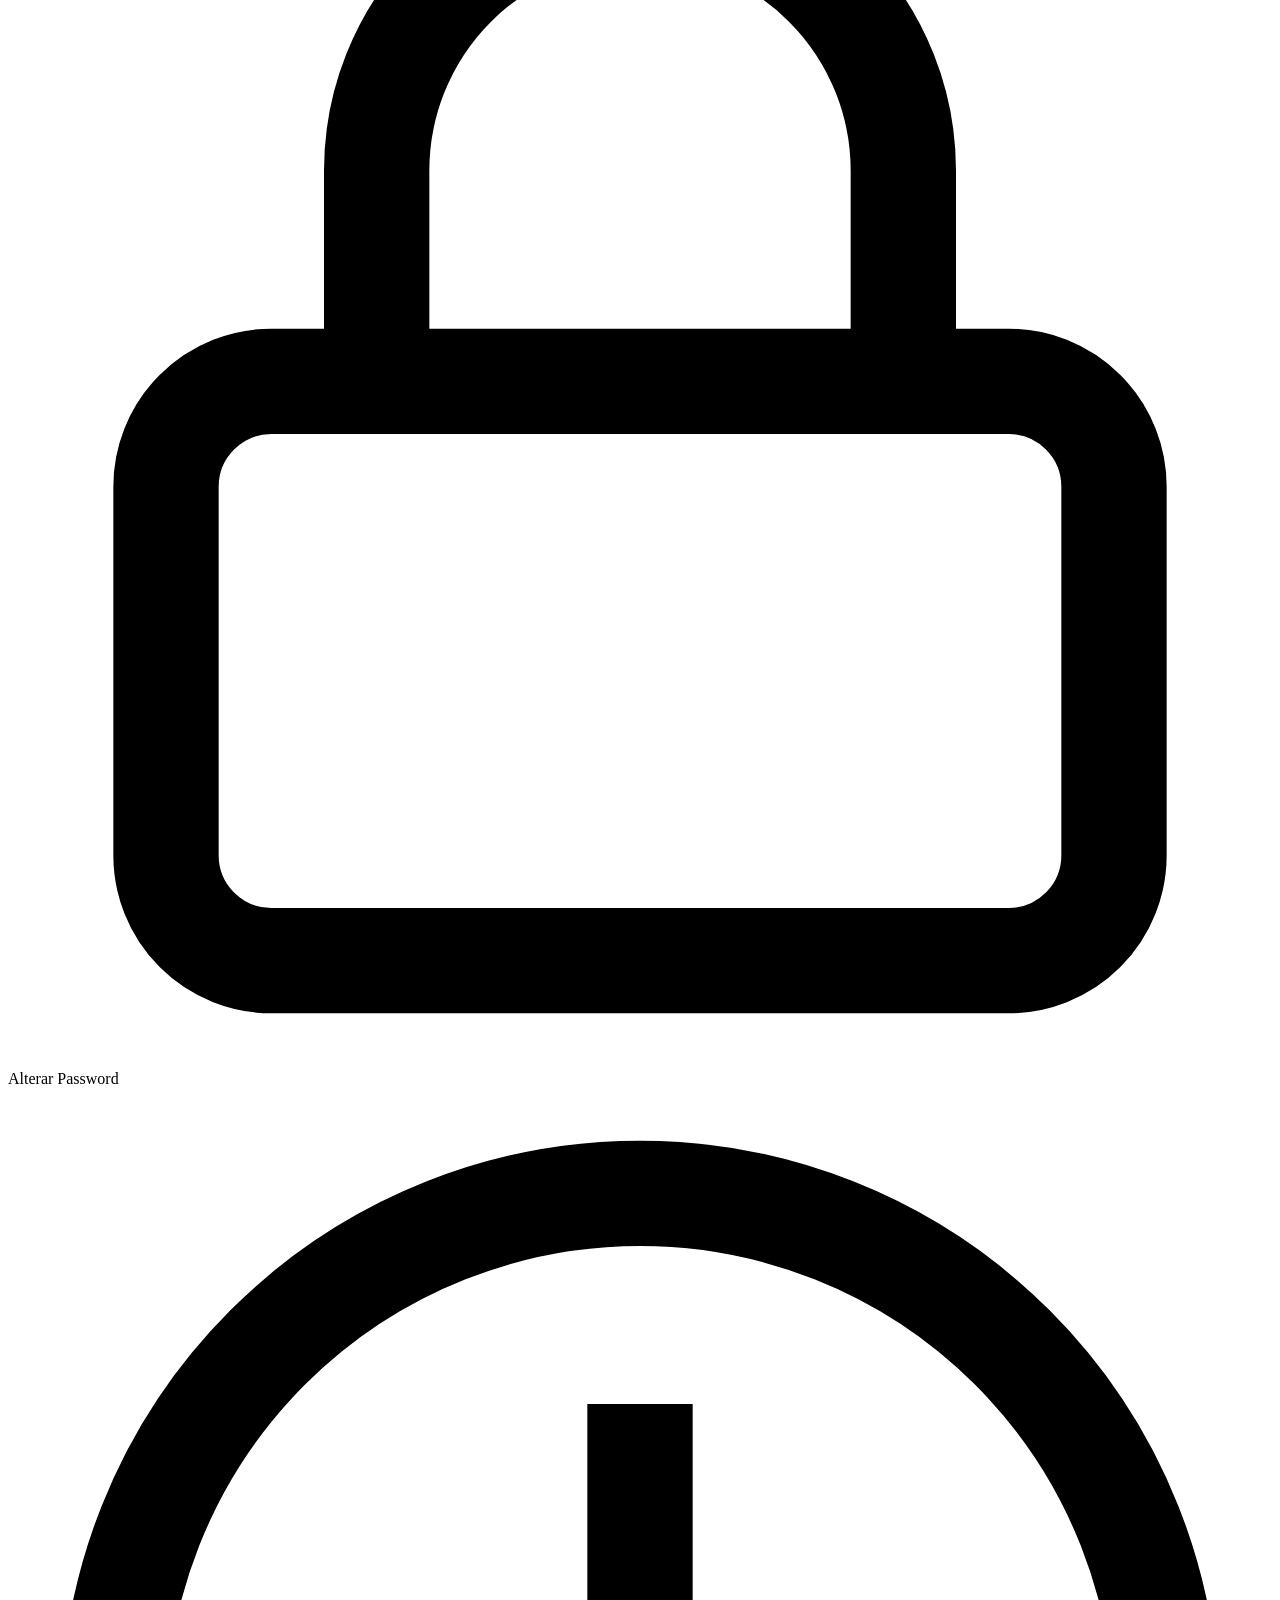
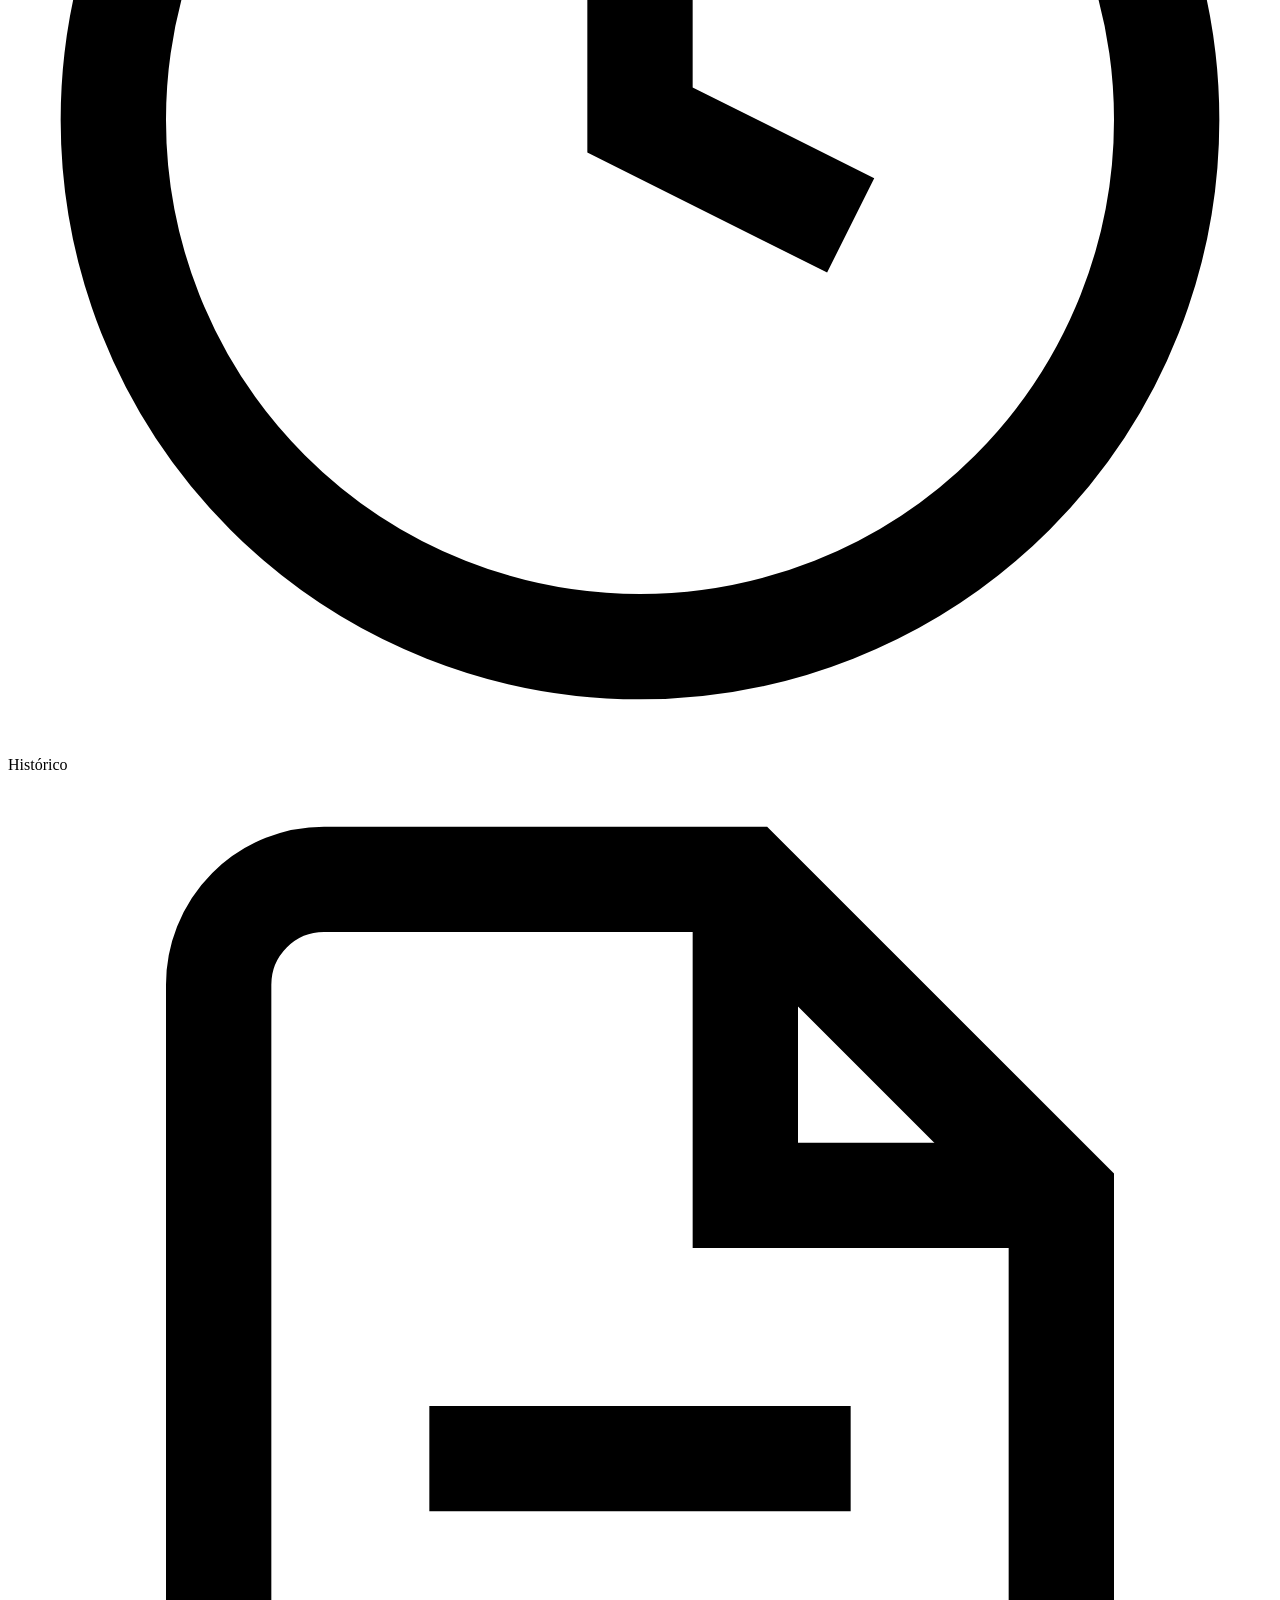
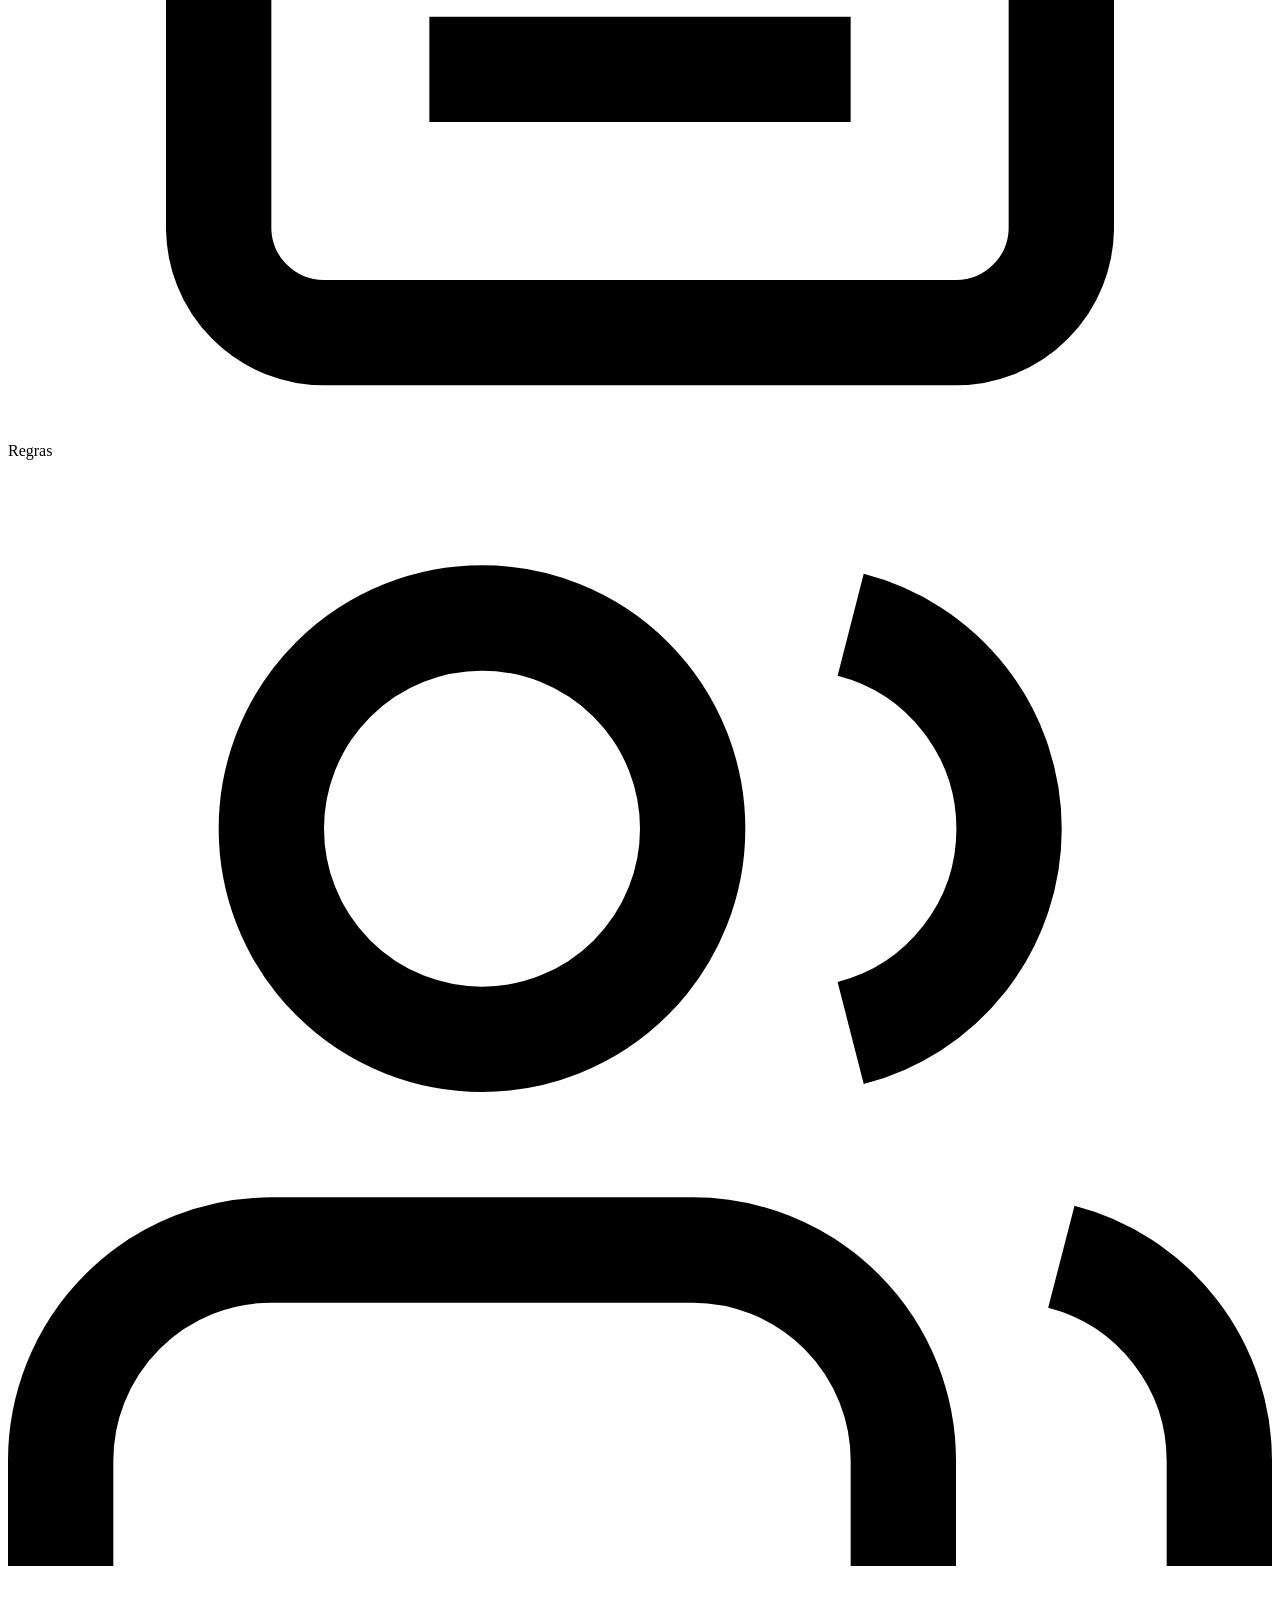
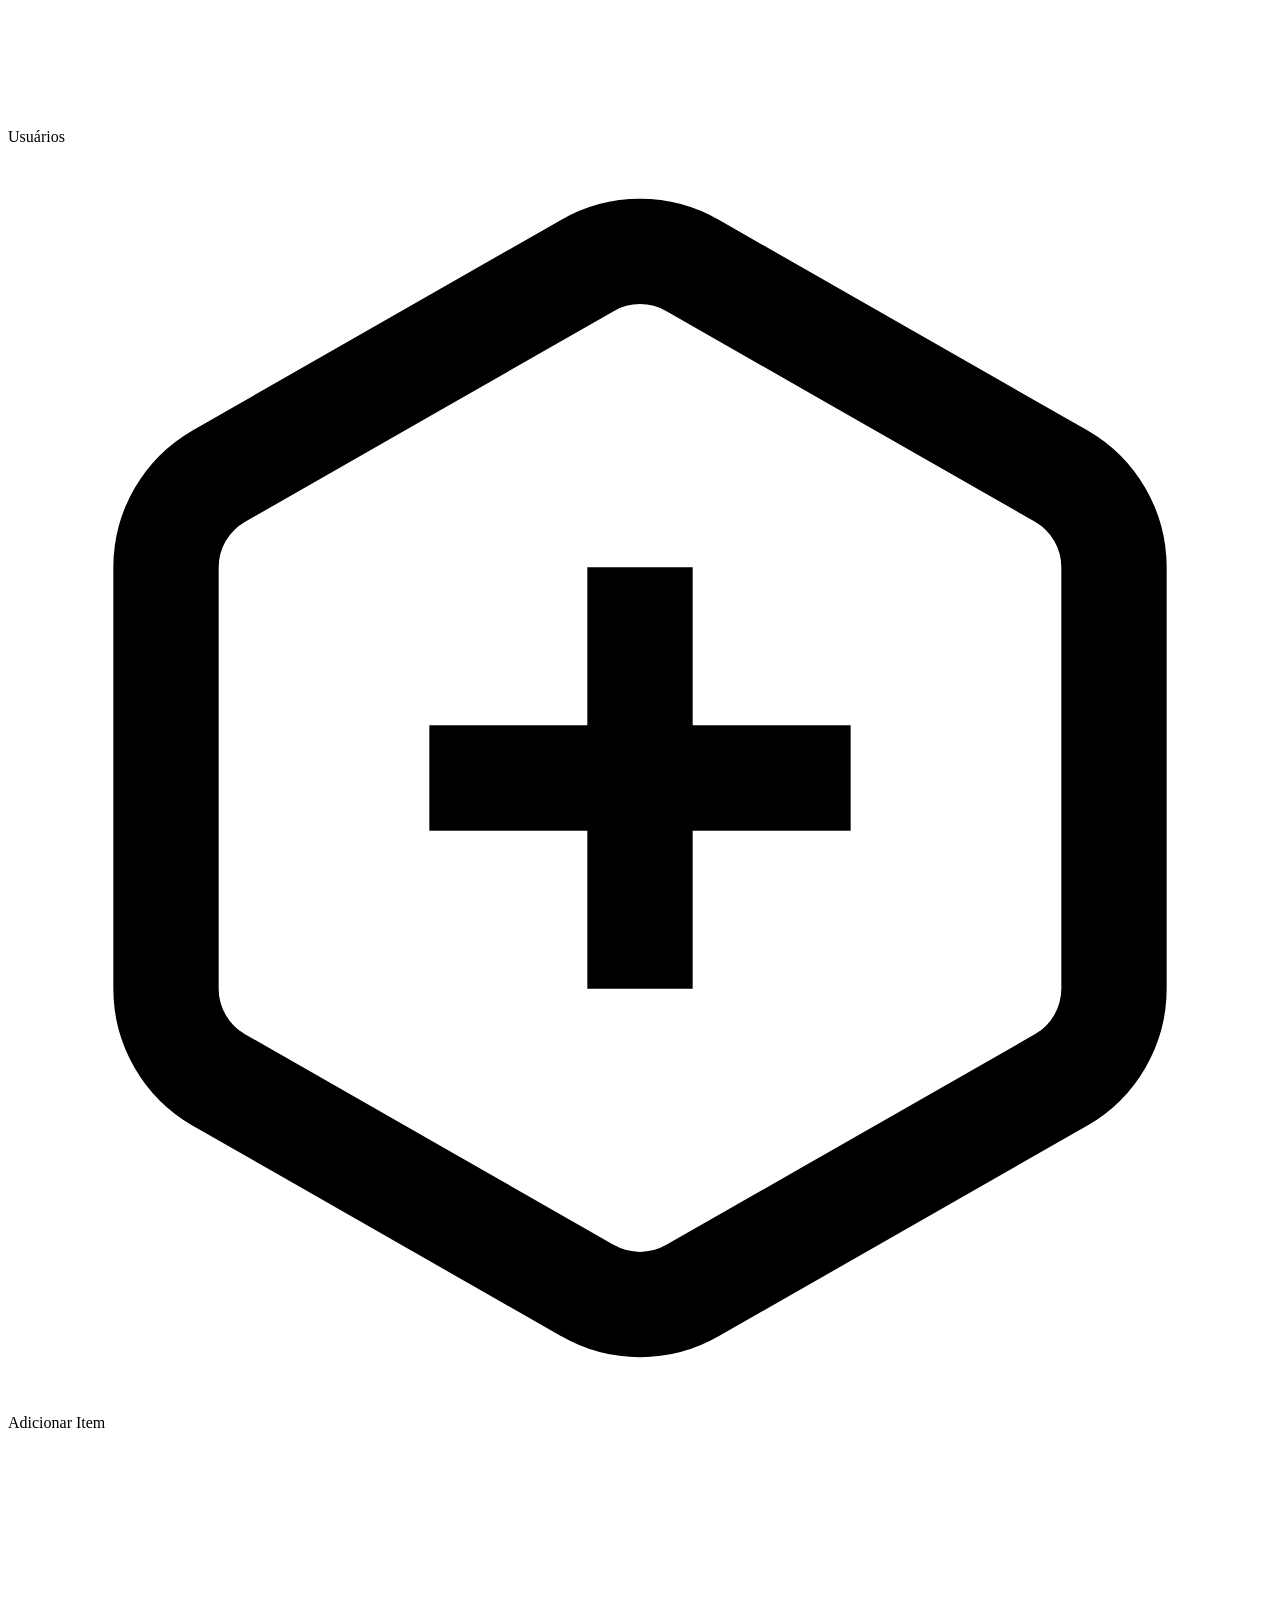
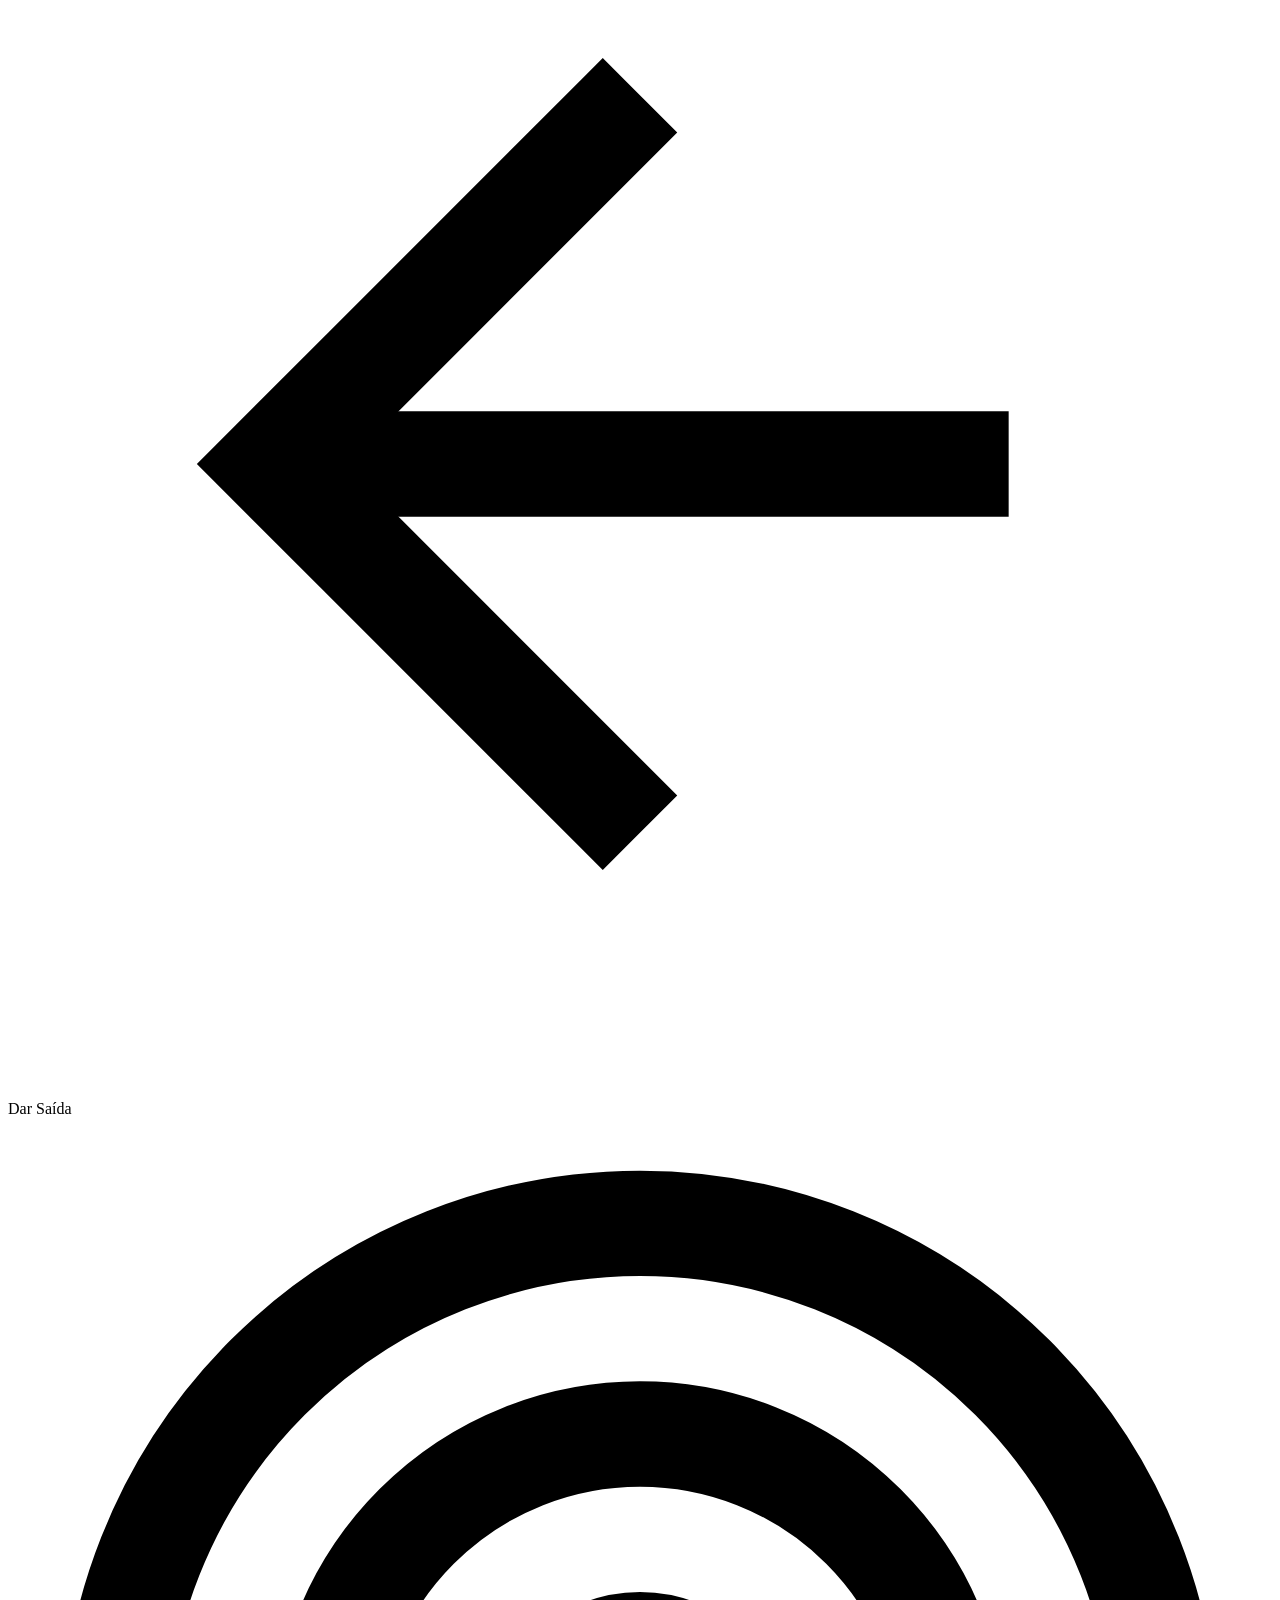
==== commit 7b7a0bb0: "Renomear Inventario da Org para Stock da Org Co-Authored-By: Claude Sonnet 4.6 <noreply@anthropic.co" ====
--- a/public/admin.html
+++ b/public/admin.html
@@ -22,7 +22,7 @@
       </div>
       <div class="sb-item" id="nav-org" onclick="window.location.href='/org.html'">
         <svg viewBox="0 0 24 24" fill="none" stroke="currentColor" stroke-width="2"><path d="M17 21v-2a4 4 0 0 0-4-4H5a4 4 0 0 0-4 4v2"/><circle cx="9" cy="7" r="4"/><path d="M23 21v-2a4 4 0 0 0-3-3.87"/><path d="M16 3.13a4 4 0 0 1 0 7.75"/></svg>
-        Inventário da Org
+        Stock da Org
       </div>
       <div class="sb-item" id="nav-inventario" onclick="window.location.href='/inventario.html'">
         <svg viewBox="0 0 24 24" fill="none" stroke="currentColor" stroke-width="2"><rect x="2" y="3" width="20" height="14" rx="2"/><path d="M8 21h8M12 17v4"/></svg>
